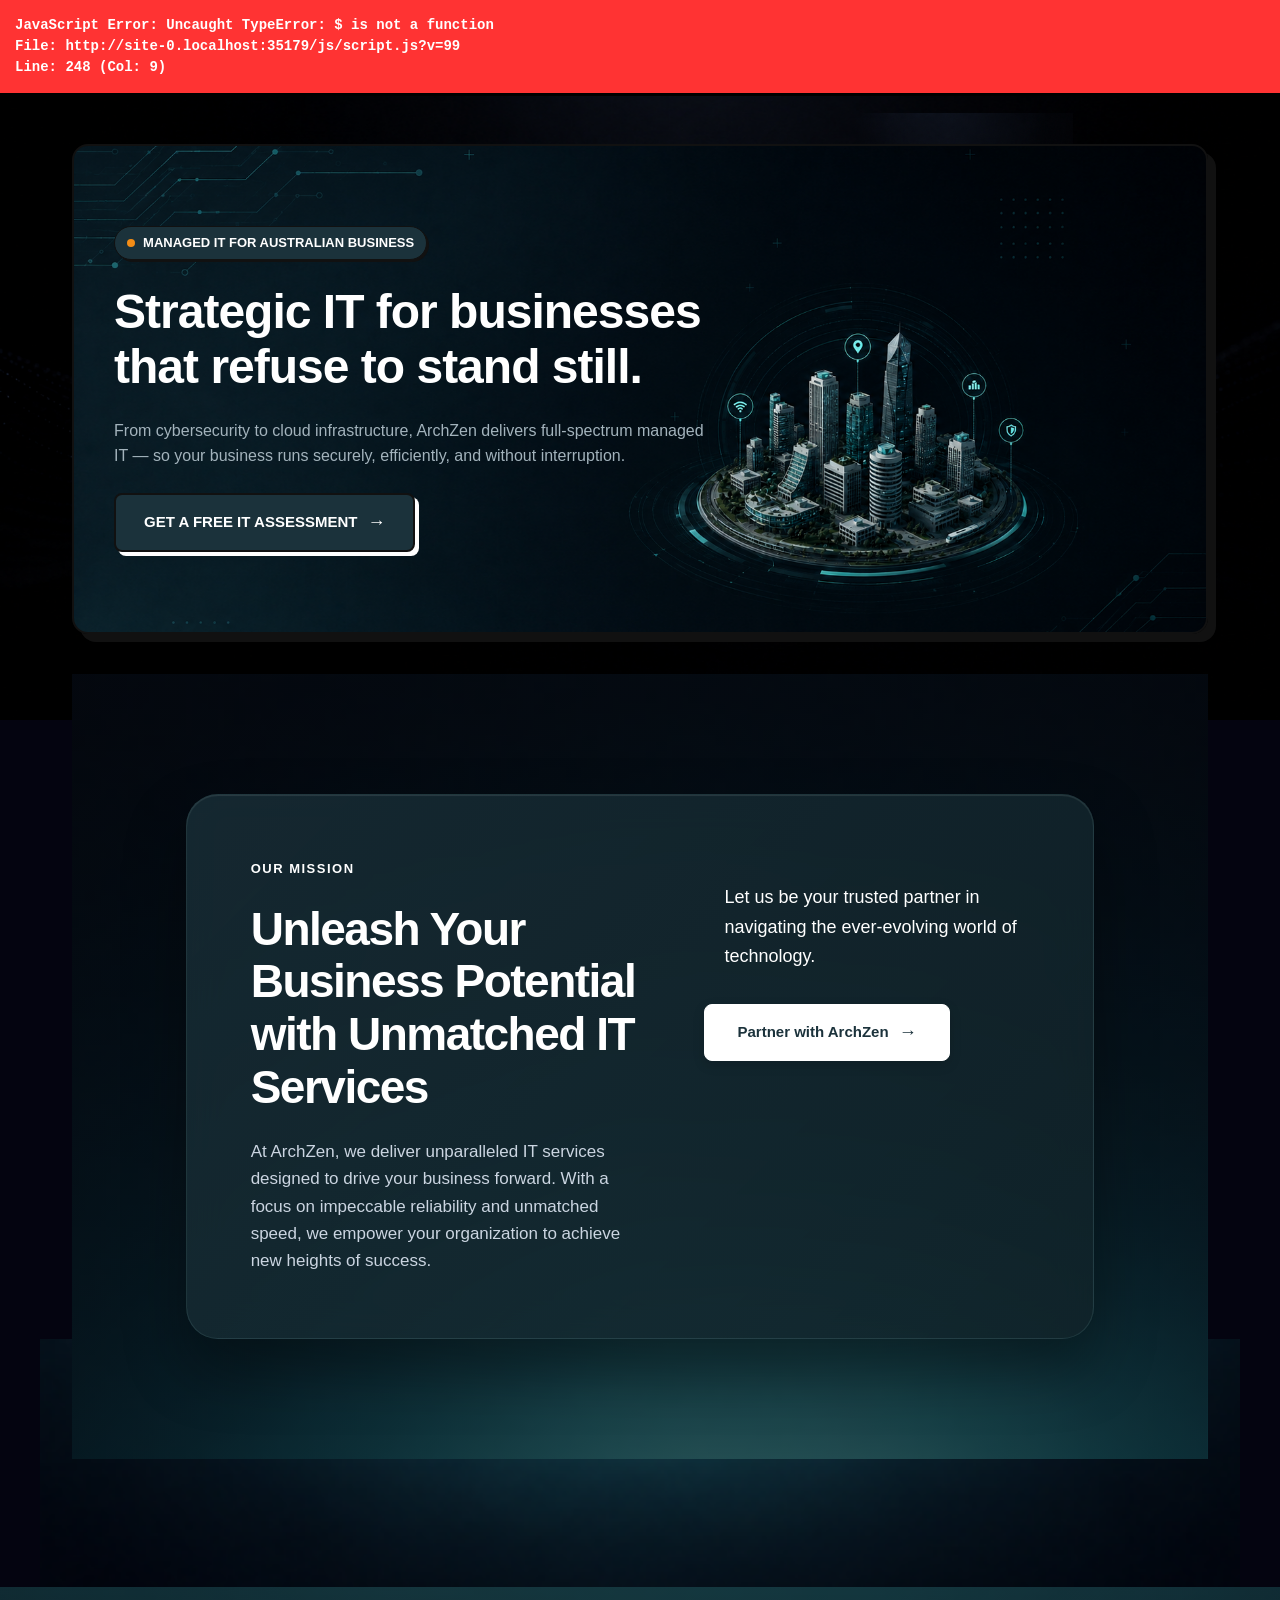
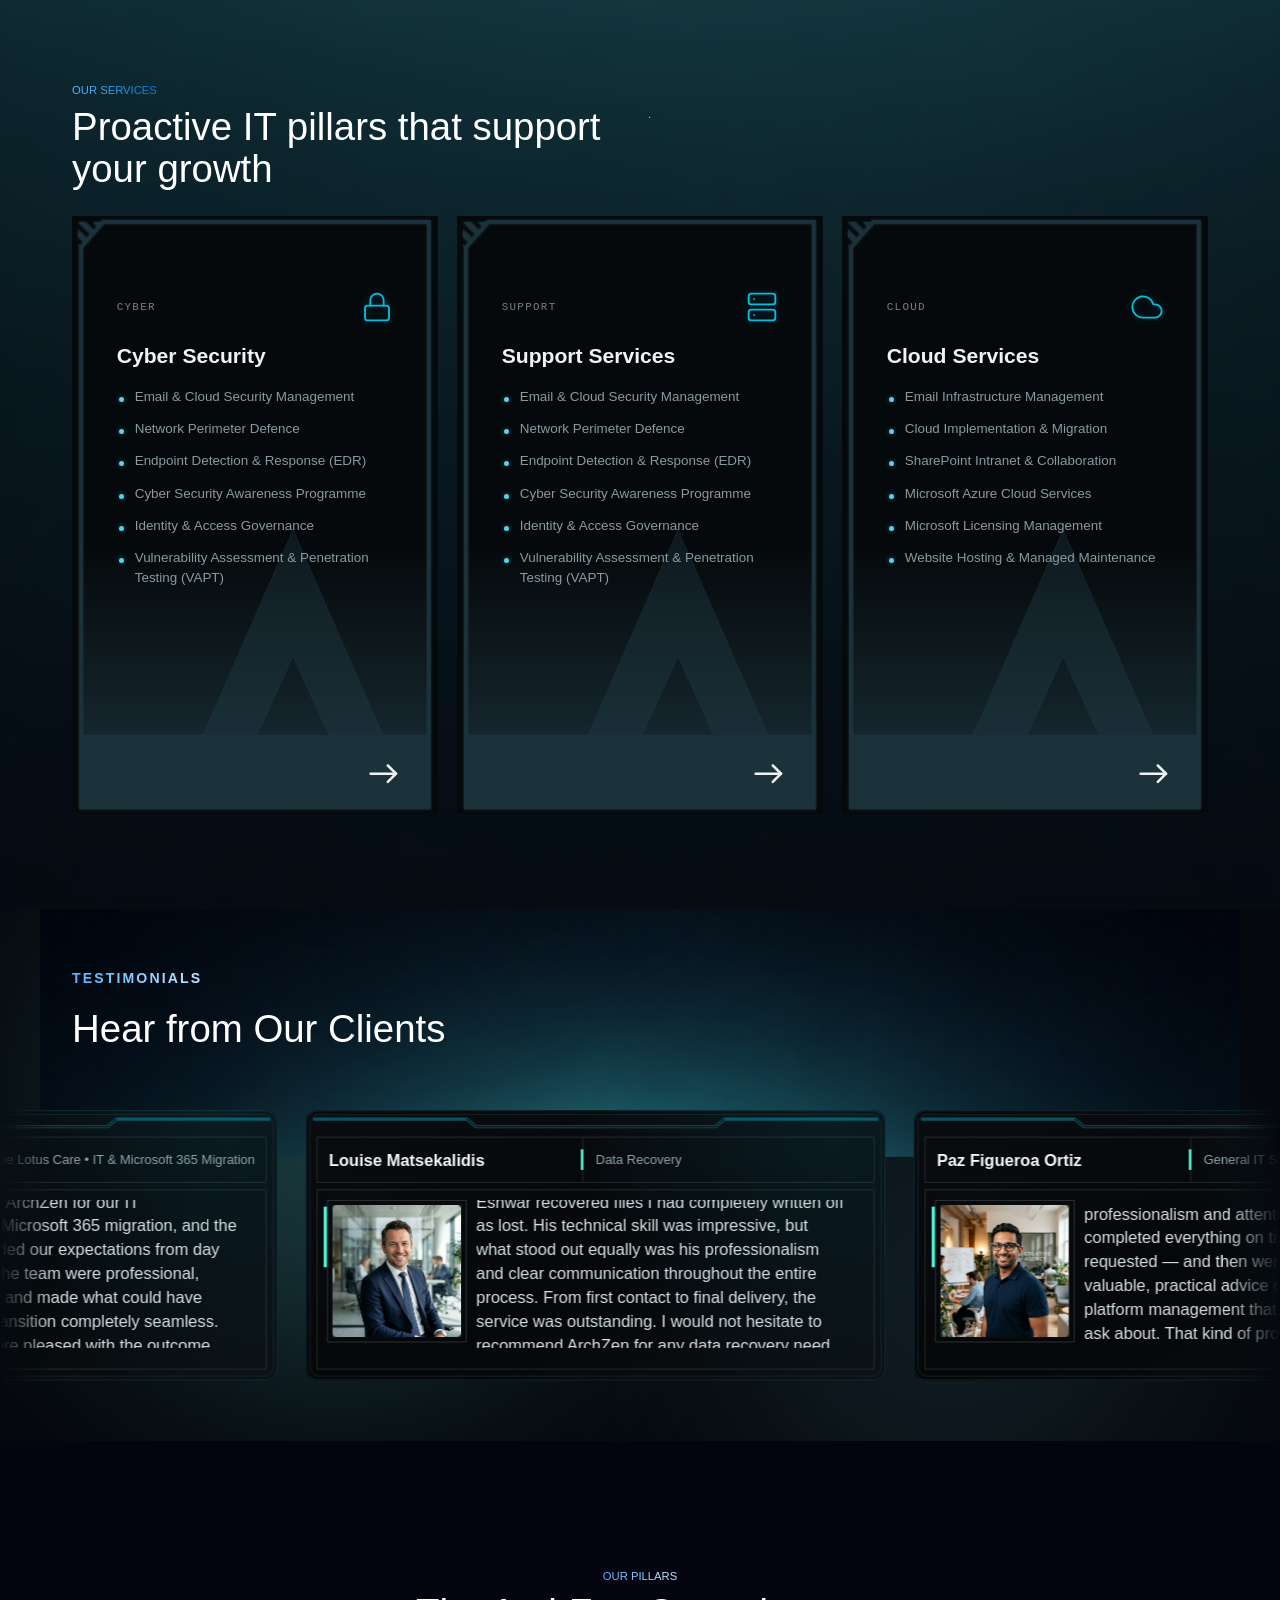
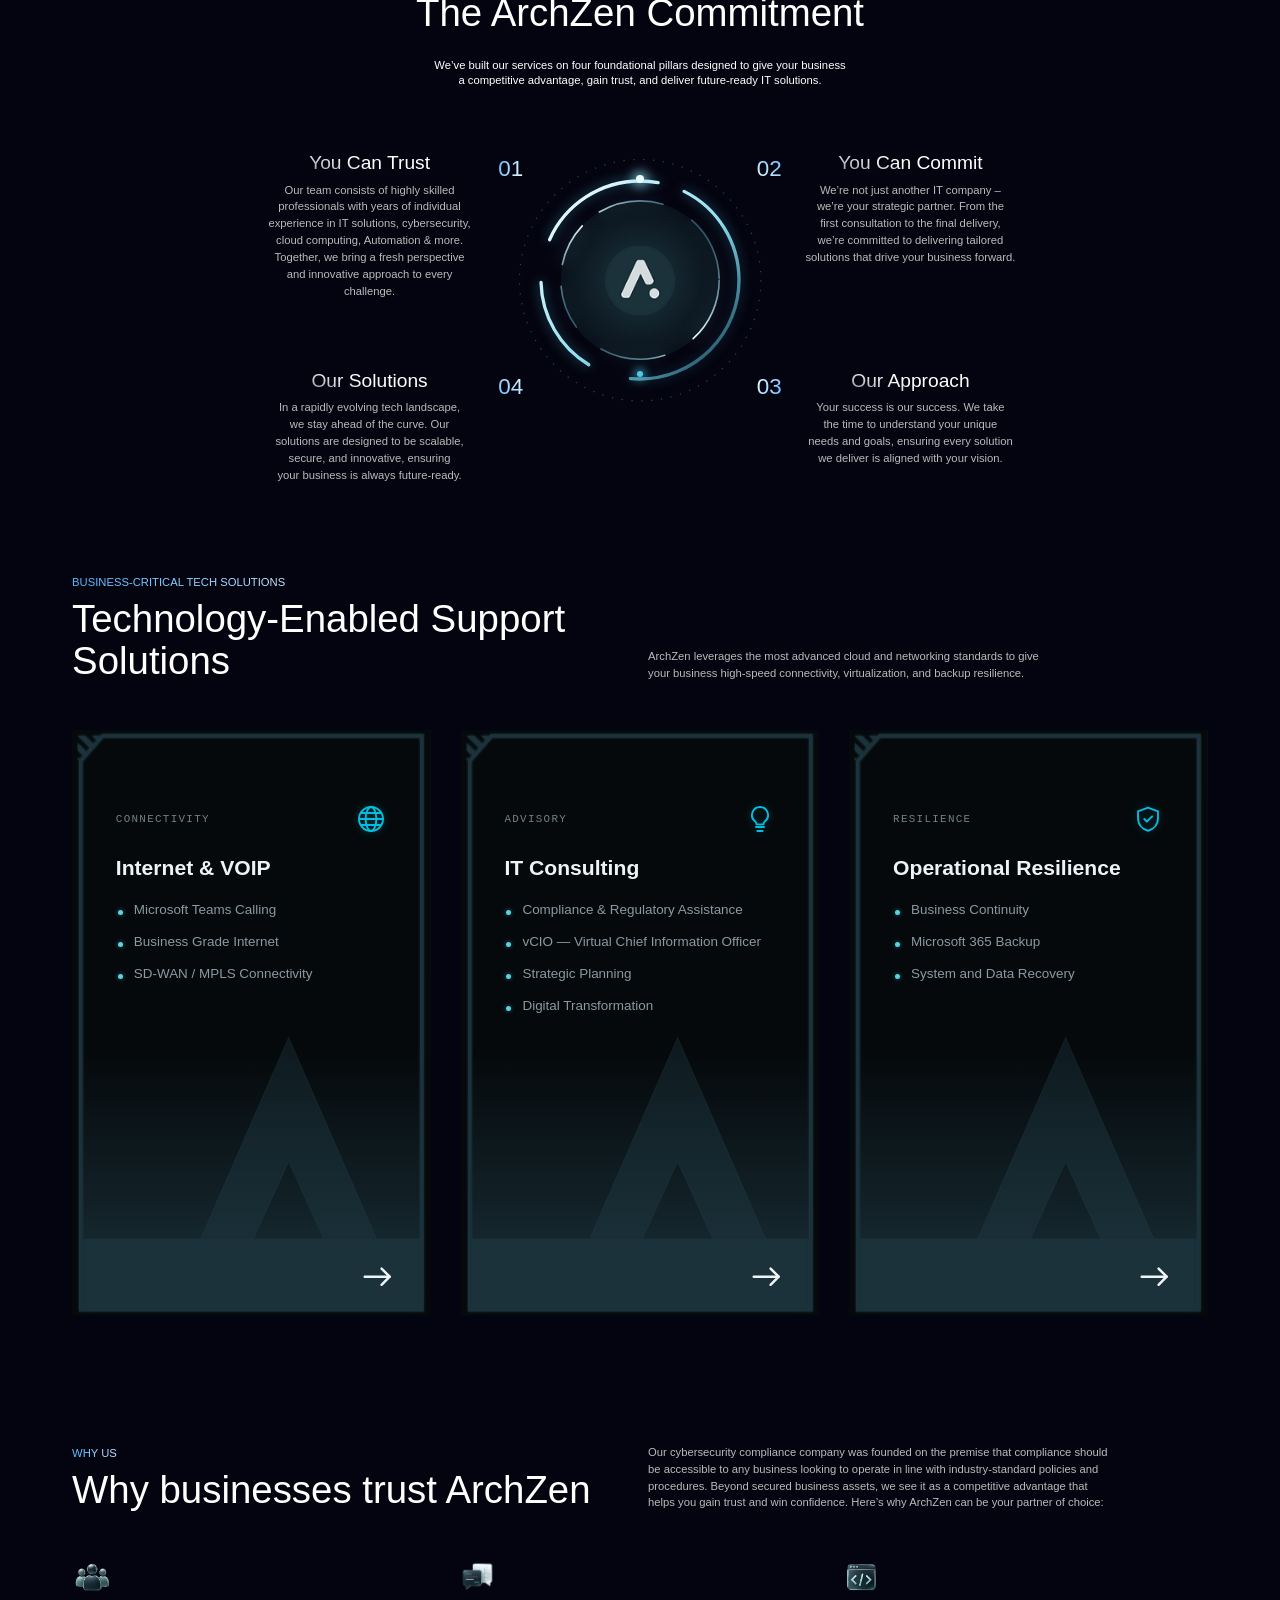
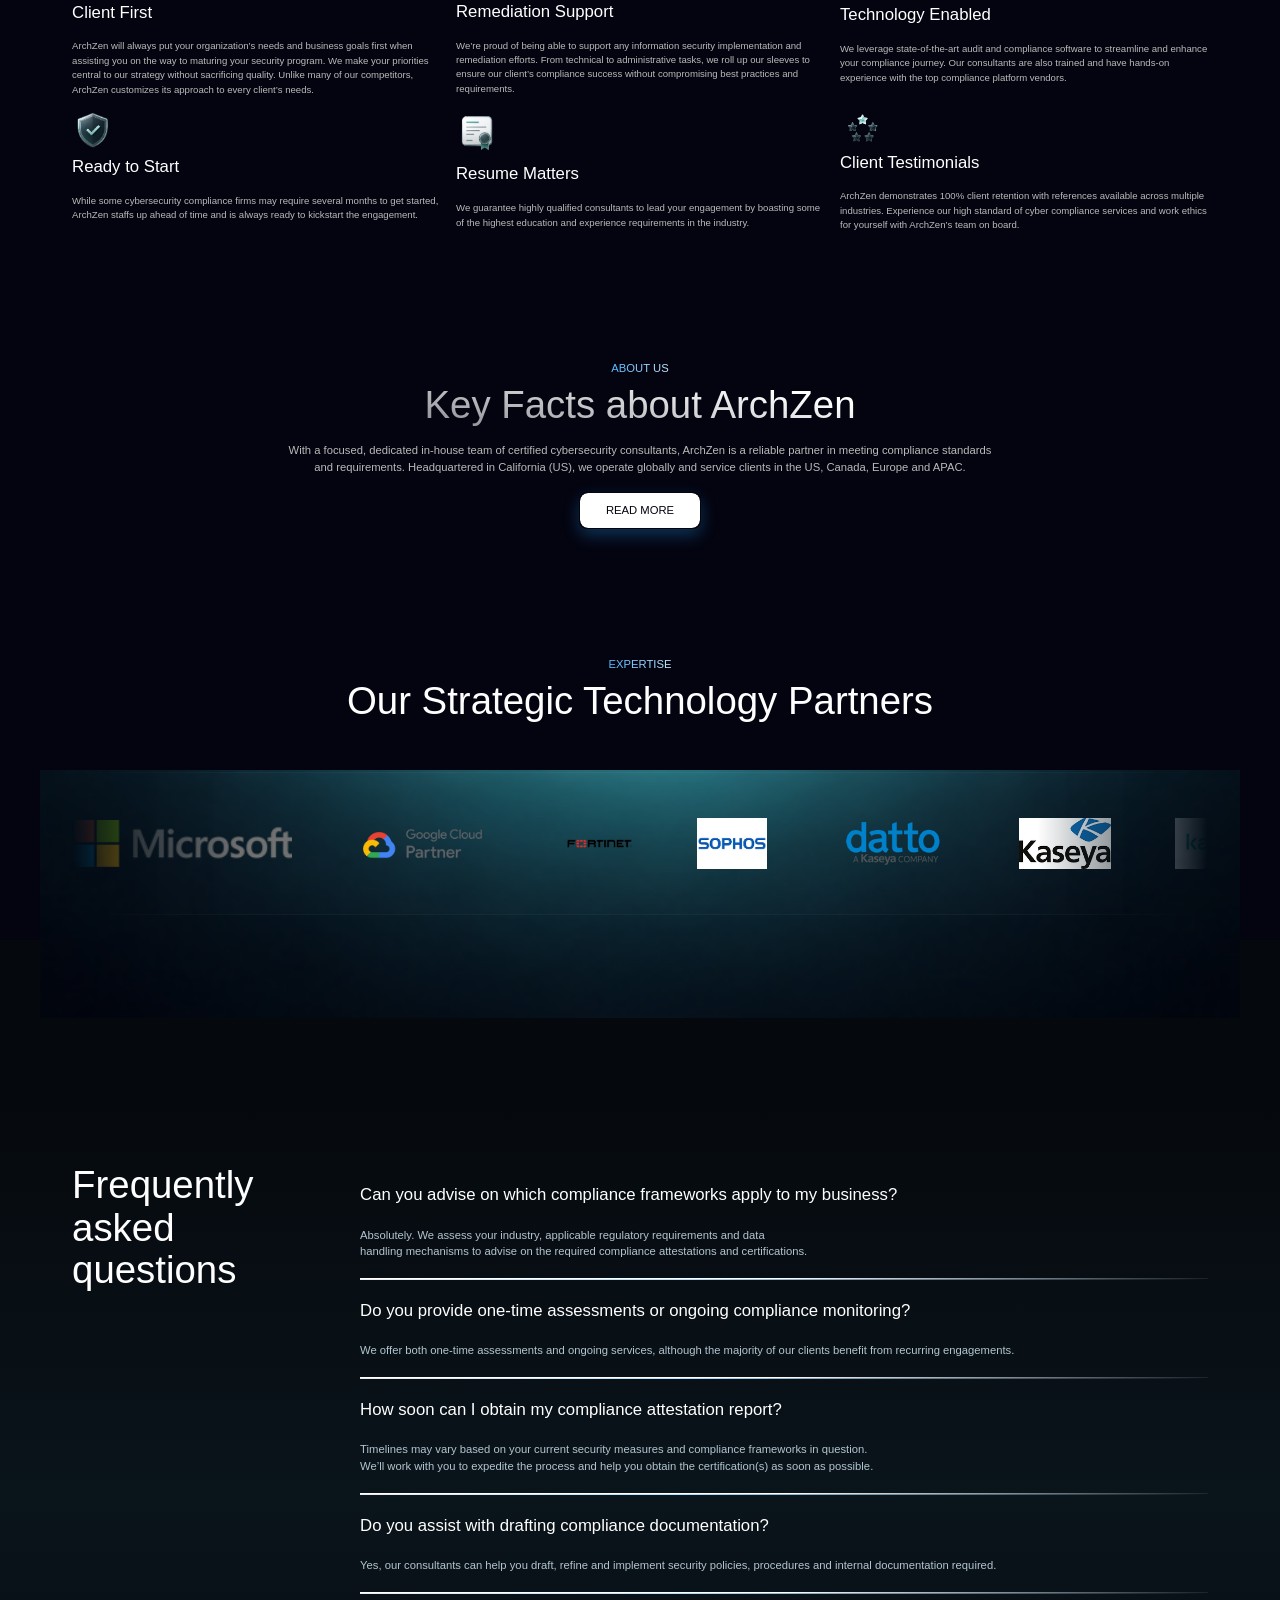
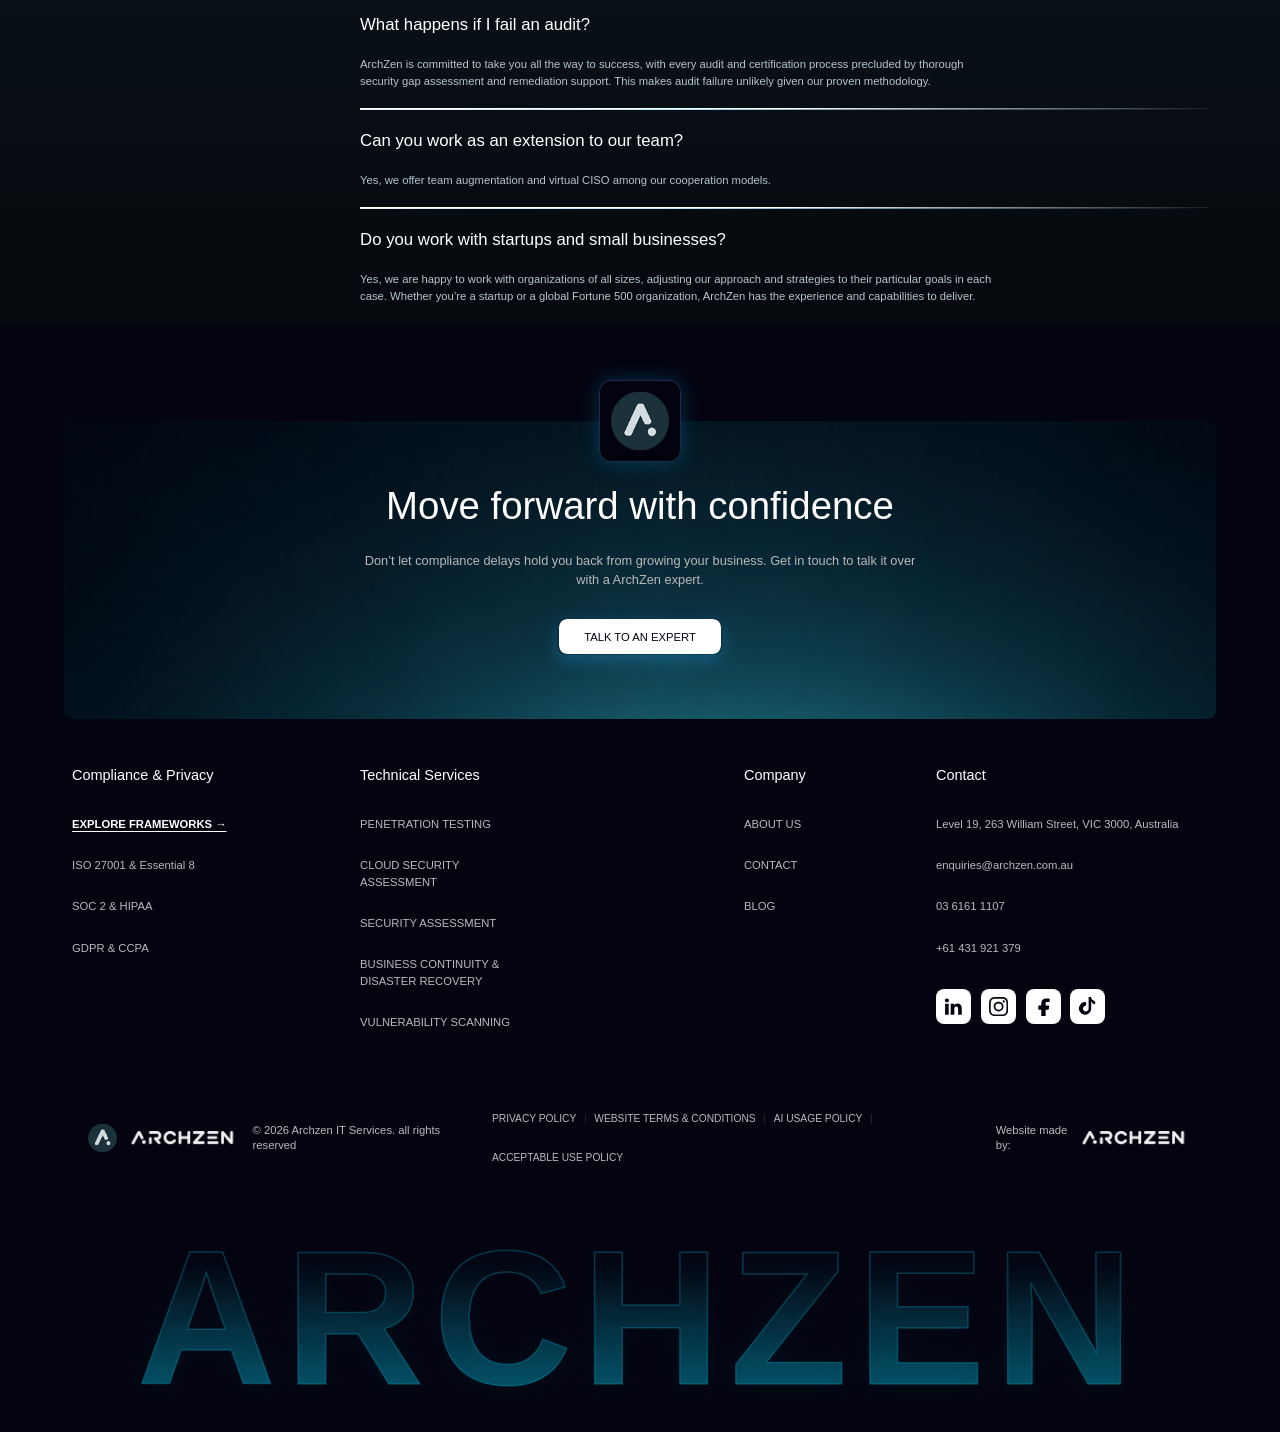
==== index.html @ bd1f860b "Vertically translate section background image to perfectly center marquee logos inside gradient glow" ====
<!DOCTYPE html>
<!-- This site was created in Webflow. https://webflow.com --><!-- Last Published: Thu Mar 12 2026 13:46:48 GMT+0000 (Coordinated Universal Time) -->
<html data-wf-domain="www.archzen.com.au" data-wf-page="67c995cf629758b15942fb16"
    data-wf-site="67c995cf629758b15942fb10" lang="en">

<head>
    <script>
        window.onerror = function (msg, url, line, col, error) {
            var div = document.createElement('div');
            div.style.position = 'fixed';
            div.style.top = '0';
            div.style.left = '0';
            div.style.width = '100%';
            div.style.background = '#ff3333';
            div.style.color = '#ffffff';
            div.style.padding = '15px';
            div.style.zIndex = '999999';
            div.style.fontSize = '14px';
            div.style.fontWeight = 'bold';
            div.style.fontFamily = 'monospace';
            div.style.borderBottom = '3px solid black';
            div.innerText = 'JavaScript Error: ' + msg + '\nFile: ' + url + '\nLine: ' + line + ' (Col: ' + col + ')';
            document.body.appendChild(div);
            return false;
        };
    </script>
    <meta charset="utf-8" />

    <title>ArchZen - Strategic Managed IT &amp; Cybersecurity for Australian Businesses</title>
    <meta
        content="From cybersecurity to cloud infrastructure, ArchZen delivers full-spectrum managed IT so your business runs securely, efficiently, and without interruption."
        name="description" />
    <meta content="ArchZen - Strategic Managed IT &amp; Cybersecurity" property="og:title" />
    <meta
        content="From cybersecurity to cloud infrastructure, ArchZen delivers full-spectrum managed IT so your business runs securely, efficiently, and without interruption."
        property="og:description" />
    <meta content="resources/67d0495e961b951773255d77_Open graph.jpg" property="og:image" />
    <meta content="ArchZen - Strategic Managed IT &amp; Cybersecurity" name="twitter:title" />
    <meta
        content="From cybersecurity to cloud infrastructure, ArchZen delivers full-spectrum managed IT so your business runs securely, efficiently, and without interruption."
        name="twitter:description" />
    <meta content="resources/67d0495e961b951773255d77_Open graph.jpg" name="twitter:image" />
    <meta property="og:type" content="website" />
    <meta content="summary_large_image" name="twitter:card" />
    <meta content="width=device-width, initial-scale=1" name="viewport" />
    <meta content="Webflow" name="generator" />
    <link href="css/webflow.css" rel="stylesheet" type="text/css" />
    <script src="js/init.js" type="text/javascript"></script>
    <link href="resources/A Icon 1.png" rel="shortcut icon" type="image/x-icon" />

    <link href="https://www.archzen.com.au" rel="canonical" />
    <script type="application/ld+json">
{
  "@context": "https://schema.org",
  "@type": "Organization",
  "@id": "https://www.archzen.com.au/#organization",
  "name": "ArchZen Compliance",
  "legalName": "ArchZen Compliance",
  "url": "https://www.archzen.com.au",
  "description": "Streamline your cybersecurity compliance with our holistic compliance support, audit and attestation services from an accredited compliance & security company.",
  "email": "enquiries@archzen.com.au",
  "telephone": "03 6161 1107",
  "logo": {
    "@type": "ImageObject",
    "url": "resources/A Icon 1.png"
  },
  "image": "resources/67d0495e961b951773255d77_Open graph.jpg",
  "address": {
    "@type": "PostalAddress",
    "streetAddress": "Level 19, 263 William Street",
    "addressLocality": "Melbourne",
    "addressRegion": "VIC",
    "postalCode": "3000",
    "addressCountry": "AU"
  },
  "contactPoint": {
    "@type": "ContactPoint",
    "telephone": "03 6161 1107",
    "email": "enquiries@archzen.com.au",
    "contactType": "sales"
  },
  "sameAs": [
    "https://www.linkedin.com/company/archzen-pty-ltd/posts/?feedView=all"
  ]
}
</script>

    <script type="application/ld+json">
{
  "@context": "https://schema.org",
  "@type": "WebSite",
  "@id": "https://www.archzen.com.au/#website",
  "name": "ArchZen Compliance",
  "url": "https://www.archzen.com.au",
  "publisher": {
    "@id": "https://www.archzen.com.au/#organization"
  },
  "inLanguage": "en-US"
}
</script>

    <script type="application/ld+json">
{
  "@context": "https://schema.org",
  "@type": "WebPage",
  "@id": "https://www.archzen.com.au/#webpage",
  "url": "https://www.archzen.com.au",
  "name": "Cybersecurity & Information Security Compliance Services - ArchZen",
  "description": "Streamline your cybersecurity compliance with our holistic compliance support, audit and attestation services from an accredited compliance & security company.",
  "isPartOf": {
    "@id": "https://www.archzen.com.au/#website"
  },
  "about": {
    "@type": "Thing",
    "name": "Cybersecurity Compliance Services"
  },
  "publisher": {
    "@id": "https://www.archzen.com.au/#organization"
  },
  "inLanguage": "en-US",
  "primaryImageOfPage": {
    "@type": "ImageObject",
    "url": "resources/67d0495e961b951773255d77_Open graph.jpg"
  }
}
</script>
    <script src="https://www.google.com/recaptcha/api.js" type="text/javascript"></script>
    <meta name="google-site-verification" content="d85EmcezbmZoRT5DeIhBW94NulRVvIyrrSBhWHPMQU0" />

    <!-- Google Tag Manager -->
    <script>(function (w, d, s, l, i) {
            w[l] = w[l] || []; w[l].push({
                'gtm.start':
                    new Date().getTime(), event: 'gtm.js'
            }); var f = d.getElementsByTagName(s)[0],
                j = d.createElement(s), dl = l != 'dataLayer' ? '&l=' + l : ''; j.async = true; j.src =
                    'https://www.googletagmanager.com/gtm.js?id=' + i + dl; f.parentNode.insertBefore(j, f);
        })(window, document, 'script', 'dataLayer', 'GTM-P4B5MC7C');</script>
    <!-- End Google Tag Manager -->

    <link rel="stylesheet" href="https://cdn.jsdelivr.net/npm/swiper@11/swiper-bundle.min.css" />


    <link rel="stylesheet" href="css/style.css?v=12" />
    <link rel="stylesheet" href="css/mobile.css?v=13" media="screen and (max-width: 991px)" />
</head>

<body>
    <div class="page-wrapper">
        <div>
            <div class="global-styles w-embed">

            </div>
            <div class="btn-style-embed w-embed">

            </div>
            <div class="nav-wr">
                <div data-w-id="16a33179-36c8-d806-b49b-97b66be518c0" data-animation="default" data-collapse="tiny"
                    data-duration="500" data-easing="ease-out" data-easing2="ease-in" role="banner"
                    class="navbar w-nav">
                    <div class="container">
                        <div class="navbar-wr">

                            <div class="brand" style="display: flex; align-items: center; gap: 0.5rem;">
                                <a href="#"
                                    style="text-decoration: none; color: inherit; display: flex; align-items: center; gap: 0.5rem;">
                                    <img src="resources/A Icon 1.png" alt="ArchZen Logo"
                                        style="height: 2.2rem; width: auto;" />
                                    <img src="resources/archzen_logo_text_white.png" alt="ArchZen"
                                        class="nav-logo-text" />
                                </a>
                            </div>
                            <nav role="navigation" class="nav-menu w-nav-menu">
                                <div class="nav-menu-inner">

                                    <div class="nav-menu-links-wr">
                                        <div data-delay="0" data-hover="true" class="nav-dropdown w-dropdown">
                                            <a href="#services" class="nav-dropdown-toggle w-dropdown-toggle"
                                                style="text-decoration: none; color: inherit; display: flex; align-items: center; gap: 0.25rem;">
                                                <p style="margin: 0;">Services</p>
                                                <div class="nav-dropdown-icon w-icon-dropdown-toggle"></div>
                                            </a>
                                            <nav class="nav-dropdown-list w-dropdown-list"
                                                style="max-width: 15rem !important;">
                                                <div class="nav-dropdown-inner-wr" style="padding: 1.5rem;">
                                                    <div class="nav-dropdown-links-wr"
                                                        style="display: flex; flex-direction: column; gap: 0.75rem;">
                                                        <a href="services.html#cyber-security" class="nav-dropdown-link"
                                                            style="padding: 0.25rem 0; font-weight: 500;">Cyber
                                                            Security</a>
                                                        <a href="services.html#support-services"
                                                            class="nav-dropdown-link"
                                                            style="padding: 0.25rem 0; font-weight: 500;">Support
                                                            Services</a>
                                                        <a href="services.html#cloud-services" class="nav-dropdown-link"
                                                            style="padding: 0.25rem 0; font-weight: 500;">Cloud
                                                            Services</a>
                                                    </div>
                                                </div>
                                            </nav>
                                        </div>
                                        <div class="nav-divider"></div>
                                        <div data-delay="0" data-hover="true" class="nav-dropdown w-dropdown">
                                            <a href="#solutions" class="nav-dropdown-toggle w-dropdown-toggle"
                                                style="text-decoration: none; color: inherit; display: flex; align-items: center; gap: 0.25rem;">
                                                <p style="margin: 0;">Solutions</p>
                                                <div class="nav-dropdown-icon w-icon-dropdown-toggle"></div>
                                            </a>
                                            <nav class="nav-dropdown-list is-2 w-dropdown-list"
                                                style="max-width: 15rem !important;">
                                                <div class="nav-dropdown-inner-wr" style="padding: 1.5rem;">
                                                    <div class="nav-dropdown-links-wr"
                                                        style="display: flex; flex-direction: column; gap: 0.75rem;">
                                                        <a href="solutions.html#internet-voip" class="nav-dropdown-link"
                                                            style="padding: 0.25rem 0; font-weight: 500;">Internet &amp;
                                                            VOIP</a>
                                                        <a href="solutions.html#it-consulting" class="nav-dropdown-link"
                                                            style="padding: 0.25rem 0; font-weight: 500;">IT
                                                            Consulting</a>
                                                        <a href="solutions.html#operational-resilience"
                                                            class="nav-dropdown-link"
                                                            style="padding: 0.25rem 0; font-weight: 500;">Operational
                                                            Resilience</a>
                                                        <a href="solutions.html#cx-test-automation"
                                                            class="nav-dropdown-link"
                                                            style="padding: 0.25rem 0; font-weight: 500;">CX Test
                                                            Automation</a>
                                                        <a href="solutions.html#conversational-ai"
                                                            class="nav-dropdown-link"
                                                            style="padding: 0.25rem 0; font-weight: 500;">Conversational
                                                            AI</a>
                                                    </div>
                                                </div>
                                            </nav>
                                        </div>
                                        <div class="nav-divider"></div>
                                        <div data-delay="0" data-hover="true" class="nav-dropdown w-dropdown">
                                            <a href="industries.html" class="nav-dropdown-toggle w-dropdown-toggle"
                                                style="text-decoration: none; color: inherit; display: flex; align-items: center; gap: 0.25rem;">
                                                <p style="margin: 0;">Industries</p>
                                                <div class="nav-dropdown-icon w-icon-dropdown-toggle"></div>
                                            </a>
                                            <nav class="nav-dropdown-list is-3 w-dropdown-list">
                                                <div class="nav-dropdown-inner-wr">
                                                    <div class="text-weight-medium hide-on-mobile">
                                                        <div class="text-size-medium-18">Sectors Supported</div>
                                                    </div>
                                                    <div class="spacer-medium-10 hide-on-mobile"></div>
                                                    <div class="nav-dropdown-links-wr">
                                                        <a href="industries.html#financial"
                                                            class="nav-dropdown-link">Professional
                                                            Services</a>
                                                        <a href="industries.html#healthcare"
                                                            class="nav-dropdown-link">Healthcare &amp;
                                                            NDIS</a>
                                                        <a href="industries.html#legal" class="nav-dropdown-link">Law
                                                            Firm</a>
                                                        <a href="industries.html#all-industries"
                                                            class="nav-dropdown-link">Co-Managed
                                                            IT</a>
                                                    </div>
                                                </div>
                                            </nav>
                                        </div>
                                        <div class="nav-divider"></div>
                                        <a href="compliance-privacy.html" class="nav-link">Compliance</a>
                                        <a href="about.html" class="nav-link">About Us</a>
                                    </div>
                                </div>
                            </nav>
                            <div data-lenis-toggle="" class="nav-burger-link w-nav-button">
                                <div class="nav-burger-inner">
                                    <div class="nav-burger-icons-wr"><img loading="eager"
                                            src="resources/67dc026489c617fcaabbb106_menu.svg" alt=""
                                            class="nav-burger-icon is-1" /><img loading="eager"
                                            src="resources/67dc02645b95e32899fab030_Close.svg" alt=""
                                            class="nav-burger-icon is-2" /></div>
                                </div>
                            </div>
                        </div>
                    </div>
                </div>
            </div>

        </div>
        <div class="page-embed w-embed">

        </div>
        <main class="main-wrapper">
            <section class="section">
                <div class="nav-placeholder"></div>
                <div class="section-padding top-100 bottom-160">
                    <div class="container">
                        <div class="nb-hero">
                            <!-- Mobile background video -->
                            <div class="nb-hero-video-bg" aria-hidden="true">
                                <video autoplay muted loop playsinline>
                                    <source src="resources/bgvideo_mobileview.mp4" type="video/mp4">
                                </video>
                            </div>
                            <style>
                                .nb-hero {
                                    --nb-bg: #13252d;
                                    --nb-text: #ffffff;
                                    --nb-muted: #a3b3bc;
                                    --nb-orange: #f48d16;
                                    --nb-border: #111111;
                                    --nb-card-bg: #1B323B;


                                    .nb-hero-video-bg {
                                        display: none;
                                    }

                                    background-image: url('resources/background1b.png');
                                    background-size: cover;
                                    background-position: center;
                                    color: var(--nb-text);
                                    padding: 80px 40px;
                                    border: 2px solid var(--nb-border);
                                    border-radius: 16px;
                                    text-align: left;
                                    display: flex;
                                    gap: 48px;
                                    align-items: center;
                                    justify-content: space-between;
                                    margin-bottom: 40px;
                                    box-shadow: 8px 8px 0px var(--nb-border);
                                    font-family: 'Inter',
                                    sans-serif;
                                    width: 100%;
                                }

                                .nb-hero-left {
                                    width: 100%;
                                    display: flex;
                                    flex-direction: column;
                                    align-items: flex-start;
                                    gap: 24px;
                                }

                                .nb-badge {
                                    background-color: var(--nb-card-bg);
                                    border: 1px solid var(--nb-border);
                                    padding: 6px 12px;
                                    border-radius: 100px;
                                    font-size: 13px;
                                    font-weight: 700;
                                    display: inline-flex;
                                    align-items: center;
                                    gap: 8px;
                                    box-shadow: 2px 2px 0px var(--nb-border);
                                    color: var(--nb-text);
                                }

                                .nb-badge-dot {
                                    width: 8px;
                                    height: 8px;
                                    background-color: var(--nb-orange);
                                    border-radius: 50%;
                                }

                                .nb-title {
                                    font-size: 48px;
                                    font-weight: 800;
                                    line-height: 1.15;
                                    color: var(--nb-text);
                                    margin: 0;
                                    letter-spacing: -1px;
                                    font-family: 'Geist', sans-serif;
                                    text-align: left;
                                }

                                .nb-subtitle {
                                    font-size: 16px;
                                    color: var(--nb-muted);
                                    line-height: 1.6;
                                    margin: 0;
                                    max-width: 600px;
                                    text-align: left;
                                }

                                .nb-btn {
                                    background-color: #1b323b;
                                    color: #ffffff;
                                    border: 2px solid var(--nb-border);
                                    padding: 14px 28px;
                                    font-size: 15px;
                                    font-weight: 700;
                                    border-radius: 8px;
                                    cursor: pointer;
                                    text-decoration: none;
                                    display: inline-flex;
                                    align-items: center;
                                    gap: 10px;
                                    box-shadow: 4px 4px 0px #ffffff;
                                    transition: all 0.2s ease;
                                }

                                .nb-btn:hover {
                                    transform: translate(-2px, -2px);
                                    box-shadow: 6px 6px 0px #1b323b;
                                    background-color: #ffffff;
                                    color: #1b323b;
                                    border-color: #1b323b;
                                }

                                .nb-btn:active {
                                    transform: translate(2px, 2px);
                                    box-shadow: 2px 2px 0px #1b323b;
                                }

                                .nb-hero-right {
                                    flex: 1;
                                    display: grid;
                                    grid-template-columns: 1fr;
                                    gap: 20px;
                                    min-width: 320px;
                                }

                                .nb-card {
                                    background-color: var(--nb-card-bg);
                                    border: 2px solid var(--nb-border);
                                    border-radius: 12px;
                                    padding: 24px;
                                    box-shadow: 4px 4px 0px var(--nb-border);
                                    display: flex;
                                    flex-direction: column;
                                    gap: 12px;
                                    position: relative;
                                    overflow: hidden;
                                }

                                .nb-card-header {
                                    display: flex;
                                    justify-content: space-between;
                                    align-items: center;
                                    border-bottom: 1px dashed var(--nb-border);
                                    padding-bottom: 8px;
                                    color: var(--nb-text);
                                }

                                .nb-card-title {
                                    font-size: 13px;
                                    font-weight: 700;
                                    text-transform: uppercase;
                                    letter-spacing: 0.5px;
                                    color: var(--nb-muted);
                                }

                                .nb-card-stat {
                                    font-size: 32px;
                                    font-weight: 800;
                                    color: var(--nb-text);
                                    font-family: 'Geist', sans-serif;
                                }

                                .nb-card-chart {
                                    display: flex;
                                    align-items: flex-end;
                                    gap: 8px;
                                    height: 60px;
                                    margin-top: 10px;
                                }

                                .nb-chart-bar {
                                    flex: 1;
                                    background-color: rgba(255, 255, 255, 0.12);
                                    border: 1px solid var(--nb-border);
                                    border-radius: 4px 4px 0 0;
                                    transition: height 0.3s ease;
                                }

                                .nb-chart-bar.active {
                                    background-color: var(--nb-orange);
                                }

                                .nb-grid-layout {
                                    display: grid;
                                    grid-template-columns: 1fr 1fr;
                                    gap: 16px;
                                }

                                @media (max-width: 991px) {
                                    .nb-hero {
                                        flex-direction: column;
                                        align-items: stretch;
                                        padding: 40px 24px;
                                    }

                                    .nb-title {
                                        font-size: 36px;
                                    }
                                }

                                .nb-mission-section-premium {
                                    width: 100%;
                                    padding: 120px 0;
                                    display: flex;
                                    justify-content: center;
                                    align-items: center;
                                    box-sizing: border-box;
                                    background-image: linear-gradient(rgba(5, 8, 12, 0.55), rgba(5, 8, 12, 0.55)), url('resources/Screenshot 2026-07-23 221748.png');
                                    background-size: cover;
                                    background-position: center;
                                    background-repeat: no-repeat;
                                }

                                .nb-mission-card-premium {
                                    width: 80%;
                                    max-width: 1400px;
                                    background: linear-gradient(135deg, rgba(27, 50, 59, 0.75) 0%, rgba(17, 35, 41, 0.8) 100%);
                                    backdrop-filter: blur(20px);
                                    -webkit-backdrop-filter: blur(20px);
                                    border: 1px solid rgba(107, 148, 152, 0.18);
                                    border-radius: 32px;
                                    padding: 64px;
                                    box-shadow: 0 30px 60px rgba(0, 0, 0, 0.35), inset 0 1px 1px rgba(255, 255, 255, 0.1);
                                    color: #ffffff;
                                    display: grid;
                                    grid-template-columns: 1.2fr 1fr;
                                    gap: 64px;
                                    align-items: start;
                                    text-align: left;
                                    font-family: 'Inter', sans-serif;
                                    box-sizing: border-box;
                                    transition: transform 0.4s cubic-bezier(0.16, 1, 0.3, 1), box-shadow 0.4s cubic-bezier(0.16, 1, 0.3, 1);
                                }

                                .nb-mission-card-premium:hover {
                                    transform: translateY(-8px);
                                    box-shadow: 0 40px 80px rgba(0, 0, 0, 0.45), inset 0 1px 1px rgba(255, 255, 255, 0.15);
                                }

                                .nb-mission-left-premium {
                                    display: flex;
                                    flex-direction: column;
                                    gap: 24px;
                                }

                                .nb-mission-right-premium {
                                    display: flex;
                                    flex-direction: column;
                                    gap: 32px;
                                    padding-top: 24px;
                                }

                                .nb-mission-tagline-premium {
                                    font-size: 13px;
                                    font-weight: 700;
                                    color: var(--nb-orange);
                                    text-transform: uppercase;
                                    letter-spacing: 1.5px;
                                    margin: 0;
                                }

                                .nb-mission-title-premium {
                                    font-size: 46px;
                                    font-weight: 800;
                                    color: #ffffff;
                                    line-height: 1.15;
                                    margin: 0;
                                    font-family: 'Geist', sans-serif;
                                    letter-spacing: -1.5px;
                                }

                                .nb-mission-desc-premium {
                                    font-size: 17px;
                                    color: #cbd5e1;
                                    line-height: 1.6;
                                    margin: 0;
                                }

                                .nb-mission-support-premium {
                                    font-size: 18px;
                                    color: #ffffff;
                                    line-height: 1.65;
                                    margin: 0;
                                    font-weight: 500;
                                    border-left: 2px solid var(--nb-orange);
                                    padding-left: 20px;
                                }

                                .nb-mission-cta-premium {
                                    align-self: start;
                                    background-color: #ffffff;
                                    color: #1b323b;
                                    border: 1px solid #ffffff;
                                    padding: 14px 32px;
                                    font-size: 15px;
                                    font-weight: 700;
                                    border-radius: 8px;
                                    cursor: pointer;
                                    text-decoration: none;
                                    display: inline-flex;
                                    align-items: center;
                                    gap: 10px;
                                    box-shadow: 0 4px 12px rgba(0, 0, 0, 0.15);
                                    transition: all 0.3s ease;
                                }

                                .nb-mission-cta-premium:hover {
                                    transform: translateY(-2px);
                                    background-color: #1b323b;
                                    color: #ffffff;
                                    border-color: #ffffff;
                                    box-shadow: 0 8px 16px rgba(0, 0, 0, 0.3);
                                }

                                .nb-mission-cta-premium:active {
                                    transform: translateY(1px);
                                    box-shadow: 0 4px 6px rgba(0, 0, 0, 0.15);
                                }

                                @media (max-width: 1200px) {
                                    .nb-mission-card-premium {
                                        width: 90%;
                                        padding: 48px;
                                        gap: 40px;
                                    }

                                    .nb-mission-title-premium {
                                        font-size: 38px;
                                    }
                                }

                                @media (max-width: 991px) {
                                    .nb-mission-card-premium {
                                        grid-template-columns: 1fr;
                                        gap: 32px;
                                        padding: 40px;
                                    }

                                    .nb-mission-right-premium {
                                        padding-top: 0;
                                    }
                                }

                                @media (max-width: 768px) {
                                    .nb-mission-card-premium {
                                        width: 92%;
                                        padding: 32px 24px;
                                        border-radius: 24px;
                                    }

                                    .nb-mission-title-premium {
                                        font-size: 30px;
                                    }

                                    .nb-mission-support-premium {
                                        font-size: 16px;
                                        padding-left: 16px;
                                    }
                                }

                                .left-padding {
                                    padding-left: 0 !important;
                                }

                                /* Our Mission Entrance Scroll Animation */
                                .nb-reveal-card {
                                    opacity: 0;
                                    transform: translateY(30px);
                                    transition: opacity 1s cubic-bezier(0.16, 1, 0.3, 1), transform 1s cubic-bezier(0.16, 1, 0.3, 1);
                                }

                                .nb-reveal-card.active {
                                    opacity: 1;
                                    transform: translateY(0);
                                }

                                .nb-reveal-card .nb-mission-left-premium,
                                .nb-reveal-card .nb-mission-right-premium {
                                    opacity: 0;
                                    transform: translateY(20px);
                                    transition: opacity 0.8s cubic-bezier(0.16, 1, 0.3, 1), transform 0.8s cubic-bezier(0.16, 1, 0.3, 1);
                                }

                                .nb-reveal-card.active .nb-mission-left-premium {
                                    opacity: 1;
                                    transform: translateY(0);
                                    transition-delay: 0.2s;
                                }

                                .nb-reveal-card.active .nb-mission-right-premium {
                                    opacity: 1;
                                    transform: translateY(0);
                                    transition-delay: 0.4s;
                                }

                                /* Hero Left Content Fade In Up Animation */
                                @keyframes fadeInUp {
                                    from {
                                        opacity: 0;
                                        transform: translateY(30px);
                                    }

                                    to {
                                        opacity: 1;
                                        transform: translateY(0);
                                    }
                                }

                                .nb-hero-fade-in-up {
                                    opacity: 0;
                                    animation: fadeInUp 0.8s cubic-bezier(0.16, 1, 0.3, 1) forwards;
                                }

                                .nb-hero-left .nb-badge.nb-hero-fade-in-up {
                                    animation-delay: 0.1s;
                                }

                                .nb-hero-left .nb-title.nb-hero-fade-in-up {
                                    animation-delay: 0.25s;
                                }

                                .nb-hero-left .nb-subtitle.nb-hero-fade-in-up {
                                    animation-delay: 0.4s;
                                }

                                .nb-hero-left .nb-btn.nb-hero-fade-in-up {
                                    animation-delay: 0.55s;
                                }

                                /* Services Section Background & Text Color Override */
                                #services {
                                    background-image: linear-gradient(rgba(5, 8, 12, 0.55), rgba(5, 8, 12, 0.55)), url('resources/Screenshot%202026-07-29%20234919.png') !important;
                                    background-size: cover !important;
                                    background-position: center !important;
                                    background-repeat: no-repeat !important;
                                    color: #ffffff !important;
                                }

                                #services .heading-style-48 {
                                    color: #ffffff !important;
                                }

                                #services .text-color-grey {
                                    color: #b3c5cf !important;
                                }

                                /* FAQ Section Dark Gradient Override */
                                #faq-section {
                                    background-image: linear-gradient(180deg, #05080c 0%, #0a141b 50%, #05080c 100%) !important;
                                    color: #ffffff !important;
                                }

                                #faq-section .home_faq-block,
                                #faq-section .home_faq-title-wr,
                                #faq-section .left-padding {
                                    background: transparent !important;
                                    background-color: transparent !important;
                                    background-image: none !important;
                                    border: none !important;
                                    box-shadow: none !important;
                                }

                                #faq-section .heading-style-48 {
                                    color: #ffffff !important;
                                    background: transparent !important;
                                    background-color: transparent !important;
                                }

                                #faq-section .faq_question p {
                                    color: #ffffff !important;
                                }

                                #faq-section .faq_answer p {
                                    color: #b3c5cf !important;
                                }

                                #faq-section .faq_line-white {
                                    background-color: rgba(255, 255, 255, 0.08) !important;
                                }

                                /* Methodology Section Alignment Overrides */
                                #methodology .heading-align-center {
                                    text-align: center !important;
                                    align-items: center !important;
                                }

                                #methodology .max-width-520 {
                                    margin-left: auto !important;
                                    margin-right: auto !important;
                                    text-align: center !important;
                                }

                                #methodology .home_approach-item-txt-wr {
                                    text-align: center !important;
                                    align-items: center !important;
                                }

                                #methodology .home_approach {
                                    margin-left: auto !important;
                                    margin-right: auto !important;
                                }
                            </style>

                            <div class="nb-hero-left">
                                <div class="nb-badge nb-hero-fade-in-up">
                                    <div class="nb-badge-dot"></div>
                                    <span>MANAGED IT FOR AUSTRALIAN BUSINESS</span>
                                </div>
                                <h1 class="nb-title nb-hero-fade-in-up">Strategic IT for businesses<br />that refuse to
                                    stand still.</h1>
                                <p class="nb-subtitle nb-hero-fade-in-up">
                                    From cybersecurity to cloud infrastructure, ArchZen delivers full-spectrum managed
                                    IT — so your business runs securely, efficiently, and without interruption.
                                </p>
                                <a href="contact.html" class="nb-btn nb-hero-fade-in-up">
                                    GET A FREE IT ASSESSMENT
                                    <span style="font-size: 18px;">→</span>
                                </a>
                            </div>


                        </div>
                        <div class="anim_appear-on-scroll">
                            <section id="mission" class="nb-mission-section-premium">
                                <div class="nb-mission-card-premium nb-reveal-card">
                                    <!-- Mobile-only HUD background scene -->
                                    <div class="mission-hud-scene" aria-hidden="true">
                                        <div class="blob blob-a"></div>
                                        <div class="blob blob-b"></div>
                                        <div class="blob blob-c"></div>

                                        <svg class="waves" viewBox="0 0 2400 400" preserveAspectRatio="none">
                                            <path class="wave wave-back" d="M0,220 C150,170 350,270 600,220 C850,170 1050,270 1200,220
                                                     C1350,170 1550,270 1800,220 C1950,170 2150,270 2400,220
                                                     V400 H0 Z" />
                                            <path class="wave wave-mid" d="M0,260 C200,300 400,220 600,260 C800,300 1000,220 1200,260
                                                     C1400,300 1600,220 1800,260 C2000,300 2200,220 2400,260
                                                     V400 H0 Z" />
                                            <path class="wave wave-front" d="M0,300 C180,250 420,340 600,300 C780,250 1020,340 1200,300
                                                     C1380,250 1620,340 1800,300 C1980,250 2220,340 2400,300
                                                     V400 H0 Z" />
                                        </svg>

                                        <div class="stage-glow"></div>
                                        <div class="vignette"></div>

                                        <div class="amb-plus" style="top:18%;left:12%;"><svg width="16" height="16">
                                                <path d="M8 2v12M2 8h12" />
                                            </svg></div>
                                        <div class="amb-plus" style="top:75%;right:15%;"><svg width="16" height="16">
                                                <path d="M8 1v14M1 8h14" />
                                            </svg></div>
                                        <div class="amb-plus" style="bottom:20%;left:22%;"><svg width="14" height="14">
                                                <path d="M7 1v12M1 7h12" />
                                            </svg></div>
                                        <div class="amb-dot" style="top:30%;left:8%;"></div>
                                        <div class="amb-dot" style="top:65%;right:8%;animation-delay:1s;"></div>
                                        <div class="amb-dot" style="top:12%;right:30%;animation-delay:2s;"></div>
                                        <div class="amb-dot" style="bottom:30%;left:15%;animation-delay:0.5s;"></div>

                                        <div class="system-wrap" id="orbitalSystem">
                                            <div class="orbit-ring orbit-ring-3"></div>
                                            <div class="orbit-ring orbit-ring-2"></div>
                                            <div class="orbit-ring orbit-ring-1"></div>

                                            <div class="pin-node o3-n1">
                                                <div class="pin-badge">
                                                    <svg viewBox="0 0 24 24">
                                                        <circle cx="12" cy="12" r="10" />
                                                        <line x1="2" y1="12" x2="22" y2="12" />
                                                        <path
                                                            d="M12 2a15.3 15.3 0 0 1 4 10 15.3 15.3 0 0 1-4 10 15.3 15.3 0 0 1-4-10 15.3 15.3 0 0 1 4-10z" />
                                                    </svg>
                                                </div>
                                            </div>
                                            <div class="pin-node o3-n2">
                                                <div class="pin-badge">
                                                    <svg viewBox="0 0 24 24">
                                                        <circle cx="12" cy="12" r="3" />
                                                        <path
                                                            d="M19.4 15a1.65 1.65 0 0 0 .33 1.82l.06.06a2 2 0 0 1 0 2.83 2 2 0 0 1-2.83 0l-.06-.06a1.65 1.65 0 0 0-1.82-.33 1.65 1.65 0 0 0-1 1.51V21a2 2 0 0 1-2 2 2 2 0 0 1-2-2v-.09A1.65 1.65 0 0 0 9 19.4a1.65 1.65 0 0 0-1.82.33l-.06.06a2 2 0 0 1-2.83 0 2 2 0 0 1 0-2.83l.06-.06a1.65 1.65 0 0 0 .33-1.82 1.65 1.65 0 0 0-1.51-1H3a2 2 0 0 1-2-2 2 2 0 0 1 2-2h.09A1.65 1.65 0 0 0 4.6 9a1.65 1.65 0 0 0-.33-1.82l-.06-.06a2 2 0 0 1 0-2.83 2 2 0 0 1 2.83 0l.06.06a1.65 1.65 0 0 0 1.82.33H9a1.65 1.65 0 0 0 1-1.51V3a2 2 0 0 1 2-2 2 2 0 0 1 2 2v.09a1.65 1.65 0 0 0 1 1.51 1.65 1.65 0 0 0 1.82-.33l.06-.06a2 2 0 0 1 2.83 0 2 2 0 0 1 0 2.83l-.06.06a1.65 1.65 0 0 0-.33 1.82V9a1.65 1.65 0 0 0 1.51 1H21a2 2 0 0 1 2 2 2 2 0 0 1-2 2h-.09a1.65 1.65 0 0 0-1.51 1z" />
                                                    </svg>
                                                </div>
                                            </div>
                                            <div class="pin-node o3-n3">
                                                <div class="pin-badge">
                                                    <svg viewBox="0 0 24 24">
                                                        <rect x="3" y="11" width="18" height="11" rx="2" />
                                                        <path d="M7 11V7a5 5 0 0 1 10 0v4" />
                                                        <circle cx="12" cy="16" r="1" fill="#56D2EC" />
                                                    </svg>
                                                </div>
                                            </div>
                                            <div class="pin-node o3-n4">
                                                <div class="pin-badge">
                                                    <svg viewBox="0 0 24 24">
                                                        <rect x="5" y="2" width="14" height="20" rx="2" />
                                                        <line x1="12" y1="18" x2="12.01" y2="18" />
                                                    </svg>
                                                </div>
                                            </div>
                                            <div class="pin-node o3-n5">
                                                <div class="pin-badge">
                                                    <svg viewBox="0 0 24 24">
                                                        <line x1="18" y1="20" x2="18" y2="10" />
                                                        <line x1="12" y1="20" x2="12" y2="4" />
                                                        <line x1="6" y1="20" x2="6" y2="14" />
                                                    </svg>
                                                </div>
                                            </div>
                                            <div class="pin-node o3-n6">
                                                <div class="pin-badge">
                                                    <svg viewBox="0 0 24 24">
                                                        <rect x="2" y="2" width="20" height="8" rx="2" />
                                                        <rect x="2" y="14" width="20" height="8" rx="2" />
                                                        <line x1="6" y1="6" x2="6.01" y2="6" />
                                                        <line x1="6" y1="18" x2="6.01" y2="18" />
                                                    </svg>
                                                </div>
                                            </div>

                                            <div class="pin-node o2-n1">
                                                <div class="pin-badge">
                                                    <svg viewBox="0 0 24 24">
                                                        <path
                                                            d="M9.5 2A2.5 2.5 0 0 1 12 4.5v15a2.5 2.5 0 0 1-4.96.44 2.5 2.5 0 0 1-2.96-3.08 3 3 0 0 1-.34-5.58 2.5 2.5 0 0 1 1.32-4.24 2.5 2.5 0 0 1 4.44-1.04z" />
                                                        <path
                                                            d="M14.5 2A2.5 2.5 0 0 0 12 4.5v15a2.5 2.5 0 0 0 4.96.44 2.5 2.5 0 0 0 2.96-3.08 3 3 0 0 0 .34-5.58 2.5 2.5 0 0 0-1.32-4.24 2.5 2.5 0 0 0-4.44-1.04z" />
                                                        <circle cx="12" cy="12" r="1" fill="#56D2EC" />
                                                    </svg>
                                                </div>
                                            </div>
                                            <div class="pin-node o2-n2">
                                                <div class="pin-badge">
                                                    <svg viewBox="0 0 24 24">
                                                        <ellipse cx="12" cy="5" rx="9" ry="3" />
                                                        <path d="M21 12c0 1.66-4 3-9 3s-9-1.34-9-3" />
                                                        <path d="M3 5v14c0 1.66 4 3 9 3s9-1.34 9-3V5" />
                                                    </svg>
                                                </div>
                                            </div>
                                            <div class="pin-node o2-n3">
                                                <div class="pin-badge">
                                                    <svg viewBox="0 0 24 24">
                                                        <circle cx="5" cy="6" r="3" />
                                                        <circle cx="19" cy="6" r="3" />
                                                        <circle cx="12" cy="18" r="3" />
                                                        <line x1="5" y1="9" x2="12" y2="15" />
                                                        <line x1="19" y1="9" x2="12" y2="15" />
                                                    </svg>
                                                </div>
                                            </div>
                                            <div class="pin-node o2-n4">
                                                <div class="pin-badge">
                                                    <svg viewBox="0 0 24 24">
                                                        <polyline points="16 18 22 12 16 6" />
                                                        <polyline points="8 6 2 12 8 18" />
                                                    </svg>
                                                </div>
                                            </div>

                                            <div class="pin-node o1-n1">
                                                <div class="pin-badge">
                                                    <svg viewBox="0 0 24 24">
                                                        <path d="M12 22s8-4 8-10V5l-8-3-8 3v7c0 6 8 10 8 10z" />
                                                        <path d="M9 12l2 2 4-4" />
                                                    </svg>
                                                </div>
                                            </div>
                                            <div class="pin-node o1-n2">
                                                <div class="pin-badge">
                                                    <svg viewBox="0 0 24 24">
                                                        <path d="M17.5 19c0-1.7-1.3-3-3-3h-5c-1.7 0-3 1.3-3 3" />
                                                        <path
                                                            d="M17.5 19c1.4 0 2.5-1.1 2.5-2.5S18.9 14 17.5 14c-.2 0-.4 0-.5.1C16.6 11.4 14.4 9.5 11.8 9.5c-2.8 0-5.1 2.1-5.4 4.9-.1 0-.3-.1-.4-.1-1.9 0-3.5 1.6-3.5 3.5S4.1 21.3 6 21.3" />
                                                    </svg>
                                                </div>
                                            </div>

                                            <div class="city-wrap">
                                                <svg viewBox="0 0 800 700" xmlns="http://www.w3.org/2000/svg">
                                                    <defs>
                                                        <radialGradient id="platformGlow-mission" cx="50%" cy="50%"
                                                            r="50%">
                                                            <stop offset="0%" stop-color="#56D2EC"
                                                                stop-opacity="0.32" />
                                                            <stop offset="70%" stop-color="#56D2EC"
                                                                stop-opacity="0.06" />
                                                            <stop offset="100%" stop-color="#56D2EC" stop-opacity="0" />
                                                        </radialGradient>
                                                        <linearGradient id="frontFace-mission" x1="0" y1="0" x2="0"
                                                            y2="1">
                                                            <stop offset="0" stop-color="#2c4750" />
                                                            <stop offset="1" stop-color="#182c33" />
                                                        </linearGradient>
                                                        <linearGradient id="frontFaceLight-mission" x1="0" y1="0" x2="0"
                                                            y2="1">
                                                            <stop offset="0" stop-color="#3a5a66" />
                                                            <stop offset="1" stop-color="#1f3a44" />
                                                        </linearGradient>
                                                    </defs>
                                                    <ellipse cx="400" cy="562" rx="270" ry="74"
                                                        fill="url(#platformGlow-mission)" />
                                                    <ellipse cx="400" cy="562" rx="255" ry="66" fill="none"
                                                        stroke="rgba(86,210,236,0.5)" stroke-width="1.4" />

                                                    <g>
                                                        <path d="M230,560 H285 V420 H230 Z"
                                                            fill="url(#frontFace-mission)" stroke="#1B323B"
                                                            stroke-width="0.75" />
                                                        <path d="M230,420 H285 L299,410 H244 Z" fill="#35545f"
                                                            stroke="#1B323B" stroke-width="0.75" />
                                                    </g>
                                                    <g>
                                                        <path d="M270,580 H310 V490 H270 Z"
                                                            fill="url(#frontFaceLight-mission)" stroke="#1B323B"
                                                            stroke-width="0.75" />
                                                        <path d="M270,490 H310 L322,482 H282 Z" fill="#35545f"
                                                            stroke="#1B323B" stroke-width="0.75" />
                                                    </g>
                                                    <g>
                                                        <path d="M292,560 H337 V370 H292 Z"
                                                            fill="url(#frontFace-mission)" stroke="#1B323B"
                                                            stroke-width="0.75" />
                                                        <path d="M292,370 H337 L350,361 H305 Z" fill="#35545f"
                                                            stroke="#1B323B" stroke-width="0.75" />
                                                        <rect x="304" y="390" width="4" height="150" fill="#56D2EC"
                                                            opacity="0.55" class="b-glow" />
                                                    </g>
                                                    <g>
                                                        <path d="M337,545 H397 V315 H337 Z"
                                                            fill="url(#frontFaceLight-mission)" stroke="#1B323B"
                                                            stroke-width="0.75" />
                                                        <path d="M337,315 H397 L412,304 H352 Z" fill="#35545f"
                                                            stroke="#1B323B" stroke-width="0.75" />
                                                    </g>
                                                    <g>
                                                        <path d="M397,520 H447 V200 H397 Z"
                                                            fill="url(#frontFace-mission)" stroke="#1B323B"
                                                            stroke-width="0.75" />
                                                        <path d="M397,200 H447 L461,188 H411 Z" fill="#35545f"
                                                            stroke="#1B323B" stroke-width="0.75" />
                                                        <rect x="411" y="220" width="5" height="270" fill="#56D2EC"
                                                            opacity="0.55" class="b-glow" />
                                                        <circle cx="422" cy="192" r="4" fill="#56D2EC" class="beacon" />
                                                    </g>
                                                    <g>
                                                        <path d="M447,555 H512 V355 H447 Z"
                                                            fill="url(#frontFaceLight-mission)" stroke="#1B323B"
                                                            stroke-width="0.75" />
                                                        <path d="M447,355 H512 L526,344 H461 Z" fill="#35545f"
                                                            stroke="#1B323B" stroke-width="0.75" />
                                                    </g>
                                                    <g>
                                                        <path d="M512,560 H562 V390 H512 Z"
                                                            fill="url(#frontFace-mission)" stroke="#1B323B"
                                                            stroke-width="0.75" />
                                                        <path d="M512,390 H562 L575,380 H525 Z" fill="#35545f"
                                                            stroke="#1B323B" stroke-width="0.75" />
                                                        <rect x="524" y="405" width="4" height="120" fill="#56D2EC"
                                                            opacity="0.55" class="b-glow" />
                                                    </g>
                                                    <g>
                                                        <path d="M505,585 H545 V490 H505 Z"
                                                            fill="url(#frontFaceLight-mission)" stroke="#1B323B"
                                                            stroke-width="0.75" />
                                                        <path d="M505,490 H545 L557,482 H517 Z" fill="#35545f"
                                                            stroke="#1B323B" stroke-width="0.75" />
                                                    </g>
                                                    <g>
                                                        <path d="M560,565 H605 V435 H560 Z"
                                                            fill="url(#frontFace-mission)" stroke="#1B323B"
                                                            stroke-width="0.75" />
                                                        <path d="M560,435 H605 L618,425 H573 Z" fill="#35545f"
                                                            stroke="#1B323B" stroke-width="0.75" />
                                                    </g>
                                                </svg>
                                            </div>
                                        </div>
                                    </div>

                                    <div class="nb-mission-left-premium">
                                        <p class="nb-mission-tagline-premium">OUR MISSION</p>
                                        <h2 class="nb-mission-title-premium">Unleash Your Business Potential with
                                            Unmatched IT Services</h2>
                                        <p class="nb-mission-desc-premium">At ArchZen, we deliver unparalleled IT
                                            services designed to drive your business forward. With a focus on impeccable
                                            reliability and unmatched speed, we empower your organization to achieve new
                                            heights of success.</p>
                                    </div>
                                    <div class="nb-mission-right-premium">
                                        <p class="nb-mission-support-premium">Let us be your trusted partner in
                                            navigating the ever-evolving world of technology.</p>
                                        <a href="contact.html" class="nb-mission-cta-premium">
                                            <span>Partner with ArchZen</span>
                                            <span style="font-size: 18px;">→</span>
                                        </a>
                                    </div>
                                </div>
                            </section>
                        </div>
                    </div>
                </div>
                <div class="section-bg">
                    <div class="home_hero-media-wr">
                        <div class="hide-on-desktop">
                            <div class="home_hero-bg-img-wr"><img
                                    src="resources/4cfff1a1-5163-48c4-814f-5d712df8a8d7.png" loading="eager" alt=""
                                    class="home_hero-bg-img-mob" />
                                <div class="home_hero-bg-gradient-mob"></div>
                            </div>
                        </div>
                        <div class="hide-on-mobile">
                            <div class="container is-for-bg"><img
                                    src="resources/4cfff1a1-5163-48c4-814f-5d712df8a8d7.png" loading="lazy" alt=""
                                    class="home_hero-bg-img" />
                                <div class="home_hero-video-wr">
                                    <div data-poster-url="resources/4cfff1a1-5163-48c4-814f-5d712df8a8d7.png"
                                        data-video-urls="resources/bgvideo.mp4" data-autoplay="true" data-loop="true"
                                        data-wf-ignore="true"
                                        class="home_hero-video w-background-video w-background-video-atom"><video
                                            id="23c8e3f3-836f-98ff-86af-09e582eee22c-video" autoplay="" loop=""
                                            style="background-image:url(resources/4cfff1a1-5163-48c4-814f-5d712df8a8d7.png)"
                                            muted="" playsinline="" data-wf-ignore="true" data-object-fit="cover">
                                            <source src="resources/bgvideo.mp4" data-wf-ignore="true" />
                                            <source src="resources/bgvideo.mp4" data-wf-ignore="true" />
                                        </video></div>
                                </div>
                            </div>
                        </div>
                    </div>
                    <div class="section-bg-bottom-img-wr"><img src="resources/Screenshot%202026-07-29%20234919.png"
                            loading="lazy" width="1499"
                            alt="Abstract horizontal gradient blend of blue and purple hues with soft, blurry edges on a black background."
                            class="section-bg-bottom-img" /></div>
                </div>
            </section>
            <div class="home_sticky-box">
                <div class="home_sections-wr">
                    <section id="services" class="section bg-color-secondary">
                        <div class="section-padding top-120 bottom-120">
                            <div class="container anim_appear-on-scroll">
                                <div class="left-padding">
                                    <div class="align-left">
                                        <p class="tagline-text-blue-gradient is-on-white">OUR SERVICES</p>
                                        <div class="txt-2col-grid">
                                            <h2 class="heading-style-48">Proactive IT pillars that support your growth
                                            </h2>
                                            <div class="text-color-grey">
                                                <p class="text-size-small-14">.</p>
                                            </div>
                                        </div>
                                        <div class="spacer-medium-32"></div>

                                        <style>
                                            .home_services-grid {
                                                display: grid !important;
                                                grid-template-columns: repeat(3, 1fr) !important;
                                                gap: 1.5rem !important;
                                                width: 100% !important;
                                            }

                                            @media screen and (max-width: 991px) {
                                                .home_services-grid {
                                                    grid-template-columns: 1fr !important;
                                                }
                                            }
                                        </style>

                                        <div class="home_services-grid">
                                            <!-- Pillar 1: Cyber Security -->
                                            <a href="services.html#cyber-security" class="card" style="--d:0s">
                                                <svg class="frame" xmlns="http://www.w3.org/2000/svg"
                                                    viewBox="0 0 490 800">

                                                    <!-- ============================================================
       "AMPLIFY" LAYOUT CARD — design/frame only, no text content.
       Drop your own <text> (eyebrow, title, subtitle, "Learn more")
       into the marked empty zones below.

       Corrected against the reference:
         - only the top-left corner is chamfered — the other three
           are sharp/square, not rounded
         - single border only, no inner hairline

       Palette (re-themed to #1B323B):
         border / accent   #1B323B  (outer border, corner flag stripes)
         watermark         #1B323B  (giant background "A", low opacity)
         bottom bar        #1B323B  (solid CTA band)
         bg gradient       #05090b → #1B323B  (near-black to theme color)
  ============================================================= -->

                                                    <defs>
                                                        <linearGradient id="bgGrad-ser1" x1="0" y1="0" x2="0" y2="1">
                                                            <stop offset="0%" stop-color="#05090b" />
                                                            <stop offset="55%" stop-color="#05090b" />
                                                            <stop offset="100%" stop-color="#1B323B" />
                                                        </linearGradient>

                                                        <linearGradient id="aGrad-ser1" x1="0" y1="0" x2="0" y2="1">
                                                            <stop offset="0%" stop-color="#1B323B" stop-opacity="0.4" />
                                                            <stop offset="70%" stop-color="#1B323B"
                                                                stop-opacity="0.65" />
                                                            <stop offset="100%" stop-color="#1B323B"
                                                                stop-opacity="0.85" />
                                                        </linearGradient>

                                                        <filter id="borderGlow-ser1" x="-30%" y="-30%" width="160%"
                                                            height="160%">
                                                            <feGaussianBlur stdDeviation="2.2" result="blur" />
                                                            <feMerge>
                                                                <feMergeNode in="blur" />
                                                                <feMergeNode in="SourceGraphic" />
                                                            </feMerge>
                                                        </filter>

                                                        <!-- outer border shape: sharp on 3 corners, chamfered top-left only -->
                                                        <clipPath id="cardInner-ser1">
                                                            <path d="M42,8 H478 V792 H12 V42 Z" />
                                                        </clipPath>

                                                        <!-- notch region that holds the 3 corner-flag stripes -->
                                                        <clipPath id="flagNotch-ser1">
                                                            <path d="M8,8 H42 L8,42 Z" />
                                                        </clipPath>

                                                        <pattern id="flagStripes-ser1" width="14" height="14"
                                                            patternTransform="rotate(-45)"
                                                            patternUnits="userSpaceOnUse">
                                                            <rect width="14" height="14" fill="transparent" />
                                                            <rect width="7" height="14" fill="#1B323B" />
                                                        </pattern>
                                                    </defs>

                                                    <!-- page backdrop -->
                                                    <rect x="0" y="0" width="490" height="800" fill="#05090b" />

                                                    <!-- card background + giant watermark "A" + bottom bar, all clipped to the card shape -->
                                                    <g clip-path="url(#cardInner-ser1)">
                                                        <rect x="0" y="0" width="490" height="800"
                                                            fill="url(#bgGrad-ser1)" />

                                                        <!-- watermark monogram, bleeds off the bottom edge -->
                                                        <path
                                                            d="M296,420 L462,800 L392,800 L296,590 L200,800 L130,800 Z"
                                                            fill="url(#aGrad-ser1)" />
                                                        <path
                                                            d="M296,420 L462,800 L392,800 L296,590 L200,800 L130,800 Z"
                                                            fill="none" stroke="#2c505c" stroke-width="1"
                                                            opacity="0.3" />

                                                        <!-- bottom CTA bar -->
                                                        <rect x="0" y="695" width="490" height="105" fill="#1B323B" />

                                                        <!-- arrow icon, right side of the bar — swap position/size as needed -->
                                                        <g transform="translate(400,747)" stroke="#eef4f5"
                                                            stroke-width="3.4" stroke-linecap="round"
                                                            stroke-linejoin="round" fill="none">
                                                            <path d="M0,0 H34" />
                                                            <path d="M23,-11 L34,0 L23,11" />
                                                        </g>

                                                        <!-- ===== empty text zones (for reference only — delete these guides) ===== -->
                                                        <!-- eyebrow zone:   x=60  y=150-210            -->
                                                        <!-- title zone:     x=60  y=330-560            -->
                                                        <!-- subtitle zone:  x=60  y=610-770            -->
                                                        <!-- "learn more" zone: x=60-360 y=720-775 (left side of bottom bar) -->
                                                    </g>

                                                    <!-- outer border — sharp corners except the chamfered top-left -->
                                                    <path d="M42,8 H478 V792 H12 V42 Z" fill="none" stroke="#1B323B"
                                                        stroke-width="5" filter="url(#borderGlow-ser1)" />

                                                    <!-- top-left corner flag: diagonal stripe pattern filling the chamfer notch -->
                                                    <path d="M8,8 H42 L8,42 Z" fill="url(#flagStripes-ser1)"
                                                        filter="url(#borderGlow-ser1)" />

                                                </svg>
                                                <div class="card-body-new">
                                                    <div class="card-header-row">
                                                        <span class="card-tagline">Cyber</span>
                                                        <div class="card-icon-top-right">
                                                            <svg viewBox="0 0 24 24" fill="none" stroke="currentColor"
                                                                stroke-linecap="round" stroke-linejoin="round">
                                                                <rect x="3" y="11" width="18" height="11" rx="2"
                                                                    ry="2" />
                                                                <path d="M7 11V7a5 5 0 0 1 10 0v4" />
                                                            </svg>
                                                        </div>
                                                    </div>
                                                    <h3 class="card-title-new">Cyber Security</h3>
                                                    <ul class="feature-list">
                                                        <li>Email &amp; Cloud Security Management</li>
                                                        <li>Network Perimeter Defence</li>
                                                        <li>Endpoint Detection &amp; Response (EDR)</li>
                                                        <li>Cyber Security Awareness Programme</li>
                                                        <li>Identity &amp; Access Governance</li>
                                                        <li>Vulnerability Assessment &amp; Penetration Testing (VAPT)
                                                        </li>
                                                    </ul>
                                                    <div class="card-footer-new">
                                                        <span class="learn-more-text"></span>
                                                    </div>
                                                </div>
                                            </a>

                                            <!-- Pillar 2: Support Services -->
                                            <a href="services.html#support-services" class="card" style="--d:.12s">
                                                <svg class="frame" xmlns="http://www.w3.org/2000/svg"
                                                    viewBox="0 0 490 800">

                                                    <!-- ============================================================
       "AMPLIFY" LAYOUT CARD — design/frame only, no text content.
       Drop your own <text> (eyebrow, title, subtitle, "Learn more")
       into the marked empty zones below.

       Corrected against the reference:
         - only the top-left corner is chamfered — the other three
           are sharp/square, not rounded
         - single border only, no inner hairline

       Palette (re-themed to #1B323B):
         border / accent   #1B323B  (outer border, corner flag stripes)
         watermark         #1B323B  (giant background "A", low opacity)
         bottom bar        #1B323B  (solid CTA band)
         bg gradient       #05090b → #1B323B  (near-black to theme color)
  ============================================================= -->

                                                    <defs>
                                                        <linearGradient id="bgGrad-ser2" x1="0" y1="0" x2="0" y2="1">
                                                            <stop offset="0%" stop-color="#05090b" />
                                                            <stop offset="55%" stop-color="#05090b" />
                                                            <stop offset="100%" stop-color="#1B323B" />
                                                        </linearGradient>

                                                        <linearGradient id="aGrad-ser2" x1="0" y1="0" x2="0" y2="1">
                                                            <stop offset="0%" stop-color="#1B323B" stop-opacity="0.4" />
                                                            <stop offset="70%" stop-color="#1B323B"
                                                                stop-opacity="0.65" />
                                                            <stop offset="100%" stop-color="#1B323B"
                                                                stop-opacity="0.85" />
                                                        </linearGradient>

                                                        <filter id="borderGlow-ser2" x="-30%" y="-30%" width="160%"
                                                            height="160%">
                                                            <feGaussianBlur stdDeviation="2.2" result="blur" />
                                                            <feMerge>
                                                                <feMergeNode in="blur" />
                                                                <feMergeNode in="SourceGraphic" />
                                                            </feMerge>
                                                        </filter>

                                                        <!-- outer border shape: sharp on 3 corners, chamfered top-left only -->
                                                        <clipPath id="cardInner-ser2">
                                                            <path d="M42,8 H478 V792 H12 V42 Z" />
                                                        </clipPath>

                                                        <!-- notch region that holds the 3 corner-flag stripes -->
                                                        <clipPath id="flagNotch-ser2">
                                                            <path d="M8,8 H42 L8,42 Z" />
                                                        </clipPath>

                                                        <pattern id="flagStripes-ser2" width="14" height="14"
                                                            patternTransform="rotate(-45)"
                                                            patternUnits="userSpaceOnUse">
                                                            <rect width="14" height="14" fill="transparent" />
                                                            <rect width="7" height="14" fill="#1B323B" />
                                                        </pattern>
                                                    </defs>

                                                    <!-- page backdrop -->
                                                    <rect x="0" y="0" width="490" height="800" fill="#05090b" />

                                                    <!-- card background + giant watermark "A" + bottom bar, all clipped to the card shape -->
                                                    <g clip-path="url(#cardInner-ser2)">
                                                        <rect x="0" y="0" width="490" height="800"
                                                            fill="url(#bgGrad-ser2)" />

                                                        <!-- watermark monogram, bleeds off the bottom edge -->
                                                        <path
                                                            d="M296,420 L462,800 L392,800 L296,590 L200,800 L130,800 Z"
                                                            fill="url(#aGrad-ser2)" />
                                                        <path
                                                            d="M296,420 L462,800 L392,800 L296,590 L200,800 L130,800 Z"
                                                            fill="none" stroke="#2c505c" stroke-width="1"
                                                            opacity="0.3" />

                                                        <!-- bottom CTA bar -->
                                                        <rect x="0" y="695" width="490" height="105" fill="#1B323B" />

                                                        <!-- arrow icon, right side of the bar — swap position/size as needed -->
                                                        <g transform="translate(400,747)" stroke="#eef4f5"
                                                            stroke-width="3.4" stroke-linecap="round"
                                                            stroke-linejoin="round" fill="none">
                                                            <path d="M0,0 H34" />
                                                            <path d="M23,-11 L34,0 L23,11" />
                                                        </g>

                                                        <!-- ===== empty text zones (for reference only — delete these guides) ===== -->
                                                        <!-- eyebrow zone:   x=60  y=150-210            -->
                                                        <!-- title zone:     x=60  y=330-560            -->
                                                        <!-- subtitle zone:  x=60  y=610-770            -->
                                                        <!-- "learn more" zone: x=60-360 y=720-775 (left side of bottom bar) -->
                                                    </g>

                                                    <!-- outer border — sharp corners except the chamfered top-left -->
                                                    <path d="M42,8 H478 V792 H12 V42 Z" fill="none" stroke="#1B323B"
                                                        stroke-width="5" filter="url(#borderGlow-ser2)" />

                                                    <!-- top-left corner flag: diagonal stripe pattern filling the chamfer notch -->
                                                    <path d="M8,8 H42 L8,42 Z" fill="url(#flagStripes-ser2)"
                                                        filter="url(#borderGlow-ser2)" />

                                                </svg>
                                                <div class="card-body-new">
                                                    <div class="card-header-row">
                                                        <span class="card-tagline">Support</span>
                                                        <div class="card-icon-top-right">
                                                            <svg viewBox="0 0 24 24" fill="none" stroke="currentColor"
                                                                stroke-linecap="round" stroke-linejoin="round">
                                                                <rect x="2" y="2" width="20" height="8" rx="2" ry="2" />
                                                                <rect x="2" y="14" width="20" height="8" rx="2"
                                                                    ry="2" />
                                                                <line x1="6" y1="6" x2="6" y2="6" />
                                                                <line x1="6" y1="18" x2="6" y2="18" />
                                                            </svg>
                                                        </div>
                                                    </div>
                                                    <h3 class="card-title-new">Support Services</h3>
                                                    <ul class="feature-list">
                                                        <li>Email &amp; Cloud Security Management</li>
                                                        <li>Network Perimeter Defence</li>
                                                        <li>Endpoint Detection &amp; Response (EDR)</li>
                                                        <li>Cyber Security Awareness Programme</li>
                                                        <li>Identity &amp; Access Governance</li>
                                                        <li>Vulnerability Assessment &amp; Penetration Testing (VAPT)
                                                        </li>
                                                    </ul>
                                                    <div class="card-footer-new">
                                                        <span class="learn-more-text"></span>
                                                    </div>
                                                </div>
                                            </a>

                                            <!-- Pillar 3: Cloud Services -->
                                            <a href="services.html#cloud-services" class="card" style="--d:.24s">
                                                <svg class="frame" xmlns="http://www.w3.org/2000/svg"
                                                    viewBox="0 0 490 800">

                                                    <!-- ============================================================
       "AMPLIFY" LAYOUT CARD — design/frame only, no text content.
       Drop your own <text> (eyebrow, title, subtitle, "Learn more")
       into the marked empty zones below.

       Corrected against the reference:
         - only the top-left corner is chamfered — the other three
           are sharp/square, not rounded
         - single border only, no inner hairline

       Palette (re-themed to #1B323B):
         border / accent   #1B323B  (outer border, corner flag stripes)
         watermark         #1B323B  (giant background "A", low opacity)
         bottom bar        #1B323B  (solid CTA band)
         bg gradient       #05090b → #1B323B  (near-black to theme color)
  ============================================================= -->

                                                    <defs>
                                                        <linearGradient id="bgGrad-ser3" x1="0" y1="0" x2="0" y2="1">
                                                            <stop offset="0%" stop-color="#05090b" />
                                                            <stop offset="55%" stop-color="#05090b" />
                                                            <stop offset="100%" stop-color="#1B323B" />
                                                        </linearGradient>

                                                        <linearGradient id="aGrad-ser3" x1="0" y1="0" x2="0" y2="1">
                                                            <stop offset="0%" stop-color="#1B323B" stop-opacity="0.4" />
                                                            <stop offset="70%" stop-color="#1B323B"
                                                                stop-opacity="0.65" />
                                                            <stop offset="100%" stop-color="#1B323B"
                                                                stop-opacity="0.85" />
                                                        </linearGradient>

                                                        <filter id="borderGlow-ser3" x="-30%" y="-30%" width="160%"
                                                            height="160%">
                                                            <feGaussianBlur stdDeviation="2.2" result="blur" />
                                                            <feMerge>
                                                                <feMergeNode in="blur" />
                                                                <feMergeNode in="SourceGraphic" />
                                                            </feMerge>
                                                        </filter>

                                                        <!-- outer border shape: sharp on 3 corners, chamfered top-left only -->
                                                        <clipPath id="cardInner-ser3">
                                                            <path d="M42,8 H478 V792 H12 V42 Z" />
                                                        </clipPath>

                                                        <!-- notch region that holds the 3 corner-flag stripes -->
                                                        <clipPath id="flagNotch-ser3">
                                                            <path d="M8,8 H42 L8,42 Z" />
                                                        </clipPath>

                                                        <pattern id="flagStripes-ser3" width="14" height="14"
                                                            patternTransform="rotate(-45)"
                                                            patternUnits="userSpaceOnUse">
                                                            <rect width="14" height="14" fill="transparent" />
                                                            <rect width="7" height="14" fill="#1B323B" />
                                                        </pattern>
                                                    </defs>

                                                    <!-- page backdrop -->
                                                    <rect x="0" y="0" width="490" height="800" fill="#05090b" />

                                                    <!-- card background + giant watermark "A" + bottom bar, all clipped to the card shape -->
                                                    <g clip-path="url(#cardInner-ser3)">
                                                        <rect x="0" y="0" width="490" height="800"
                                                            fill="url(#bgGrad-ser3)" />

                                                        <!-- watermark monogram, bleeds off the bottom edge -->
                                                        <path
                                                            d="M296,420 L462,800 L392,800 L296,590 L200,800 L130,800 Z"
                                                            fill="url(#aGrad-ser3)" />
                                                        <path
                                                            d="M296,420 L462,800 L392,800 L296,590 L200,800 L130,800 Z"
                                                            fill="none" stroke="#2c505c" stroke-width="1"
                                                            opacity="0.3" />

                                                        <!-- bottom CTA bar -->
                                                        <rect x="0" y="695" width="490" height="105" fill="#1B323B" />

                                                        <!-- arrow icon, right side of the bar — swap position/size as needed -->
                                                        <g transform="translate(400,747)" stroke="#eef4f5"
                                                            stroke-width="3.4" stroke-linecap="round"
                                                            stroke-linejoin="round" fill="none">
                                                            <path d="M0,0 H34" />
                                                            <path d="M23,-11 L34,0 L23,11" />
                                                        </g>

                                                        <!-- ===== empty text zones (for reference only — delete these guides) ===== -->
                                                        <!-- eyebrow zone:   x=60  y=150-210            -->
                                                        <!-- title zone:     x=60  y=330-560            -->
                                                        <!-- subtitle zone:  x=60  y=610-770            -->
                                                        <!-- "learn more" zone: x=60-360 y=720-775 (left side of bottom bar) -->
                                                    </g>

                                                    <!-- outer border — sharp corners except the chamfered top-left -->
                                                    <path d="M42,8 H478 V792 H12 V42 Z" fill="none" stroke="#1B323B"
                                                        stroke-width="5" filter="url(#borderGlow-ser3)" />

                                                    <!-- top-left corner flag: diagonal stripe pattern filling the chamfer notch -->
                                                    <path d="M8,8 H42 L8,42 Z" fill="url(#flagStripes-ser3)"
                                                        filter="url(#borderGlow-ser3)" />

                                                </svg>
                                                <div class="card-body-new">
                                                    <div class="card-header-row">
                                                        <span class="card-tagline">Cloud</span>
                                                        <div class="card-icon-top-right">
                                                            <svg viewBox="0 0 24 24" fill="none" stroke="currentColor"
                                                                stroke-linecap="round" stroke-linejoin="round">
                                                                <path
                                                                    d="M18 10h-1.26A8 8 0 1 0 9 20h9a5 5 0 0 0 0-10z" />
                                                            </svg>
                                                        </div>
                                                    </div>
                                                    <h3 class="card-title-new">Cloud Services</h3>
                                                    <ul class="feature-list">
                                                        <li>Email Infrastructure Management</li>
                                                        <li>Cloud Implementation &amp; Migration</li>
                                                        <li>SharePoint Intranet &amp; Collaboration</li>
                                                        <li>Microsoft Azure Cloud Services</li>
                                                        <li>Microsoft Licensing Management</li>
                                                        <li>Website Hosting &amp; Managed Maintenance</li>
                                                    </ul>
                                                    <div class="card-footer-new">
                                                        <span class="learn-more-text"></span>
                                                    </div>
                                                </div>
                                            </a>
                                        </div>
                                    </div>
                                </div>
                            </div>
                    </section>
                </div>
            </div>
                <section id="testimonials" data-wf--section-testimonials--variant="no-bottom-padding" class="section">
                    <style>
                        :root {
                            /* ===== ArchZen dark glow theme ===== */
                            --bg: #05080C;
                            --card-bg: #0b1116;
                            --card-bg-active: linear-gradient(155deg, #101a20, #142229);
                            --border: rgba(60, 130, 140, 0.28);
                            --border-active: rgba(120, 220, 235, 0.55);
                            --accent: #1B323B;
                            --cyan: #5fe0e8;
                            --text-hi: #f4f7f8;
                            --text-body: #d7e2e4;
                            --text-lo: #8fa3a8;
                            --ease-hover: 350ms cubic-bezier(0.16, 1, 0.3, 1);
                        }

                        #testimonials {
                            background-color: var(--bg) !important;
                            position: relative;
                            overflow: hidden;
                        }

                        /* ambient glow behind everything in the section */
                        .glow-testimonials {
                            position: absolute;
                            border-radius: 50%;
                            filter: blur(110px);
                            opacity: 0.22;
                            pointer-events: none;
                            z-index: 1;
                        }

                        .glow-testimonials-a {
                            width: 520px;
                            height: 520px;
                            background: var(--cyan);
                            top: -10%;
                            left: 6%;
                        }

                        .glow-testimonials-b {
                            width: 460px;
                            height: 460px;
                            background: #3a6b78;
                            bottom: -15%;
                            right: 8%;
                        }

                        /* ============ MARQUEE ============ */
                        .marquee-viewport {
                            position: relative;
                            width: 100%;
                            overflow: hidden;
                            padding: 60px 0;
                            z-index: 2;
                            -webkit-mask-image: linear-gradient(90deg, transparent, #000 4%, #000 96%, transparent);
                            mask-image: linear-gradient(90deg, transparent, #000 4%, #000 96%, transparent);
                        }

                        .marquee-track {
                            display: flex;
                            gap: 28px;
                            width: max-content;
                            will-change: transform;
                            transform: translate3d(0, 0, 0);
                        }

                        .t-card {
                            flex: 0 0 auto;
                            width: 580px;
                            aspect-ratio: 900 / 420;
                            position: relative;
                            background: transparent;
                            border: none;
                            box-shadow: none;
                            padding: 0;
                            display: flex;
                            flex-direction: column;
                            justify-content: space-between;
                            transition: transform var(--ease-hover);
                        }

                        .t-card-frame {
                            position: absolute;
                            inset: 0;
                            width: 100%;
                            height: 100%;
                            z-index: 1;
                            pointer-events: none;
                            transition: filter 0.3s ease;
                        }

                        .t-card-frame .t-border {
                            stroke: rgba(47, 224, 255, 0.2);
                            transition: stroke 0.3s ease;
                        }

                        .t-card-frame .t-accent-top {
                            stroke: rgba(4, 190, 224, 0.4);
                            transition: stroke 0.3s ease;
                        }

                        .t-card-content {
                            position: absolute;
                            inset: 0;
                            z-index: 2;
                            width: 100%;
                            height: 100%;
                            pointer-events: auto;
                        }

                        .t-card.active {
                            transform: translate3d(0, -4px, 0);
                        }

                        .t-card.active .t-card-frame {
                            filter: drop-shadow(0 0 16px rgba(47, 224, 255, 0.3));
                        }

                        .t-card.active .t-card-frame .t-border {
                            stroke: #2FE0FF;
                        }

                        .t-card.active .t-card-frame .t-accent-top {
                            stroke: #04BEE0;
                        }

                        .t-header-name {
                            position: absolute;
                            left: 4%;
                            top: 13.5%;
                            width: 42%;
                            height: 10%;
                            display: flex;
                            align-items: center;
                            justify-content: flex-start;
                            font-size: clamp(13px, 1.75vw, 16.5px);
                            font-weight: 600;
                            color: var(--text-hi);
                            white-space: nowrap;
                            overflow: hidden;
                            text-overflow: ellipsis;
                        }

                        .t-header-role {
                            position: absolute;
                            left: 50%;
                            top: 13.5%;
                            width: 46%;
                            height: 10%;
                            display: flex;
                            align-items: center;
                            justify-content: flex-start;
                            font-size: clamp(10.5px, 1.4vw, 13px);
                            color: var(--text-lo);
                            white-space: nowrap;
                            overflow: hidden;
                            text-overflow: ellipsis;
                        }

                        .t-photo-wr {
                            position: absolute;
                            left: 4.67%;
                            top: 35.2%;
                            width: 22.1%;
                            height: 48.6%;
                            display: flex;
                            align-items: center;
                            justify-content: center;
                            overflow: hidden;
                            border-radius: 4px;
                        }

                        .t-avatar {
                            width: 100%;
                            height: 100%;
                            border-radius: 0;
                            display: flex;
                            align-items: center;
                            justify-content: center;
                            font-size: clamp(14px, 2.5vw, 22px);
                            font-weight: bold;
                            background: linear-gradient(135deg, var(--cyan), #2f8f97);
                            color: #05080C;
                            transition: filter var(--ease-hover);
                        }

                        .t-avatar-img {
                            width: 100%;
                            height: 100%;
                            object-fit: cover;
                            transition: filter var(--ease-hover);
                        }

                        .t-card.active .t-avatar,
                        .t-card.active .t-avatar-img {
                            filter: brightness(1.15);
                        }

                        .t-quote-body {
                            position: absolute;
                            left: 29.4%;
                            top: 33.3%;
                            width: 65.6%;
                            height: 54.8%;
                            display: flex;
                            align-items: center;
                            font-size: clamp(12.5px, 1.6vw, 16.5px);
                            line-height: 1.45;
                            color: var(--text-body);
                            overflow-y: auto;
                            text-align: left;
                            padding-right: 10px;
                            box-sizing: border-box;
                        }

                        .t-quote-body::-webkit-scrollbar {
                            width: 4px;
                        }

                        .t-quote-body::-webkit-scrollbar-track {
                            background: rgba(255, 255, 255, 0.02);
                        }

                        .t-quote-body::-webkit-scrollbar-thumb {
                            background: rgba(95, 224, 232, 0.2);
                            border-radius: 2px;
                        }

                        @media (max-width: 600px) {
                            .t-card {
                                width: 330px;
                            }
                        }

                        #testimonials .tagline-text-blue-gradient {
                            font-size: 1.1rem !important;
                            letter-spacing: 0.15em !important;
                            font-weight: 700 !important;
                        }

                        @media (prefers-reduced-motion: reduce) {
                            .t-card {
                                transition: none;
                            }
                        }
                    </style>

                    <div class="glow-testimonials glow-testimonials-a"></div>
                    <div class="glow-testimonials glow-testimonials-b"></div>

                    <div class="container anim_appear-on-scroll"
                        style="position: relative; z-index: 3; padding-top: 60px;">
                        <div class="left-padding">
                            <div class="align-left">
                                <p class="tagline-text-blue-gradient">TESTIMONIALS</p>
                                <h2 class="heading-style-48"
                                    style="color: #ffffff; margin-top: 12px; margin-bottom: 0px;">Hear from Our Clients
                                </h2>
                            </div>
                        </div>
                    </div>

                    <div class="marquee-viewport" id="marqueeViewport">
                        <div class="marquee-track" id="marqueeTrack"></div>
                    </div>

                    <script>
                        (function () {
                            const SPEED_PX_PER_SEC = 72;
                            const ANIMATION_ENABLED = true;

                            const cardsData = [
                                {
                                    quote: "We partnered with ArchZen for our IT infrastructure and Microsoft 365 migration, and the experience exceeded our expectations from day one. Eshwar and the team were professional, highly responsive, and made what could have been a complex transition completely seamless. We couldn't be more pleased with the outcome.",
                                    name: "Ashika",
                                    role: "Blue Lotus Care • IT & Microsoft 365 Migration",
                                    initials: "A",
                                    image: "resources/testimonial_user_1.png"
                                },
                                {
                                    quote: "Eshwar recovered files I had completely written off as lost. His technical skill was impressive, but what stood out equally was his professionalism and clear communication throughout the entire process. From first contact to final delivery, the service was outstanding. I would not hesitate to recommend ArchZen for any data recovery need.",
                                    name: "Louise Matsekalidis",
                                    role: "Data Recovery",
                                    initials: "LM",
                                    image: "resources/testimonial_user_2.png"
                                },
                                {
                                    quote: "Eshwar approached the task with genuine professionalism and attention to detail. He completed everything on time and exactly as requested — and then went further, offering valuable, practical advice on online security and platform management that I hadn't even thought to ask about. That kind of proactive care is rare, and it made a real difference.",
                                    name: "Paz Figueroa Ortiz",
                                    role: "General IT Support & Security Advisory",
                                    initials: "PO",
                                    image: "resources/testimonial_user_3.png"
                                },
                                {
                                    quote: "As a new business, getting our IT systems set up from scratch felt daunting. ArchZen made the process straightforward and stress-free. They took the time to understand what we needed, set everything up properly, and left us with systems we could actually rely on from day one.",
                                    name: "Diamond Cleaning Services",
                                    role: "Business Setup IT Support",
                                    initials: "DC",
                                    image: "resources/testimonial_user_1.png"
                                },
                                {
                                    quote: "As someone with limited computer knowledge, I was unsure where to turn. Eshwar guided me through everything with remarkable patience and genuine care, and resolved my issue completely. It's not easy to find someone who combines real technical expertise with the ability to explain things simply and without judgement. I highly recommend ArchZen.",
                                    name: "Sam Athans",
                                    role: "Patient IT Guidance",
                                    initials: "SA",
                                    image: "resources/testimonial_user_2.png"
                                },
                                {
                                    quote: "Eshwar's knowledge and integrity genuinely stood out. He resolved more than he was originally engaged to fix, and declined to charge extra for the additional work. His advice was honest, his approach was trustworthy, and the results spoke for themselves. I've already referred him to family and will continue to use ArchZen for all future IT needs.",
                                    name: "Tiff C",
                                    role: "IT Support",
                                    initials: "TC",
                                    image: "resources/testimonial_user_3.png"
                                }
                            ];

                            const viewport = document.getElementById('marqueeViewport');
                            const track = document.getElementById('marqueeTrack');

                            function cardHTML(c, index) {
                                const id = 'tc-' + index;
                                return '<div class="t-card">' +
                                    '<svg class="t-card-frame" viewBox="0 0 900 420" fill="none" aria-hidden="true">' +
                                    '<defs>' +
                                    '<linearGradient id="bg-' + id + '" x1="0" y1="0" x2="1" y2="1">' +
                                    '<stop offset="0%" stop-color="#0A0D10"/>' +
                                    '<stop offset="55%" stop-color="#050709"/>' +
                                    '<stop offset="100%" stop-color="#0B1115"/>' +
                                    '</linearGradient>' +
                                    '<radialGradient id="light-' + id + '" cx="0" cy="0" r="1" gradientUnits="userSpaceOnUse" gradientTransform="translate(820 28) rotate(135) scale(420)">' +
                                    '<stop offset="0%" stop-color="#34D8FF" stop-opacity=".10"/>' +
                                    '<stop offset="100%" stop-color="#34D8FF" stop-opacity="0"/>' +
                                    '</radialGradient>' +
                                    '<pattern id="dots-' + id + '" width="12" height="12" patternUnits="userSpaceOnUse">' +
                                    '<circle cx="1" cy="1" r=".65" fill="#29CFFF" opacity=".18"/>' +
                                    '</pattern>' +
                                    '</defs>' +
                                    '<rect width="900" height="420" rx="18" fill="url(#bg-' + id + ')"/>' +
                                    '<rect width="900" height="420" rx="18" fill="url(#light-' + id + ')"/>' +
                                    '<rect x="1" y="1" width="898" height="418" rx="18" stroke="#2FE0FF" stroke-width="1" class="t-border" />' +
                                    '<rect x="7" y="7" width="886" height="406" rx="14" stroke="#27343B" stroke-width=".8"/>' +
                                    '<path d="M14 14 H250 L264 26 H636 L650 14 H886" stroke="#04BEE0" stroke-width="5" stroke-linecap="square" stroke-linejoin="miter" class="t-accent-top"/>' +
                                    '<path d="M250 14 L264 26 H636 L650 14" stroke="#11181C" stroke-width="2" fill="none"/>' +
                                    '<rect x="18" y="42" width="864" height="70" stroke="#3B4448" stroke-width=".8"/>' +
                                    '<line x1="430" y1="42" x2="430" y2="112" stroke="#3B4448" stroke-width=".8"/>' +
                                    '<rect x="427" y="61" width="4" height="32" fill="#4CF7D5" class="t-accent-middle"/>' +
                                    '<rect x="18" y="124" width="864" height="278" stroke="#3B4448" stroke-width=".8"/>' +
                                    '<rect x="34" y="140" width="215" height="220" stroke="#50585C" stroke-width=".8"/>' +
                                    '<rect x="42" y="148" width="199" height="204" stroke="#3B4448" stroke-width=".8"/>' +
                                    '<rect x="28" y="150" width="5" height="94" fill="#4CF7D5" class="t-accent-photo"/>' +
                                    '<rect x="760" y="18" width="110" height="40" fill="url(#dots-' + id + ')" opacity=".55"/>' +
                                    '</svg>' +
                                    '<div class="t-card-content">' +
                                    '<div class="t-header-name">' + c.name + '</div>' +
                                    '<div class="t-header-role">' + c.role + '</div>' +
                                    '<div class="t-photo-wr">' +
                                    (c.image ? '<img src="' + c.image + '" alt="' + c.name + '" class="t-avatar-img" />' : '<div class="t-avatar">' + c.initials + '</div>') +
                                    '</div>' +
                                    '<div class="t-quote-body">' + c.quote + '</div>' +
                                    '</div>' +
                                    '</div>';
                            }

                            const html = cardsData.map((c, i) => cardHTML(c, i)).join('') + cardsData.map((c, i) => cardHTML(c, i + cardsData.length)).join('');
                            track.innerHTML = html;

                            track.querySelectorAll('.t-card').forEach(card => {
                                card.addEventListener('mouseenter', () => card.classList.add('active'));
                                card.addEventListener('mouseleave', () => card.classList.remove('active'));
                            });

                            const prefersReducedMotion = window.matchMedia('(prefers-reduced-motion: reduce)').matches;

                            let setWidth = 0;
                            let pos = 0;
                            let isPaused = false;
                            let lastTime = null;
                            let rafId = null;

                            function measure() {
                                const children = Array.from(track.children);
                                const half = children.length / 2;
                                if (half === 0) return;
                                const firstOfSecondSet = children[half].getBoundingClientRect().left;
                                const firstOfFirstSet = children[0].getBoundingClientRect().left;
                                setWidth = firstOfSecondSet - firstOfFirstSet;
                            }

                            function tick(timestamp) {
                                if (lastTime === null) lastTime = timestamp;
                                const dt = (timestamp - lastTime) / 1000;
                                lastTime = timestamp;

                                if (!isPaused && ANIMATION_ENABLED && !prefersReducedMotion && setWidth > 0) {
                                    pos -= SPEED_PX_PER_SEC * dt;
                                    if (pos <= -setWidth) pos += setWidth;
                                    track.style.transform = `translate3d(${pos}px, 0, 0)`;
                                }

                                rafId = requestAnimationFrame(tick);
                            }

                            viewport.addEventListener('mouseenter', () => { isPaused = true; });
                            viewport.addEventListener('mouseleave', () => {
                                isPaused = false;
                                lastTime = null;
                            });

                            window.addEventListener('resize', measure);

                            function initMarquee() {
                                measure();
                                if (ANIMATION_ENABLED && !prefersReducedMotion) {
                                    rafId = requestAnimationFrame(tick);
                                }
                            }

                            if (document.readyState === 'complete') {
                                initMarquee();
                            } else {
                                window.addEventListener('load', initMarquee);
                            }
                        })();
                    </script>
                    <div class="section-bg">
                        <div class="section-bg-bottom-img-wr is-on-top"><img
                                src="resources/Screenshot%202026-07-29%20234919.png" loading="lazy" width="1180"
                                alt="Abstract horizontal gradient blend of blue and purple hues with soft, blurry edges on a black background."
                                class="section-bg-bottom-img is-on-top" /></div>
                    </div>
                </section>
                <section id="methodology" class="section">
                    <div class="section-padding top-160">
                        <div class="container anim_appear-on-scroll">
                            <div class="left-padding">
                                <div class="home_approach">
                                    <div class="heading-align-center">
                                        <p class="tagline-text-blue-gradient">OUR PILLARS</p>
                                        <h2 class="heading-style-48">The ArchZen Commitment</h2>
                                        <div class="spacer-medium-30"></div>
                                        <div class="max-width-520">
                                            <p class="text-size-small-14-rm">We’ve built our services on four
                                                foundational pillars designed to give your business a competitive
                                                advantage, gain trust, and deliver future-ready IT solutions.</p>
                                        </div>
                                    </div>
                                    <div class="spacer-medium-32"></div>
                                    <div class="home_approach-circle">
                                        <style>
                                            .home_approach-media-wr {
                                                position: relative !important;
                                            }

                                            .ring-stage {
                                                position: absolute !important;
                                                top: 50% !important;
                                                left: 50% !important;
                                                transform: translate(-50%, -50%) !important;
                                                width: 220px;
                                                height: 220px;
                                                z-index: 5;
                                                display: flex;
                                                align-items: center;
                                                justify-content: center;
                                            }

                                            .ring-spin {
                                                position: absolute;
                                                inset: 0;
                                                width: 100%;
                                                height: 100%;
                                                animation: spin 14s linear infinite;
                                            }

                                            .ring-spin.inner {
                                                animation: spin-rev 9s linear infinite;
                                            }

                                            @keyframes spin {
                                                to {
                                                    transform: rotate(360deg);
                                                }
                                            }

                                            @keyframes spin-rev {
                                                to {
                                                    transform: rotate(-360deg);
                                                }
                                            }

                                            .ring-spin svg {
                                                width: 100%;
                                                height: 100%;
                                                overflow: visible;
                                                filter: drop-shadow(0 0 6px rgba(79, 200, 232, 0.55));
                                            }

                                            .ring-spin.inner svg {
                                                filter: drop-shadow(0 0 8px rgba(143, 224, 240, 0.7));
                                            }

                                            /* orbiting glow dots */
                                            .orbit {
                                                position: absolute;
                                                inset: 0;
                                                animation: spin 6s linear infinite;
                                            }

                                            .orbit-dot {
                                                position: absolute;
                                                top: 2%;
                                                left: 50%;
                                                width: 8px;
                                                height: 8px;
                                                margin-left: -4px;
                                                border-radius: 50%;
                                                background: #eafcff;
                                                box-shadow: 0 0 12px 3px rgba(143, 224, 240, 0.9);
                                            }

                                            .orbit.reverse {
                                                animation: spin-rev 6s linear infinite;
                                            }

                                            .orbit.reverse .orbit-dot {
                                                top: auto;
                                                bottom: 6%;
                                                width: 6px;
                                                height: 6px;
                                                margin-left: -3px;
                                                background: #4fc8e8;
                                                box-shadow: 0 0 10px 2px rgba(79, 200, 232, 0.8);
                                            }

                                            /* pulsing backdrop disc */
                                            .backdrop-disc {
                                                position: absolute;
                                                top: 50%;
                                                left: 50%;
                                                width: 72%;
                                                height: 72%;
                                                transform: translate(-50%, -50%);
                                                border-radius: 50%;
                                                background: radial-gradient(circle, rgba(30, 60, 68, 0.9), rgba(20, 40, 46, 0.4) 70%, transparent 100%);
                                                animation: pulse-glow 3.2s ease-in-out infinite;
                                            }

                                            @keyframes pulse-glow {

                                                0%,
                                                100% {
                                                    box-shadow: 0 0 30px 6px rgba(79, 200, 232, 0.08);
                                                }

                                                50% {
                                                    box-shadow: 0 0 44px 10px rgba(79, 200, 232, 0.18);
                                                }
                                            }

                                            /* faint outer tick ring */
                                            .ticks {
                                                position: absolute;
                                                inset: -6%;
                                                animation: spin 40s linear infinite;
                                            }

                                            .ticks svg {
                                                width: 100%;
                                                height: 100%;
                                                opacity: 0.35;
                                            }

                                            .home_approach-logo-wr {
                                                position: absolute !important;
                                                top: 50% !important;
                                                left: 50% !important;
                                                transform: translate(-50%, -50%) !important;
                                                z-index: 10 !important;
                                                display: flex !important;
                                                align-items: center !important;
                                                justify-content: center !important;
                                                margin: 0 !important;
                                            }
                                        </style>
                                        <div class="home_approach-media-wr">
                                            <div data-poster-url="resources/67d19929ce302806a82b5117_testvideo8-ezgifcom-video-to-mp4-converter-poster-00001.jpg"
                                                data-video-urls="resources/82cba81b17e24f5ab3e49d1977e42da2.webm"
                                                data-autoplay="true" data-loop="true" data-wf-ignore="true"
                                                class="home_approach-video w-background-video w-background-video-atom">
                                                <video id="be28b102-14b8-8c85-fb23-ad98ca702d62-video" autoplay=""
                                                    loop=""
                                                    style="background-image:url(resources/67d19929ce302806a82b5117_testvideo8-ezgifcom-video-to-mp4-converter-poster-00001.jpg)"
                                                    muted="" playsinline="" data-wf-ignore="true"
                                                    data-object-fit="cover">
                                                    <source
                                                        src="resources/67d19929ce302806a82b5117_testvideo8-ezgifcom-video-to-mp4-converter-transcode.mp4"
                                                        data-wf-ignore="true" />
                                                    <source
                                                        src="resources/67d19929ce302806a82b5117_testvideo8-ezgifcom-video-to-mp4-converter-transcode.webm"
                                                        data-wf-ignore="true" />
                                                </video>
                                            </div>
                                            <div class="ring-stage">
                                                <div class="backdrop-disc"></div>

                                                <div class="ticks">
                                                    <svg viewBox="0 0 200 200">
                                                        <circle cx="100" cy="100" r="98" fill="none" stroke="#4fc8e8"
                                                            stroke-width="1" stroke-dasharray="1 7" />
                                                    </svg>
                                                </div>

                                                <div class="ring-spin">
                                                    <svg viewBox="0 0 200 200">
                                                        <defs>
                                                            <linearGradient id="ringGrad" x1="0%" y1="0%" x2="100%"
                                                                y2="100%">
                                                                <stop offset="0%" stop-color="#ffffff" />
                                                                <stop offset="55%" stop-color="#8fe0f0" />
                                                                <stop offset="100%" stop-color="#4fc8e8"
                                                                    stop-opacity="0.2" />
                                                            </linearGradient>
                                                        </defs>
                                                        <circle cx="100" cy="100" r="90" fill="none"
                                                            stroke="url(#ringGrad)" stroke-width="3"
                                                            stroke-linecap="round"
                                                            stroke-dasharray="150 40 90 40 120 25" />
                                                    </svg>
                                                </div>

                                                <div class="ring-spin inner">
                                                    <svg viewBox="0 0 200 200">
                                                        <defs>
                                                            <linearGradient id="ringGrad2" x1="100%" y1="0%" x2="0%"
                                                                y2="100%">
                                                                <stop offset="0%" stop-color="#4fc8e8"
                                                                    stop-opacity="0.1" />
                                                                <stop offset="50%" stop-color="#eafcff" />
                                                                <stop offset="100%" stop-color="#4fc8e8"
                                                                    stop-opacity="0.1" />
                                                            </linearGradient>
                                                        </defs>
                                                        <circle cx="100" cy="100" r="72" fill="none"
                                                            stroke="url(#ringGrad2)" stroke-width="1.5"
                                                            stroke-linecap="round"
                                                            stroke-dasharray="60 30 60 30 40 20 40 20" />
                                                    </svg>
                                                </div>

                                                <div class="orbit">
                                                    <div class="orbit-dot"></div>
                                                </div>
                                                <div class="orbit reverse">
                                                    <div class="orbit-dot"></div>
                                                </div>

                                                <div class="home_approach-logo-wr">
                                                    <img src="resources/A Icon 1.png" loading="lazy" alt=""
                                                        class="home_approach-logo-img"
                                                        style="width: 70px !important; height: auto !important;" />
                                                </div>
                                            </div>
                                        </div>
                                        <div class="home_approach-content-wr">
                                            <div class="home_approach-item">
                                                <div class="home_approach-item-txt-wr">
                                                    <p class="home_approach-item-title">You Can Trust</p>
                                                    <div class="text-color-light-grey">
                                                        <p class="text-size-small-14">Our team consists of highly
                                                            skilled professionals with years of individual experience in
                                                            IT solutions, cybersecurity, cloud computing, Automation
                                                            &amp; more. Together, we bring a fresh perspective and
                                                            innovative approach to every challenge.
                                                        </p>
                                                    </div>
                                                </div>
                                                <div class="home_approach-number">01</div>
                                            </div>
                                            <div class="home_approach-item is-2">
                                                <div class="home_approach-item-txt-wr">
                                                    <p class="home_approach-item-title">You Can Commit</p>
                                                    <div class="text-color-light-grey">
                                                        <p class="text-size-small-14">We’re not just another IT company
                                                            – we’re your strategic partner. From the first consultation
                                                            to the final delivery, we’re committed to delivering
                                                            tailored solutions that drive your business forward.</p>
                                                    </div>
                                                </div>
                                                <div class="home_approach-number is-2">02</div>
                                            </div>
                                            <div class="home_approach-item is-4">
                                                <div class="home_approach-item-txt-wr">
                                                    <p class="home_approach-item-title">Our Solutions</p>
                                                    <div class="text-color-light-grey">
                                                        <p class="text-size-small-14">In a rapidly evolving tech
                                                            landscape, we stay ahead of the curve. Our solutions are
                                                            designed to be scalable, secure, and innovative, ensuring
                                                            your business is always future-ready.</p>
                                                    </div>
                                                </div>
                                                <div class="home_approach-number is-4">04</div>
                                            </div>
                                            <div class="home_approach-item is-3">
                                                <div class="home_approach-item-txt-wr">
                                                    <p class="home_approach-item-title">Our Approach</p>
                                                    <div class="text-color-light-grey">
                                                        <p class="text-size-small-14">Your success is our success. We
                                                            take the time to understand your unique needs and goals,
                                                            ensuring every solution we deliver is aligned with your
                                                            vision.
                                                        </p>
                                                    </div>
                                                </div>
                                                <div class="home_approach-number is-3">03</div>
                                            </div>
                                        </div>
                                    </div>
                                </div>
                            </div>
                        </div>
                    </div>
                </section>
                <section id="solutions" class="section">
                    <div class="section-padding top-160">
                        <div class="container anim_appear-on-scroll">
                            <div class="left-padding">
                                <div class="txt-2col-grid is-align-bottom">
                                    <div class="align-left">
                                        <p class="tagline-text-blue-gradient">BUSINESS-CRITICAL TECH SOLUTIONS</p>
                                        <h2 class="heading-style-48">Technology-Enabled Support Solutions</h2>
                                    </div>
                                    <div class="text-color-light-grey">
                                        <p class="text-size-small-14">ArchZen leverages the most advanced cloud and
                                            networking standards to give your business high-speed connectivity,
                                            virtualization, and backup resilience.</p>
                                    </div>
                                </div>
                                <div class="spacer-xlarge-60"></div>

                                <div class="cards-grid">

                                    <!-- ============ CARD 1 ============ -->
                                    <a href="solutions.html#internet-voip" class="card" style="--d:0s">
                                        <svg class="frame" xmlns="http://www.w3.org/2000/svg" viewBox="0 0 490 800">

                                            <!-- ============================================================
       "AMPLIFY" LAYOUT CARD — design/frame only, no text content.
       Drop your own <text> (eyebrow, title, subtitle, "Learn more")
       into the marked empty zones below.

       Corrected against the reference:
         - only the top-left corner is chamfered — the other three
           are sharp/square, not rounded
         - single border only, no inner hairline

       Palette (re-themed to #1B323B):
         border / accent   #1B323B  (outer border, corner flag stripes)
         watermark         #1B323B  (giant background "A", low opacity)
         bottom bar        #1B323B  (solid CTA band)
         bg gradient       #05090b → #1B323B  (near-black to theme color)
  ============================================================= -->

                                            <defs>
                                                <linearGradient id="bgGrad-sc1" x1="0" y1="0" x2="0" y2="1">
                                                    <stop offset="0%" stop-color="#05090b" />
                                                    <stop offset="55%" stop-color="#05090b" />
                                                    <stop offset="100%" stop-color="#1B323B" />
                                                </linearGradient>

                                                <linearGradient id="aGrad-sc1" x1="0" y1="0" x2="0" y2="1">
                                                    <stop offset="0%" stop-color="#1B323B" stop-opacity="0.4" />
                                                    <stop offset="70%" stop-color="#1B323B" stop-opacity="0.65" />
                                                    <stop offset="100%" stop-color="#1B323B" stop-opacity="0.85" />
                                                </linearGradient>

                                                <filter id="borderGlow-sc1" x="-30%" y="-30%" width="160%"
                                                    height="160%">
                                                    <feGaussianBlur stdDeviation="2.2" result="blur" />
                                                    <feMerge>
                                                        <feMergeNode in="blur" />
                                                        <feMergeNode in="SourceGraphic" />
                                                    </feMerge>
                                                </filter>

                                                <!-- outer border shape: sharp on 3 corners, chamfered top-left only -->
                                                <clipPath id="cardInner-sc1">
                                                    <path d="M42,8 H478 V792 H12 V42 Z" />
                                                </clipPath>

                                                <!-- notch region that holds the 3 corner-flag stripes -->
                                                <clipPath id="flagNotch-sc1">
                                                    <path d="M8,8 H42 L8,42 Z" />
                                                </clipPath>

                                                <pattern id="flagStripes-sc1" width="14" height="14"
                                                    patternTransform="rotate(-45)" patternUnits="userSpaceOnUse">
                                                    <rect width="14" height="14" fill="transparent" />
                                                    <rect width="7" height="14" fill="#1B323B" />
                                                </pattern>
                                            </defs>

                                            <!-- page backdrop -->
                                            <rect x="0" y="0" width="490" height="800" fill="#05090b" />

                                            <!-- card background + giant watermark "A" + bottom bar, all clipped to the card shape -->
                                            <g clip-path="url(#cardInner-sc1)">
                                                <rect x="0" y="0" width="490" height="800" fill="url(#bgGrad-sc1)" />

                                                <!-- watermark monogram, bleeds off the bottom edge -->
                                                <path d="M296,420 L462,800 L392,800 L296,590 L200,800 L130,800 Z"
                                                    fill="url(#aGrad-sc1)" />
                                                <path d="M296,420 L462,800 L392,800 L296,590 L200,800 L130,800 Z"
                                                    fill="none" stroke="#2c505c" stroke-width="1" opacity="0.3" />

                                                <!-- bottom CTA bar -->
                                                <rect x="0" y="695" width="490" height="105" fill="#1B323B" />

                                                <!-- arrow icon, right side of the bar — swap position/size as needed -->
                                                <g transform="translate(400,747)" stroke="#eef4f5" stroke-width="3.4"
                                                    stroke-linecap="round" stroke-linejoin="round" fill="none">
                                                    <path d="M0,0 H34" />
                                                    <path d="M23,-11 L34,0 L23,11" />
                                                </g>

                                                <!-- ===== empty text zones (for reference only — delete these guides) ===== -->
                                                <!-- eyebrow zone:   x=60  y=150-210            -->
                                                <!-- title zone:     x=60  y=330-560            -->
                                                <!-- subtitle zone:  x=60  y=610-770            -->
                                                <!-- "learn more" zone: x=60-360 y=720-775 (left side of bottom bar) -->
                                            </g>

                                            <!-- outer border — sharp corners except the chamfered top-left -->
                                            <path d="M42,8 H478 V792 H12 V42 Z" fill="none" stroke="#1B323B"
                                                stroke-width="5" filter="url(#borderGlow-sc1)" />

                                            <!-- top-left corner flag: diagonal stripe pattern filling the chamfer notch -->
                                            <path d="M8,8 H42 L8,42 Z" fill="url(#flagStripes-sc1)"
                                                filter="url(#borderGlow-sc1)" />

                                        </svg>
                                        <div class="card-body-new">
                                            <div class="card-header-row">
                                                <span class="card-tagline">Connectivity</span>
                                                <div class="card-icon-top-right">
                                                    <svg viewBox="0 0 24 24" fill="none" stroke="currentColor"
                                                        stroke-linecap="round" stroke-linejoin="round">
                                                        <circle cx="12" cy="12" r="9" />
                                                        <ellipse cx="12" cy="12" rx="4" ry="9" />
                                                        <path d="M3 12h18" />
                                                        <path d="M4.6 7.5h14.8" />
                                                        <path d="M4.6 16.5h14.8" />
                                                    </svg>
                                                </div>
                                            </div>
                                            <h3 class="card-title-new">Internet &amp; VOIP</h3>
                                            <ul class="feature-list">
                                                <li>Microsoft Teams Calling</li>
                                                <li>Business Grade Internet</li>
                                                <li>SD-WAN / MPLS Connectivity</li>
                                            </ul>
                                            <div class="card-footer-new">
                                                <span class="learn-more-text"></span>
                                            </div>
                                        </div>
                                    </a>

                                    <!-- ============ CARD 2 ============ -->
                                    <a href="solutions.html#it-consulting" class="card" style="--d:.12s">
                                        <svg class="frame" xmlns="http://www.w3.org/2000/svg" viewBox="0 0 490 800">

                                            <!-- ============================================================
       "AMPLIFY" LAYOUT CARD — design/frame only, no text content.
       Drop your own <text> (eyebrow, title, subtitle, "Learn more")
       into the marked empty zones below.

       Corrected against the reference:
         - only the top-left corner is chamfered — the other three
           are sharp/square, not rounded
         - single border only, no inner hairline

       Palette (re-themed to #1B323B):
         border / accent   #1B323B  (outer border, corner flag stripes)
         watermark         #1B323B  (giant background "A", low opacity)
         bottom bar        #1B323B  (solid CTA band)
         bg gradient       #05090b → #1B323B  (near-black to theme color)
  ============================================================= -->

                                            <defs>
                                                <linearGradient id="bgGrad-sc2" x1="0" y1="0" x2="0" y2="1">
                                                    <stop offset="0%" stop-color="#05090b" />
                                                    <stop offset="55%" stop-color="#05090b" />
                                                    <stop offset="100%" stop-color="#1B323B" />
                                                </linearGradient>

                                                <linearGradient id="aGrad-sc2" x1="0" y1="0" x2="0" y2="1">
                                                    <stop offset="0%" stop-color="#1B323B" stop-opacity="0.4" />
                                                    <stop offset="70%" stop-color="#1B323B" stop-opacity="0.65" />
                                                    <stop offset="100%" stop-color="#1B323B" stop-opacity="0.85" />
                                                </linearGradient>

                                                <filter id="borderGlow-sc2" x="-30%" y="-30%" width="160%"
                                                    height="160%">
                                                    <feGaussianBlur stdDeviation="2.2" result="blur" />
                                                    <feMerge>
                                                        <feMergeNode in="blur" />
                                                        <feMergeNode in="SourceGraphic" />
                                                    </feMerge>
                                                </filter>

                                                <!-- outer border shape: sharp on 3 corners, chamfered top-left only -->
                                                <clipPath id="cardInner-sc2">
                                                    <path d="M42,8 H478 V792 H12 V42 Z" />
                                                </clipPath>

                                                <!-- notch region that holds the 3 corner-flag stripes -->
                                                <clipPath id="flagNotch-sc2">
                                                    <path d="M8,8 H42 L8,42 Z" />
                                                </clipPath>

                                                <pattern id="flagStripes-sc2" width="14" height="14"
                                                    patternTransform="rotate(-45)" patternUnits="userSpaceOnUse">
                                                    <rect width="14" height="14" fill="transparent" />
                                                    <rect width="7" height="14" fill="#1B323B" />
                                                </pattern>
                                            </defs>

                                            <!-- page backdrop -->
                                            <rect x="0" y="0" width="490" height="800" fill="#05090b" />

                                            <!-- card background + giant watermark "A" + bottom bar, all clipped to the card shape -->
                                            <g clip-path="url(#cardInner-sc2)">
                                                <rect x="0" y="0" width="490" height="800" fill="url(#bgGrad-sc2)" />

                                                <!-- watermark monogram, bleeds off the bottom edge -->
                                                <path d="M296,420 L462,800 L392,800 L296,590 L200,800 L130,800 Z"
                                                    fill="url(#aGrad-sc2)" />
                                                <path d="M296,420 L462,800 L392,800 L296,590 L200,800 L130,800 Z"
                                                    fill="none" stroke="#2c505c" stroke-width="1" opacity="0.3" />

                                                <!-- bottom CTA bar -->
                                                <rect x="0" y="695" width="490" height="105" fill="#1B323B" />

                                                <!-- arrow icon, right side of the bar — swap position/size as needed -->
                                                <g transform="translate(400,747)" stroke="#eef4f5" stroke-width="3.4"
                                                    stroke-linecap="round" stroke-linejoin="round" fill="none">
                                                    <path d="M0,0 H34" />
                                                    <path d="M23,-11 L34,0 L23,11" />
                                                </g>

                                                <!-- ===== empty text zones (for reference only — delete these guides) ===== -->
                                                <!-- eyebrow zone:   x=60  y=150-210            -->
                                                <!-- title zone:     x=60  y=330-560            -->
                                                <!-- subtitle zone:  x=60  y=610-770            -->
                                                <!-- "learn more" zone: x=60-360 y=720-775 (left side of bottom bar) -->
                                            </g>

                                            <!-- outer border — sharp corners except the chamfered top-left -->
                                            <path d="M42,8 H478 V792 H12 V42 Z" fill="none" stroke="#1B323B"
                                                stroke-width="5" filter="url(#borderGlow-sc2)" />

                                            <!-- top-left corner flag: diagonal stripe pattern filling the chamfer notch -->
                                            <path d="M8,8 H42 L8,42 Z" fill="url(#flagStripes-sc2)"
                                                filter="url(#borderGlow-sc2)" />

                                        </svg>
                                        <div class="card-body-new">
                                            <div class="card-header-row">
                                                <span class="card-tagline">Advisory</span>
                                                <div class="card-icon-top-right">
                                                    <svg viewBox="0 0 24 24" fill="none" stroke="currentColor"
                                                        stroke-linecap="round" stroke-linejoin="round">
                                                        <path d="M9 18h6" />
                                                        <path d="M10 21h4" />
                                                        <path
                                                            d="M12 3a6 6 0 0 0-3.6 10.8c.6.45 1 1.15 1 1.95V16h5.2v-.25c0-.8.4-1.5 1-1.95A6 6 0 0 0 12 3Z" />
                                                        <path d="M12 3v0" />
                                                    </svg>
                                                </div>
                                            </div>
                                            <h3 class="card-title-new">IT Consulting</h3>
                                            <ul class="feature-list">
                                                <li>Compliance &amp; Regulatory Assistance</li>
                                                <li>vCIO — Virtual Chief Information Officer</li>
                                                <li>Strategic Planning</li>
                                                <li>Digital Transformation</li>
                                            </ul>
                                            <div class="card-footer-new">
                                                <span class="learn-more-text"></span>
                                            </div>
                                        </div>
                                    </a>

                                    <!-- ============ CARD 3 ============ -->
                                    <a href="solutions.html#operational-resilience" class="card" style="--d:.24s">
                                        <svg class="frame" xmlns="http://www.w3.org/2000/svg" viewBox="0 0 490 800">

                                            <!-- ============================================================
       "AMPLIFY" LAYOUT CARD — design/frame only, no text content.
       Drop your own <text> (eyebrow, title, subtitle, "Learn more")
       into the marked empty zones below.

       Corrected against the reference:
         - only the top-left corner is chamfered — the other three
           are sharp/square, not rounded
         - single border only, no inner hairline

       Palette (re-themed to #1B323B):
         border / accent   #1B323B  (outer border, corner flag stripes)
         watermark         #1B323B  (giant background "A", low opacity)
         bottom bar        #1B323B  (solid CTA band)
         bg gradient       #05090b → #1B323B  (near-black to theme color)
  ============================================================= -->

                                            <defs>
                                                <linearGradient id="bgGrad-sc3" x1="0" y1="0" x2="0" y2="1">
                                                    <stop offset="0%" stop-color="#05090b" />
                                                    <stop offset="55%" stop-color="#05090b" />
                                                    <stop offset="100%" stop-color="#1B323B" />
                                                </linearGradient>

                                                <linearGradient id="aGrad-sc3" x1="0" y1="0" x2="0" y2="1">
                                                    <stop offset="0%" stop-color="#1B323B" stop-opacity="0.4" />
                                                    <stop offset="70%" stop-color="#1B323B" stop-opacity="0.65" />
                                                    <stop offset="100%" stop-color="#1B323B" stop-opacity="0.85" />
                                                </linearGradient>

                                                <filter id="borderGlow-sc3" x="-30%" y="-30%" width="160%"
                                                    height="160%">
                                                    <feGaussianBlur stdDeviation="2.2" result="blur" />
                                                    <feMerge>
                                                        <feMergeNode in="blur" />
                                                        <feMergeNode in="SourceGraphic" />
                                                    </feMerge>
                                                </filter>

                                                <!-- outer border shape: sharp on 3 corners, chamfered top-left only -->
                                                <clipPath id="cardInner-sc3">
                                                    <path d="M42,8 H478 V792 H12 V42 Z" />
                                                </clipPath>

                                                <!-- notch region that holds the 3 corner-flag stripes -->
                                                <clipPath id="flagNotch-sc3">
                                                    <path d="M8,8 H42 L8,42 Z" />
                                                </clipPath>

                                                <pattern id="flagStripes-sc3" width="14" height="14"
                                                    patternTransform="rotate(-45)" patternUnits="userSpaceOnUse">
                                                    <rect width="14" height="14" fill="transparent" />
                                                    <rect width="7" height="14" fill="#1B323B" />
                                                </pattern>
                                            </defs>

                                            <!-- page backdrop -->
                                            <rect x="0" y="0" width="490" height="800" fill="#05090b" />

                                            <!-- card background + giant watermark "A" + bottom bar, all clipped to the card shape -->
                                            <g clip-path="url(#cardInner-sc3)">
                                                <rect x="0" y="0" width="490" height="800" fill="url(#bgGrad-sc3)" />

                                                <!-- watermark monogram, bleeds off the bottom edge -->
                                                <path d="M296,420 L462,800 L392,800 L296,590 L200,800 L130,800 Z"
                                                    fill="url(#aGrad-sc3)" />
                                                <path d="M296,420 L462,800 L392,800 L296,590 L200,800 L130,800 Z"
                                                    fill="none" stroke="#2c505c" stroke-width="1" opacity="0.3" />

                                                <!-- bottom CTA bar -->
                                                <rect x="0" y="695" width="490" height="105" fill="#1B323B" />

                                                <!-- arrow icon, right side of the bar — swap position/size as needed -->
                                                <g transform="translate(400,747)" stroke="#eef4f5" stroke-width="3.4"
                                                    stroke-linecap="round" stroke-linejoin="round" fill="none">
                                                    <path d="M0,0 H34" />
                                                    <path d="M23,-11 L34,0 L23,11" />
                                                </g>

                                                <!-- ===== empty text zones (for reference only — delete these guides) ===== -->
                                                <!-- eyebrow zone:   x=60  y=150-210            -->
                                                <!-- title zone:     x=60  y=330-560            -->
                                                <!-- subtitle zone:  x=60  y=610-770            -->
                                                <!-- "learn more" zone: x=60-360 y=720-775 (left side of bottom bar) -->
                                            </g>

                                            <!-- outer border — sharp corners except the chamfered top-left -->
                                            <path d="M42,8 H478 V792 H12 V42 Z" fill="none" stroke="#1B323B"
                                                stroke-width="5" filter="url(#borderGlow-sc3)" />

                                            <!-- top-left corner flag: diagonal stripe pattern filling the chamfer notch -->
                                            <path d="M8,8 H42 L8,42 Z" fill="url(#flagStripes-sc3)"
                                                filter="url(#borderGlow-sc3)" />

                                        </svg>
                                        <div class="card-body-new">
                                            <div class="card-header-row">
                                                <span class="card-tagline">Resilience</span>
                                                <div class="card-icon-top-right">
                                                    <svg viewBox="0 0 24 24" fill="none" stroke="currentColor"
                                                        stroke-linecap="round" stroke-linejoin="round">
                                                        <path
                                                            d="M12 3.5 4.5 6.2V11c0 5.1 3.2 8.6 7.5 9.8 4.3-1.2 7.5-4.7 7.5-9.8V6.2L12 3.5Z" />
                                                        <path d="m9.2 12 1.9 1.9L15.1 10" />
                                                    </svg>
                                                </div>
                                            </div>
                                            <h3 class="card-title-new">Operational Resilience</h3>
                                            <ul class="feature-list">
                                                <li>Business Continuity</li>
                                                <li>Microsoft 365 Backup</li>
                                                <li>System and Data Recovery</li>
                                            </ul>
                                            <div class="card-footer-new">
                                                <span class="learn-more-text"></span>
                                            </div>
                                        </div>
                                    </a>

                                </div>

                            </div>
                        </div>
                </section>
                <section id="why-us" class="section">
                    <div class="section-padding top-160">
                        <div class="container anim_appear-on-scroll">
                            <div class="txt-2col-grid is-align-bottom">
                                <div class="align-left">
                                    <p class="tagline-text-blue-gradient">WHY US</p>
                                    <h2 class="heading-style-48">Why businesses trust ArchZen</h2>
                                </div>
                                <div class="text-color-light-grey">
                                    <p class="text-size-small-14">Our cybersecurity compliance company was
                                        founded on the premise that compliance should be accessible to any
                                        business looking to operate in line with industry-standard policies and
                                        procedures. Beyond secured business assets, we see it as a competitive
                                        advantage that helps you gain trust and win confidence. Here’s why
                                        ArchZen can be your partner of choice:</p>
                                </div>
                            </div>
                            <div class="spacer-xlarge-60"></div>
                            <div class="home_features-wr">
                                <div class="home_features-card">
                                    <div class="home_features-card-top"><img
                                            src="resources/client_first-removebg-preview.png" loading="lazy" alt=""
                                            class="home_features-card-img" />
                                        <h3 class="heading-style-21">Client First</h3>
                                    </div>
                                    <div class="text-color-light-grey">
                                        <p class="text-size-tiny-12">ArchZen will always put your
                                            organization’s needs and business goals first when assisting you on
                                            the way to maturing your security program. We make your priorities
                                            central to our strategy without sacrificing quality. Unlike many of
                                            our competitors, ArchZen customizes its approach to every
                                            client’s needs.</p>
                                    </div>
                                </div>
                                <div class="home_features-card">
                                    <div class="home_features-card-top"><img
                                            src="resources/support-removebg-preview.png" loading="lazy" alt=""
                                            class="home_features-card-img" />
                                        <h3 class="heading-style-21">Remediation Support</h3>
                                    </div>
                                    <div class="text-color-light-grey">
                                        <p class="text-size-tiny-12">We’re proud of being able to support any
                                            information security implementation and remediation efforts. From
                                            technical to administrative tasks, we roll up our sleeves to ensure
                                            our client’s compliance success without compromising best practices
                                            and requirements.</p>
                                    </div>
                                </div>
                                <div class="home_features-card">
                                    <div class="home_features-card-top"><img
                                            src="resources/technology_enabled-removebg-preview.png" loading="lazy"
                                            alt="" class="home_features-card-img" />
                                        <h3 class="heading-style-21">Technology Enabled</h3>
                                    </div>
                                    <div class="text-color-light-grey">
                                        <p class="text-size-tiny-12">We leverage state-of-the-art audit and
                                            compliance software to streamline and enhance your compliance
                                            journey. Our consultants are also trained and have hands-on
                                            experience with the top compliance platform vendors. </p>
                                    </div>
                                </div>
                                <div class="home_features-card">
                                    <div class="home_features-card-top"><img
                                            src="resources/ready_to_start-removebg-preview.png" loading="lazy" alt=""
                                            class="home_features-card-img" />
                                        <h3 class="heading-style-21">Ready to Start</h3>
                                    </div>
                                    <div class="text-color-light-grey">
                                        <p class="text-size-tiny-12">While some cybersecurity compliance firms
                                            may require several months to get started, ArchZen staffs up
                                            ahead of time and is always ready to kickstart the engagement.</p>
                                    </div>
                                </div>
                                <div class="home_features-card">
                                    <div class="home_features-card-top"><img
                                            src="resources/reseme_matters-removebg-preview.png" loading="lazy" alt=""
                                            class="home_features-card-img" />
                                        <h3 class="heading-style-21">Resume Matters</h3>
                                    </div>
                                    <div class="text-color-light-grey">
                                        <p class="text-size-tiny-12">We guarantee highly qualified consultants
                                            to lead your engagement by boasting some of the highest education
                                            and experience requirements in the industry.</p>
                                    </div>
                                </div>
                                <div class="home_features-card">
                                    <div class="home_features-card-top"><img
                                            src="resources/client_testimonials-removebg-preview.png" loading="lazy"
                                            alt="" class="home_features-card-img" />
                                        <h3 class="heading-style-21">Client Testimonials</h3>
                                    </div>
                                    <div class="text-color-light-grey">
                                        <p class="text-size-tiny-12">ArchZen demonstrates 100% client
                                            retention with references available across multiple industries.
                                            Experience our high standard of cyber compliance services and work
                                            ethics for yourself with ArchZen’s team on board.</p>
                                    </div>
                                </div>
                            </div>
                        </div>
                    </div>
                </section>

                <section id="facts" class="section">
                    <div class="section-padding top-160">
                        <div class="container anim_appear-on-scroll">
                            <div class="txt-2col-grid is-with-sticky-title"
                                style="display: flex !important; flex-direction: column !important; align-items: center !important; text-align: center !important; max-width: 800px; margin: 0 auto;">
                                <div class="home_about-sticky">
                                    <div class="align-center">
                                        <p class="tagline-text-blue-gradient">ABOUT US</p>
                                        <div class="grey-text-gradient">
                                            <h2 class="heading-style-48">Key Facts about ArchZen</h2>
                                        </div>
                                        <div class="spacer-medium-20"></div>
                                        <div class="text-color-light-grey">
                                            <p class="text-size-small-14">With a focused, dedicated in-house
                                                team of certified cybersecurity consultants, ArchZen is a
                                                reliable partner in meeting compliance standards and
                                                requirements. Headquartered in California (US), we operate
                                                globally and service clients in the US, Canada, Europe and APAC.
                                            </p>
                                        </div>
                                        <div class="spacer-medium-20"></div>
                                        <div><a href="about.html" class="button-glow w-inline-block">
                                                <div class="button-glow-text-wr">
                                                    <div>READ MORE</div>
                                                </div>
                                            </a></div>
                                    </div>
                                </div>

                            </div>
                        </div>
                    </div>
                    <div class="section-bg"><img src="resources/67d2d8fd99e4e95a9923a2e5_Inner Container.avif"
                            loading="lazy" width="940" data-w-id="1577504c-31a1-276a-28c1-c7850db3abc7" alt=""
                            class="home_about-bg-img" />
                        <div class="home_about-bg-mob-wr"><img
                                src="resources/67dbd68978d1e4d3694f915e_Inner Container2.avif" loading="lazy"
                                width="940" data-w-id="1577504c-31a1-276a-28c1-c7850db3abc9" alt=""
                                class="home_about-bg-img is-mob" /></div>
                    </div>
                </section>
                <section id="accreditations" class="section">
                    <div class="section-padding top-160">
                        <div class="container anim_appear-on-scroll">
                            <div class="heading-align-center">
                                <p class="tagline-text-blue-gradient">EXPERTISE</p>
                                <h2 class="heading-style-48">Our Strategic Technology Partners</h2>
                            </div>
                            <div class="spacer-medium-30"></div>
                            <div class="home_expertise">
                                <div class="home_expertise-bg-wr"><img
                                        src="resources/67d2e7595224be0fe139b926_Ellipse 13.svg" loading="lazy" alt=""
                                        class="home_expertise-bg-img" /><img
                                        src="resources/67dbda2c4edcf87c33cb26fe_Ellipse 13-2.svg" loading="lazy" alt=""
                                        class="home_expertise-bg-img is-mob" /></div>


                                <style>
                                    .tech-marquee-container {
                                        overflow: hidden;
                                        width: 100%;
                                        position: relative;
                                        padding: 2.5rem 0;
                                        background: rgba(255, 255, 255, 0.01);
                                        border-top: 1px solid rgba(255, 255, 255, 0.03);
                                        border-bottom: 1px solid rgba(255, 255, 255, 0.03);
                                        border-radius: 12px;
                                        mask-image: linear-gradient(to right, transparent, #000 15%, #000 85%, transparent);
                                        -webkit-mask-image: linear-gradient(to right, transparent, #000 15%, #000 85%, transparent);
                                        margin: 2rem 0;
                                    }

                                    

                                    .tech-marquee-track {
                                        display: flex;
                                        gap: 5rem;
                                        width: max-content;
                                        animation: scroll-tech 40s linear infinite;
                                        align-items: center;
                                    }

                                    .tech-marquee-track:hover {
                                        animation-play-state: paused;
                                    }

                                    .tech-marquee-item {
                                        display: flex;
                                        align-items: center;
                                        justify-content: center;
                                        height: 6rem;
                                        transition: transform 0.3s ease;
                                    }

                                    .tech-marquee-img {
                                        height: 4rem;
                                        width: auto;
                                        max-width: 220px;
                                        object-fit: contain;
                                        transition: all 0.3s ease;
                                    }

                                    .tech-marquee-item:hover .tech-marquee-img {
                                        opacity: 0.9;
                                    }

                                    .tech-marquee-item:hover {
                                        transform: scale(1.08);
                                    }

                                    @keyframes scroll-tech {
                                        0% {
                                            transform: translateX(0);
                                        }

                                        100% {
                                            transform: translateX(-50%);
                                        }
                                    }
                                </style>

                                <div class="tech-marquee-container">
                                    <div class="tech-marquee-track">
                                        <!-- Set 1 -->
                                        <div class="tech-marquee-item">
                                            <img src="resources/Microsoft_logo_(2012)_svg.png" class="tech-marquee-img"
                                                alt="Microsoft" />
                                        </div>
                                        <div class="tech-marquee-item">
                                            <img src="resources/654bda7f55747d2628e81451_[NOV-2023]-Google-Cloud-Partner_website_badge.png"
                                                class="tech-marquee-img" alt="Google Cloud" />
                                        </div>
                                        <div class="tech-marquee-item">
                                            <img src="resources/FortinetLogo.png" class="tech-marquee-img"
                                                alt="Fortinet" />
                                        </div>
                                        <div class="tech-marquee-item">
                                            <img src="resources/sophos.png" class="tech-marquee-img" alt="Sophos" />
                                        </div>
                                        <div class="tech-marquee-item">
                                            <img src="resources/datto.png" class="tech-marquee-img" alt="Datto" />
                                        </div>
                                        <div class="tech-marquee-item">
                                            <img src="resources/kaseya.png" class="tech-marquee-img" alt="Kaseya" />
                                        </div>
                                        <div class="tech-marquee-item">
                                            <img src="resources/kaspersky.png" class="tech-marquee-img"
                                                alt="Kaspersky" />
                                        </div>
                                        <div class="tech-marquee-item">
                                            <img src="resources/LEADETR COMPUTERS.png" class="tech-marquee-img"
                                                alt="Leader Computers" />
                                        </div>
                                        <div class="tech-marquee-item">
                                            <img src="resources/jun.png" class="tech-marquee-img"
                                                alt="Juniper Networks" />
                                        </div>
                                        <div class="tech-marquee-item">
                                            <img src="resources/fw.png" class="tech-marquee-img" alt="WatchGuard" />
                                        </div>
                                        <div class="tech-marquee-item">
                                            <img src="resources/aa.png" class="tech-marquee-img"
                                                alt="Aussie Broadband" />
                                        </div>
                                        <div class="tech-marquee-item">
                                            <img src="resources/ig.jpg" class="tech-marquee-img" alt="Interactive" />
                                        </div>

                                        <!-- Set 2 (Duplicate for infinite seamless scroll) -->
                                        <div class="tech-marquee-item">
                                            <img src="resources/Microsoft_logo_(2012)_svg.png" class="tech-marquee-img"
                                                alt="Microsoft" />
                                        </div>
                                        <div class="tech-marquee-item">
                                            <img src="resources/654bda7f55747d2628e81451_[NOV-2023]-Google-Cloud-Partner_website_badge.png"
                                                class="tech-marquee-img" alt="Google Cloud" />
                                        </div>
                                        <div class="tech-marquee-item">
                                            <img src="resources/FortinetLogo.png" class="tech-marquee-img"
                                                alt="Fortinet" />
                                        </div>
                                        <div class="tech-marquee-item">
                                            <img src="resources/sophos.png" class="tech-marquee-img" alt="Sophos" />
                                        </div>
                                        <div class="tech-marquee-item">
                                            <img src="resources/datto.png" class="tech-marquee-img" alt="Datto" />
                                        </div>
                                        <div class="tech-marquee-item">
                                            <img src="resources/kaseya.png" class="tech-marquee-img" alt="Kaseya" />
                                        </div>
                                        <div class="tech-marquee-item">
                                            <img src="resources/kaspersky.png" class="tech-marquee-img"
                                                alt="Kaspersky" />
                                        </div>
                                        <div class="tech-marquee-item">
                                            <img src="resources/LEADETR COMPUTERS.png" class="tech-marquee-img"
                                                alt="Leader Computers" />
                                        </div>
                                        <div class="tech-marquee-item">
                                            <img src="resources/jun.png" class="tech-marquee-img"
                                                alt="Juniper Networks" />
                                        </div>
                                        <div class="tech-marquee-item">
                                            <img src="resources/fw.png" class="tech-marquee-img" alt="WatchGuard" />
                                        </div>
                                        <div class="tech-marquee-item">
                                            <img src="resources/aa.png" class="tech-marquee-img"
                                                alt="Aussie Broadband" />
                                        </div>
                                        <div class="tech-marquee-item">
                                            <img src="resources/ig.jpg" class="tech-marquee-img" alt="Interactive" />
                                        </div>
                                    </div>
                                </div>
                            </div>
                        </div>
                    </div>
            </div>
            </section>
            <div class="section" style="background-color: #05080c !important;">
                <div class="section-padding bottom-160"></div>
                <div class="section-bg">
                    <div class="section-bg-bottom-img-wr"><img src="resources/Screenshot%202026-07-29%20234919.png"
                            loading="lazy" width="1499"
                            alt="Abstract horizontal gradient blend of blue and purple hues with soft, blurry edges on a black background."
                            class="section-bg-bottom-img" style="transform: translateY(-50px) !important;" /></div>
                </div>
            </div>
            <section id="faq-section" class="section bg-color-secondary">
                <div class="section-padding top-120">
                    <div class="container anim_appear-on-scroll">
                        <div class="left-padding">
                            <div class="home_faq-block">
                                <div class="home_faq-title-wr">
                                    <h2 class="heading-style-48">Frequently asked questions</h2>
                                </div>
                                <div class="faq-wr">
                                    <div class="faq_item-wrapper">
                                        <div class="faq_question">
                                            <p class="text-size-large-21 gradient-text-on-hover">Can you advise on which
                                                compliance frameworks apply to my business?</p><img
                                                src="resources/67d32ef5f2c13b180466b3c8_FAQ Toggle Container.svg"
                                                loading="lazy" alt="" class="faq_icon-img" />
                                        </div>
                                        <div class="faq_answer">
                                            <div class="faq_answer-wrapper">
                                                <div class="text-size-small-14 w-richtext">
                                                    <p>Absolutely. We assess your industry, applicable regulatory
                                                        requirements and data handling mechanisms to advise on the
                                                        required compliance attestations and certifications.</p>
                                                </div>
                                            </div>
                                        </div>
                                        <div class="faq_line-wr">
                                            <div class="faq_line-white"></div>
                                            <div class="faq_line-blue"></div>
                                        </div>
                                    </div>
                                    <div class="faq_item-wrapper">
                                        <div class="faq_question">
                                            <p class="text-size-large-21 gradient-text-on-hover">Do you provide one-time
                                                assessments or ongoing compliance monitoring?</p><img
                                                src="resources/67d32ef5f2c13b180466b3c8_FAQ Toggle Container.svg"
                                                loading="lazy" alt="" class="faq_icon-img" />
                                        </div>
                                        <div class="faq_answer">
                                            <div class="faq_answer-wrapper">
                                                <div class="text-size-small-14 w-richtext">
                                                    <p>We offer both one-time assessments and ongoing services, although
                                                        the majority of our clients benefit from recurring engagements.
                                                    </p>
                                                </div>
                                            </div>
                                        </div>
                                        <div class="faq_line-wr">
                                            <div class="faq_line-white"></div>
                                            <div class="faq_line-blue"></div>
                                        </div>
                                    </div>
                                    <div class="faq_item-wrapper">
                                        <div class="faq_question">
                                            <p class="text-size-large-21 gradient-text-on-hover">How soon can I obtain
                                                my compliance attestation report? </p><img
                                                src="resources/67d32ef5f2c13b180466b3c8_FAQ Toggle Container.svg"
                                                loading="lazy" alt="" class="faq_icon-img" />
                                        </div>
                                        <div class="faq_answer">
                                            <div class="faq_answer-wrapper">
                                                <div class="text-size-small-14 w-richtext">
                                                    <p>Timelines may vary based on your current security measures and
                                                        compliance frameworks in question. We’ll work with you to
                                                        expedite the process and help you obtain the certification(s) as
                                                        soon as possible. </p>
                                                </div>
                                            </div>
                                        </div>
                                        <div class="faq_line-wr">
                                            <div class="faq_line-white"></div>
                                            <div class="faq_line-blue"></div>
                                        </div>
                                    </div>
                                    <div class="faq_item-wrapper">
                                        <div class="faq_question">
                                            <p class="text-size-large-21 gradient-text-on-hover">Do you assist with
                                                drafting compliance documentation? </p><img
                                                src="resources/67d32ef5f2c13b180466b3c8_FAQ Toggle Container.svg"
                                                loading="lazy" alt="" class="faq_icon-img" />
                                        </div>
                                        <div class="faq_answer">
                                            <div class="faq_answer-wrapper">
                                                <div class="text-size-small-14 w-richtext">
                                                    <p>Yes, our consultants can help you draft, refine and implement
                                                        security policies, procedures and internal documentation
                                                        required.<br /></p>
                                                </div>
                                            </div>
                                        </div>
                                        <div class="faq_line-wr">
                                            <div class="faq_line-white"></div>
                                            <div class="faq_line-blue"></div>
                                        </div>
                                    </div>
                                    <div class="faq_item-wrapper">
                                        <div class="faq_question">
                                            <p class="text-size-large-21 gradient-text-on-hover">What happens if I fail
                                                an audit? </p><img
                                                src="resources/67d32ef5f2c13b180466b3c8_FAQ Toggle Container.svg"
                                                loading="lazy" alt="" class="faq_icon-img" />
                                        </div>
                                        <div class="faq_answer">
                                            <div class="faq_answer-wrapper">
                                                <div class="text-size-small-14 w-richtext">
                                                    <p>ArchZen is committed to take you all the way to success, with
                                                        every audit and certification process precluded by thorough
                                                        security gap assessment and remediation support. This makes
                                                        audit failure unlikely given our proven methodology.</p>
                                                </div>
                                            </div>
                                        </div>
                                        <div class="faq_line-wr">
                                            <div class="faq_line-white"></div>
                                            <div class="faq_line-blue"></div>
                                        </div>
                                    </div>
                                    <div class="faq_item-wrapper">
                                        <div class="faq_question">
                                            <p class="text-size-large-21 gradient-text-on-hover">Can you work as an
                                                extension to our team?</p><img
                                                src="resources/67d32ef5f2c13b180466b3c8_FAQ Toggle Container.svg"
                                                loading="lazy" alt="" class="faq_icon-img" />
                                        </div>
                                        <div class="faq_answer">
                                            <div class="faq_answer-wrapper">
                                                <div class="text-size-small-14 w-richtext">
                                                    <p>Yes, we offer team augmentation and virtual CISO among our
                                                        cooperation models.</p>
                                                </div>
                                            </div>
                                        </div>
                                        <div class="faq_line-wr">
                                            <div class="faq_line-white"></div>
                                            <div class="faq_line-blue"></div>
                                        </div>
                                    </div>
                                    <div class="faq_item-wrapper">
                                        <div class="faq_question">
                                            <p class="text-size-large-21 gradient-text-on-hover">Do you work with
                                                startups and small businesses?</p><img
                                                src="resources/67d32ef5f2c13b180466b3c8_FAQ Toggle Container.svg"
                                                loading="lazy" alt="" class="faq_icon-img" />
                                        </div>
                                        <div class="faq_answer">
                                            <div class="faq_answer-wrapper">
                                                <div class="text-size-small-14 w-richtext">
                                                    <p>Yes, we are happy to work with organizations of all sizes,
                                                        adjusting our approach and strategies to their particular goals
                                                        in each case. Whether you’re a startup or a global Fortune 500
                                                        organization, ArchZen has the experience and capabilities to
                                                        deliver.</p>
                                                </div>
                                            </div>
                                        </div>
                                    </div>
                                </div><img src="resources/67dd6e680b8ce16c28c99348_FAQ Image.svg" loading="lazy" alt=""
                                    class="faq-bg-img" />
                            </div>
                        </div>
                    </div>
                </div>
            </section>
    </div>
    </div>

    <section class="section is-footer">
        <div class="section-padding">
            <div class="container">
                <div class="footer-wr">
                    <div class="footer-cta-wr">
                        <div class="anim_appear-on-scroll">
                            <div class="cta-wr">
                                <div class="cta-stroke">
                                    <div class="cta-content is-footer">
                                        <img src="resources/Screenshot%202026-07-23%20221748.png" loading="lazy" alt=""
                                            class="cta-content-bg" /><img
                                            src="resources/Screenshot%202026-07-23%20221748.png" loading="lazy" alt=""
                                            class="cta-content-bg is-mob" />
                                        <h2 class="heading-style-48">Move forward with confidence</h2>
                                        <div class="spacer-medium-30 is-mob-30"></div>
                                        <div class="max-width-700">
                                            <div class="text-font-rm text-color-light-grey">
                                                <p class="text-size-regular-16">Don’t let compliance delays hold
                                                    you back from growing your business. Get in touch to talk it
                                                    over with a ArchZen expert.</p>
                                            </div>
                                        </div>
                                        <div class="spacer-medium-36 is-mob-52"></div><a href="contact.html"
                                            class="button-glow w-inline-block">
                                            <div class="button-glow-text-wr">
                                                <div>TALK TO AN EXPERT</div>
                                            </div>
                                        </a>
                                    </div>
                                    <div class="cta-back-bg"></div>
                                    <div class="cta-back-bg-mob"></div>
                                </div>
                                <div class="cta-logo-wr">
                                    <div class="cta-logo-img"
                                        style="display: flex; align-items: center; justify-content: center; background: #03030f; border: 1.5px solid #232a45; border-radius: 12px; box-shadow: 0 0 20px rgba(0, 180, 255, 0.25); width: 6.4rem; height: 6.4rem; margin-top: -3.2rem; pointer-events: auto;">
                                        <img src="resources/A Icon 1.png" style="width: 4.6rem; height: auto;"
                                            alt="ArchZen Logo" />
                                    </div>
                                </div>
                            </div>
                        </div>
                    </div>
                    <div class="footer-content-wr">
                        <div class="footer_item-wr">
                            <div data-w-id="59a0f660-a3bc-1ff9-50ca-423c1f21a528" class="footer-item-title-wr">
                                <p>Compliance &amp; Privacy</p><img
                                    src="resources/67d3f3b16f6c5be986785d95_Footer Toggle Container.svg" loading="lazy"
                                    alt="" class="footer_icon-img" />
                            </div>
                            <div class="footer-item-content">
                                <div class="footer-item-content-wr">
                                    <div class="footer-links-wr with-gap">
                                        <a href="compliance-privacy.html" class="footer-link"
                                            style="color: #FFFFFF; font-weight: bold; text-decoration: underline;">EXPLORE
                                            FRAMEWORKS →</a>
                                        <a href="compliance-privacy.html#security-standards" class="footer-link">ISO
                                            27001 &amp; Essential 8</a>
                                        <a href="compliance-privacy.html#industry-compliance" class="footer-link">SOC 2
                                            &amp; HIPAA</a>
                                        <a href="compliance-privacy.html#privacy-cloud" class="footer-link">GDPR &amp;
                                            CCPA</a>
                                    </div>
                                </div>
                            </div>
                        </div>
                        <div class="footer_item-wr is-2">
                            <div data-w-id="59a0f660-a3bc-1ff9-50ca-423c1f21a549" class="footer-item-title-wr">
                                <p>Technical Services</p><img
                                    src="resources/67d3f3b16f6c5be986785d95_Footer Toggle Container.svg" loading="lazy"
                                    alt="" class="footer_icon-img" />
                            </div>
                            <div class="footer-item-content">
                                <div class="footer-item-content-wr">
                                    <div class="footer-links-wr with-gap"><a href="#services"
                                            class="footer-link">PENETRATION TESTING</a><a href="#services"
                                            class="footer-link">CLOUD SECURITY ASSESSMENT</a><a href="#services"
                                            class="footer-link">SECURITY ASSESSMENT</a><a href="#solutions"
                                            class="footer-link">BUSINESS CONTINUITY &amp; DISASTER
                                            RECOVERY</a><a href="#services" class="footer-link">VULNERABILITY
                                            SCANNING</a></div>
                                </div>
                            </div>
                        </div>
                        <div class="footer_item-wr is-3">
                            <div data-w-id="59a0f660-a3bc-1ff9-50ca-423c1f21a55b" class="footer-item-title-wr">
                                <p>Company</p><img src="resources/67d3f3b16f6c5be986785d95_Footer Toggle Container.svg"
                                    loading="lazy" alt="" class="footer_icon-img" />
                            </div>
                            <div class="footer-item-content">
                                <div class="footer-item-content-wr">
                                    <div class="footer-links-wr with-gap"><a href="about.html" class="footer-link">ABOUT
                                            US</a><a href="contact.html" class="footer-link">CONTACT</a><a href="#"
                                            class="footer-link">BLOG</a></div>
                                </div>
                            </div>
                        </div>
                        <div class="footer_item-wr">
                            <div data-w-id="59a0f660-a3bc-1ff9-50ca-423c1f21a56b" class="footer-item-title-wr">
                                <p>Contact</p><img src="resources/67d3f3b16f6c5be986785d95_Footer Toggle Container.svg"
                                    loading="lazy" alt="" class="footer_icon-img" />
                            </div>
                            <div class="footer-item-content">
                                <div class="footer-item-content-wr">
                                    <div class="footer-links-wr with-gap"><a href="#" target="_blank"
                                            class="footer-link">Level 19,

                                            263 William Street,

                                            VIC 3000, Australia</a><a href="mailto:enquiries@archzen.com.au"
                                            class="footer-link">enquiries@archzen.com.au</a><a href="tel:0361611107"
                                            class="footer-link">03 6161 1107</a><a href="tel:+61431921379"
                                            class="footer-link">+61 431 921 379</a>
                                        <div class="spacer-medium-10"></div>
                                        <div
                                            style="display: flex; gap: 0.75rem; align-items: center; justify-content: flex-start; flex-wrap: wrap;">
                                            <a href="https://www.linkedin.com/company/archzen-pty-ltd/posts/?feedView=all"
                                                target="_blank" class="div-link w-inline-block">
                                                <div class="social-button">
                                                    <div class="social-button-icon w-embed"><svg width="100%"
                                                            height="100%" viewBox="0 0 24 24" fill="none"
                                                            xmlns="http://www.w3.org/2000/svg">
                                                            <path fill-rule="evenodd" clip-rule="evenodd"
                                                                d="M6.18881 4.35225C6.18881 5.65983 5.20455 6.70613 3.62417 6.70613H3.5952C2.07356 6.70613 1.08984 5.65983 1.08984 4.35225C1.08984 3.017 2.10351 2 3.65403 2C5.20455 2 6.15939 3.017 6.18881 4.35225ZM5.88962 8.56494V22.183H1.35717V8.56494H5.88962ZM22.2349 22.183L22.2351 14.3748C22.2351 10.1919 19.999 8.24511 17.0166 8.24511C14.6101 8.24511 13.5327 9.5669 12.9312 10.4942V8.56526H8.39819C8.45793 9.84311 8.39819 22.1833 8.39819 22.1833H12.9312V14.5779C12.9312 14.1709 12.9606 13.7649 13.0804 13.4735C13.408 12.6604 14.1539 11.8185 15.406 11.8185C17.0467 11.8185 17.7027 13.0673 17.7027 14.8973V22.183H22.2349Z"
                                                                fill="currentColor" />
                                                        </svg></div>
                                                </div>
                                            </a>
                                            <a href="https://www.instagram.com/_archzen/" target="_blank"
                                                class="div-link w-inline-block">
                                                <div class="social-button">
                                                    <div class="social-button-icon w-embed"><svg width="100%"
                                                            height="100%" viewBox="0 0 24 24" fill="none"
                                                            xmlns="http://www.w3.org/2000/svg">
                                                            <path
                                                                d="M12 2.163c3.204 0 3.584.012 4.85.07 3.252.148 4.771 1.691 4.919 4.919.058 1.265.069 1.645.069 4.849 0 3.205-.012 3.584-.069 4.849-.149 3.225-1.664 4.771-4.919 4.919-1.266.058-1.644.07-4.85.07-3.204 0-3.584-.012-4.849-.07-3.26-.149-4.771-1.699-4.919-4.92-.058-1.265-.07-1.644-.07-4.849 0-3.204.013-3.583.07-4.849.149-3.227 1.664-4.771 4.919-4.919 1.266-.057 1.645-.069 4.849-.069zM12 0C8.741 0 8.333.014 7.053.072 2.695.272.273 2.69.073 7.051.014 8.333 0 8.741 0 12c0 3.259.014 3.668.072 4.948.2 4.358 2.618 6.78 6.98 6.98 1.281.058 1.689.072 4.948.072 3.259 0 3.668-.014 4.948-.072 4.354-.2 6.782-2.618 6.979-6.98.059-1.28.073-1.689.073-4.948 0-3.259-.014-3.667-.072-4.947-.196-4.354-2.617-6.78-6.979-6.98C15.668.014 15.259 0 12 0zm0 5.838a6.162 6.162 0 1 0 0 12.324 6.162 6.162 0 0 0 0-12.324zM12 16a4 4 0 1 1 0-8 4 4 0 0 1 0 8zm6.406-11.845a1.44 1.44 0 1 0 0 2.881 1.44 1.44 0 0 0 0-2.881z"
                                                                fill="currentColor" />
                                                        </svg></div>
                                                </div>
                                            </a>
                                            <a href="https://www.facebook.com/ArchzenPtyLtd" target="_blank"
                                                class="div-link w-inline-block">
                                                <div class="social-button">
                                                    <div class="social-button-icon w-embed"><svg width="100%"
                                                            height="100%" viewBox="0 0 24 24" fill="none"
                                                            xmlns="http://www.w3.org/2000/svg">
                                                            <path
                                                                d="M18.896 2H14.85c-3.13 0-5.74 2.45-5.74 5.5v3.13H6.104c-.39 0-.71.32-.71.71v3.91c0 .39.32.71.71.71H9.11v8.83c0 .39.32.71.71.71h4.05c.39 0 .71-.32.71-.71V16H17.75c.35 0 .66-.26.7-.61l.52-3.91c.03-.23-.04-.46-.2-.62-.16-.17-.39-.26-.62-.26h-3.66V7.5c0-.62.5-1.12 1.12-1.12h3.28c.39 0 .71-.32.71-.71V2.71c0-.39-.32-.71-.71-.71z"
                                                                fill="currentColor" />
                                                        </svg></div>
                                                </div>
                                            </a>
                                            <a href="https://www.tiktok.com/@_archzen" target="_blank"
                                                class="div-link w-inline-block">
                                                <div class="social-button">
                                                    <div class="social-button-icon w-embed"><svg width="100%"
                                                            height="100%" viewBox="0 0 24 24" fill="none"
                                                            xmlns="http://www.w3.org/2000/svg">
                                                            <path
                                                                d="M12.525.02c1.31-.02 2.61-.01 3.91-.01.08 1.54.81 2.94 1.99 3.84a8.13 8.13 0 0 0 3.01 1.34v3.89c-1.24-.04-2.4-.55-3.32-1.39-.77-.7-1.32-1.63-1.57-2.66-.02-.02-.03-.02-.05-.05v9.39c.02 3.42-2.15 6.55-5.41 7.55a7.8 7.8 0 0 1-8.54-3.14 8.01 8.01 0 0 1 .49-9.52c1.61-2.15 4.39-3.28 7.07-2.73v3.98a4.01 4.01 0 0 0-3.23 1.93 4 4 0 0 0 .54 4.88c.95.89 2.37 1.13 3.56.61a4 4 0 0 0 2.29-3.64V0c-.33.02-.66.02-.97.02z"
                                                                fill="currentColor" />
                                                        </svg></div>
                                                </div>
                                            </a>
                                        </div>
                                    </div>
                                </div>
                            </div>
                        </div>
                    </div>
                    <div class="footer-bottom">
                        <div class="footer-bottom-left-wr">

                            <div class="footer-logo-wr" style="display: flex; align-items: center; gap: 0.5rem;">
                                <img src="resources/A Icon 1.png" alt="ArchZen Logo"
                                    style="height: 2.2rem; width: auto;" />
                                <img src="resources/archzen_logo_text_white.png" alt="ArchZen" class="nav-logo-text" />
                            </div>
                            <div class="text-color-light-grey">
                                <p class="text-size-small-14-rm">© <span class="year">2026</span> Archzen
                                    IT Services. all rights reserved</p>

                            </div>
                        </div>
                        <div class="footer-bottom-legacy-wr"
                            style="display: flex; gap: 0.6rem; align-items: center; flex-wrap: wrap; font-size: 0.8rem;">
                            <a href="compliance-privacy.html#privacy-policy" class="footer-link"
                                style="font-size: 0.8rem;">PRIVACY POLICY</a>
                            <span style="color: rgba(255, 255, 255, 0.15);">|</span>
                            <a href="compliance-privacy.html#terms-conditions" class="footer-link"
                                style="font-size: 0.8rem;">WEBSITE TERMS &amp; CONDITIONS</a>
                            <span style="color: rgba(255, 255, 255, 0.15);">|</span>
                            <a href="compliance-privacy.html#ai-usage-policy" class="footer-link"
                                style="font-size: 0.8rem;">AI USAGE POLICY</a>
                            <span style="color: rgba(255, 255, 255, 0.15);">|</span>
                            <a href="compliance-privacy.html#acceptable-use-policy" class="footer-link"
                                style="font-size: 0.8rem;">ACCEPTABLE USE POLICY</a>
                        </div>
                        <div class="footer-bottom-foursets-wr">
                            <div class="text-color-light-grey" style="display: flex; align-items: center; gap: 0.4rem;">
                                <p class="text-size-small-14-rm">Website made by:</p>
                                <img src="resources/archzen_logo_text_white.png" alt="ArchZen" class="nav-logo-text" />
                            </div>
                        </div>
                    </div>
                    <div class="footer-brand-text-container">
                        <div class="footer-brand-text">ARCHZEN</div>
                    </div>
                </div>
            </div>
        </div>
    </section>
    </main>
    </div>
    <script src="https://d3e54v103j8qbb.cloudfront.net/js/jquery-3.5.1.min.dc5e7f18c8.js?site=67c995cf629758b15942fb10"
        type="text/javascript" integrity="sha256-9/aliU8dGd2tb6OSsuzixeV4y/faTqgFtohetphbbj0="
        crossorigin="anonymous"></script>
    <script src="js/webflow.schunk.36b8fb49256177c8.js" type="text/javascript"
        integrity="sha384-4abIlA5/v7XaW1HMXKBgnUuhnjBYJ/Z9C1OSg4OhmVw9O3QeHJ/qJqFBERCDPv7G"
        crossorigin="anonymous"></script>
    <script src="js/webflow.schunk.d9fac0197bbf1620.js" type="text/javascript"
        integrity="sha384-3LGd2PPe0vsNPlYPJ8WkvD4G6tVTYmVfw1o8exDTt8GTnRnSy05tuV0oatZLwhG+"
        crossorigin="anonymous"></script>
    <script src="js/webflow.81c3df57.aa0bb3188abb363d.js" type="text/javascript"
        integrity="sha384-uScabh9j8MNI167300pWvkWwyzUwTolouTPamI0QPa3BUI4m9XgthkYYsAsEgI/f"
        crossorigin="anonymous"></script><!-- Google Tag Manager (noscript) -->
    <noscript><iframe src="https://www.googletagmanager.com/ns.html?id=GTM-P4B5MC7C" height="0" width="0"
            style="display:none;visibility:hidden"></iframe></noscript>
    <!-- End Google Tag Manager (noscript) -->

    <!-- Cookie concern -->



    <!-- Lenis smooth scroll-->
    <script defer src="https://unpkg.com/lenis@1.1.16/dist/lenis.min.js"></script>

    <!-- END Lenis smooth scroll -->


    <!-- START Remove duplicate slashes in URL  -->

    <!-- END Remove duplicate slashes in URL  -->






    <!-- START Adding rel attribute to links  -->

    <!-- END Adding rel attribute to links  -->



    <!-- Swiper Slider-->
    <script src="https://cdn.jsdelivr.net/npm/swiper@11/swiper-bundle.min.js"></script>

    <!-- END Swiper Slider-->


    <!-- Button glow -->
    <script src="https://cdn.jsdelivr.net/npm/gsap@3.12.5/dist/gsap.min.js"></script>
    <script src="https://cdn.jsdelivr.net/npm/chroma-js@2.1.2/chroma.min.js"></script>


    <!-- END Button glow -->


    <script src="https://hubspotonwebflow.com/assets/js/form-124.js" type="text/javascript"
        integrity="sha384-bjyNIOqAKScdeQ3THsDZLGagNN56B4X2Auu9YZIGu+tA/PlggMk4jbWruG/P6zYj"
        crossorigin="anonymous"></script>
    <script src="js/script.js?v=99"></script>
    <script src="js/mobile.js"></script>
    <script>
        document.addEventListener("DOMContentLoaded", function () {
            const observer = new IntersectionObserver((entries) => {
                entries.forEach(entry => {
                    if (entry.isIntersecting) {
                        entry.target.classList.add("active");
                        observer.unobserve(entry.target);
                    }
                });
            }, {
                threshold: 0.15
            });

            document.querySelectorAll(".nb-reveal-card").forEach(el => {
                observer.observe(el);
            });

            // Micro-Interactive 3D Tilt (Interactive Hover) for Mission Card
            const card = document.querySelector('.nb-reveal-card');
            if (card) {
                const parent = card.parentElement;
                if (parent) {
                    parent.style.perspective = "1200px";
                }
                card.style.transformStyle = "preserve-3d";

                card.addEventListener('mousemove', (e) => {
                    // Only apply 3D tilt if the entrance transition has finished/triggered
                    if (!card.classList.contains('active')) return;

                    const rect = card.getBoundingClientRect();
                    const x = e.clientX - rect.left;
                    const y = e.clientY - rect.top;
                    const xc = rect.width / 2;
                    const yc = rect.height / 2;
                    const rotateX = (yc - y) / 22; // subtle tilt angle
                    const rotateY = (x - xc) / 35; // subtle tilt angle

                    card.style.transform = `rotateX(${rotateX}deg) rotateY(${rotateY}deg)`;
                    card.style.transition = 'none';
                });

                card.addEventListener('mouseleave', () => {
                    card.style.transform = 'rotateX(0deg) rotateY(0deg)';
                    card.style.transition = 'transform 0.6s cubic-bezier(0.16, 1, 0.3, 1)';
                });
            }

            // Interactive Mouse-Following Parallax Effect for Methodology Rings & Logo
            const approachSection = document.querySelector('#methodology');
            const ringStageEl = document.querySelector('.ring-stage');
            const logoEl = document.querySelector('.home_approach-logo-wr');

            if (approachSection && ringStageEl && logoEl) {
                // Ensure transitions are set
                ringStageEl.style.transition = 'transform 0.2s cubic-bezier(0.25, 0.46, 0.45, 0.94)';
                logoEl.style.transition = 'transform 0.2s cubic-bezier(0.25, 0.46, 0.45, 0.94)';

                approachSection.addEventListener('mousemove', (e) => {
                    const rect = approachSection.getBoundingClientRect();
                    // Get normalized coordinates (-1 to 1) relative to center of methodology section
                    const x = (e.clientX - rect.left) / rect.width - 0.5;
                    const y = (e.clientY - rect.top) / rect.height - 0.5;

                    // Rings follow the mouse coordinates
                    const ringX = x * 28;
                    const ringY = y * 28;

                    // Logo shifts slightly in the opposite direction for premium 3D depth effect
                    const logoX = x * -14;
                    const logoY = y * -14;

                    ringStageEl.style.transform = `translate3d(calc(-50% + ${ringX}px), calc(-50% + ${ringY}px), 0)`;
                    logoEl.style.transform = `translate3d(calc(-50% + ${logoX}px), calc(-50% + ${logoY}px), 0)`;
                });

                approachSection.addEventListener('mouseleave', () => {
                    // Smoothly reset back to center
                    ringStageEl.style.transition = 'transform 0.8s cubic-bezier(0.16, 1, 0.3, 1)';
                    logoEl.style.transition = 'transform 0.8s cubic-bezier(0.16, 1, 0.3, 1)';

                    ringStageEl.style.transform = 'translate3d(-50%, -50%, 0)';
                    logoEl.style.transform = 'translate3d(-50%, -50%, 0)';
                });
            }
        });
    </script>
</body>

</html>
---- css/webflow.css ----
html{-webkit-text-size-adjust:100%;-ms-text-size-adjust:100%;font-family:sans-serif}body{margin:0}article,aside,details,figcaption,figure,footer,header,hgroup,main,menu,nav,section,summary{display:block}audio,canvas,progress,video{vertical-align:baseline;display:inline-block}audio:not([controls]){height:0;display:none}[hidden],template{display:none}a{background-color:#0000}a:active,a:hover{outline:0}abbr[title]{border-bottom:1px dotted}b,strong{font-weight:700}dfn{font-style:italic}h1{margin:.67em 0;font-size:2em}mark{color:#000;background:#ff0}small{font-size:80%}sub,sup{vertical-align:baseline;font-size:75%;line-height:0;position:relative}sup{top:-.5em}sub{bottom:-.25em}img{border:0}svg:not(:root){overflow:hidden}hr{box-sizing:content-box;height:0}pre{overflow:auto}code,kbd,pre,samp{font-family:monospace;font-size:1em}button,input,optgroup,select,textarea{color:inherit;font:inherit;margin:0}button{overflow:visible}button,select{text-transform:none}button,html input[type=button],input[type=reset]{-webkit-appearance:button;cursor:pointer}button[disabled],html input[disabled]{cursor:default}button::-moz-focus-inner,input::-moz-focus-inner{border:0;padding:0}input{line-height:normal}input[type=checkbox],input[type=radio]{box-sizing:border-box;padding:0}input[type=number]::-webkit-inner-spin-button,input[type=number]::-webkit-outer-spin-button{height:auto}input[type=search]{-webkit-appearance:none}input[type=search]::-webkit-search-cancel-button,input[type=search]::-webkit-search-decoration{-webkit-appearance:none}legend{border:0;padding:0}textarea{overflow:auto}optgroup{font-weight:700}table{border-collapse:collapse;border-spacing:0}td,th{padding:0}@font-face{font-family:webflow-icons;src:url([data-uri])format("truetype");font-weight:400;font-style:normal}[class^=w-icon-],[class*=\ w-icon-]{speak:none;font-variant:normal;text-transform:none;-webkit-font-smoothing:antialiased;-moz-osx-font-smoothing:grayscale;font-style:normal;font-weight:400;line-height:1;font-family:webflow-icons!important}.w-icon-slider-right:before{content:""}.w-icon-slider-left:before{content:""}.w-icon-nav-menu:before{content:""}.w-icon-arrow-down:before,.w-icon-dropdown-toggle:before{content:""}.w-icon-file-upload-remove:before{content:""}.w-icon-file-upload-icon:before{content:""}*{box-sizing:border-box}html{height:100%}body{color:#333;background-color:#fff;min-height:100%;margin:0;font-family:Arial,sans-serif;font-size:14px;line-height:20px}img{vertical-align:middle;max-width:100%;display:inline-block}html.w-mod-touch *{background-attachment:scroll!important}.w-block{display:block}.w-inline-block{max-width:100%;display:inline-block}.w-clearfix:before,.w-clearfix:after{content:" ";grid-area:1/1/2/2;display:table}.w-clearfix:after{clear:both}.w-hidden{display:none}.w-button{color:#fff;line-height:inherit;cursor:pointer;background-color:#3898ec;border:0;border-radius:0;padding:9px 15px;text-decoration:none;display:inline-block}input.w-button{-webkit-appearance:button}html[data-w-dynpage] [data-w-cloak]{color:#0000!important}.w-code-block{margin:unset}pre.w-code-block code{all:inherit}.w-optimization{display:contents}.w-webflow-badge,.w-webflow-badge>img{box-sizing:unset;width:unset;height:unset;max-height:unset;max-width:unset;min-height:unset;min-width:unset;margin:unset;padding:unset;float:unset;clear:unset;border:unset;border-radius:unset;background:unset;background-image:unset;background-position:unset;background-size:unset;background-repeat:unset;background-origin:unset;background-clip:unset;background-attachment:unset;background-color:unset;box-shadow:unset;transform:unset;direction:unset;font-family:unset;font-weight:unset;color:unset;font-size:unset;line-height:unset;font-style:unset;font-variant:unset;text-align:unset;letter-spacing:unset;-webkit-text-decoration:unset;text-decoration:unset;text-indent:unset;text-transform:unset;list-style-type:unset;text-shadow:unset;vertical-align:unset;cursor:unset;white-space:unset;word-break:unset;word-spacing:unset;word-wrap:unset;transition:unset}.w-webflow-badge{white-space:nowrap;cursor:pointer;box-shadow:0 0 0 1px #0000001a,0 1px 3px #0000001a;visibility:visible!important;opacity:1!important;z-index:2147483647!important;color:#aaadb0!important;overflow:unset!important;background-color:#fff!important;border-radius:3px!important;width:auto!important;height:auto!important;margin:0!important;padding:6px!important;font-size:12px!important;line-height:14px!important;text-decoration:none!important;display:inline-block!important;position:fixed!important;inset:auto 12px 12px auto!important;transform:none!important}.w-webflow-badge>img{position:unset;visibility:unset!important;opacity:1!important;vertical-align:middle!important;display:inline-block!important}h1,h2,h3,h4,h5,h6{margin-bottom:10px;font-weight:700}h1{margin-top:20px;font-size:38px;line-height:44px}h2{margin-top:20px;font-size:32px;line-height:36px}h3{margin-top:20px;font-size:24px;line-height:30px}h4{margin-top:10px;font-size:18px;line-height:24px}h5{margin-top:10px;font-size:14px;line-height:20px}h6{margin-top:10px;font-size:12px;line-height:18px}p{margin-top:0;margin-bottom:10px}blockquote{border-left:5px solid #e2e2e2;margin:0 0 10px;padding:10px 20px;font-size:18px;line-height:22px}figure{margin:0 0 10px}ul,ol{margin-top:0;margin-bottom:10px;padding-left:40px}.w-list-unstyled{padding-left:0;list-style:none}.w-embed:before,.w-embed:after{content:" ";grid-area:1/1/2/2;display:table}.w-embed:after{clear:both}.w-video{width:100%;padding:0;position:relative}.w-video iframe,.w-video object,.w-video embed{border:none;width:100%;height:100%;position:absolute;top:0;left:0}fieldset{border:0;margin:0;padding:0}button,[type=button],[type=reset]{cursor:pointer;-webkit-appearance:button;border:0}.w-form{margin:0 0 15px}.w-form-done{text-align:center;background-color:#ddd;padding:20px;display:none}.w-form-fail{background-color:#ffdede;margin-top:10px;padding:10px;display:none}label{margin-bottom:5px;font-weight:700;display:block}.w-input,.w-select{color:#333;vertical-align:middle;background-color:#fff;border:1px solid #ccc;width:100%;height:38px;margin-bottom:10px;padding:8px 12px;font-size:14px;line-height:1.42857;display:block}.w-input::placeholder,.w-select::placeholder{color:#999}.w-input:focus,.w-select:focus{border-color:#3898ec;outline:0}.w-input[disabled],.w-select[disabled],.w-input[readonly],.w-select[readonly],fieldset[disabled] .w-input,fieldset[disabled] .w-select{cursor:not-allowed}.w-input[disabled]:not(.w-input-disabled),.w-select[disabled]:not(.w-input-disabled),.w-input[readonly],.w-select[readonly],fieldset[disabled]:not(.w-input-disabled) .w-input,fieldset[disabled]:not(.w-input-disabled) .w-select{background-color:#eee}textarea.w-input,textarea.w-select{height:auto}.w-select{background-color:#f3f3f3}.w-select[multiple]{height:auto}.w-form-label{cursor:pointer;margin-bottom:0;font-weight:400;display:inline-block}.w-radio{margin-bottom:5px;padding-left:20px;display:block}.w-radio:before,.w-radio:after{content:" ";grid-area:1/1/2/2;display:table}.w-radio:after{clear:both}.w-radio-input{float:left;margin:3px 0 0 -20px;line-height:normal}.w-file-upload{margin-bottom:10px;display:block}.w-file-upload-input{opacity:0;z-index:-100;width:.1px;height:.1px;position:absolute;overflow:hidden}.w-file-upload-default,.w-file-upload-uploading,.w-file-upload-success{color:#333;display:inline-block}.w-file-upload-error{margin-top:10px;display:block}.w-file-upload-default.w-hidden,.w-file-upload-uploading.w-hidden,.w-file-upload-error.w-hidden,.w-file-upload-success.w-hidden{display:none}.w-file-upload-uploading-btn{cursor:pointer;background-color:#fafafa;border:1px solid #ccc;margin:0;padding:8px 12px;font-size:14px;font-weight:400;display:flex}.w-file-upload-file{background-color:#fafafa;border:1px solid #ccc;flex-grow:1;justify-content:space-between;margin:0;padding:8px 9px 8px 11px;display:flex}.w-file-upload-file-name{font-size:14px;font-weight:400;display:block}.w-file-remove-link{cursor:pointer;width:auto;height:auto;margin-top:3px;margin-left:10px;padding:3px;display:block}.w-icon-file-upload-remove{margin:auto;font-size:10px}.w-file-upload-error-msg{color:#ea384c;padding:2px 0;display:inline-block}.w-file-upload-info{padding:0 12px;line-height:38px;display:inline-block}.w-file-upload-label{cursor:pointer;background-color:#fafafa;border:1px solid #ccc;margin:0;padding:8px 12px;font-size:14px;font-weight:400;display:inline-block}.w-icon-file-upload-icon,.w-icon-file-upload-uploading{width:20px;margin-right:8px;display:inline-block}.w-icon-file-upload-uploading{height:20px}.w-container{max-width:940px;margin-left:auto;margin-right:auto}.w-container:before,.w-container:after{content:" ";grid-area:1/1/2/2;display:table}.w-container:after{clear:both}.w-container .w-row{margin-left:-10px;margin-right:-10px}.w-row:before,.w-row:after{content:" ";grid-area:1/1/2/2;display:table}.w-row:after{clear:both}.w-row .w-row{margin-left:0;margin-right:0}.w-col{float:left;width:100%;min-height:1px;padding-left:10px;padding-right:10px;position:relative}.w-col .w-col{padding-left:0;padding-right:0}.w-col-1{width:8.33333%}.w-col-2{width:16.6667%}.w-col-3{width:25%}.w-col-4{width:33.3333%}.w-col-5{width:41.6667%}.w-col-6{width:50%}.w-col-7{width:58.3333%}.w-col-8{width:66.6667%}.w-col-9{width:75%}.w-col-10{width:83.3333%}.w-col-11{width:91.6667%}.w-col-12{width:100%}.w-hidden-main{display:none!important}@media screen and (max-width:991px){.w-container{max-width:728px}.w-hidden-main{display:inherit!important}.w-hidden-medium{display:none!important}.w-col-medium-1{width:8.33333%}.w-col-medium-2{width:16.6667%}.w-col-medium-3{width:25%}.w-col-medium-4{width:33.3333%}.w-col-medium-5{width:41.6667%}.w-col-medium-6{width:50%}.w-col-medium-7{width:58.3333%}.w-col-medium-8{width:66.6667%}.w-col-medium-9{width:75%}.w-col-medium-10{width:83.3333%}.w-col-medium-11{width:91.6667%}.w-col-medium-12{width:100%}.w-col-stack{width:100%;left:auto;right:auto}}@media screen and (max-width:767px){.w-hidden-main,.w-hidden-medium{display:inherit!important}.w-hidden-small{display:none!important}.w-row,.w-container .w-row{margin-left:0;margin-right:0}.w-col{width:100%;left:auto;right:auto}.w-col-small-1{width:8.33333%}.w-col-small-2{width:16.6667%}.w-col-small-3{width:25%}.w-col-small-4{width:33.3333%}.w-col-small-5{width:41.6667%}.w-col-small-6{width:50%}.w-col-small-7{width:58.3333%}.w-col-small-8{width:66.6667%}.w-col-small-9{width:75%}.w-col-small-10{width:83.3333%}.w-col-small-11{width:91.6667%}.w-col-small-12{width:100%}}@media screen and (max-width:479px){.w-container{max-width:none}.w-hidden-main,.w-hidden-medium,.w-hidden-small{display:inherit!important}.w-hidden-tiny{display:none!important}.w-col{width:100%}.w-col-tiny-1{width:8.33333%}.w-col-tiny-2{width:16.6667%}.w-col-tiny-3{width:25%}.w-col-tiny-4{width:33.3333%}.w-col-tiny-5{width:41.6667%}.w-col-tiny-6{width:50%}.w-col-tiny-7{width:58.3333%}.w-col-tiny-8{width:66.6667%}.w-col-tiny-9{width:75%}.w-col-tiny-10{width:83.3333%}.w-col-tiny-11{width:91.6667%}.w-col-tiny-12{width:100%}}.w-widget{position:relative}.w-widget-map{width:100%;height:400px}.w-widget-map label{width:auto;display:inline}.w-widget-map img{max-width:inherit}.w-widget-map .gm-style-iw{text-align:center}.w-widget-map .gm-style-iw>button{display:none!important}.w-widget-twitter{overflow:hidden}.w-widget-twitter-count-shim{vertical-align:top;text-align:center;background:#fff;border:1px solid #758696;border-radius:3px;width:28px;height:20px;display:inline-block;position:relative}.w-widget-twitter-count-shim *{pointer-events:none;-webkit-user-select:none;user-select:none}.w-widget-twitter-count-shim .w-widget-twitter-count-inner{text-align:center;color:#999;font-family:serif;font-size:15px;line-height:12px;position:relative}.w-widget-twitter-count-shim .w-widget-twitter-count-clear{display:block;position:relative}.w-widget-twitter-count-shim.w--large{width:36px;height:28px}.w-widget-twitter-count-shim.w--large .w-widget-twitter-count-inner{font-size:18px;line-height:18px}.w-widget-twitter-count-shim:not(.w--vertical){margin-left:5px;margin-right:8px}.w-widget-twitter-count-shim:not(.w--vertical).w--large{margin-left:6px}.w-widget-twitter-count-shim:not(.w--vertical):before,.w-widget-twitter-count-shim:not(.w--vertical):after{content:" ";pointer-events:none;border:solid #0000;width:0;height:0;position:absolute;top:50%;left:0}.w-widget-twitter-count-shim:not(.w--vertical):before{border-width:4px;border-color:#75869600 #5d6c7b #75869600 #75869600;margin-top:-4px;margin-left:-9px}.w-widget-twitter-count-shim:not(.w--vertical).w--large:before{border-width:5px;margin-top:-5px;margin-left:-10px}.w-widget-twitter-count-shim:not(.w--vertical):after{border-width:4px;border-color:#fff0 #fff #fff0 #fff0;margin-top:-4px;margin-left:-8px}.w-widget-twitter-count-shim:not(.w--vertical).w--large:after{border-width:5px;margin-top:-5px;margin-left:-9px}.w-widget-twitter-count-shim.w--vertical{width:61px;height:33px;margin-bottom:8px}.w-widget-twitter-count-shim.w--vertical:before,.w-widget-twitter-count-shim.w--vertical:after{content:" ";pointer-events:none;border:solid #0000;width:0;height:0;position:absolute;top:100%;left:50%}.w-widget-twitter-count-shim.w--vertical:before{border-width:5px;border-color:#5d6c7b #75869600 #75869600;margin-left:-5px}.w-widget-twitter-count-shim.w--vertical:after{border-width:4px;border-color:#fff #fff0 #fff0;margin-left:-4px}.w-widget-twitter-count-shim.w--vertical .w-widget-twitter-count-inner{font-size:18px;line-height:22px}.w-widget-twitter-count-shim.w--vertical.w--large{width:76px}.w-background-video{color:#fff;height:500px;position:relative;overflow:hidden}.w-background-video>video{object-fit:cover;z-index:-100;background-position:50%;background-size:cover;width:100%;height:100%;margin:auto;position:absolute;inset:-100%}.w-background-video>video::-webkit-media-controls-start-playback-button{-webkit-appearance:none;display:none!important}.w-background-video--control{background-color:#0000;padding:0;position:absolute;bottom:1em;right:1em}.w-background-video--control>[hidden]{display:none!important}.w-slider{text-align:center;clear:both;-webkit-tap-highlight-color:#0000;tap-highlight-color:#0000;background:#ddd;height:300px;position:relative}.w-slider-mask{z-index:1;white-space:nowrap;height:100%;display:block;position:relative;left:0;right:0;overflow:hidden}.w-slide{vertical-align:top;white-space:normal;text-align:left;width:100%;height:100%;display:inline-block;position:relative}.w-slider-nav{z-index:2;text-align:center;-webkit-tap-highlight-color:#0000;tap-highlight-color:#0000;height:40px;margin:auto;padding-top:10px;position:absolute;inset:auto 0 0}.w-slider-nav.w-round>div{border-radius:100%}.w-slider-nav.w-num>div{font-size:inherit;line-height:inherit;width:auto;height:auto;padding:.2em .5em}.w-slider-nav.w-shadow>div{box-shadow:0 0 3px #3336}.w-slider-nav-invert{color:#fff}.w-slider-nav-invert>div{background-color:#2226}.w-slider-nav-invert>div.w-active{background-color:#222}.w-slider-dot{cursor:pointer;background-color:#fff6;width:1em;height:1em;margin:0 3px .5em;transition:background-color .1s,color .1s;display:inline-block;position:relative}.w-slider-dot.w-active{background-color:#fff}.w-slider-dot:focus{outline:none;box-shadow:0 0 0 2px #fff}.w-slider-dot:focus.w-active{box-shadow:none}.w-slider-arrow-left,.w-slider-arrow-right{cursor:pointer;color:#fff;-webkit-tap-highlight-color:#0000;tap-highlight-color:#0000;-webkit-user-select:none;user-select:none;width:80px;margin:auto;font-size:40px;position:absolute;inset:0;overflow:hidden}.w-slider-arrow-left [class^=w-icon-],.w-slider-arrow-right [class^=w-icon-],.w-slider-arrow-left [class*=\ w-icon-],.w-slider-arrow-right [class*=\ w-icon-]{position:absolute}.w-slider-arrow-left:focus,.w-slider-arrow-right:focus{outline:0}.w-slider-arrow-left{z-index:3;right:auto}.w-slider-arrow-right{z-index:4;left:auto}.w-icon-slider-left,.w-icon-slider-right{width:1em;height:1em;margin:auto;inset:0}.w-slider-aria-label{clip:rect(0 0 0 0);border:0;width:1px;height:1px;margin:-1px;padding:0;position:absolute;overflow:hidden}.w-slider-force-show{display:block!important}.w-dropdown{text-align:left;z-index:900;margin-left:auto;margin-right:auto;display:inline-block;position:relative}.w-dropdown-btn,.w-dropdown-toggle,.w-dropdown-link{vertical-align:top;color:#222;text-align:left;white-space:nowrap;margin-left:auto;margin-right:auto;padding:20px;text-decoration:none;position:relative}.w-dropdown-toggle{-webkit-user-select:none;user-select:none;cursor:pointer;padding-right:40px;display:inline-block}.w-dropdown-toggle:focus{outline:0}.w-icon-dropdown-toggle{width:1em;height:1em;margin:auto 20px auto auto;position:absolute;top:0;bottom:0;right:0}.w-dropdown-list{background:#ddd;min-width:100%;display:none;position:absolute}.w-dropdown-list.w--open{display:block}.w-dropdown-link{color:#222;padding:10px 20px;display:block}.w-dropdown-link.w--current{color:#0082f3}.w-dropdown-link:focus{outline:0}@media screen and (max-width:767px){.w-nav-brand{padding-left:10px}}.w-lightbox-backdrop{cursor:auto;letter-spacing:normal;text-indent:0;text-shadow:none;text-transform:none;visibility:visible;white-space:normal;word-break:normal;word-spacing:normal;word-wrap:normal;color:#fff;text-align:center;z-index:2000;opacity:0;-webkit-user-select:none;-moz-user-select:none;-webkit-tap-highlight-color:transparent;background:#000000e6;outline:0;font-family:Helvetica Neue,Helvetica,Ubuntu,Segoe UI,Verdana,sans-serif;font-size:17px;font-style:normal;font-weight:300;line-height:1.2;list-style:disc;position:fixed;inset:0;-webkit-transform:translate(0)}.w-lightbox-backdrop,.w-lightbox-container{-webkit-overflow-scrolling:touch;height:100%;overflow:auto}.w-lightbox-content{height:100vh;position:relative;overflow:hidden}.w-lightbox-view{opacity:0;width:100vw;height:100vh;position:absolute}.w-lightbox-view:before{content:"";height:100vh}.w-lightbox-group,.w-lightbox-group .w-lightbox-view,.w-lightbox-group .w-lightbox-view:before{height:86vh}.w-lightbox-frame,.w-lightbox-view:before{vertical-align:middle;display:inline-block}.w-lightbox-figure{margin:0;position:relative}.w-lightbox-group .w-lightbox-figure{cursor:pointer}.w-lightbox-img{width:auto;max-width:none;height:auto}.w-lightbox-image{float:none;max-width:100vw;max-height:100vh;display:block}.w-lightbox-group .w-lightbox-image{max-height:86vh}.w-lightbox-caption{text-align:left;text-overflow:ellipsis;white-space:nowrap;background:#0006;padding:.5em 1em;position:absolute;bottom:0;left:0;right:0;overflow:hidden}.w-lightbox-embed{width:100%;height:100%;position:absolute;inset:0}.w-lightbox-control{cursor:pointer;background-position:50%;background-repeat:no-repeat;background-size:24px;width:4em;transition:all .3s;position:absolute;top:0}.w-lightbox-left{background-image:url([data-uri]);display:none;bottom:0;left:0}.w-lightbox-right{background-image:url([data-uri]);display:none;bottom:0;right:0}.w-lightbox-close{background-image:url([data-uri]);background-size:18px;height:2.6em;right:0}.w-lightbox-strip{white-space:nowrap;padding:0 1vh;line-height:0;position:absolute;bottom:0;left:0;right:0;overflow:auto hidden}.w-lightbox-item{box-sizing:content-box;cursor:pointer;width:10vh;padding:2vh 1vh;display:inline-block;-webkit-transform:translate(0,0)}.w-lightbox-active{opacity:.3}.w-lightbox-thumbnail{background:#222;height:10vh;position:relative;overflow:hidden}.w-lightbox-thumbnail-image{position:absolute;top:0;left:0}.w-lightbox-thumbnail .w-lightbox-tall{width:100%;top:50%;transform:translateY(-50%)}.w-lightbox-thumbnail .w-lightbox-wide{height:100%;left:50%;transform:translate(-50%)}.w-lightbox-spinner{box-sizing:border-box;border:5px solid #0006;border-radius:50%;width:40px;height:40px;margin-top:-20px;margin-left:-20px;animation:.8s linear infinite spin;position:absolute;top:50%;left:50%}.w-lightbox-spinner:after{content:"";border:3px solid #0000;border-bottom-color:#fff;border-radius:50%;position:absolute;inset:-4px}.w-lightbox-hide{display:none}.w-lightbox-noscroll{overflow:hidden}@media (min-width:768px){.w-lightbox-content{height:96vh;margin-top:2vh}.w-lightbox-view,.w-lightbox-view:before{height:96vh}.w-lightbox-group,.w-lightbox-group .w-lightbox-view,.w-lightbox-group .w-lightbox-view:before{height:84vh}.w-lightbox-image{max-width:96vw;max-height:96vh}.w-lightbox-group .w-lightbox-image{max-width:82.3vw;max-height:84vh}.w-lightbox-left,.w-lightbox-right{opacity:.5;display:block}.w-lightbox-close{opacity:.8}.w-lightbox-control:hover{opacity:1}}.w-lightbox-inactive,.w-lightbox-inactive:hover{opacity:0}.w-richtext:before,.w-richtext:after{content:" ";grid-area:1/1/2/2;display:table}.w-richtext:after{clear:both}.w-richtext[contenteditable=true]:before,.w-richtext[contenteditable=true]:after{white-space:initial}.w-richtext ol,.w-richtext ul{overflow:hidden}.w-richtext .w-richtext-figure-selected.w-richtext-figure-type-video div:after,.w-richtext .w-richtext-figure-selected[data-rt-type=video] div:after,.w-richtext .w-richtext-figure-selected.w-richtext-figure-type-image div,.w-richtext .w-richtext-figure-selected[data-rt-type=image] div{outline:2px solid #2895f7}.w-richtext figure.w-richtext-figure-type-video>div:after,.w-richtext figure[data-rt-type=video]>div:after{content:"";display:none;position:absolute;inset:0}.w-richtext figure{max-width:60%;position:relative}.w-richtext figure>div:before{cursor:default!important}.w-richtext figure img{width:100%}.w-richtext figure figcaption.w-richtext-figcaption-placeholder{opacity:.6}.w-richtext figure div{color:#0000;font-size:0}.w-richtext figure.w-richtext-figure-type-image,.w-richtext figure[data-rt-type=image]{display:table}.w-richtext figure.w-richtext-figure-type-image>div,.w-richtext figure[data-rt-type=image]>div{display:inline-block}.w-richtext figure.w-richtext-figure-type-image>figcaption,.w-richtext figure[data-rt-type=image]>figcaption{caption-side:bottom;display:table-caption}.w-richtext figure.w-richtext-figure-type-video,.w-richtext figure[data-rt-type=video]{width:60%;height:0}.w-richtext figure.w-richtext-figure-type-video iframe,.w-richtext figure[data-rt-type=video] iframe{width:100%;height:100%;position:absolute;top:0;left:0}.w-richtext figure.w-richtext-figure-type-video>div,.w-richtext figure[data-rt-type=video]>div{width:100%}.w-richtext figure.w-richtext-align-center{clear:both;margin-left:auto;margin-right:auto}.w-richtext figure.w-richtext-align-center.w-richtext-figure-type-image>div,.w-richtext figure.w-richtext-align-center[data-rt-type=image]>div{max-width:100%}.w-richtext figure.w-richtext-align-normal{clear:both}.w-richtext figure.w-richtext-align-fullwidth{text-align:center;clear:both;width:100%;max-width:100%;margin-left:auto;margin-right:auto;display:block}.w-richtext figure.w-richtext-align-fullwidth>div{padding-bottom:inherit;display:inline-block}.w-richtext figure.w-richtext-align-fullwidth>figcaption{display:block}.w-richtext figure.w-richtext-align-floatleft{float:left;clear:none;margin-right:15px}.w-richtext figure.w-richtext-align-floatright{float:right;clear:none;margin-left:15px}.w-nav{z-index:1000;background:#ddd;position:relative}.w-nav:before,.w-nav:after{content:" ";grid-area:1/1/2/2;display:table}.w-nav:after{clear:both}.w-nav-brand{float:left;color:#333;text-decoration:none;position:relative}.w-nav-link{vertical-align:top;color:#222;text-align:left;margin-left:auto;margin-right:auto;padding:20px;text-decoration:none;display:inline-block;position:relative}.w-nav-link.w--current{color:#0082f3}.w-nav-menu{float:right;position:relative}[data-nav-menu-open]{text-align:center;background:#c8c8c8;min-width:200px;position:absolute;top:100%;left:0;right:0;overflow:visible;display:block!important}.w--nav-link-open{display:block;position:relative}.w-nav-overlay{width:100%;display:none;position:absolute;top:100%;left:0;right:0;overflow:hidden}.w-nav-overlay [data-nav-menu-open]{top:0}.w-nav[data-animation=over-left] .w-nav-overlay{width:auto}.w-nav[data-animation=over-left] .w-nav-overlay,.w-nav[data-animation=over-left] [data-nav-menu-open]{z-index:1;top:0;right:auto}.w-nav[data-animation=over-right] .w-nav-overlay{width:auto}.w-nav[data-animation=over-right] .w-nav-overlay,.w-nav[data-animation=over-right] [data-nav-menu-open]{z-index:1;top:0;left:auto}.w-nav-button{float:right;cursor:pointer;-webkit-tap-highlight-color:#0000;tap-highlight-color:#0000;-webkit-user-select:none;user-select:none;padding:18px;font-size:24px;display:none;position:relative}.w-nav-button:focus{outline:0}.w-nav-button.w--open{color:#fff;background-color:#c8c8c8}.w-nav[data-collapse=all] .w-nav-menu{display:none}.w-nav[data-collapse=all] .w-nav-button,.w--nav-dropdown-open,.w--nav-dropdown-toggle-open{display:block}.w--nav-dropdown-list-open{position:static}@media screen and (max-width:991px){.w-nav[data-collapse=medium] .w-nav-menu{display:none}.w-nav[data-collapse=medium] .w-nav-button{display:block}}@media screen and (max-width:767px){.w-nav[data-collapse=small] .w-nav-menu{display:none}.w-nav[data-collapse=small] .w-nav-button{display:block}.w-nav-brand{padding-left:10px}}@media screen and (max-width:479px){.w-nav[data-collapse=tiny] .w-nav-menu{display:none}.w-nav[data-collapse=tiny] .w-nav-button{display:block}}.w-tabs{position:relative}.w-tabs:before,.w-tabs:after{content:" ";grid-area:1/1/2/2;display:table}.w-tabs:after{clear:both}.w-tab-menu{position:relative}.w-tab-link{vertical-align:top;text-align:left;cursor:pointer;color:#222;background-color:#ddd;padding:9px 30px;text-decoration:none;display:inline-block;position:relative}.w-tab-link.w--current{background-color:#c8c8c8}.w-tab-link:focus{outline:0}.w-tab-content{display:block;position:relative;overflow:hidden}.w-tab-pane{display:none;position:relative}.w--tab-active{display:block}@media screen and (max-width:479px){.w-tab-link{display:block}}.w-ix-emptyfix:after{content:""}@keyframes spin{0%{transform:rotate(0)}to{transform:rotate(360deg)}}.w-dyn-empty{background-color:#ddd;padding:10px}.w-dyn-hide,.w-dyn-bind-empty,.w-condition-invisible{display:none!important}.wf-layout-layout{display:grid}@font-face{font-family:Poppins;src:url(https://cdn.prod.website-files.com/67c995cf629758b15942fb10/67c998068fadf0ee0588e7ce_Poppins-Bold.ttf)format("truetype");font-weight:700;font-style:normal;font-display:swap}@font-face{font-family:Poppins;src:url(https://cdn.prod.website-files.com/67c995cf629758b15942fb10/67c99820fee07cfc07a8dd9d_Poppins-Medium.ttf)format("truetype");font-weight:500;font-style:normal;font-display:swap}@font-face{font-family:Poppins;src:url(https://cdn.prod.website-files.com/67c995cf629758b15942fb10/67c9982ef717ed8358ecf1db_Poppins-Regular.ttf)format("truetype");font-weight:400;font-style:normal;font-display:swap}@font-face{font-family:Poppins;src:url(https://cdn.prod.website-files.com/67c995cf629758b15942fb10/67c9984ac30927fe87c54bf6_Poppins-Italic.ttf)format("truetype");font-weight:400;font-style:italic;font-display:swap}@font-face{font-family:Robotomono;src:url(https://cdn.prod.website-files.com/67c995cf629758b15942fb10/67c998790fa775185d4a959b_RobotoMono-Regular.ttf)format("truetype");font-weight:400;font-style:normal;font-display:swap}@font-face{font-family:Robotomono;src:url(https://cdn.prod.website-files.com/67c995cf629758b15942fb10/67c99886cd51ed0b68c1aee7_RobotoMono-Medium.ttf)format("truetype");font-weight:500;font-style:normal;font-display:swap}@font-face{font-family:Robotomono;src:url(https://cdn.prod.website-files.com/67c995cf629758b15942fb10/67c998922f537b97f47474a0_RobotoMono-Bold.ttf)format("truetype");font-weight:700;font-style:normal;font-display:swap}@font-face{font-family:Robotomono;src:url(https://cdn.prod.website-files.com/67c995cf629758b15942fb10/67c9989dfefa3ebfd8da54e8_RobotoMono-Italic.ttf)format("truetype");font-weight:400;font-style:italic;font-display:swap}:root{--black:#040410;--white:white;--grey:#636363;--transparent:transparent;--link-color:#cc7b1d;--primary:#229bf1;--black-gray:#41434d;--blue-active:#229bf1;--tertiary:#ff4040;--light-grey:#bababa;--grey-blue:#a3a3bb;--white-bg:#f6f6f6;--hint\<deleted\|variable-56fb2d62-e00f-2327-a00f-88c0544303c5\>:#909090;--success:#25ac1c}.w-form-formrecaptcha{margin-bottom:8px}.w-checkbox{margin-bottom:5px;padding-left:20px;display:block}.w-checkbox:before{content:" ";grid-area:1/1/2/2;display:table}.w-checkbox:after{content:" ";clear:both;grid-area:1/1/2/2;display:table}.w-checkbox-input{float:left;margin:4px 0 0 -20px;line-height:normal}.w-checkbox-input--inputType-custom{border:1px solid #ccc;border-radius:2px;width:12px;height:12px}.w-checkbox-input--inputType-custom.w--redirected-checked{background-color:#3898ec;background-image:url(https://d3e54v103j8qbb.cloudfront.net/static/custom-checkbox-checkmark.589d534424.svg);background-position:50%;background-repeat:no-repeat;background-size:cover;border-color:#3898ec}.w-checkbox-input--inputType-custom.w--redirected-focus{box-shadow:0 0 3px 1px #3898ec}.w-form-formradioinput--inputType-custom{border:1px solid #ccc;border-radius:50%;width:12px;height:12px}.w-form-formradioinput--inputType-custom.w--redirected-focus{box-shadow:0 0 3px 1px #3898ec}.w-form-formradioinput--inputType-custom.w--redirected-checked{border-width:4px;border-color:#3898ec}.w-pagination-wrapper{flex-wrap:wrap;justify-content:center;display:flex}.w-pagination-previous,.w-pagination-next{color:#333;background-color:#fafafa;border:1px solid #ccc;border-radius:2px;margin-left:10px;margin-right:10px;padding:9px 20px;font-size:14px;display:block}.w-page-count{text-align:center;width:100%;margin-top:20px}body{background-color:var(--black);color:var(--white);font-family:Poppins,Arial,sans-serif;font-size:1rem;line-height:1.5}h1{margin-top:0;margin-bottom:0;font-size:4rem;font-weight:500;line-height:1.2}h2{margin-top:0;margin-bottom:0;font-size:3.5rem;font-weight:500;line-height:1.2}h3{margin-top:0;margin-bottom:0;font-size:3rem;font-weight:500;line-height:1.2}h4{margin-top:0;margin-bottom:0;font-size:2.5rem;font-weight:500;line-height:1.2}h5{margin-top:0;margin-bottom:0;font-size:2rem;font-weight:500;line-height:1.2}h6{margin-top:0;margin-bottom:0;font-size:1.5rem;font-weight:500;line-height:1.2}p{margin-bottom:0}a{color:inherit;text-decoration:none}ul,ol{margin-top:0;margin-bottom:10px;padding-left:40px}img{max-width:100%;display:inline-block}label{margin-bottom:0;display:block}strong{font-weight:700}blockquote{border-left:5px solid #e2e2e2;margin-bottom:10px;padding:10px 20px;font-size:18px;line-height:22px}figure{margin-bottom:10px}figcaption{text-align:center;margin-top:5px}.text-align-right{text-align:right}.fs-styleguide_1-col{grid-column-gap:1rem;grid-row-gap:1rem;grid-template-rows:auto;grid-template-columns:1fr;grid-auto-columns:1fr;width:100%;display:grid}.fs-styleguide_3-col{grid-column-gap:2rem;grid-row-gap:2rem;grid-template-rows:auto;grid-template-columns:1fr 1fr 1fr;grid-auto-columns:1fr;align-items:stretch;width:100%;display:grid}.fs-styleguide_3-col.is-align-start{align-items:start}.text-weight-medium{flex:none;font-weight:500}.fs-styleguide_heading-medium{font-size:4rem}.padding-global{padding-left:2.5rem;padding-right:2.5rem}.fs-styleguide_section{grid-column-gap:2rem;grid-row-gap:2rem;grid-template-rows:auto;grid-template-columns:1fr;grid-auto-columns:1fr;place-items:start;display:grid}.fs-styleguide_section.is-vertical{grid-column-gap:4rem;grid-row-gap:4rem;grid-template-columns:1fr}.bg-color-white{color:var(--black);background-color:#fff}.text-align-left{text-align:left}.heading-style-60{font-size:3.75rem;font-weight:500;line-height:1.1}.align-center{flex-direction:column;justify-content:flex-start;align-items:center;margin-left:auto;margin-right:auto;display:flex}.text-style-italic{font-style:italic}.hide-on-desktop{display:none}.text-weight-normal{font-weight:400}.fs-styleguide_classes{grid-column-gap:1px;grid-row-gap:1px;grid-template-rows:auto;grid-template-columns:1fr;grid-auto-columns:1fr;display:grid}.heading-style-32{font-size:2rem}.text-color-grey{color:var(--grey)}.max-width-medium-512{width:100%;max-width:32rem}.button{background-color:var(--white);color:var(--black);text-align:center;text-transform:uppercase;white-space:nowrap;cursor:pointer;border-radius:.63rem;font-family:Robotomono,Arial,sans-serif;font-size:.88rem;font-weight:500;line-height:1.1;transition:all .3s ease-out}.button:where(.w-variant-09568581-b747-f3e0-5ddb-1d10003baaf6){background-color:var(--black);color:var(--white);box-shadow:0 .25rem .25rem #043d6833}.button:where(.w-variant-7f5e3533-da30-07fc-da18-b12db7e5dd2b){background-color:var(--transparent);color:var(--link-color)}.button:hover{color:var(--primary)}.button:hover:where(.w-variant-09568581-b747-f3e0-5ddb-1d10003baaf6){background-color:var(--black-gray);box-shadow:none;color:var(--white)}.button:hover:where(.w-variant-7f5e3533-da30-07fc-da18-b12db7e5dd2b){color:var(--white)}.button:active,.button:focus{color:var(--blue-active)}.button:focus:where(.w-variant-09568581-b747-f3e0-5ddb-1d10003baaf6){background-color:var(--black-gray);box-shadow:none;color:var(--white)}.button:focus:where(.w-variant-7f5e3533-da30-07fc-da18-b12db7e5dd2b){color:var(--white)}.button.is-form-submit{min-width:11.25rem;padding:.88rem 2rem}.button.text{background-color:var(--transparent);color:var(--link-color);position:relative}.button.text:hover,.button.text:focus{color:var(--white)}.button.prevnext_empty{color:#cc7b1d66;cursor:default}.button.text-2{background-color:var(--transparent);color:var(--link-color)}.button.text-2:hover,.button.text-2:focus{color:var(--white)}.hide-on-mobile{display:block}.spacer-small-16{width:100%;padding-top:1rem}.spacer-xsmall-8{width:100%;padding-top:.5rem}.fs-styleguide_background-space{width:1px;height:1px;margin:5rem}.text-style-quote{border-left:.25rem solid #e2e2e2;margin-bottom:0;padding:0 1.25rem;font-size:1.25rem;line-height:1.5}.global-styles{display:block;position:fixed;inset:0% auto auto 0%}.fs-styleguide_4-col{grid-column-gap:2rem;grid-row-gap:2rem;grid-template-rows:auto;grid-template-columns:1fr 1fr 1fr 1fr;grid-auto-columns:1fr;width:100%;display:grid}.fs-styleguide_spacing{grid-column-gap:.5rem;grid-row-gap:.5rem;background-image:linear-gradient(#fff0,#2d40ea1a);grid-template-rows:auto auto;grid-template-columns:1fr;grid-auto-columns:1fr;place-content:start;place-items:start stretch;display:grid;position:relative}.form_message-error{background-color:var(--transparent);color:var(--tertiary);margin-top:.75rem;padding:.75rem .75rem .75rem 0;font-size:.88rem}.text-rich-text-16 h1{margin-bottom:1rem;font-size:2.5rem}.text-rich-text-16 h2{margin-top:2.5rem;margin-bottom:1.25rem;font-size:2rem}.text-rich-text-16 h3{margin-top:2rem;margin-bottom:1.25rem;font-size:1.5rem}.text-rich-text-16 h4{margin-top:1rem;margin-bottom:1.2rem;font-size:1.25rem}.text-rich-text-16 h5{margin-top:.6rem;margin-bottom:1rem;font-size:1.13rem}.text-rich-text-16 h6{margin-bottom:1rem;font-size:1.13rem}.text-rich-text-16 p{color:var(--light-grey);margin-bottom:1.25rem;font-size:1rem}.text-rich-text-16 ul,.text-rich-text-16 ol{color:var(--light-grey);margin-bottom:1.25rem;padding-left:2.5rem;font-size:1rem}.text-rich-text-16 blockquote{color:var(--light-grey);border-left-width:4px;border-left-color:#fff;margin-top:1.25rem;margin-bottom:1.25rem;padding:0 0 0 .75rem;font-size:1rem;line-height:150%}.text-rich-text-16 img{border-radius:.63rem}.text-rich-text-16 figure{margin-top:1rem;margin-bottom:1.5rem}.text-rich-text-16 figcaption{color:var(--light-grey);font-family:Robotomono,Arial,sans-serif}.text-rich-text-16 a{color:var(--link-color);text-decoration:none;transition:all .3s ease-out}.text-rich-text-16 a:hover{text-decoration:underline}.text-rich-text-16 li{margin-bottom:.6rem}.text-rich-text-16 strong{font-weight:700}.fs-styleguide_row{grid-column-gap:.75rem;grid-row-gap:.75rem;flex-direction:row;grid-template-rows:auto;grid-template-columns:auto;grid-auto-columns:auto;grid-auto-flow:column;justify-content:flex-start;align-items:center;display:flex}.text-weight-semibold{font-weight:600}.form_input{background-color:var(--black);color:var(--white);border:1px solid #1d283f;border-radius:.25rem;min-height:2.75rem;max-height:2.75rem;margin-bottom:0;padding:.75rem;font-size:.88rem;line-height:1;transition:all .3s ease-out}.form_input:hover,.form_input:active,.form_input:focus{border-color:var(--grey-blue)}.form_input::placeholder{color:var(--light-grey)}.form_input.is-search{min-width:17.5rem;padding-right:3.5rem;font-family:Robotomono,Arial,sans-serif}.form_input.is-text-area{min-height:6.13rem;max-height:none}.overflow-hidden{overflow:hidden}.fs-styleguide_label{color:#fff;background-color:#2d40ea;flex-direction:row;justify-content:flex-start;align-items:center;padding:.25rem .75rem .3rem;font-weight:600;display:flex}.fs-styleguide_label.is-tag{background-color:#be4aa5}.form_message-success{background-color:var(--transparent);padding:1.25rem}.padding-section-small{padding-top:3rem;padding-bottom:3rem}.hide{display:none}.spacer-large-48{padding-top:3rem}.tabs-menu{background-color:#fff;border:1px solid #b4b59b;border-radius:1.25rem;min-height:3.75rem;margin-bottom:2.5rem;padding:.25rem;display:flex}.text-size-large-21{font-size:1.31rem;line-height:1.33}.fs-styleguide_spacer-box{background-color:#2d40ea1a;border:1px dashed #2d40ea;width:100%;position:relative}.text-size-medium-18{font-size:1.13rem}.form_radio-icon{width:.875rem;height:.875rem;margin-top:0;margin-left:0;margin-right:.5rem}.form_radio-icon.w--redirected-checked{border-width:.25rem;width:.875rem;height:.875rem}.form_radio-icon.w--redirected-focus{width:.875rem;height:.875rem;box-shadow:0 0 .25rem 0 #3898ec}.tab-link{background-color:#fff0;border-radius:1.13rem;align-items:center;padding:.8rem 1rem;display:flex}.tab-link.w--current{color:#fff;background-color:#656c4b}.form_checkbox-label{color:var(--light-grey);font-family:Robotomono,Arial,sans-serif;font-size:.75rem}.spacer-xlarge-64{width:100%;padding-top:4rem}.spacer-xxlarge-80{width:100%;padding-top:5rem}.text-size-regular-16{font-size:1rem}.fs-styleguide_item{grid-column-gap:1.125rem;grid-row-gap:1.125rem;border-bottom:1px solid #0000001a;grid-template-rows:auto;grid-template-columns:1fr;grid-auto-columns:1fr;place-content:start;place-items:start;display:grid;position:relative}.fs-styleguide_item.is-stretch{justify-items:stretch}.fs-styleguide_item.is-image{width:12em;height:12rem}.fs-styleguide_section-header{grid-column-gap:1rem;grid-row-gap:1rem;border-bottom:1px solid #000;grid-template-rows:auto;grid-template-columns:1fr;grid-auto-columns:1fr;width:100%;padding-bottom:3rem;line-height:1.4;display:grid}.text-color-primary{color:var(--primary)}.text-style-muted{opacity:.6}.text-color-white{color:#fff}.spacer-medium-32{width:100%;padding-top:2rem}.tabs-main{flex-direction:column;align-items:flex-start;display:flex}.fs-styleguide_empty-box{z-index:-1;background-color:#fff0;border:1px dashed #2d40ea;min-width:3rem;height:3rem}.fs-styleguide_background{border:1px solid #0000001a;flex-direction:column;justify-content:center;align-items:stretch;width:100%;display:flex}.form_checkbox-icon{background-color:var(--white);border:1px solid #a3a3bb;border-radius:.25rem;flex:none;width:1.13rem;height:1.13rem;margin:0 .75rem 0 0;font-size:.2rem;transition:background-color .3s ease-out}.form_checkbox-icon.w--redirected-checked{background-color:var(--white);background-image:url(https://cdn.prod.website-files.com/67c995cf629758b15942fb10/67e1699a7740550bb5d8e75d_fa-solid_check.svg);background-position:50%;background-size:.625rem .625rem;border:1px solid #a3a3bb;border-radius:.25rem;margin:0 .75rem 0 0}.form_checkbox-icon.w--redirected-focus{margin:0 .75rem 0 0;box-shadow:0 2px 5px #0000}.text-style-nowrap{white-space:nowrap}.fs-styleguide_header{background-color:#0000000d}.form_checkbox{flex-direction:row;justify-content:flex-start;align-items:center;margin-bottom:0;padding-left:0;display:flex}.fs-styleguide_version{z-index:5;color:#000;font-weight:500;text-decoration:none}.spacer-tiny-2{width:100%;padding-top:.125rem}.text-style-underline{text-underline-offset:.25rem;text-decoration:underline}.heading-style-21{font-family:Robotomono,Arial,sans-serif;font-size:1.31rem;line-height:1.3}.heading-style-21.is-rm{font-family:Robotomono,Arial,sans-serif}.text-align-center{text-align:center}.fs-styleguide_item-wrapper{grid-column-gap:1rem;grid-row-gap:1rem;flex-direction:column;justify-content:flex-start;align-items:flex-start;width:100%;display:flex}.container-large{width:100%;max-width:80rem;margin-left:auto;margin-right:auto}.fs-styleguide_header-block{grid-column-gap:2rem;grid-row-gap:2rem;grid-template-rows:auto;grid-template-columns:1fr;grid-auto-columns:1fr;place-items:center start;display:grid}.fs-styleguide_heading-large{font-size:6rem}.form_component{z-index:2;margin-bottom:0;position:relative}.text-size-small-14{text-wrap:balance;font-size:.88rem}.text-size-small-14 p{margin-bottom:.63rem}.text-size-small-14 ul{margin-bottom:.63rem;padding-left:3rem}.section-padding{z-index:2;position:relative}.section-padding.bottom-120{padding-bottom:7.5rem}.section-padding.bottom-48{padding-bottom:3rem}.section-padding.top-48{padding-top:3rem}.section-padding.top-120{padding-top:7.5rem}.section-padding.top-80{padding-top:5rem}.section-padding.bottom-80{padding-bottom:5rem}.section-padding.top-64{padding-top:4rem}.section-padding.bottom-64{padding-bottom:4rem}.section-padding.top-160{padding-top:10rem}.section-padding.top-160.bottom-160:where(.w-variant-6dba62da-a257-14f6-8316-e7655ef041b9){padding-bottom:0}.section-padding.bottom-160{padding-bottom:10rem}.section-padding.top-100{padding-top:6.25rem}.section-padding.top-30{padding-top:1.88rem}.background-color-black{color:#f5f5f5;background-color:#000}.form_radio{flex-direction:row;align-items:center;margin-bottom:.5rem;padding-left:0;display:flex}.text-style-allcaps{text-transform:uppercase}.text-size-tiny-12{font-size:.75rem}.spacer-huge-96{width:100%;padding-top:6rem}.text-style-strikethrough{text-decoration:line-through}.spacer-xxsmall-4{width:100%;padding-top:.25rem}.fs-styleguide_2-col{grid-column-gap:1rem;grid-row-gap:1rem;grid-template-rows:auto;grid-template-columns:1fr 1fr;grid-auto-columns:1fr;width:100%;display:grid}.fs-styleguide_item-header{border-bottom:1px solid #0000001a;width:100%;padding-bottom:1rem}.text-color-black{color:#000}.heading-style-48{font-size:3rem;line-height:1.1}.nav-placeholder{height:5rem}.section{position:relative}.section.is-footer{z-index:1}.section.is-z-index-2{z-index:2}.section.is-404{flex-flow:column;justify-content:center;align-items:center;min-height:100vh;display:flex}.container{z-index:56;width:100%;max-width:90rem;margin-left:auto;margin-right:auto;padding-left:.63rem;padding-right:.63rem}.container.is-for-bg{flex-flow:column;justify-content:flex-start;align-items:center;height:100%;display:flex;position:relative}.container.is-relative{height:100%;position:relative}.bg-color-dark{background-color:var(--black);color:var(--white)}.bg-color-secondary{background-color:var(--white-bg);color:var(--black)}.input-search-wr{position:relative}.input-searcg-icon{width:1.25rem}.input-searcg-icon-wr{justify-content:center;align-items:center;display:flex;position:absolute;inset:0% .75rem 0% auto}.navbar{z-index:999;background-color:var(--transparent);-webkit-backdrop-filter:blur();backdrop-filter:blur();justify-content:center;align-items:stretch;min-height:5rem;display:flex;position:fixed;inset:0% 0% auto}.logo-img{width:17.13rem}.logo-img.is-mob{display:none}.navbar-wr{justify-content:space-between;align-items:center;width:100%;height:100%;display:flex}.nav-menu{background-color:var(--transparent);flex:1;padding-left:2.5rem;padding-right:2.5rem;position:static}.div-link{margin:-.5rem;padding:.5rem}.nav-dropdown{margin-left:0;margin-right:0;position:relative}.nav-dropdown-icon{margin:0;position:static}.nav-dropdown-toggle{grid-column-gap:.63rem;grid-row-gap:.63rem;text-transform:uppercase;border-radius:.63rem;justify-content:center;align-items:center;padding:.75rem .88rem .75rem 1.5rem;font-family:Robotomono,Arial,sans-serif;font-size:.88rem;transition:background-color .3s ease-out;display:flex}.nav-dropdown-toggle:hover{background-color:#04041080}.nav-dropdown-list{width:100vw;inset:0% auto auto 0%}.nav-dropdown-list.w--open{background-color:var(--transparent);max-width:21.25rem;padding-top:2rem;inset:2rem auto auto 0%;overflow:hidden}.nav-dropdown-list.is-2.w--open{max-width:12.75rem}.nav-dropdown-list.is-3.w--open{max-width:24.2rem}.nav-dropdown-2col{grid-column-gap:1.25rem;grid-row-gap:1.25rem;grid-template-rows:auto;grid-template-columns:1fr 1fr;grid-auto-columns:1fr;display:grid}.nav-dropdown-links-wr{flex-flow:column;align-items:flex-start;display:flex}.footer-wr{padding-bottom:.63rem}.text-color-light-grey{color:var(--light-grey)}.spacer-medium-24{width:100%;padding-top:1.5rem}.spacer-large-40{padding-top:2.5rem}.section-embed{display:none}.faq-wr{flex-direction:column;display:flex}.faq-wr.in-blog{max-width:43.75rem;margin-right:auto}.faq_answer-wrapper{color:var(--grey);padding-bottom:1.56rem;padding-right:12.5rem}.faq_answer{z-index:2;position:relative;overflow:hidden}.faq_item-wrapper{position:relative}.faq_question{z-index:2;grid-column-gap:4rem;grid-row-gap:4rem;cursor:pointer;justify-content:space-between;align-items:flex-start;padding-top:1.56rem;padding-bottom:1.56rem;font-weight:500;display:flex;position:relative}.faq_question.in-blog{grid-column-gap:1rem;grid-row-gap:1rem}.privacy-wr{flex-flow:column;max-width:58.75rem;margin-left:auto;margin-right:auto;display:flex;position:relative}.form{grid-column-gap:2rem;grid-row-gap:2rem;flex-flow:column;display:flex}.form-inputs-wr{grid-column-gap:1.5rem;grid-row-gap:1.5rem;flex-flow:column;display:flex}.form-field-wr{grid-column-gap:.25rem;grid-row-gap:.25rem;flex-flow:column;align-items:flex-start;width:100%;display:flex}.form-field-wr.hide{display:none}.form-label{font-family:Robotomono,Arial,sans-serif;font-size:.88rem;font-weight:400;line-height:1.33}.form-input-2col{grid-column-gap:1.25rem;grid-row-gap:1.25rem;justify-content:flex-start;display:flex}.brand{padding-left:0;position:relative}.nav-menu-links-wr{justify-content:flex-end;align-items:center;display:flex}.nav-link{text-transform:uppercase;border-radius:.63rem;padding:.75rem 1.5rem;font-family:Robotomono,Arial,sans-serif;font-size:.88rem;transition:background-color .3s}.nav-link:hover{background-color:#04041080}.nav-mob-btn-wr{display:none}.buttons-group{grid-column-gap:1.25rem;grid-row-gap:1.25rem;display:flex}.page-embed{display:none}.spacer-small-12{width:100%;padding-top:.75em}.image-cover{object-fit:cover;width:100%;height:100%}.image-contain{object-fit:contain;width:100%;height:100%}.marquee{grid-column-gap:.75rem;grid-row-gap:.75rem;display:flex}.marquee.is-logos{grid-column-gap:2rem;grid-row-gap:2rem}.marquee-logo-img-row{object-fit:contain;width:5rem;height:5rem}.marquee-content-logos{grid-column-gap:4.5rem;grid-row-gap:4.5rem;flex:none;justify-content:flex-start;align-items:center;display:flex}.marquee-content-logos.logo-scroll-left{grid-column-gap:2rem;grid-row-gap:2rem}.home_logos-running-wr{width:100%;overflow:hidden;-webkit-mask-image:linear-gradient(90deg,#0000 0%,#fff 20% 80%,#0000 100%);mask-image:linear-gradient(90deg,#0000 0%,#fff 20% 80%,#0000 100%)}.anim-for-text{overflow:hidden}.cl-blog-categories{flex-flow:wrap;justify-content:center;align-items:center;display:flex}.blog-filters-wr{flex-flow:row;justify-content:flex-start;align-items:center;display:flex}.clear-button{color:#326fcb;text-align:center;background-color:#326fcb1f;border-radius:3rem;margin-bottom:0;padding:.5rem 1.25rem;transition:background-color .25s;position:relative}.clear-button:hover{background-color:#326fcb3d}.radio-btn-absolute{z-index:-1;opacity:0;width:100%;height:100%;margin-top:0;margin-left:0;position:absolute;inset:0%}.blog-filters-item{justify-content:center;align-items:center;display:flex}.tag-filter{text-align:center;text-transform:uppercase;cursor:pointer;border-radius:.63rem;margin-bottom:0;padding:.75rem 1.5rem;font-size:.88rem;line-height:1.3;transition:all .3s ease-out;position:relative}.tag-filter:hover{background-color:#04041080}.tag-filter.fs-cmsfilter_active{color:var(--link-color);background-color:#04041080}.tag-filter.is-filters-dropdown{color:var(--light-grey);text-align:left;text-transform:none;padding-left:0;padding-right:0;font-family:Robotomono,Arial,sans-serif}.tag-filter.is-filters-dropdown:hover{color:var(--white)}.tag-filter.is-filters-dropdown.fs-cmsfilter_active{color:var(--link-color)}.sign{background-color:var(--black);justify-content:flex-start;align-items:center;width:6.8rem;margin-left:-.5rem;padding-top:1rem;padding-bottom:.6rem;padding-left:.5rem;font-size:.88rem;display:none;position:absolute;inset:-3.1rem auto auto 0%}.blog-post_share-links-icon{width:1.5rem}.blogpost_share-links-wr{grid-column-gap:.63rem;grid-row-gap:.63rem;justify-content:flex-start;align-items:center;display:flex}.form-block{margin-bottom:0}.button-text{grid-column-gap:.25rem;grid-row-gap:.25rem;color:var(--link-color);justify-content:center;align-items:center;margin:-.5rem;padding:.5rem;font-family:Robotomono,Arial,sans-serif;font-size:.88rem;font-weight:500;transition:color .3s ease-out;display:flex}.button-text:where(.w-variant-09568581-b747-f3e0-5ddb-1d10003baaf6){background-color:var(--black);color:var(--white)}.button-text:where(.w-variant-508eba05-eaf7-be3f-150c-1371b6323df1){padding:.63rem 1.5rem}.home_hero{grid-template-rows:auto;grid-template-columns:1fr 1fr;grid-auto-columns:1fr;display:grid}.home_hero-content{flex-flow:column;align-items:flex-start;display:flex}.home_hero-lottie-wr{position:relative}.home_hero-tagline-wr{grid-column-gap:.63rem;grid-row-gap:.63rem;text-transform:uppercase;flex-flow:column;min-width:18rem;font-family:Robotomono,Arial,sans-serif;font-size:.88rem;line-height:1.3;display:flex}.home_hero-tagline-wr.is-smaller{min-width:15rem}.home_hero-tagline-line{width:100%;height:1px;min-height:1px;max-height:1px;transform:translate(-1rem)}.home_hero-tagline-line.is-2{transform:translate(2rem)}.max-width-580{max-width:36.25rem}.section-bg{z-index:1;position:absolute;inset:0%}.home_hero-bg-img{z-index:2;mix-blend-mode:lighten;width:100vw;max-width:none;position:relative;inset:0% 0% auto}.home_mission{padding-top:7.5rem}.left-padding{padding-left:15rem}.tagline-text-blue-gradient{text-transform:uppercase;-webkit-text-fill-color:transparent;background-image:linear-gradient(90deg,#52b7ff,#c1e5ff);-webkit-background-clip:text;background-clip:text;margin-bottom:.63rem;font-family:Robotomono,Arial,sans-serif;font-size:.88rem;font-weight:500;line-height:1.33}.tagline-text-blue-gradient.is-on-white{background-image:linear-gradient(90deg,#52b7ff,#037bcf)}.align-left{flex-direction:column;justify-content:flex-start;align-items:flex-start;display:flex}.max-width-820{max-width:51.25rem}.txt-2col-grid{grid-column-gap:1.25rem;grid-row-gap:1.25rem;grid-template-rows:auto;grid-template-columns:1fr 1fr;grid-auto-columns:1fr;justify-items:stretch;width:100%;display:grid}.txt-2col-grid.is-align-bottom{align-items:end}.txt-2col-grid.is-with-sticky-title{place-items:start stretch;position:relative}.section-bg-bottom-img{z-index:2;width:93.75rem}.section-bg-bottom-img.is-on-top{inset:0% 0% auto;transform:rotate(-180deg)}.nav-dropdown-link{color:var(--light-grey);padding-top:.63rem;padding-bottom:.63rem;font-family:Robotomono,Arial,sans-serif;font-size:.88rem;transition:color .3s}.nav-dropdown-link:hover{color:var(--white);background-color:#04041080}.nav-dropdown-link.w--current{color:var(--white)}.spacer-medium-10{width:100%;padding-top:.63rem}.nav-dropdown-inner-wr{background-color:var(--black);border-radius:.63rem;width:100%;padding:1.25rem}.nav-dropdown-inner-wr.w--open{background-color:var(--black);border-radius:.63rem;width:21.25rem;margin-top:2rem;padding:1.25rem;inset:0 0% auto 0}.nav-divider{background-color:var(--grey);width:1px;height:1rem}.home_sticky-box{position:relative}.home_services-grid{grid-column-gap:1.25rem;grid-row-gap:1.25rem;flex-flow:wrap;grid-template-rows:auto;grid-template-columns:1fr 1.5fr;grid-auto-columns:1fr;justify-content:space-between;align-items:stretch;width:100%;display:flex}.home_services-card{border:3px solid var(--white);background-color:var(--black);color:var(--white);border-radius:.63rem;width:100%;max-width:28.75rem;min-height:19.13rem;padding:1.25rem;position:relative}.home_services-card.is-big{max-width:43.7rem}.home_services-card-bg-img{z-index:1;object-fit:cover;width:100%;height:100%;position:absolute;inset:0%}.home_services-card-bg-img.is-mob{display:none}.home_services-card-content{z-index:2;flex-flow:column;justify-content:space-between;width:100%;height:100%;display:flex;position:relative}.home_services-card-content.is-max-420{grid-column-gap:1rem;grid-row-gap:1rem;max-width:26.25rem}.home_services-card2-txt-wr{align-self:flex-end;max-width:26.25rem}.home_sticky-inner{pointer-events:auto;justify-content:flex-start;align-items:center;width:10.56rem;height:100vh;margin-bottom:-1.25rem;display:flex;position:sticky;top:0}.home_sticky-inner.is-blog-post{flex-flow:column;justify-content:flex-start;align-items:flex-start;width:100%;height:auto;max-height:calc(100svh - 6rem);top:6rem}.home_sticky-absolute{z-index:5;pointer-events:none;max-width:90rem;margin-left:auto;margin-right:auto;padding-bottom:10rem;position:absolute;inset:0%}.home_sticky-absolute.no-bottom-padding{padding-bottom:0}.home_sticky-absolute.bottom-padding-10{padding-bottom:.63rem}.home_sticky-content-links-wr{flex-flow:column;display:flex}.home_sticky-content-link{grid-column-gap:.25rem;grid-row-gap:.25rem;color:#989898;text-transform:uppercase;background-color:#04041000;border-radius:.63rem;padding:.63rem;font-family:Robotomono,Arial,sans-serif;font-size:.75rem;line-height:1.3;transition:color .3s ease-out,background-color .35s ease-out;display:flex}.home_sticky-content-link:hover{color:var(--white);background-color:#04041080}.home_sections-wr{z-index:2}.home_sticky-content-bottom-wr{background-color:var(--white);border-radius:.63rem;flex-flow:column;max-width:10.63rem;margin-bottom:1.25rem;padding-top:.31rem;padding-left:.31rem;padding-right:.31rem;display:flex;position:absolute;inset:auto 0% 0%}.home_services-card-bg{border-radius:.63rem;position:absolute;inset:0%;overflow:hidden}.home_services-card-bg-img-1{z-index:-1;width:12.19rem;position:absolute;inset:0% 100% 0% auto}.home_services-card-bg-img-2{z-index:1;width:28.75rem;position:absolute;inset:100% 0% auto}.home_cert-grid{grid-column-gap:1.25rem;grid-row-gap:1.25rem;grid-template-rows:auto auto auto;grid-template-columns:1fr 1fr 1fr 1fr 1fr;grid-auto-columns:1fr;width:100%;display:grid}.home_cert-card{border-radius:.63rem;justify-content:center;align-items:stretch;min-height:12rem;display:flex;position:relative;overflow:hidden}.home_cert-card-stroke{z-index:1;background-color:#1d283f;position:absolute;inset:0%}.home_cert-card-content{z-index:2;background-color:var(--black);border-radius:.63rem;flex-flow:column;justify-content:space-between;width:100%;margin:1px;padding:.63rem;display:flex;position:relative;overflow:hidden}.home_cert-card-gradient{background-image:linear-gradient(160deg,#93d4ff,#cce1ff00 65%);position:absolute;inset:0%}.home_cert-card-content-top{justify-content:space-between;align-items:center;font-family:Robotomono,Arial,sans-serif;font-size:.88rem;font-weight:500;display:flex}.home_cert-card-content-bottom{grid-column-gap:.5rem;grid-row-gap:.5rem;flex-flow:column;justify-content:flex-end;font-size:.75rem;display:flex}.home_cert-card-content-btn{grid-column-gap:.25rem;grid-row-gap:.25rem;justify-content:flex-start;align-items:center;font-family:Robotomono,Arial,sans-serif;font-size:.88rem;font-weight:500;display:flex}.btn-text-icon{width:1.13rem;height:1.19rem;transition:transform .3s ease-out}.home_cert-card-content-bg{z-index:-1;background-image:linear-gradient(152deg,#232b3f,#040410 85%);position:absolute;inset:0%}.home_cert-card-content-logo-wr{pointer-events:none;justify-content:center;align-items:center;display:flex;position:absolute;inset:0%}.home_cert-card-content-logo-img{opacity:.7;width:6.25rem}.home_cert-card-link{z-index:5;position:absolute;inset:0%}.home_cert-card-content-top-icon{width:1.5rem;display:none}.paragraph{font-size:.75rem}.heading-align-center{text-align:center;flex-direction:column;justify-content:flex-start;align-items:center;margin-left:auto;margin-right:auto;display:flex}.max-width-520{max-width:32.5rem}.text-font-rm{font-family:Robotomono,Arial,sans-serif}.spacer-xlarge-60{width:100%;padding-top:3.75rem}.home_solutions-wr{grid-column-gap:.63rem;grid-row-gap:.63rem;grid-template-rows:auto;grid-template-columns:1fr 1fr 1fr 1fr 1fr;grid-auto-columns:1fr;display:grid}.home_solutions-card{grid-column-gap:.56rem;grid-row-gap:.56rem;display:flex}.home_solutions-vertical-gradient{opacity:.5;background-image:linear-gradient(#fff0,#b3dfff 50%,#fff0 103%);flex:none;width:1px;transition:opacity .3s ease-out}.home_solutions-card-content{grid-column-gap:.63rem;grid-row-gap:.63rem;flex-flow:column;align-items:flex-start;padding-top:.63rem;padding-bottom:.63rem;display:flex}.spacer-medium-30{width:100%;padding-top:1.88rem}.home_solutions-card-btn-wr{margin-top:auto}.cta-wr{justify-content:center;max-width:90rem;margin-left:auto;margin-right:auto;display:flex;position:relative}.max-width-700{max-width:43.75rem}.spacer-medium-36{width:100%;padding-top:2.25rem}.button-text-wr{grid-column-gap:.5rem;grid-row-gap:.5rem;justify-content:center;align-items:center;padding:.88rem 2rem;display:flex}.button-text-wr:where(.w-variant-508eba05-eaf7-be3f-150c-1371b6323df1){padding:.63rem 1.5rem}.button-text-wr:where(.w-variant-7f5e3533-da30-07fc-da18-b12db7e5dd2b){grid-column-gap:.25rem;grid-row-gap:.25rem}.button-text-wr.is-home-popup-video{width:100%;padding:.63rem 1rem;font-size:.75rem;transition:color .3s ease-out}.button-text-wr.is-prevnext{grid-column-gap:0rem;grid-row-gap:0rem;padding-left:0;padding-right:0}.button-text-wr.text-no-margins{grid-column-gap:.25rem;grid-row-gap:.25rem;padding-left:0;padding-right:0}.cta-content{z-index:2;background-color:var(--black);text-align:center;border-radius:.63rem;flex-flow:column;justify-content:center;align-items:center;width:100%;min-height:23.25rem;padding:2.38rem 5rem;display:flex;position:relative;overflow:hidden}.cta-content.is-blog-post{padding:1.25rem}.cta-content-bg{z-index:-1;object-fit:cover;width:100%;height:100%;position:absolute;inset:0%}.cta-content-bg.is-mob,.cta-content-bg.title-is-smaller-5.is-mob{display:none}.cta-back-bg{pointer-events:none;position:absolute;inset:0%}.cta-back-bg-img-1{width:42.25rem;position:absolute;inset:auto auto -16.5rem -16.5rem}.cta-back-bg-img-2{width:41.6563rem;position:absolute;inset:-16.4rem -16.4rem auto auto}.home_features-wr{grid-column-gap:1.25rem;grid-row-gap:1.25rem;grid-template-rows:auto auto;grid-template-columns:1fr 1fr 1fr;grid-auto-columns:1fr;display:grid}.home_features-card{grid-column-gap:1.25rem;grid-row-gap:1.25rem;flex-flow:column;display:flex}.home_features-card-img{width:3.13rem}.spacer-medium-20{width:100%;padding-top:1.25rem}.home_hero-media-wr{z-index:1;position:absolute;inset:0%}.home_hero-video-wr{position:absolute;inset:18.2rem 11.2rem auto auto}.button-glow{background-color:var(--white);color:var(--black);text-align:center;text-transform:uppercase;white-space:nowrap;cursor:pointer;border-radius:.63rem;font-family:Robotomono,Arial,sans-serif;font-size:.88rem;font-weight:500;line-height:1.1;transition:all .3s ease-out}.button-glow:where(.w-variant-09568581-b747-f3e0-5ddb-1d10003baaf6){background-color:var(--black);color:var(--white)}.button-glow:where(.w-variant-508eba05-eaf7-be3f-150c-1371b6323df1){padding:.63rem 1.5rem}.button-glow:hover{color:var(--primary)}.button-glow:active,.button-glow:focus{color:var(--blue-active)}.button-glow-text-wr{grid-column-gap:.5rem;grid-row-gap:.5rem;background-color:var(--white);justify-content:center;align-items:center;padding:.88rem 2rem;font-family:Robotomono,Arial,sans-serif;font-weight:500;display:flex}.button-glow-text-wr:where(.w-variant-09568581-b747-f3e0-5ddb-1d10003baaf6){background-color:var(--black);color:var(--white)}.button-glow-text-wr:where(.w-variant-508eba05-eaf7-be3f-150c-1371b6323df1){padding:.63rem 1.5rem}.home_sticky-content-video{z-index:1;border-radius:.31rem;width:100%;height:6.25rem}.home_approach-circle{justify-content:center;align-items:center;width:100%;display:flex;position:relative}.home_approach-video{width:26rem;height:26rem}.home_approach-media-wr{position:relative}.circle{width:120%;max-width:none;transition:transform .5s ease-out;position:absolute;inset:-10%}.home_approach-content-wr{position:absolute;inset:0%}.home_approach-item{grid-column-gap:1.81rem;grid-row-gap:1.81rem;justify-content:flex-start;align-items:flex-start;max-width:22.25rem;margin:-1rem;padding:1rem;display:flex;position:absolute;inset:3rem auto auto 0}.home_approach-item.is-2{flex-flow:row-reverse;inset:3rem 0 auto auto}.home_approach-item.is-4{top:20rem}.home_approach-item.is-3{flex-flow:row-reverse;inset:20rem 0 auto auto}.home_approach-item-txt-wr{grid-column-gap:.63rem;grid-row-gap:.63rem;flex-flow:column;display:flex}.home_approach-item-title{-webkit-text-fill-color:transparent;background-image:linear-gradient(18deg,#8c8d94,#fff 43%);-webkit-background-clip:text;background-clip:text;font-size:1.5rem;font-weight:500;line-height:1.1}.home_approach-number{-webkit-text-fill-color:transparent;background-image:linear-gradient(110deg,#52b7ff,#fff);-webkit-background-clip:text;background-clip:text;font-family:Robotomono,Arial,sans-serif;font-size:1.75rem;font-weight:500}.home_approach-number.is-2{background-image:linear-gradient(219deg,#52b7ff,#fff)}.home_approach-number.is-3{background-image:linear-gradient(294deg,#52b7ff,#fff)}.home_approach-number.is-4{background-image:linear-gradient(51deg,#52b7ff,#fff)}.home_approach-img-wr{pointer-events:none;justify-content:center;align-items:center;display:flex;position:absolute;inset:0%;transform:rotate(45deg)}.home_hero-video{width:23rem;height:23rem}.home_quote{text-align:center;flex-direction:column;justify-content:flex-start;align-items:center;margin-left:auto;margin-right:auto;display:flex}.home_quote-icon{width:3.38rem}.max-width-940{max-width:58.75rem}.max-width-940:where(.w-variant-d1d33ff0-5e04-d289-c019-0aef3373bb21),.max-width-940.title-is-smaller-7{max-width:56rem}.home_quote-author-wr{grid-column-gap:.625rem;grid-row-gap:.625rem;justify-content:center;align-items:center;display:flex}.home_quote-author-wr.is-testimonials{justify-content:flex-start;align-items:center;margin-top:auto}.home_quote-author-img{aspect-ratio:1;object-fit:cover;border-radius:100%;width:2.5rem;overflow:hidden}.home_quote-author-img.is-smaller{width:2.25rem}.home_quote-author-info{grid-column-gap:.63rem;grid-row-gap:.63rem;text-align:left;justify-content:flex-start;align-items:center;display:flex}.home_about-sticky{position:sticky;top:5.63rem}.home_about-info-wr{grid-column-gap:2.5rem;grid-row-gap:2.5rem;flex-flow:column;align-items:flex-start;display:flex}.home_about-info-item{text-wrap:pretty;flex-flow:column;align-items:flex-start;max-width:21.25rem;display:flex}.home_about-item-gradient{-webkit-text-fill-color:transparent;background-image:linear-gradient(-15deg,#000 8%,#89c6ea 57%,#fff 82%);-webkit-background-clip:text;background-clip:text}.home_about-bg-img{width:58.75rem;max-width:none;margin-left:auto;margin-right:auto;position:absolute;inset:1.25rem 0% auto}.home_expertise-grid{z-index:2;grid-template-rows:auto auto;grid-template-columns:1fr 1fr 1fr 1fr 1fr;grid-auto-columns:1fr;display:grid;position:relative}.home_expertise-bg-img{width:70.31rem;max-width:none}.home_expertise-bg-img.is-mob{display:none}.home_expertise-grid-item{background-color:var(--transparent);text-align:center;flex-flow:column;justify-content:space-between;align-items:center;height:11.25rem;padding:.63rem;display:flex;position:relative}.home_expertise-item-logo-img{opacity:.7;width:12.5rem}.home_expertise-item-txt{color:var(--light-grey);font-family:Robotomono,Arial,sans-serif;font-size:.75rem;line-height:1.33}.home_expertise-border-img{z-index:2;height:22.5rem;position:absolute;inset:0% 0% 0% auto}.home_expertise-bg-wr{z-index:1;justify-content:center;align-items:center;display:flex;position:absolute;inset:0%}.home_expertise-line-wr{z-index:3;pointer-events:none;justify-content:center;align-items:center;display:flex;position:absolute;inset:0%}.home_expertise{position:relative}.home_expertise-line-img{width:73.75rem;max-width:none}.home_expertise-line-img.is-mob{display:none}.home_testimonials-heading{grid-column-gap:3rem;grid-row-gap:3rem;justify-content:space-between;align-items:flex-end;display:flex}.slider-controls{grid-column-gap:3.75rem;grid-row-gap:3.75rem;justify-content:flex-end;align-items:center;display:flex;position:absolute;inset:auto 2rem 2rem auto}.slider-controls.is-testimonials{grid-column-gap:1.25rem;grid-row-gap:1.25rem;position:static}.slider-arrow-embed{justify-content:center;align-items:center;width:.5rem;display:flex}.square-button{aspect-ratio:1;border:1px solid var(--white);cursor:pointer;border-radius:.63rem;flex:none;justify-content:center;align-items:center;width:2.75rem;height:2.75rem;transition:all .3s ease-out;display:flex;position:relative}.square-button:hover{background-color:#ffffff4d}.square-button.is-next{transform:rotate(-180deg)}.square-button.swiper-button-disabled{color:#fff6;cursor:auto;border-color:#fff6}.square-button.swiper-button-disabled:hover{background-color:var(--transparent)}.slider-arrows{grid-column-gap:1.25rem;grid-row-gap:1.25rem;justify-content:center;align-items:center;display:flex}.slider-pagination{grid-column-gap:.1rem;grid-row-gap:.1rem;color:var(--light-grey);justify-content:center;align-items:center;font-family:Robotomono,Arial,sans-serif;font-size:.88rem;display:none}.swiper-t{width:100%;overflow:hidden}.swiper-t-wr{width:100%;height:100%;display:flex}.swiper-t-slide{flex:none;width:39.75rem;padding-right:1.31rem;transition:transform .5s ease-out}.home_testimonials-card{background-color:var(--transparent);border:1px solid #1e1e33;border-radius:.63rem;flex-flow:column;width:100%;height:100%;padding:1.25rem;display:flex}.home_testimonials-icon{opacity:.5;width:2.5rem;transition:opacity .3s ease-out}.home_quote-author-img-wr{background-image:linear-gradient(50deg,#1d2a41 26%,#ecc68e 86%,#fff 95%);border-radius:100%;flex:none;padding:.063rem}.home_testimonials-line-wr{justify-content:flex-start;align-items:center;width:100%;height:3px;display:flex;position:relative}.home_testimonials-line-img{width:100%}.home_testimonials-line-img.is-mob{display:none}.progressbar-wr{flex-flow:column;justify-content:center;align-items:stretch;display:flex;position:absolute;inset:0%}.progressbar{transform-origin:0%;background-image:linear-gradient(90deg,#52b7ff 19%,#c1e5ff 72%,#fff);width:100%;height:3px;position:relative;transform:scale(0)}.progressbar-blur{filter:blur(5px);background-image:linear-gradient(90deg,#c1e5ff00,#52b7ff 29%,#0060ff 76%,#3d90de 97%);height:5px;position:absolute;inset:-2px 0% auto}.home_testimonials-slider-wr{margin-right:-5.75rem;position:relative}.home_testimonials-slider-bg{pointer-events:none;background-image:linear-gradient(90deg,#0000,#040410e6 89%);width:40rem;position:absolute;inset:0% 0% 0% auto}.home_quote-author-name{color:var(--light-grey);flex:none;font-weight:500;transition:color .3s ease-out}.home_faq-block{grid-column-gap:1.25rem;grid-row-gap:1.25rem;justify-content:space-between;align-items:flex-start;display:flex;position:relative}.home_faq-title-wr{background-image:linear-gradient(#f6f6f600,#f6f6f6 19% 80%,#fff0);flex:none;width:100%;max-width:21.25rem;position:sticky;top:5.63rem}.home_faq-title-wr.in-blog{background-image:none;padding-bottom:1.5625rem}.faq_icon-img{width:1.25rem;margin-top:.2rem}.heading-wr-with-btn{grid-column-gap:5rem;grid-row-gap:5rem;justify-content:space-between;align-items:flex-end;display:flex}.home_blog-cl-wr{width:100%}.home_blog-cl{grid-column-gap:1.25rem;grid-row-gap:1.25rem;grid-template-rows:auto;grid-template-columns:1.44fr 1fr 1fr;grid-auto-columns:1fr;width:100%;display:grid}.home_blog-cl-card{grid-column-gap:.63rem;grid-row-gap:.63rem;flex-flow:column;display:flex}.home_blog-cl-card-img-wr{aspect-ratio:400/256;border:3px solid var(--white);border-radius:.63rem;width:100%;overflow:hidden}.home_blog-cl-card-img-wr.with-dark-stroke{border-width:1px;border-color:#1d283f}.home_blog-cl-card-info-wr{grid-column-gap:.63rem;grid-row-gap:.63rem;text-transform:uppercase;justify-content:flex-start;align-items:center;font-family:Robotomono,Arial,sans-serif;font-size:.88rem;display:flex}.home_blog-cl-card-title-wr{font-size:1.31rem;font-weight:500;line-height:1.3;position:relative}.home_blog-cl-card-title-wr.is-32{font-size:2rem}.home_blog-bg-img-1{width:25rem;max-width:none;position:absolute;inset:9rem 1rem auto auto}.home_blog-bg-img-2{width:8.75rem;max-width:none;position:absolute;inset:18rem auto auto -7.9rem}.footer-cta-wr{margin-left:-2rem;margin-right:-2rem;padding-top:7.5rem}.cta-logo-wr{z-index:3;pointer-events:none;justify-content:center;align-items:flex-start;display:flex;position:absolute;inset:0%}.cta-logo-img{width:5.56rem;margin-top:-2.8rem}.footer-content-wr{grid-column-gap:1.25rem;grid-row-gap:1.25rem;padding-top:3.75rem;display:flex}.footer_item-wr{width:100%;max-width:21.25rem;position:relative}.footer_item-wr.is-2{max-width:13.75rem}.footer_item-wr.is-3{max-width:13.75rem;margin-left:auto}.footer-item-title-wr{z-index:2;grid-column-gap:1rem;grid-row-gap:1rem;justify-content:space-between;align-items:flex-start;padding-bottom:1.88rem;font-size:1.13rem;font-weight:500;line-height:1.2;display:flex}.footer_icon-img{width:1.25rem;margin-top:.2rem;display:none}.footer-item-content{z-index:2;position:relative;overflow:hidden}.footer-item-content-wr.is-2-col{grid-column-gap:1.25rem;grid-row-gap:1.25rem;grid-template-rows:auto;grid-template-columns:1fr 1fr;grid-auto-columns:1fr;display:grid}.faq_line-blue{background-image:linear-gradient(90deg,#e9ecf0,#b3dfff 38%,#fff0);width:100%;height:1px}.footer-links-wr{flex-flow:column;justify-content:space-between;align-items:flex-start;display:flex}.footer-links-wr.with-gap{grid-column-gap:.63rem;grid-row-gap:.63rem}.footer-link{color:var(--light-grey);margin-left:-.63rem;margin-right:-.63rem;padding:.63rem;font-family:Robotomono,Arial,sans-serif;font-size:.88rem;transition:all .3s ease-out;display:block}.footer-link:hover{color:var(--white);text-decoration:underline}.home_blog-cl-card-title-gradient{opacity:0;-webkit-text-fill-color:transparent;background-image:linear-gradient(90deg,#52b7ff,#037bcf);-webkit-background-clip:text;background-clip:text;transition:opacity .3s ease-out;position:absolute;inset:0%}.home_blog-cl-card-title{transition:opacity .3s ease-out}.footer-bottom{grid-column-gap:1.88rem;grid-row-gap:1.88rem;background-color:#151521;border-radius:.63rem;justify-content:space-between;align-items:center;width:100%;margin-top:1.88rem;padding:1.25rem;display:flex}.footer-logo-img{width:13.06rem}.footer-bottom-legacy-wr{grid-column-gap:1.25rem;grid-row-gap:1.25rem;justify-content:flex-start;align-items:center;display:flex}.home_hero-lottie-absolute{justify-content:center;align-items:center;display:flex;position:absolute;inset:-1rem 0% 0%}.btn-icon-embed{flex:none;width:1.19rem;height:1.19rem}.btn-icon-embed.is-left{transform:rotate(180deg)}.btn-icon-embed.is-left.is-arrow-left-transform,.btn-icon-embed.is-arrow-right,.btn-icon-embed.is-arrow-right:where(.w-variant-7f5e3533-da30-07fc-da18-b12db7e5dd2b),.btn-icon-embed.is-arrow-right.text-6{transition:transform .3s ease-out}.home_approach-logo-img{width:17.13rem;max-width:none}.home_approach-logo-wr{justify-content:center;align-items:center;display:flex;position:absolute;inset:0%}.home_approach{max-width:58.75rem}.cl-empty-hide,.home_hero-bg-img-mob{display:none}.section-bg-bottom-img-wr{justify-content:center;align-items:center;display:flex;position:absolute;inset:auto 0% 0%}.section-bg-bottom-img-wr.is-on-top{inset:0% 0% auto}.section-bg-bottom-img-wr.is-blog-filters{justify-content:center;align-items:flex-start;inset:4.9rem 0% auto}.text-size-small-14-rm{font-family:Robotomono,Arial,sans-serif;font-size:.88rem;line-height:1.33}.cta-stroke{background-image:linear-gradient(45deg,#652009,#040410 23%,#475676 76%,#176aa2);border-radius:.63rem;width:100%;height:100%;padding:.19rem;overflow:hidden}.cta-back-bg-mob{pointer-events:none;display:none;position:absolute;inset:0%}.home_features-card-top{grid-column-gap:.63rem;grid-row-gap:.63rem;flex-flow:column;display:flex}.home_quote-txt{font-size:1.31rem;line-height:1.3}.grey-text-gradient{-webkit-text-fill-color:transparent;background-image:linear-gradient(10deg,#8c8d94,#fff 82%);-webkit-background-clip:text;background-clip:text}.home_about-bg-mob-wr,.home_expertise-border-mob-img{display:none}.nav-menu-btn-wr{justify-content:center;align-items:center;display:flex}.contact_hero{grid-column-gap:1rem;grid-row-gap:1rem;grid-template-rows:auto;grid-template-columns:1fr 1fr;grid-auto-columns:1fr;justify-content:space-between;display:flex}.contact_hero-content{grid-column-gap:1rem;grid-row-gap:1rem;flex-flow:column;align-items:flex-start;width:100%;max-width:44rem;display:flex}.contact_hero-contacts-item{grid-column-gap:.25rem;grid-row-gap:.25rem;flex-flow:column;display:flex}.contact_hero-link{margin:-.63rem;padding:.63rem;font-size:1rem;font-weight:500;transition:all .3s ease-out}.contact_hero-link:hover{text-decoration:underline}.contact_hero-quote{flex-direction:column;justify-content:flex-start;align-items:flex-start;max-width:36.25rem;margin-top:auto;display:flex}.contact_quote-author-wr{grid-column-gap:.63rem;grid-row-gap:.63rem;justify-content:center;align-items:center;display:flex}.contact_testimonials-icon{width:2.5rem}.contact_hero-form{width:100%;max-width:36.25rem;position:relative}.contact_form-stroke{background-image:linear-gradient(115deg,#7fb1eb,#89c3ea 27%,#2f2f2f 67%,#2f2f2f);border-radius:.63rem;width:100%;height:100%;padding:1px}.contact_form-wr{z-index:2;border-radius:.63rem;flex-flow:column;justify-content:flex-start;align-items:stretch;width:100%;height:100%;padding:4.38rem 1.88rem 1.25rem;display:flex;position:relative;overflow:visible}.contact_form-bg{z-index:1;object-fit:cover;border-radius:.63rem;width:100%;height:100%;position:absolute;inset:0%;overflow:clip}.form-check-btn-wr{grid-column-gap:1.25rem;grid-row-gap:1.25rem;justify-content:space-between;align-items:center;display:flex}.span-link-orange{color:var(--link-color);transition:all .3s ease-out}.span-link-orange:hover{text-decoration:underline}.contact-back-bg{position:absolute;inset:0%}.contact-back-bg-img1{width:10rem;position:absolute;inset:0% auto auto -10rem}.contact-back-bg-img2{width:10rem;position:absolute;inset:auto -10rem 0% auto}.footer-bottom-foursets-wr{grid-column-gap:.63rem;grid-row-gap:.63rem;justify-content:flex-end;align-items:center;display:flex}.footer-foursets-icon{width:7.06rem}.footer-foursets-icon.is-blur{filter:blur(.3rem)}.footer-bottom-left-wr{grid-column-gap:1.88rem;grid-row-gap:1.88rem;justify-content:flex-start;align-items:center;display:flex}.faq-bg-img{z-index:-1;width:22.5rem;position:absolute;inset:-7.5rem auto auto 0%}.faq_line-wr{position:absolute;inset:auto 0% 0%}.faq_line-white{background-image:linear-gradient(90deg,#fff,#fff 50%,#fff0);width:100%;height:1px}.footer-foursets-icon-wr{justify-content:center;align-items:center;margin:-.5rem;padding:.5rem;display:flex;position:relative}.footer-foursets-blur-wr{opacity:0;justify-content:center;align-items:center;transition:opacity .3s ease-out;display:flex;position:absolute;inset:0%}.contact_success-popup{z-index:10;-webkit-backdrop-filter:blur(1.25rem);backdrop-filter:blur(1.25rem);background-color:#040410cc;justify-content:center;align-items:center;display:none;position:fixed;inset:0%}.contact_popup-wr{width:100%;max-width:24rem;position:relative}.contact_popup-stroke{background-image:linear-gradient(160deg,#93d4ff,#1e1e33 50%);border-radius:.63rem;width:100%;height:100%;padding:1px;overflow:hidden}.contact_popup-inner-wr{z-index:2;grid-column-gap:1.88rem;grid-row-gap:1.88rem;text-align:center;background-image:linear-gradient(157deg,#232b3f,#040410 85%);border-radius:.63rem;flex-flow:column;justify-content:flex-start;align-items:stretch;width:100%;height:100%;padding:3.75rem 1.25rem 1.25rem;font-weight:500;display:flex;position:relative;overflow:hidden}.trigger-popup{display:none}.about_hero{text-align:center;flex-flow:column;grid-template-rows:auto;grid-template-columns:1fr 1fr;grid-auto-columns:1fr;justify-content:flex-start;align-items:center;padding-top:14.3rem;display:flex}.about_hero-title-wr{-webkit-text-fill-color:transparent;background-image:radial-gradient(circle at 50% 0,#fff 24%,#8c8d94);-webkit-background-clip:text;background-clip:text;max-width:58.75rem}.about_hero-btn-row{grid-column-gap:1.25rem;grid-row-gap:1.25rem;justify-content:center;align-items:center;display:flex}.max-width-1060{max-width:66.25rem}.about_features-title-wr{grid-column-gap:1.25rem;grid-row-gap:1.25rem;grid-template-rows:auto;grid-template-columns:1.3fr 1fr;grid-auto-columns:1fr;place-items:end stretch;width:100%;display:grid}.about_features-grid{grid-column-gap:8.75rem;grid-row-gap:1.25rem;grid-template-rows:auto auto;grid-template-columns:1fr 1fr;grid-auto-columns:1fr;width:100%;display:grid}.about_features-item{grid-column-gap:.63rem;grid-row-gap:.63rem;flex-flow:column;display:flex}.about_features-icon{width:3.62rem}.max-width-340{max-width:21.25rem}.about_team-block{grid-column-gap:.63rem;grid-row-gap:.63rem;justify-content:flex-start;align-items:center;width:100%;display:flex}.about_team-title-wr{width:100%;max-width:23.75rem}.about_team-wr{grid-column-gap:.88rem;grid-row-gap:.88rem;justify-content:space-between;width:100%;display:flex}.about_team-item{width:15.69rem}.about_team-img-wr{border-radius:.63rem;height:15.69rem;overflow:hidden}.about_team-stroke-bg{z-index:1;background-image:linear-gradient(215deg,#93d4ff,var(--transparent)46%);opacity:0;transition:opacity .3s ease-out;position:absolute;inset:0%}.about_team-img{z-index:2;object-fit:cover;border-radius:.63rem;width:100%;height:100%;position:relative}.about_team-stroke-wr{background-color:#1e1e33;width:100%;height:100%;padding:1px;position:relative}.about_team-linkedin-img-wr{z-index:3;justify-content:center;align-items:center;width:3rem;height:3rem;display:flex;position:absolute;inset:auto .63rem .63rem auto}.service_hero{text-align:center;flex-flow:column;grid-template-rows:auto;grid-template-columns:1fr 1fr;grid-auto-columns:1fr;justify-content:flex-start;align-items:center;max-width:58.75rem;margin-left:auto;margin-right:auto;display:flex}.service_hero-img{object-fit:cover;width:13.75rem;height:13.75rem}.service_hero-bg-img{z-index:2;mix-blend-mode:lighten;width:100vw;max-width:none}.max-width-800{max-width:50rem}.service_steps-title-wr{grid-column-gap:1.25rem;grid-row-gap:1.25rem;grid-template-rows:auto;grid-template-columns:28.75rem 1fr;grid-auto-columns:1fr;align-items:flex-end;display:grid}.heading-style-38{font-size:2.38rem}.service_steps-grid{grid-column-gap:1.25rem;grid-row-gap:1.25rem;justify-content:space-between;width:100%;display:flex}.service_steps-item{grid-column-gap:2rem;grid-row-gap:2rem;cursor:pointer;flex-flow:column;width:13.75rem;min-height:18rem;padding-top:1.25rem;padding-bottom:1.25rem;padding-left:.63rem;transition:all .3s ease-out;display:flex;position:relative;overflow:hidden}.service_steps-line-gradient{z-index:2;opacity:.5;background-image:linear-gradient(#b3dfff00,#b3dfff 50%,#fff0);flex:none;width:1px;height:100%;transition:opacity .3s ease-out;position:absolute;inset:0% auto 0% 0%}.service_steps-bottom{margin-top:auto;position:relative}.service_steps-txt-wr{width:43.19rem;transition:all .3s ease-out}.service_steps-btn{aspect-ratio:1;border:1px solid var(--white);border-radius:.63rem;flex:none;justify-content:center;align-items:center;width:2.75rem;transition:opacity .3s ease-out,background-color .3s ease-out;display:flex;position:absolute;inset:auto auto 0% 0%}.service_steps-btn-icon{width:1.5rem}.service_steps-item-title-wr{max-width:13.13rem}.service_features-heading{grid-column-gap:1.25rem;grid-row-gap:1.25rem;justify-content:space-between;align-items:flex-end;display:flex}.service_features-slider-wr{margin-right:-13.75rem;position:relative;overflow:hidden}.service_features-slider-bg{pointer-events:none;background-image:linear-gradient(90deg,#0000,#040410e6 89%);width:40rem;position:absolute;inset:0% 0% 0% auto}.swiper-f{max-width:60rem}.swiper-f-wr{width:100%;height:100%;display:flex}.swiper-f-slide{flex:none;width:30rem;padding-right:1.25rem}.service_features-item-wr{grid-column-gap:.63rem;grid-row-gap:.63rem;flex-flow:column;justify-content:flex-start;align-items:stretch;display:flex}.text-rich-text-14{color:var(--light-grey)}.text-rich-text-14 h1{margin-bottom:1rem;font-size:2.5rem}.text-rich-text-14 h2{margin-top:2.2rem;margin-bottom:1rem;font-size:2rem}.text-rich-text-14 h3{color:var(--white);margin-top:1.6rem;margin-bottom:1rem;font-family:Robotomono,Arial,sans-serif;font-size:1.31rem}.text-rich-text-14 h4{margin-top:1rem;margin-bottom:1rem;font-size:1.25rem}.text-rich-text-14 h5{margin-top:.6rem;margin-bottom:1rem;font-size:1.13rem}.text-rich-text-14 h6{margin-bottom:1rem;font-size:1.13rem}.text-rich-text-14 p{margin-bottom:.75rem;font-size:.88rem}.text-rich-text-14 ul{margin-bottom:1.2rem;padding-left:0;font-size:.88rem}.text-rich-text-14 ol{margin-bottom:1.2rem;padding-left:2.5rem;font-size:.88rem}.text-rich-text-14 blockquote{border-left-width:4px;border-left-color:#fff;margin-top:3rem;margin-bottom:3rem;padding:0 0 0 .75rem;font-size:.88rem;line-height:150%}.text-rich-text-14 img{border-radius:2rem}.text-rich-text-14 figure{margin-top:1rem;margin-bottom:1.5rem}.text-rich-text-14 figcaption{color:var(--hint\<deleted\|variable-56fb2d62-e00f-2327-a00f-88c0544303c5\>)}.text-rich-text-14 a{color:var(--link-color);text-decoration:none;transition:all .3s ease-out}.text-rich-text-14 a:hover{text-decoration:underline}.text-rich-text-14 li{background-image:url(https://cdn.prod.website-files.com/67c995cf629758b15942fb10/67e2b3e3bd41ab13ba9f41e9_Bullet%20List.svg);background-position:0 0;background-repeat:no-repeat;background-size:.5rem .5rem;margin-bottom:.75rem;padding-left:1.25rem}.text-rich-text-14 strong{font-weight:700}.service_features-title-wr{grid-column-gap:1.25rem;grid-row-gap:1.25rem;grid-template-rows:auto;grid-template-columns:1fr 1.24fr;grid-auto-columns:1fr;place-items:end stretch;width:100%;display:grid}.heading-grid-1fr-15fr{grid-column-gap:1.25rem;grid-row-gap:1.25rem;grid-template-rows:auto;grid-template-columns:1fr 1.5fr;grid-auto-columns:1fr;place-items:end stretch;width:100%;display:grid}.service_related-list{grid-column-gap:1.25rem;grid-row-gap:1.25rem;grid-template-rows:auto;grid-template-columns:1fr 1fr 1fr;grid-auto-columns:1fr;display:grid}.service_related-item{background-color:#1e1e33;border-radius:.63rem;width:100%;height:100%;padding:1px;position:relative;overflow:hidden}.service_related-stroke-bg{z-index:1;background-image:linear-gradient(160deg,#93d4ff,var(--transparent)53%);opacity:0;border-radius:.63rem;transition:opacity .3s ease-out;position:absolute;inset:0%}.service_related-bg-gradient{z-index:-1;opacity:0;background-image:linear-gradient(155deg,#232b3f 10%,#040410 90%);transition:opacity .3s ease-out;position:absolute;inset:0%}.service_related-content{z-index:2;grid-column-gap:.63rem;grid-row-gap:.63rem;background-color:#151521;border-radius:.63rem;flex-flow:column;justify-content:space-between;align-items:flex-start;width:100%;height:100%;min-height:12.5rem;padding:1.25rem;display:flex;position:relative;overflow:hidden}.overflow-clip{overflow:clip}.blog_hero{grid-column-gap:1.25rem;grid-row-gap:1.25rem;justify-content:space-between;display:flex}.blog_hero-left{grid-column-gap:9.13rem;grid-row-gap:9.13rem;flex-flow:column;width:100%;max-width:51.25rem;display:flex}.blog_hero-right{width:100%;max-width:36.13rem}.blog_hero-latest-list{grid-column-gap:1.25rem;grid-row-gap:1.25rem;grid-template-rows:auto;grid-template-columns:1fr 1fr;grid-auto-columns:1fr;display:grid}.blog_hero-latest-list-big-card{grid-template-rows:auto auto;grid-template-columns:1fr 1fr;grid-auto-columns:1fr}.blog_hero-big-card{grid-column-gap:.63rem;grid-row-gap:.63rem;flex-flow:column;display:flex}.blog_hero-big-card-img-wr{border:1px solid #1d283f;border-radius:.63rem;width:100%;height:23.13rem;overflow:hidden}.breadcrumbs-wr{grid-column-gap:.63rem;grid-row-gap:.63rem;justify-content:flex-start;align-items:center;margin-bottom:2.5rem;display:flex}.breadcrumbs-link{color:var(--light-grey);text-transform:uppercase;margin:-.5rem;padding:.5rem;font-family:Robotomono,Arial,sans-serif;font-size:.88rem;line-height:1.3;transition:all .3s ease-out}.breadcrumbs-link:hover{color:var(--white);text-decoration:underline}.breadcrumbs-link.is-last:hover{color:var(--light-grey);text-decoration:none}.blog_filters-block{grid-column-gap:2rem;grid-row-gap:2rem;background-color:#151521;border:1px solid #1d283f;border-radius:.63rem;justify-content:space-between;align-items:center;padding:1.25rem;display:flex}.blog_main-list{grid-column-gap:1.25rem;grid-row-gap:3.75rem;grid-template-rows:auto;grid-template-columns:1fr 1fr;grid-auto-columns:1fr;display:grid}.blog_main-list-card{grid-column-gap:1.25rem;grid-row-gap:1.25rem;height:100%;display:flex}.blog_main-list-img-wr{border:1px solid #1d283f;border-radius:.63rem;flex:none;width:100%;max-width:21rem;height:100%;overflow:hidden}.blog_main-list-content-wr{grid-column-gap:.63rem;grid-row-gap:.63rem;flex-flow:column;display:flex}.blog_main-list-description-wr{margin-top:auto}.blog_author-wr{grid-column-gap:.5rem;grid-row-gap:.5rem;justify-content:flex-start;align-items:center;display:flex}.blog_quote-author-info{text-align:left;flex-flow:column;justify-content:flex-start;align-items:flex-start;display:flex}.blog-pagination{grid-column-gap:1.25rem;grid-row-gap:1.25rem;justify-content:center;align-items:center;margin-top:3.75rem}.blog-pagination-numbers-wr{grid-column-gap:.63rem;grid-row-gap:.63rem;justify-content:center;align-items:center;display:flex}.blog-pagination-btn{background-color:var(--transparent);color:inherit;border-style:none;border-radius:0;margin-left:0;margin-right:0;padding:0}.blog-pagination-number-btn{aspect-ratio:1;border:1px solid var(--grey);cursor:pointer;border-radius:.63rem;flex:none;justify-content:center;align-items:center;width:2.75rem;font-family:Robotomono,Arial,sans-serif;font-size:.88rem;font-weight:500;line-height:1.33;transition:all .3s ease-out;display:flex}.blog-pagination-number-btn:hover{background-color:#ffffff4d}.blog-pagination-number-btn.w--current{border-color:var(--white)}.blog_filters-total-txt{-webkit-text-fill-color:transparent;background-image:linear-gradient(90deg,#52b7ff,#037bcf);-webkit-background-clip:text;background-clip:text;font-family:Robotomono,Arial,sans-serif}.tag-filter-line{background-color:var(--grey);width:1px;height:1rem;margin-top:auto;margin-bottom:auto;position:absolute;inset:0% 0% 0% auto}.text-color-link{color:var(--link-color)}.blog_main-list-wr{min-height:13.44rem}.blog_filters-dropdown-toggle{grid-column-gap:.63rem;grid-row-gap:.63rem;text-transform:uppercase;border-radius:.63rem;justify-content:center;align-items:center;padding:.75rem .88rem .75rem 1.5rem;font-family:Robotomono,Arial,sans-serif;font-size:.88rem;transition:background-color .3s ease-out;display:flex}.blog_filters-dropdown-toggle:hover{background-color:#04041080}.blog_filters-dropdown-list{z-index:10;width:14rem;padding-top:1.7rem;display:block;position:absolute;inset:2.4rem auto auto 0%;overflow:hidden}.blog_filters-dropdown-list.w--open{background-color:var(--transparent);max-width:14rem;padding-top:2rem;inset:2rem auto auto 0%;overflow:hidden}.blog_filters-inner-wr{background-color:var(--black);border-radius:.63rem;width:100%;padding:1.25rem}.blog_filters-inner-wr.w--open{background-color:var(--black);border-radius:.63rem;width:21.25rem;margin-top:2rem;padding:1.25rem;inset:0 0% auto 0}.blog-filters-dropdown{display:none;position:relative}.blog-post_content{width:13.88rem;height:100%;position:relative}.blog-post_content-top{z-index:2;pointer-events:auto;padding-top:12.06rem}.blog-post_hero-info-wr{grid-column-gap:.63rem;grid-row-gap:.63rem;color:var(--light-grey);text-transform:uppercase;justify-content:flex-start;align-items:center;font-family:Robotomono,Arial,sans-serif;font-size:.88rem;display:flex}.blog-post_hero-img{border:1px solid #1d283f;border-radius:.63rem;width:100%;overflow:hidden}.blog-post_txt-wr{max-width:43.75rem;margin-left:auto;margin-right:auto}.blog-post_content-top-info{margin-top:6.25rem}.blog-post_bottom-info-block{background-color:#151521;border:1px solid #1d283f;border-radius:.63rem;justify-content:space-between;align-items:center;padding:1.25rem;display:flex}.blogpost_prevnext_wr{position:relative}.prevnext_item,.prevnext_link{z-index:10;position:absolute;inset:0%}.prevnext_link.w--current{position:absolute;inset:0%}.prevnext_empty{z-index:2;cursor:auto;background-color:#151521;position:absolute;inset:0%}.blog-post_bottom-info-item{grid-column-gap:.63rem;grid-row-gap:.63rem;justify-content:center;align-items:center;display:flex}.blog-post_bottom-info-item.hide{display:none}.blog-post_cta-wr{justify-content:center;width:100%;margin-top:3.75rem;margin-bottom:3.75rem;display:flex;position:relative}.blogpost_hero-bg-img{z-index:2;mix-blend-mode:lighten;width:100vw;max-width:none}.blogpost_hero-bg-img-mob{z-index:2;mix-blend-mode:lighten;width:100vw;max-width:none;display:none}.about_hero-bg-img{z-index:1;mix-blend-mode:lighten;width:100vw;max-width:none;position:relative}.about_hero-bg-img-mob{z-index:2;mix-blend-mode:lighten;width:100vw;max-width:none;display:none}.about_hero-video{z-index:2;mix-blend-mode:lighten;width:36rem;height:28rem;position:absolute;top:4rem}.about_map-block{position:relative}.about_map-img{z-index:1;position:absolute;inset:auto 0% 0%}.about_map-img.is-anim{z-index:2;mix-blend-mode:lighten}.about_map-content{z-index:3;flex-flow:column;justify-content:flex-end;max-width:44.38rem;min-height:37.5rem;padding-bottom:7.5rem;display:flex;position:relative}.about_map-img-wr{z-index:-1;position:absolute;inset:auto 0% 4.38rem}.about_geo-icon{z-index:3;width:2.38rem;position:absolute;inset:auto auto 11.1rem 15.9rem}._404-block{text-align:center;flex-flow:column;grid-template-rows:auto;grid-template-columns:1fr 1fr;grid-auto-columns:1fr;justify-content:center;align-items:center;padding-bottom:2rem;display:flex;position:relative}._404-img{width:29rem}.max-width-460{max-width:28.75rem}._404-bg-img{z-index:-1;position:absolute;inset:0% 0% auto}.fs-cc-banner_text{font-family:Robotomono,Arial,sans-serif;font-size:.75rem;line-height:1.3}.fs-cc-banner_component{z-index:998;background-color:var(--black);border-top:1px solid #4f515f;width:100%;display:flex;position:fixed;inset:auto 0% 0%}.fs-cc-banner_content{grid-column-gap:2.5rem;grid-row-gap:2.5rem;justify-content:space-between;align-items:center;width:100%;display:flex}.fs-cc-banner_buttons-wrapper{grid-column-gap:1rem;grid-row-gap:1rem;flex-direction:row;flex:none;grid-template-rows:auto;grid-template-columns:auto auto;grid-auto-columns:1fr;justify-content:flex-end;align-items:center;display:flex}.cookies-bg-wr{z-index:-1;position:absolute;inset:0%}.cookies-bg-img{object-fit:cover;width:100%;height:100%}.recaptcha-wr{filter:hue-rotate(180deg)invert()}.social-button{aspect-ratio:1;background-color:var(--white);color:var(--black);border-radius:.63rem;justify-content:center;align-items:center;width:2.75rem;transition:color .3s ease-out;display:flex}.social-button:hover{color:var(--primary)}.social-button-icon{width:1.5rem;height:1.5rem}.home_hero-circle{width:50rem;max-width:none;position:absolute}.link-absolute{position:absolute;inset:0%}.footer-logo-wr{position:relative}.fs-cc-banner_wr{z-index:998;background-color:#040410cc;border-radius:.63rem;width:100%;max-width:58.75rem;padding:.63rem;display:flex;position:absolute;inset:auto 0% 1.25rem auto;overflow:hidden}.max-width-870{max-width:54.37rem}.author-card{border:1px solid #1e1e33;border-radius:.625rem;max-width:43.75rem;margin-left:auto;margin-right:auto;padding:1.25rem;position:relative;overflow:hidden}.author_card-background{z-index:-1;width:100%;height:100%;position:absolute;inset:0%}.author-card_content-top{justify-content:space-between;align-items:center;display:flex}.author-card_social-icon{width:2.75rem}.author-card_info-wrapper{grid-column-gap:.625rem;grid-row-gap:.625rem;justify-content:flex-start;align-items:center;display:flex}.author-card_image{aspect-ratio:1;object-fit:cover;border-radius:100%;width:2.5rem;overflow:hidden}.author-card_info{grid-column-gap:.63rem;grid-row-gap:.63rem;text-align:left;justify-content:flex-start;align-items:center;display:flex}.author-image-wrapper{background-image:linear-gradient(50deg,#1d2a41 26%,#ecc68e 86%,#fff 95%);border-radius:100%;flex:none;padding:.063rem}.select-field{display:none}.dropdown_component{color:var(--light-grey);width:100%;margin-left:0;margin-right:0}.dropdown_toggle{grid-column-gap:.5rem;border:1px solid #1d283f;border-radius:.25rem;justify-content:space-between;align-items:center;min-height:2.75rem;max-height:2.75rem;padding:.75rem;font-size:.875rem;line-height:1;transition:all .3s ease-out;display:flex}.dropdown_toggle:hover{border-color:var(--grey-blue)}.dropdown-chevron{flex-direction:column;justify-content:center;align-items:center;width:1rem;height:1rem;display:flex}.dropdown_dropdown-list.w--open{border:1px solid #1d283f;border-radius:.25rem;margin-top:.25rem;padding-left:.75rem;padding-right:.75rem}.dropdown_dropdown-list.is-right.w--open{border-color:var(--grey-blue);background-color:var(--black);font-size:.88rem;line-height:1.33}.dropdown_dropdown-link{padding:.625rem 0 .625rem 0;transition:all .3s ease-out}.dropdown_dropdown-link:hover{color:var(--white)}.dropdown_dropdown-link.w--current{color:var(--\<unknown\|relume-variable-neutral-shade-7\>)}.text-block{flex:none}.text-color-light-grey-2{color:#bababa}.service_steps-item-text-content{opacity:0;padding-right:0;transition:opacity .2s;display:none}.service_steps-item-text-content.active{opacity:1;display:block}.service_steps-dropdown-btn{z-index:223343;aspect-ratio:1;border:1px solid #fff;border-radius:.63rem;flex:none;justify-content:center;align-items:center;width:2.75rem;height:2.75rem;transition:opacity .3s ease-out,background-color .3s ease-out;display:flex;position:relative;inset:0% 0% auto auto}.service_steps-dropdown-line-gradient{z-index:2;opacity:.5;background-image:linear-gradient(90deg,#b3dfff00,#b3dfff80 50%,#b3dfff00);width:44.38rem;height:1px;transition:opacity .3s ease-out}.service_steps-grid-2{grid-column-gap:1.25rem;grid-row-gap:1.25rem;flex-flow:column;grid-template-rows:auto;grid-template-columns:1fr;grid-auto-columns:1fr;width:44.38rem;display:flex}.service_steps-dropdown-item{grid-column-gap:8.31rem;grid-row-gap:8.31rem;cursor:pointer;flex-flow:row;transition:all .3s ease-out;display:flex;position:static;overflow:hidden}.service_steps-dropdown-item-title-wr{grid-column-gap:.63rem;grid-row-gap:.63rem;flex-flow:column;justify-content:center;align-items:flex-start;width:32.69rem;display:flex}.div-block{margin-bottom:11.5rem;overflow:scroll}@media screen and (max-width:991px){.fs-styleguide_1-col{grid-column-gap:2rem;grid-row-gap:2rem}.fs-styleguide_3-col{grid-template-columns:1fr}.fs-styleguide_heading-medium{font-size:3rem}.fs-styleguide_section{grid-column-gap:2.5rem;grid-template-columns:1fr}.fs-styleguide_4-col{grid-template-columns:1fr}.fs-styleguide_2-col{grid-column-gap:2rem;grid-row-gap:2rem;grid-template-columns:1fr}.recaptcha-wr{transform-origin:0 0;transform:scale(.7)}.dropdown-chevron{inset:auto 0% auto auto}}@media screen and (max-width:767px){.fs-styleguide_heading-medium{font-size:2rem}.padding-global{padding-left:1.25rem;padding-right:1.25rem}.padding-section-small{padding-top:2rem;padding-bottom:2rem}.fs-styleguide_section-header{font-size:.875rem}.text-style-nowrap{white-space:normal}.fs-styleguide_version{font-size:.875rem}.fs-styleguide_heading-large{font-size:3rem}.text-size-small-14,.text-size-tiny-12,.text-size-small-14-rm{font-size:1rem}.recaptcha-wr{transform:scale(.5)}}@media screen and (max-width:479px){.mob-text-size-16{font-size:1rem}.mob-text-size-14{font-size:.88rem}.heading-style-60{font-size:2.25rem}.heading-style-60.is-mob-32{font-size:2rem}.hide-on-desktop{display:block}.heading-style-32{font-size:1.5rem}.button{align-items:center;font-size:.75rem}.hide-on-mobile{display:none}.spacer-small-16.is-mob-20{padding-top:1.25rem}.spacer-xsmall-8{padding-top:.25rem}.text-rich-text-16 h1{font-size:2rem}.text-rich-text-16 h2{margin-top:1.6rem;font-size:1.63rem}.text-rich-text-16 h3{margin-top:1.2rem;font-size:1.25rem}.text-rich-text-16 h4{font-size:1.13rem}.text-rich-text-16 h5{font-size:1rem}.text-rich-text-16 h6,.text-rich-text-16 p,.text-rich-text-16 ul,.text-rich-text-16 ol,.text-rich-text-16 blockquote{font-size:.88rem}.text-rich-text-16 img{border-radius:1.5rem}.text-rich-text-16 figcaption{font-size:.88rem}.form_input.is-search{min-width:0}.spacer-large-48{padding-top:2rem}.tabs-menu{align-self:flex-start;margin-bottom:1.5rem;margin-right:-2rem;padding-right:2rem;overflow:auto}.text-size-large-21{font-size:1.13rem}.tab-link{flex:none;padding:.75rem .75rem .55rem}.form_checkbox-label{font-size:.69rem}.spacer-xlarge-64,.spacer-xxlarge-80{padding-top:2.5rem}.text-size-regular-16{font-size:.88rem}.mob-text-size-12{font-size:.75rem}.spacer-medium-32{padding-top:1.25rem}.tabs-main{margin-right:-1rem;padding-right:1rem;overflow:hidden}.heading-style-21{font-size:1.13rem}.text-size-small-14{font-size:.75rem}.section-padding.bottom-120{padding-bottom:5rem}.section-padding.bottom-48{padding-bottom:1.25rem}.section-padding.top-48{padding-top:1.25rem}.section-padding.top-120{padding-top:5rem}.section-padding.top-80{padding-top:2.5rem}.section-padding.bottom-80{padding-bottom:2.5rem}.section-padding.top-64{padding-top:2rem}.section-padding.bottom-64{padding-bottom:2rem}.section-padding.top-160{padding-top:5rem}.section-padding.bottom-160{padding-bottom:5rem}.section-padding.top-100{padding-top:2.5rem}.section-padding.top-30{padding-top:1.25rem}.text-size-tiny-12{font-size:.75rem}.spacer-huge-96{padding-top:4rem}.heading-style-48{font-size:2rem}.heading-style-48.is-contact-page{margin-right:-.06rem}.nav-placeholder{height:4rem}.section.is-404{min-height:0}.container{padding-left:.63rem;padding-right:.63rem}.input-search-wr{width:100%}.navbar{min-height:4rem}.logo-img{display:none}.logo-img.is-mob{width:2.75rem;display:block}.navbar-wr{grid-column-gap:.63rem;grid-row-gap:.63rem;justify-content:flex-end}.nav-menu{z-index:2;background-color:var(--black);height:100dvh;padding-left:0;padding-right:0;position:absolute}.nav-dropdown-icon{margin-left:0}.nav-dropdown-toggle{text-transform:none;justify-content:space-between;padding:.63rem 0;font-family:Poppins,Arial,sans-serif;font-size:1.13rem;font-weight:500;line-height:1.1}.nav-dropdown-list.w--open{width:100%;padding-top:0;padding-bottom:0;position:relative;top:0;bottom:0}.nav-dropdown-2col{grid-column-gap:1rem;grid-row-gap:1rem}.footer-wr{grid-column-gap:2.5rem;grid-row-gap:2.5rem}.spacer-medium-24{padding-top:1.25rem}.spacer-large-40{padding-top:2rem}.faq_answer-wrapper{padding-bottom:1.25rem;padding-right:0}.faq_question{grid-column-gap:.5rem;grid-row-gap:.5rem;padding-top:1.25rem;padding-bottom:1.25rem}.form,.form-inputs-wr{grid-column-gap:1.25rem;grid-row-gap:1.25rem}.form-label{font-size:.75rem}.form-input-2col{grid-column-gap:1.25rem;grid-row-gap:1.25rem;flex-flow:column;justify-content:flex-start;align-items:flex-start}.brand{margin-right:auto}.brand.w--current{z-index:3}.nav-burger-link{background-color:var(--black);border-radius:.63rem;width:2.75rem;height:2.75rem;padding:0}.nav-burger-link.w--open{z-index:3;background-color:var(--black)}.nav-burger-icon{width:100%;position:absolute;inset:0%}.nav-burger-icon.is-1{width:100%;display:block;position:static}.nav-burger-icon.is-2{opacity:0}.nav-burger-icons-wr{width:1.5rem;height:1.5rem;position:relative}.nav-menu-links-wr{flex-flow:column;justify-content:flex-start;align-items:stretch}.nav-link{text-align:left;text-transform:none;padding:.63rem 0;font-family:Poppins,Arial,sans-serif;font-size:1.13rem;font-weight:500}.nav-mob-btn-wr{flex-flow:column;width:100%;margin-top:2.5rem;display:flex}.buttons-group{grid-column-gap:.75rem;grid-row-gap:.75rem;flex-flow:column;align-self:stretch}.mob-text-size-10{font-size:.63rem}.marquee{grid-column-gap:.31rem;grid-row-gap:.31rem}.marquee.is-logos{grid-column-gap:1.25rem;grid-row-gap:1.25rem}.marquee-logo-img-row{width:3.75rem;height:3.75rem;transform:scale(.8)}.marquee-content-logos,.marquee-content-logos.logo-scroll-left{grid-column-gap:1.25rem;grid-row-gap:1.25rem}.home_logos-running-wr{grid-column-gap:1.75rem;grid-row-gap:1.75rem}.mob-text-size-18{font-size:1.13rem}.cl-blog-categories{grid-row-gap:.75rem}.tag-filter,.tag-filter.is-filters-dropdown{padding-top:.63rem;padding-bottom:.63rem;font-size:.75rem}.sign{padding:.4rem .6rem .2rem;top:-80%;left:0%}.home_hero{grid-column-gap:2.5rem;grid-row-gap:2.5rem;flex-flow:column;grid-template-columns:1fr;display:flex}.home_hero-lottie-wr{height:17.88rem}.home_hero-tagline-wr{font-size:.75rem}.home_mission{padding-top:0}.left-padding{padding-left:0}.tagline-text-blue-gradient{font-size:.75rem}.txt-2col-grid{grid-template-columns:1fr}.section-bg-bottom-img{width:62rem;max-width:none}.section-bg-bottom-img.is-blog-filters-mob{width:22.5rem}.nav-dropdown-inner-wr{max-width:none;padding:0 0 0 1.25rem}.nav-dropdown-inner-wr.w--open{width:100%;margin-bottom:-3rem;padding-top:1em;padding-bottom:1em;position:relative;top:0;bottom:0}.nav-divider{display:none}.home_services-card{max-width:none;min-height:17.5rem}.home_services-card-bg-img{display:none}.home_services-card-bg-img.is-mob{display:block}.home_sticky-absolute{display:none}.home_services-card-bg-img-1{width:14rem;inset:-100% 0% auto 16%;transform:rotate(90deg)}.home_services-card-bg-img-2{z-index:-1;inset:-5.1rem 0% auto;transform:rotate(180deg)}.home_cert-grid{grid-column-gap:.63rem;grid-row-gap:.63rem;grid-template-columns:1fr}.home_cert-card{min-height:0}.home_cert-card-content{opacity:1}.home_cert-card-content-top{font-size:.75rem}.home_cert-card-content-bottom{width:100%;padding-left:6.25rem;overflow:hidden}.home_cert-card-content-btn{color:var(--link-color);font-size:.75rem;position:relative}.home_cert-card-content-logo-wr{justify-content:flex-start;align-items:center;padding-top:2.6rem;padding-bottom:1rem;padding-left:.63rem}.home_cert-card-content-logo-img{width:4rem}.home_cert-card-content-top-icon{display:block}.paragraph{font-size:.63rem}.heading-align-center{text-align:left;justify-content:flex-start;align-items:flex-start}.spacer-xlarge-60{padding-top:2.5rem}.home_solutions-wr{margin-left:-.63rem;margin-right:-.63rem;padding-left:.63rem;padding-right:.63rem;display:flex;overflow:auto}.home_solutions-card{flex:none;width:13.75rem}.spacer-medium-30{padding-top:1.25rem}.spacer-medium-30.is-mob-30{padding-top:1.88rem}.spacer-medium-30.is-mob-60{padding-top:3.75rem}.cta-wr{margin-left:.63rem;margin-right:.63rem}.spacer-medium-36{padding-top:1.5rem}.spacer-medium-36.is-mob-52{padding-top:3.25rem}.spacer-medium-36.is-mob-36{padding-top:2.25rem}.button-text-wr{align-items:center;padding-left:1.75rem;padding-right:1.75rem}.button-text-wr.is-prevnext{justify-content:flex-start;align-items:center;padding-top:0;padding-bottom:0}.button-text-wr.is-prevnext.is-next{justify-content:flex-end;align-items:center}.cta-content{align-items:stretch;min-height:0;padding:2.5rem 1.06rem 1.25rem}.cta-content.is-footer{padding-top:3.13rem}.cta-content-bg{display:none}.cta-content-bg.is-mob,.cta-content-bg.title-is-smaller-5.is-mob{display:block}.cta-back-bg{display:none}.cta-back-bg-img-1{width:21.56rem;inset:auto auto -12rem -.63rem}.cta-back-bg-img-2{width:22.5rem;inset:-12rem -.63rem auto auto}.home_features-wr{grid-template-columns:1fr}.home_features-card{grid-column-gap:.38rem;grid-row-gap:.38rem}.spacer-medium-20{padding-top:1.25rem}.home_hero-video-wr{justify-content:center;align-items:center;display:flex;inset:40.5rem 0% auto}.button-glow{flex-flow:column;justify-content:center;align-items:stretch;font-size:.75rem;display:flex}.button-glow-text-wr{padding-left:1.75rem;padding-right:1.75rem}.home_approach-circle{position:static}.home_approach-video{width:15rem;height:15rem}.home_approach-media-wr{z-index:-1;position:absolute;inset:-3.6rem -.63rem auto auto}.home_approach-content-wr{grid-column-gap:1.25rem;grid-row-gap:1.25rem;flex-flow:column;display:flex;position:static}.home_approach-item{grid-column-gap:.63rem;grid-row-gap:.63rem;flex-flow:row-reverse;position:static}.home_approach-item.is-4{order:1}.home_approach-number{margin-top:-.13rem;line-height:1.1}.home_approach-img-wr{transform:none}.home_hero-video{width:11rem;height:11rem}.home_quote-author-wr{flex-flow:row;justify-content:flex-start;align-items:flex-start}.home_quote-author-info{grid-column-gap:0rem;grid-row-gap:0rem;flex-flow:column;justify-content:flex-start;align-items:flex-start}.home_about-sticky{position:static}.home_about-info-wr{grid-column-gap:1.88rem;grid-row-gap:1.88rem}.home_about-bg-img{display:none}.home_about-bg-img.is-mob{width:29.38rem;display:block;position:static}.home_expertise-grid{grid-template-columns:1fr 1fr}.home_expertise-bg-img{display:none}.home_expertise-bg-img.is-mob{width:20.69rem;display:block}.home_expertise-grid-item{grid-column-gap:1.25rem;grid-row-gap:1.25rem;height:auto}.home_expertise-item-logo-img{width:9.38rem}.home_expertise-item-txt{font-size:.69rem}.home_expertise-border-img,.home_expertise-line-img{display:none}.home_expertise-line-img.is-mob{width:auto;height:50rem;display:block}.home_testimonials-heading{grid-column-gap:.63rem;grid-row-gap:.63rem;flex-flow:column}.slider-controls{grid-column-gap:2rem;grid-row-gap:2rem;bottom:1rem;right:1rem}.slider-controls.is-testimonials{right:2.5rem}.slider-arrow-embed{width:.56rem}.slider-pagination{grid-column-gap:.5rem;grid-row-gap:.5rem}.swiper-t-slide{width:100%;padding-right:0}.home_testimonials-line-img{display:none}.home_testimonials-line-img.is-mob{display:block}.home_testimonials-slider-wr{margin-left:-.63rem;margin-right:-.63rem;padding-left:.63rem;padding-right:.63rem}.home_testimonials-slider-bg{display:none}.home_faq-block{grid-column-gap:.63rem;grid-row-gap:.63rem;flex-flow:column;justify-content:flex-start;align-items:stretch}.home_faq-title-wr{max-width:none;position:static}.heading-wr-with-btn{grid-column-gap:1.25rem;grid-row-gap:1.25rem;flex-flow:column;align-items:flex-start}.home_blog-cl{grid-template-columns:1.44fr}.home_blog-cl-card-info-wr{grid-column-gap:.5rem;grid-row-gap:.5rem;font-size:.75rem}.home_blog-cl-card-title-wr,.home_blog-cl-card-title-wr.is-32{font-size:1.13rem}.home_blog-bg-img-1{width:20rem;inset:7.4rem 0% auto}.home_blog-bg-img-2{display:none}.footer-cta-wr{margin-left:-.63rem;margin-right:-.63rem}.cta-logo-img{width:5rem;margin-top:-2.6rem}.footer-content-wr{grid-column-gap:0rem;grid-row-gap:0rem;flex-flow:column}.footer_item-wr,.footer_item-wr.is-2,.footer_item-wr.is-3{max-width:none}.footer-item-title-wr{grid-column-gap:1rem;grid-row-gap:1rem;padding-bottom:1.25rem}.footer_icon-img{display:block}.footer-item-content-wr{padding-bottom:1.25rem}.footer-links-wr.with-gap{grid-column-gap:0rem;grid-row-gap:0rem}.footer-link{font-size:.75rem}.footer-bottom{text-align:center;flex-flow:column;margin-top:1.25rem}.footer-bottom-legacy-wr{justify-content:center;align-items:center}.home_approach-logo-img{width:8rem}.home_approach{padding-top:6rem;position:relative}.home_hero-bg-img-mob{width:100%;display:block}.section-bg-bottom-img-wr.is-blog-filters{top:7.5rem}.text-size-small-14-rm{font-size:.88rem}.text-size-small-14-rm.mob-text-size-12{font-size:.75rem}.cta-back-bg-mob{z-index:-1;display:block}.home_features-card-top{grid-column-gap:1.25rem;grid-row-gap:1.25rem;flex-flow:row;justify-content:flex-start;align-items:center}.home_quote-txt{-webkit-text-fill-color:transparent;background-image:linear-gradient(90deg,#8c8d94,#fff 50%,#8c8d94);-webkit-background-clip:text;background-clip:text;font-size:1rem}.home_about-bg-mob-wr{justify-content:center;align-items:flex-start;display:flex;position:absolute;inset:1.25rem 0% auto}.home_expertise-border-mob-img{width:21.25rem;max-width:none;display:block;position:absolute;inset:auto auto 0% 0%}.nav-burger-inner{justify-content:center;align-items:center;width:100%;height:100%;display:flex}.nav-menu-inner{flex-flow:column;justify-content:flex-end;width:100%;height:100%;padding:5rem .63rem 1.25rem;display:flex}.contact_hero{grid-column-gap:5rem;grid-row-gap:5rem;flex-flow:column;grid-template-columns:1fr;display:flex}.contact_hero-link{font-size:.88rem}.contact_hero-quote{max-width:none;margin-left:.63rem;margin-right:.63rem;position:absolute;inset:auto 0% 0%}.contact_quote-author-wr{flex-flow:row;justify-content:flex-start;align-items:flex-start}.contact_form-wr{padding:4.38rem 1.25rem 1.25rem}.form-check-btn-wr{grid-column-gap:1.88rem;grid-row-gap:1.88rem;flex-flow:column;justify-content:flex-start;align-items:stretch}.footer-bottom-foursets-wr{justify-content:center;align-items:center}.footer-foursets-icon{width:6.4rem}.footer-bottom-left-wr{grid-column-gap:1.25rem;grid-row-gap:1.25rem;flex-flow:column}.faq-bg-img{display:none}.contact_success-popup{padding-left:.63rem;padding-right:.63rem}.contact_popup-inner-wr{grid-column-gap:1.25rem;grid-row-gap:1.25rem}.contact_mob-quote-wr{min-height:10.88rem;margin-top:4rem}.about_hero{grid-template-columns:1fr;padding-top:10.5rem}.about_hero-btn-row{grid-column-gap:.8rem;grid-row-gap:.8rem;flex-flow:column}.about_features-title-wr{grid-template-columns:1fr}.about_features-grid{grid-column-gap:1.25rem;grid-row-gap:1.25rem;flex-flow:column;display:flex}.about_features-item{grid-column-gap:.5rem;grid-row-gap:.5rem}.about_features-icon{margin-bottom:-.4rem}.about_features-top{grid-column-gap:.63rem;grid-row-gap:.63rem;align-items:center;display:flex}.about_team-block{grid-column-gap:1.25rem;grid-row-gap:1.25rem;flex-flow:column;justify-content:flex-start;align-items:flex-start}.about_team-wr{justify-content:flex-start;width:100vw;margin-left:-.63rem;margin-right:-.63rem;padding-left:.63rem;padding-right:.63rem;overflow:auto}.about_team-item{flex:none}.service_hero{grid-template-columns:1fr}.service_hero-img{width:10.63rem;height:10.63rem}.service_hero-bg-img{width:400vw}.service_steps-title-wr{grid-template-columns:1fr}.heading-style-38{font-size:2rem}.service_steps-grid{flex-flow:column}.service_steps-item{grid-column-gap:1.25rem;grid-row-gap:1.25rem;width:100%;min-height:0;padding-left:0}.service_steps-line-gradient{background-image:linear-gradient(90deg,#b3dfff00,#b3dfff80 50%,#fff0);width:100%;height:1px;inset:0% 0% auto}.service_steps-txt-wr{width:100%;height:2.75rem}.service_steps-item-title-wr{max-width:none}.service_features-heading{flex-flow:column}.service_features-slider-wr{margin-left:-.63rem;margin-right:-.63rem;padding-left:.63rem;padding-right:.63rem}.service_features-slider-bg{background-image:linear-gradient(90deg,#0000,#040410e6);width:20%}.swiper-f{max-width:20rem}.swiper-f-slide{width:100%}.text-rich-text-14 h1{font-size:2rem}.text-rich-text-14 h2{margin-top:1.6rem;font-size:1.8rem}.text-rich-text-14 h3{margin-top:1.2rem;font-size:1.13rem}.text-rich-text-14 p,.text-rich-text-14 ul,.text-rich-text-14 ol,.text-rich-text-14 blockquote{font-size:.75rem}.text-rich-text-14 img{border-radius:1.5rem}.text-rich-text-14 figcaption{font-size:.88rem}.service_features-title-wr,.heading-grid-1fr-15fr,.service_related-list{grid-template-columns:1fr}.home_hero-bg-gradient-mob{z-index:1;background-image:linear-gradient(180deg,var(--transparent)62%,var(--black)89%);position:absolute;inset:0%}.home_hero-bg-img-wr{position:absolute;inset:0% 0% auto}.blog_hero{flex-flow:column}.blog_hero-left{grid-column-gap:3.75rem;grid-row-gap:3.75rem;max-width:none}.blog_hero-right{max-width:none}.blog_hero-latest-list{grid-template-columns:1fr}.blog_hero-big-card-img-wr{height:13.56rem}.breadcrumbs-wr{margin-bottom:2rem}.breadcrumbs-link{flex:none;font-size:.75rem}.breadcrumbs-link.is-last{text-overflow:ellipsis;white-space:nowrap;max-width:12.5rem;overflow:hidden}.blog_filters-block{grid-column-gap:1.25rem;grid-row-gap:1.25rem;flex-flow:wrap;padding:.63rem}.blog_main-list{grid-row-gap:2.5rem;grid-template-columns:1fr}.blog_main-list-card{flex-flow:column}.blog_main-list-img-wr{max-width:none;height:13.44rem}.blog_author-wr{flex-flow:row;justify-content:flex-start;align-items:flex-start}.blog_quote-author-info{grid-column-gap:0rem;grid-row-gap:0rem;flex-flow:column;justify-content:flex-start;align-items:flex-start}.blog-pagination{margin-top:2.5rem}.blog_filters-total-txt{font-size:.88rem}.blog_filters-dropdown-toggle{padding-top:.63rem;padding-bottom:.63rem;font-size:.75rem}.blog_filters-dropdown-list{padding-top:.7rem;inset:2.4rem 0% auto auto}.blog_filters-dropdown-list.w--open{padding-top:0;inset:3.1rem 0% auto auto}.blog_filters-inner-wr.w--open{width:100%;margin-bottom:-3rem;padding-top:1em;padding-bottom:1em;position:relative;top:0;bottom:0}.blog-filters-dropdown{display:block}.blog-post_hero-info-wr{grid-column-gap:.5rem;grid-row-gap:.5rem;font-size:.75rem}.blog-post_txt-wr{max-width:none}.blog-post_bottom-info-block{grid-column-gap:1.25rem;grid-row-gap:1.25rem;grid-template-rows:auto auto;grid-template-columns:1fr 1fr;grid-auto-columns:1fr;display:grid}.blogpost_prevnext_wr{margin-top:.63rem}.blog-post_bottom-info-item{justify-content:flex-start;align-items:center}.blogpost_hero-bg-img{display:none}.blogpost_hero-bg-img-mob{display:block}.about_hero-bg-img{display:none}.about_hero-bg-img-mob{display:block}.about_hero-video{width:15rem;height:13rem;top:6rem}.about_map-img{width:29.88rem;max-width:none;inset:auto auto 0% -5rem}.about_map-content{min-height:22.5rem;padding-bottom:2.5rem}.about_map-img-wr{bottom:7.25rem}.about_geo-icon{width:1.44rem;inset:auto auto 3.8rem 0%}._404-block{grid-template-columns:1fr;padding-top:2.5rem;padding-bottom:2.5rem}._404-img{width:19.69rem}._404-bg-img{width:55rem;max-width:none;top:16%;bottom:16%;left:-80%}.fs-cc-banner_component{padding-left:.63rem;padding-right:.63rem}.fs-cc-banner_content{grid-column-gap:1rem;grid-row-gap:1rem;flex-flow:column;align-items:stretch}.cookies-bg-wr{display:none}.recaptcha-wr{transform:scale(.9)}.social-button.mob-is-alternate{border:1px solid var(--light-grey);background-color:var(--transparent)}.home_hero-circle{width:25rem}.fs-cc-banner_wr{padding-top:.5rem;bottom:.63rem}.author-card{margin-left:.63rem;margin-right:.63rem}.author-card_info-wrapper{flex-flow:row;justify-content:flex-start;align-items:flex-start}.author-card_info{grid-column-gap:.625rem;grid-row-gap:.625rem;flex-flow:row;justify-content:flex-start;align-items:center}.service_steps-dropdown-line-gradient{background-image:linear-gradient(90deg,#b3dfff00,#b3dfff80 50%,#fff0);width:100%;height:1px;inset:0% 0% auto}.service_steps-grid-2{flex-flow:column;width:100%}.service_steps-dropdown-item{grid-column-gap:1.25rem;grid-row-gap:1.25rem;width:100%;min-height:0;padding-left:0}.service_steps-dropdown-item-title-wr{width:16.345rem;max-width:none}}#w-node-_5367e69e-9610-0912-7842-d03ee47e7b92-5942fb16{grid-area:span 1/span 1/span 1/span 1}#w-node-d83f61fc-4c9b-04b3-556e-8296eaaaacbe-5942fb16{grid-area:span 1/span 3/span 1/span 3}@media screen and (max-width:479px){#w-node-d83f61fc-4c9b-04b3-556e-8296eaaaacbe-5942fb16{grid-column:span 1/span 1}#w-node-_8ae73b41-a759-cf5e-cc75-edefa78860ca-5942fb6f{grid-area:1/1/2/3}#w-node-_6bab9682-cde0-cd5f-302b-0fee9b49eb27-5942fb6f{grid-area:2/1/3/3}}
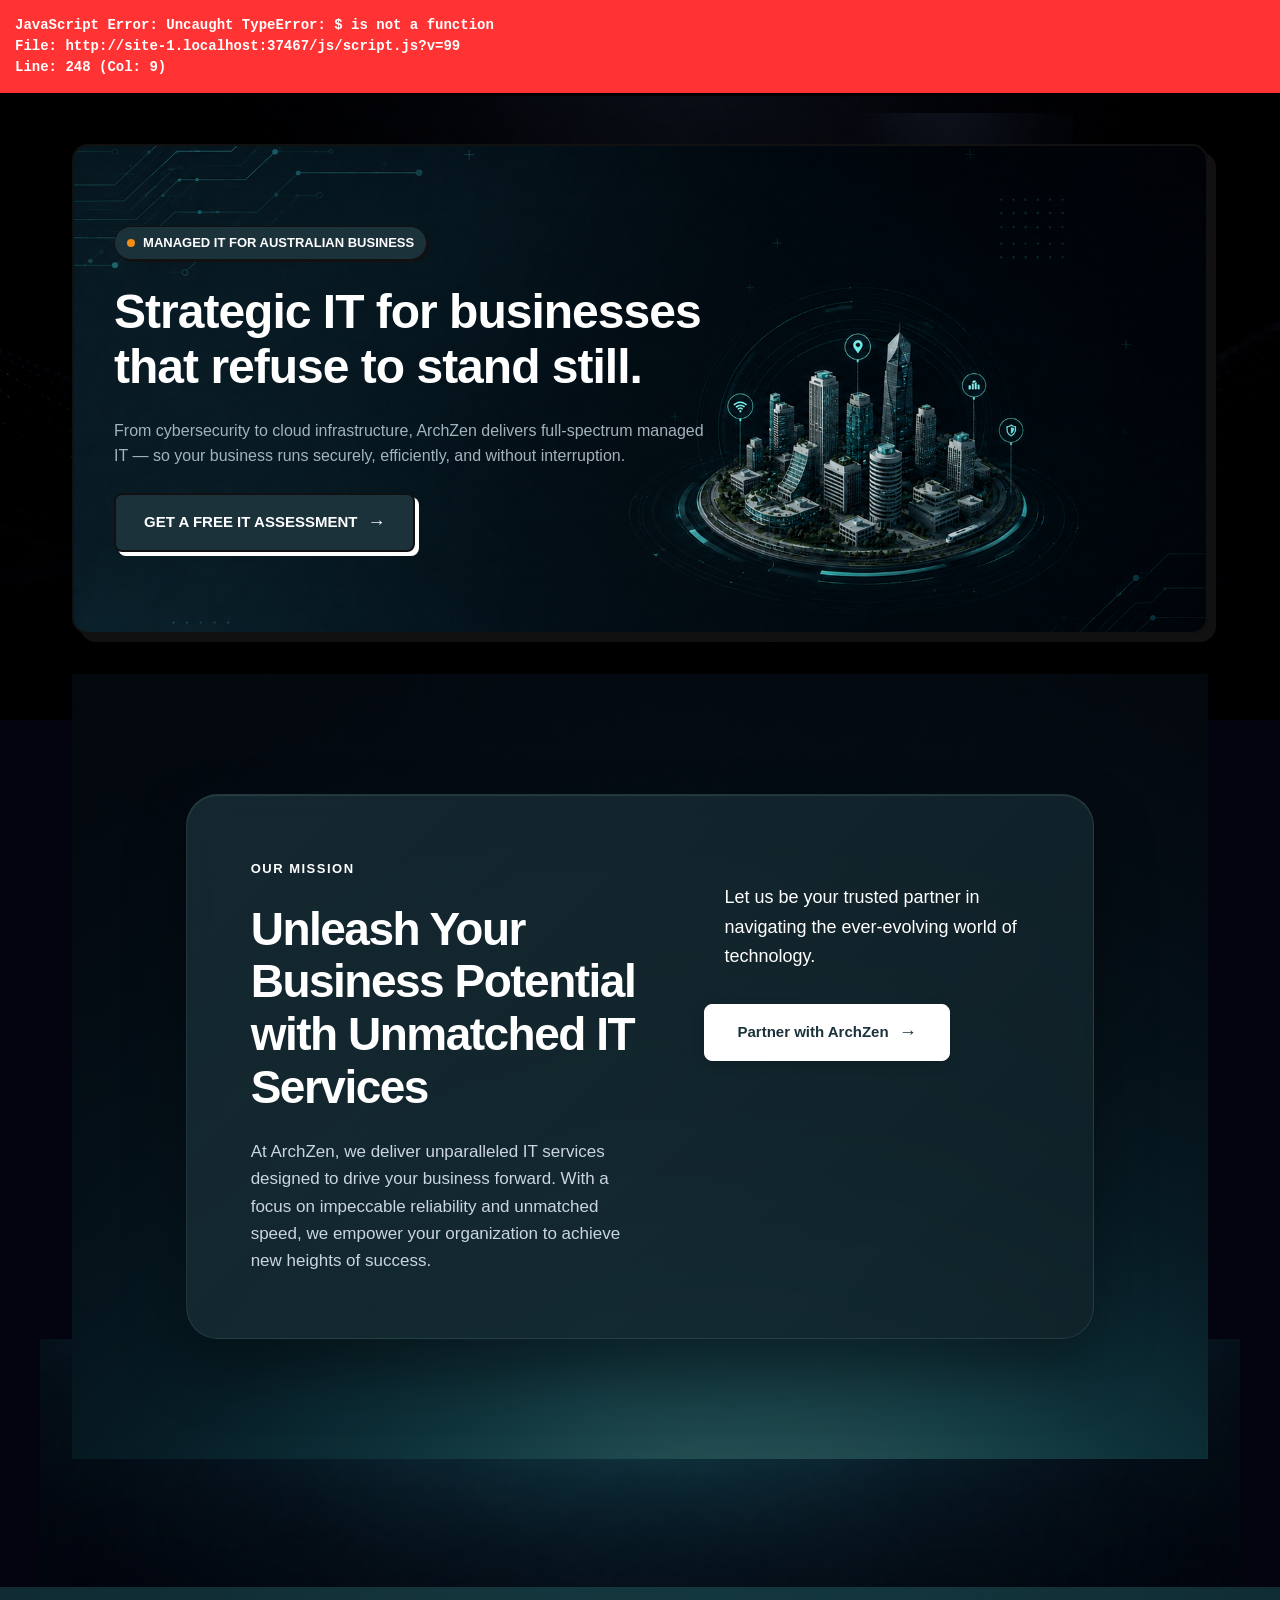
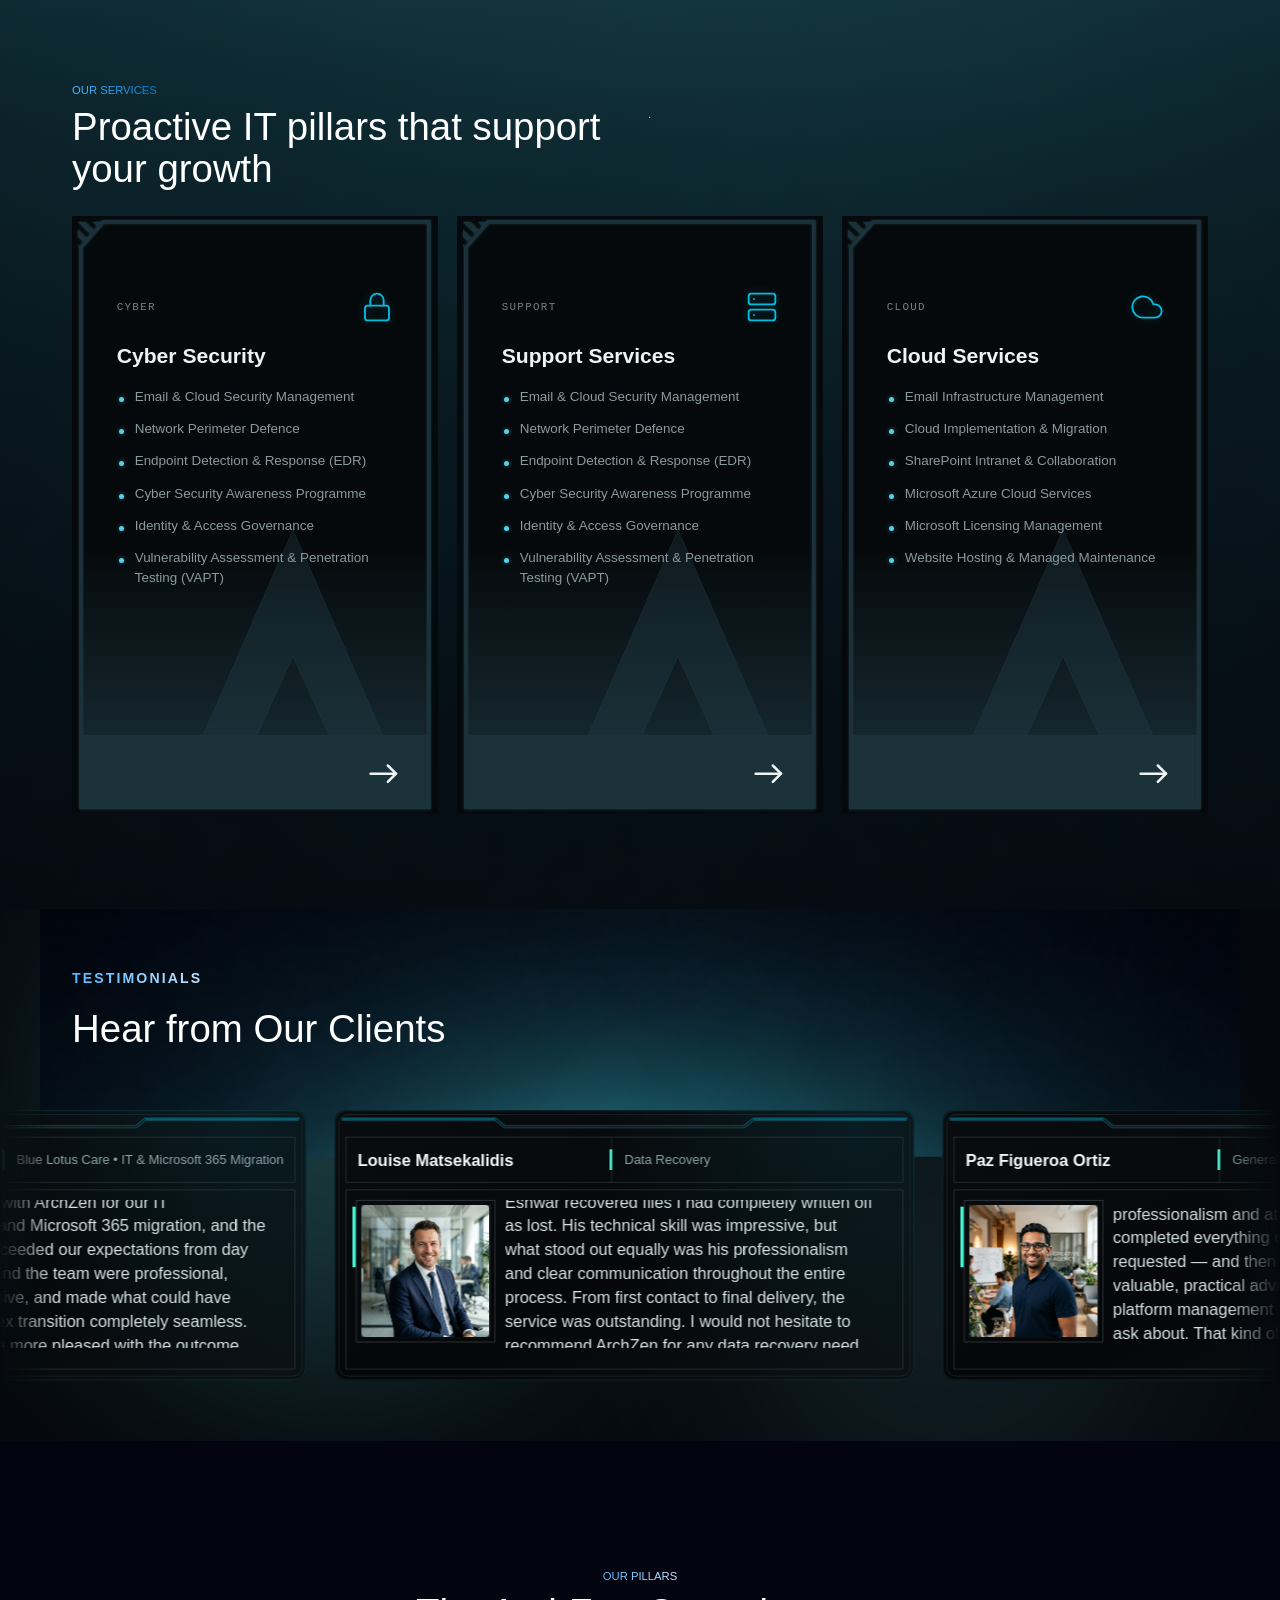
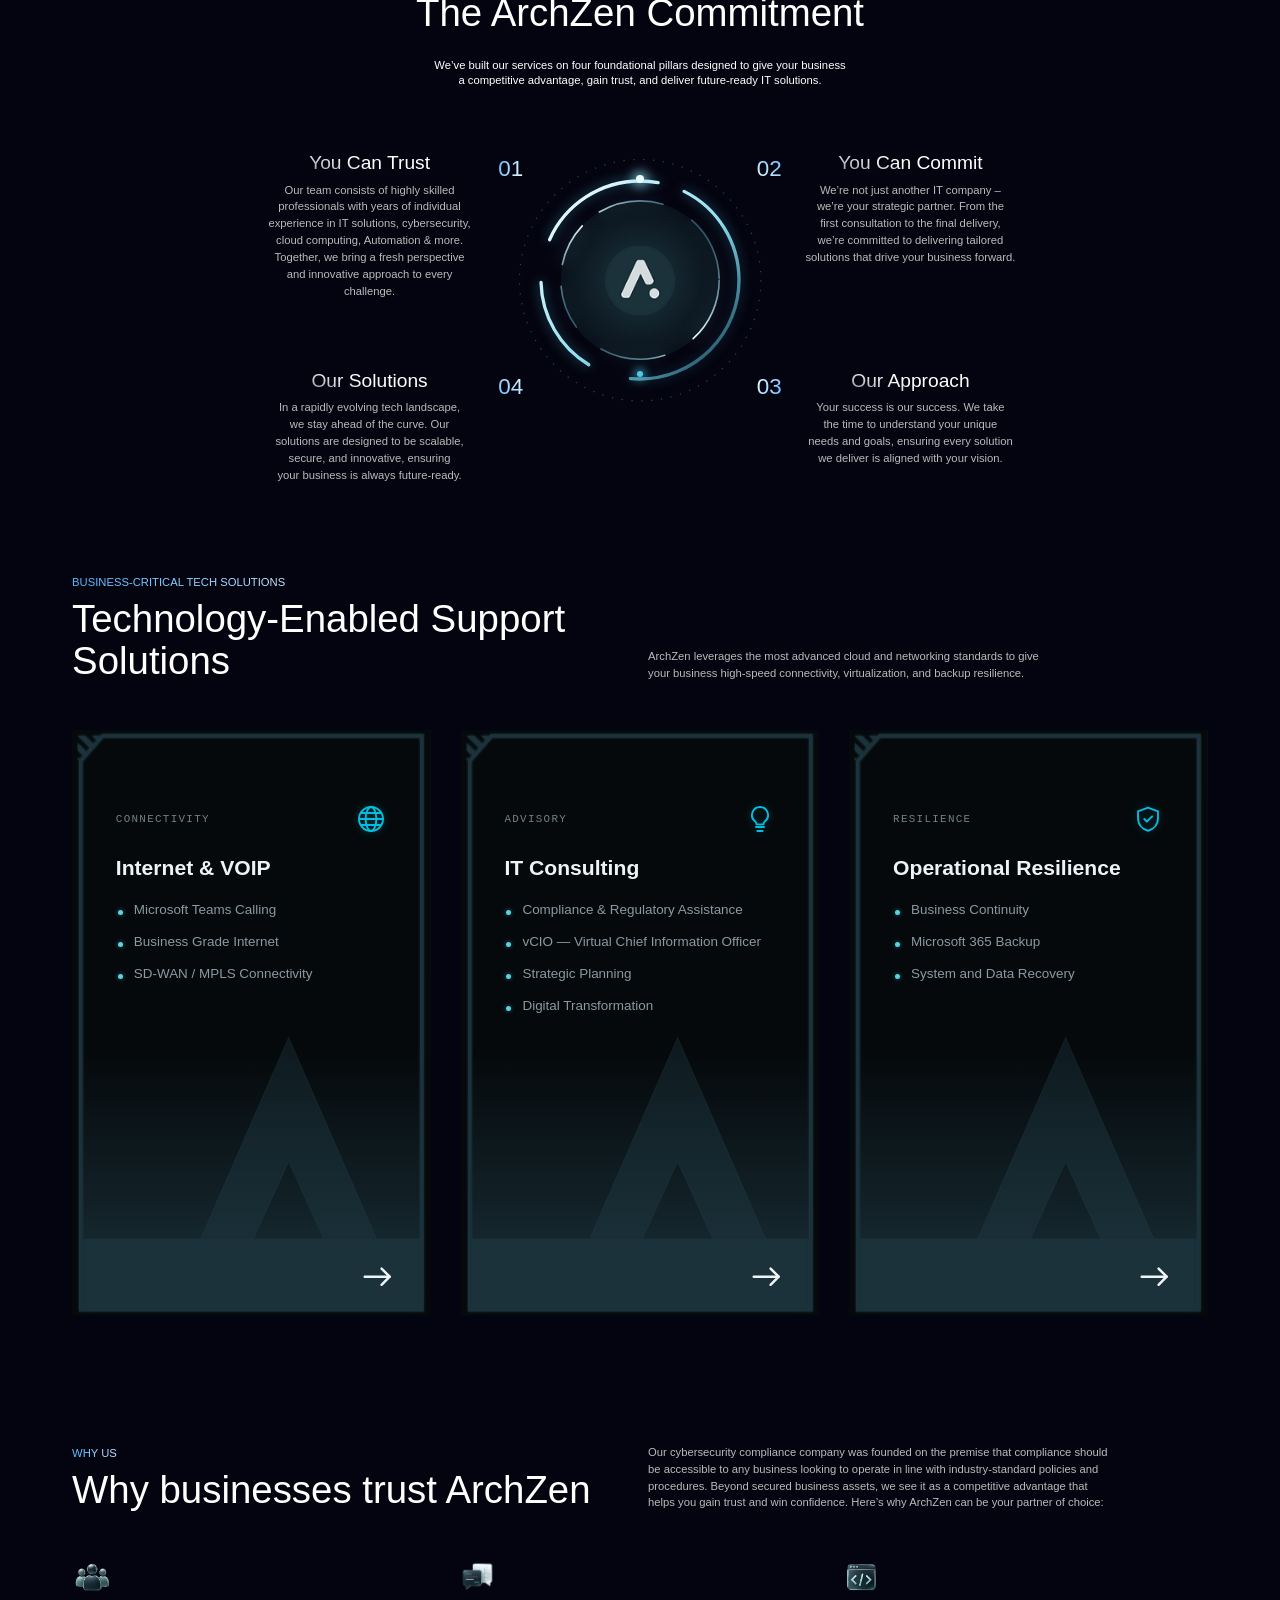
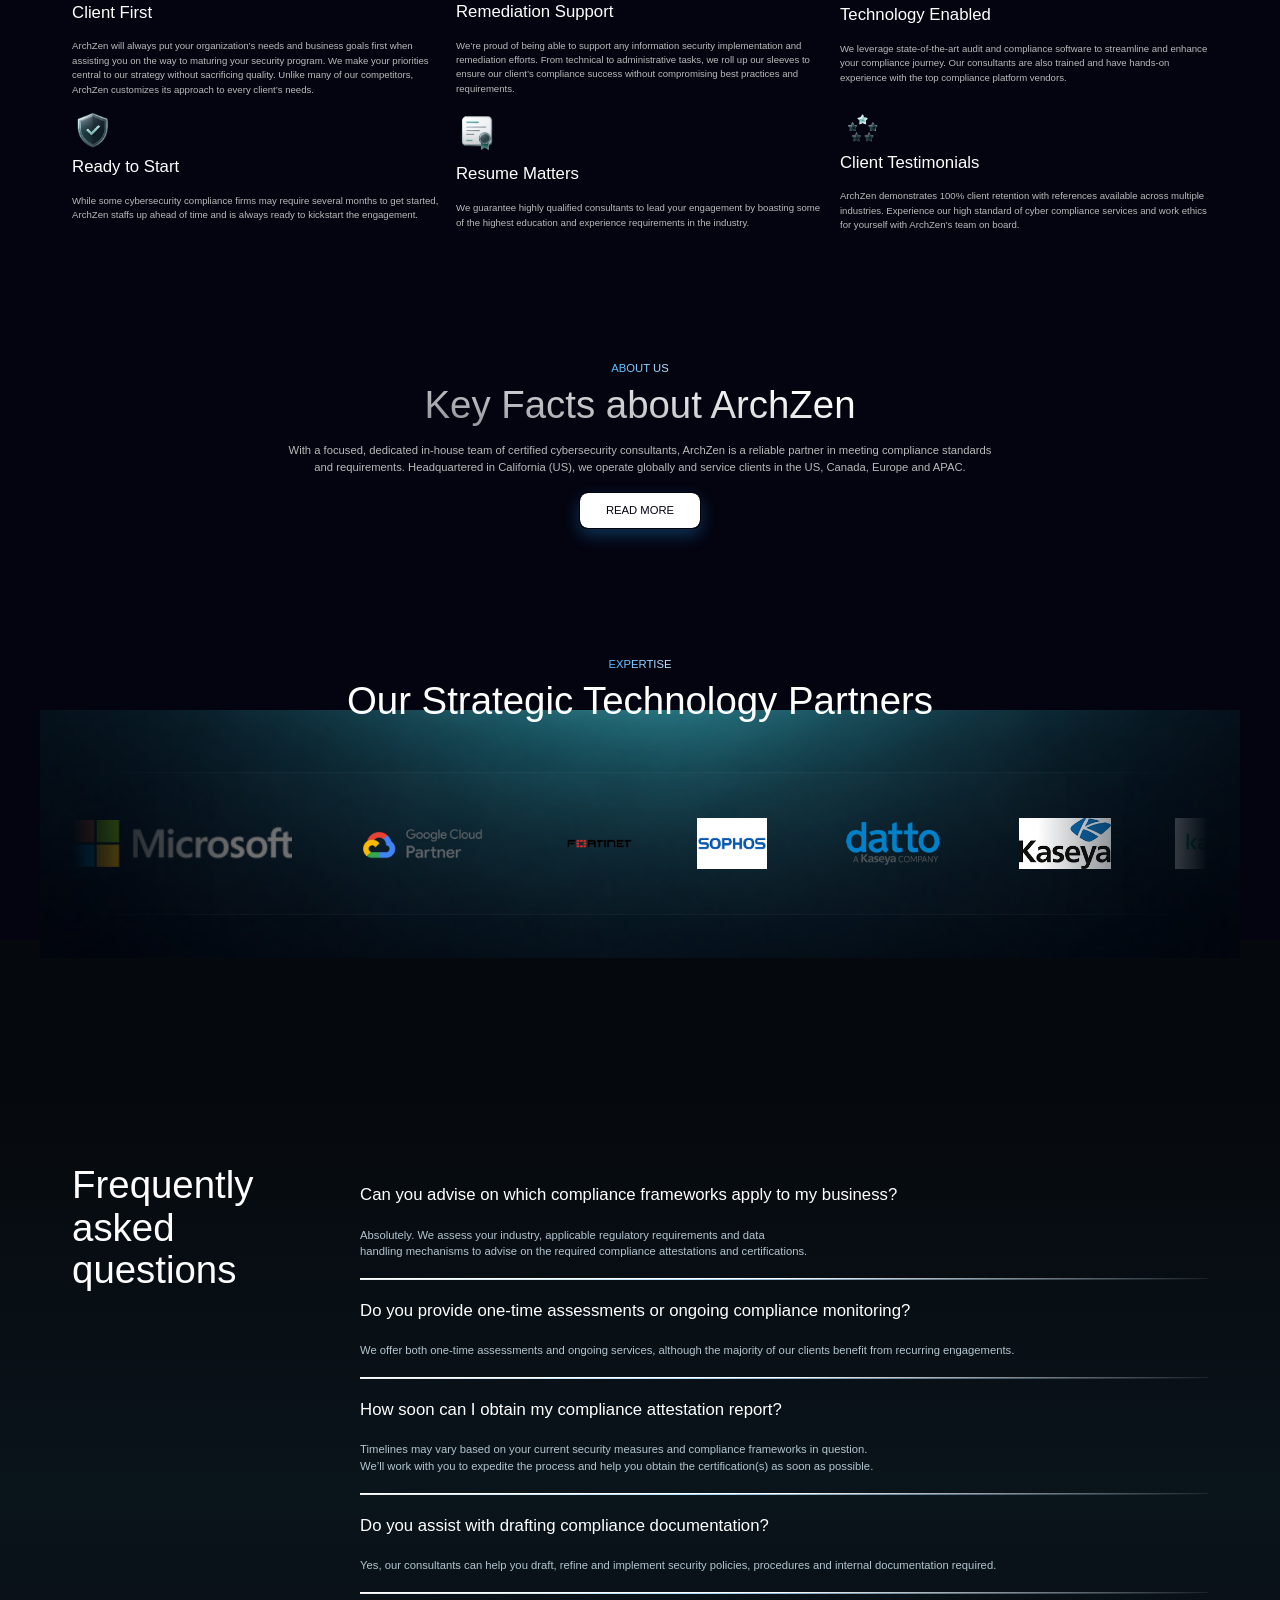
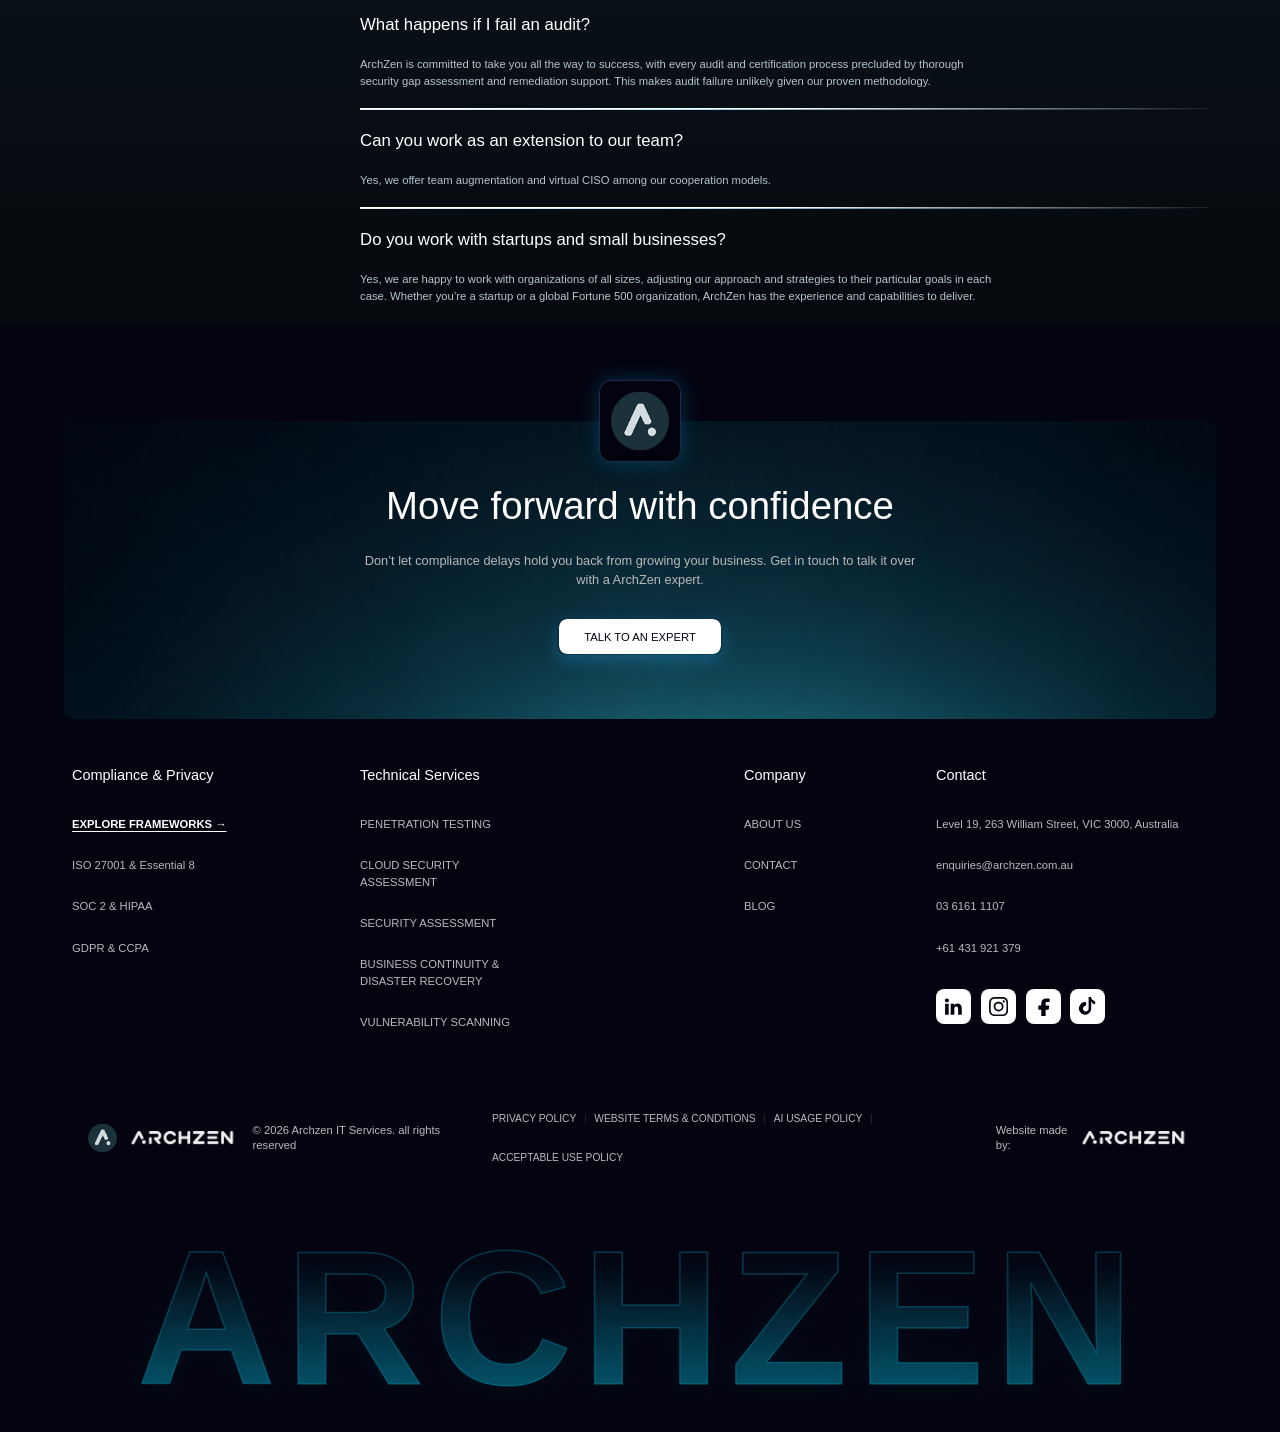
==== commit 18e4ece3: "Create design consistency token file with all website colors, fonts, and font-sizes" ====
--- a/index.html
+++ b/index.html
@@ -1577,754 +1577,749 @@
                     </section>
                 </div>
             </div>
-                <section id="testimonials" data-wf--section-testimonials--variant="no-bottom-padding" class="section">
-                    <style>
-                        :root {
-                            /* ===== ArchZen dark glow theme ===== */
-                            --bg: #05080C;
-                            --card-bg: #0b1116;
-                            --card-bg-active: linear-gradient(155deg, #101a20, #142229);
-                            --border: rgba(60, 130, 140, 0.28);
-                            --border-active: rgba(120, 220, 235, 0.55);
-                            --accent: #1B323B;
-                            --cyan: #5fe0e8;
-                            --text-hi: #f4f7f8;
-                            --text-body: #d7e2e4;
-                            --text-lo: #8fa3a8;
-                            --ease-hover: 350ms cubic-bezier(0.16, 1, 0.3, 1);
+            <section id="testimonials" data-wf--section-testimonials--variant="no-bottom-padding" class="section">
+                <style>
+                    :root {
+                        /* ===== ArchZen dark glow theme ===== */
+                        --bg: #05080C;
+                        --card-bg: #0b1116;
+                        --card-bg-active: linear-gradient(155deg, #101a20, #142229);
+                        --border: rgba(60, 130, 140, 0.28);
+                        --border-active: rgba(120, 220, 235, 0.55);
+                        --accent: #1B323B;
+                        --cyan: #5fe0e8;
+                        --text-hi: #f4f7f8;
+                        --text-body: #d7e2e4;
+                        --text-lo: #8fa3a8;
+                        --ease-hover: 350ms cubic-bezier(0.16, 1, 0.3, 1);
+                    }
+
+                    #testimonials {
+                        background-color: var(--bg) !important;
+                        position: relative;
+                        overflow: hidden;
+                    }
+
+                    /* ambient glow behind everything in the section */
+                    .glow-testimonials {
+                        position: absolute;
+                        border-radius: 50%;
+                        filter: blur(110px);
+                        opacity: 0.22;
+                        pointer-events: none;
+                        z-index: 1;
+                    }
+
+                    .glow-testimonials-a {
+                        width: 520px;
+                        height: 520px;
+                        background: var(--cyan);
+                        top: -10%;
+                        left: 6%;
+                    }
+
+                    .glow-testimonials-b {
+                        width: 460px;
+                        height: 460px;
+                        background: #3a6b78;
+                        bottom: -15%;
+                        right: 8%;
+                    }
+
+                    /* ============ MARQUEE ============ */
+                    .marquee-viewport {
+                        position: relative;
+                        width: 100%;
+                        overflow: hidden;
+                        padding: 60px 0;
+                        z-index: 2;
+                        -webkit-mask-image: linear-gradient(90deg, transparent, #000 4%, #000 96%, transparent);
+                        mask-image: linear-gradient(90deg, transparent, #000 4%, #000 96%, transparent);
+                    }
+
+                    .marquee-track {
+                        display: flex;
+                        gap: 28px;
+                        width: max-content;
+                        will-change: transform;
+                        transform: translate3d(0, 0, 0);
+                    }
+
+                    .t-card {
+                        flex: 0 0 auto;
+                        width: 580px;
+                        aspect-ratio: 900 / 420;
+                        position: relative;
+                        background: transparent;
+                        border: none;
+                        box-shadow: none;
+                        padding: 0;
+                        display: flex;
+                        flex-direction: column;
+                        justify-content: space-between;
+                        transition: transform var(--ease-hover);
+                    }
+
+                    .t-card-frame {
+                        position: absolute;
+                        inset: 0;
+                        width: 100%;
+                        height: 100%;
+                        z-index: 1;
+                        pointer-events: none;
+                        transition: filter 0.3s ease;
+                    }
+
+                    .t-card-frame .t-border {
+                        stroke: rgba(47, 224, 255, 0.2);
+                        transition: stroke 0.3s ease;
+                    }
+
+                    .t-card-frame .t-accent-top {
+                        stroke: rgba(4, 190, 224, 0.4);
+                        transition: stroke 0.3s ease;
+                    }
+
+                    .t-card-content {
+                        position: absolute;
+                        inset: 0;
+                        z-index: 2;
+                        width: 100%;
+                        height: 100%;
+                        pointer-events: auto;
+                    }
+
+                    .t-card.active {
+                        transform: translate3d(0, -4px, 0);
+                    }
+
+                    .t-card.active .t-card-frame {
+                        filter: drop-shadow(0 0 16px rgba(47, 224, 255, 0.3));
+                    }
+
+                    .t-card.active .t-card-frame .t-border {
+                        stroke: #2FE0FF;
+                    }
+
+                    .t-card.active .t-card-frame .t-accent-top {
+                        stroke: #04BEE0;
+                    }
+
+                    .t-header-name {
+                        position: absolute;
+                        left: 4%;
+                        top: 13.5%;
+                        width: 42%;
+                        height: 10%;
+                        display: flex;
+                        align-items: center;
+                        justify-content: flex-start;
+                        font-size: clamp(13px, 1.75vw, 16.5px);
+                        font-weight: 600;
+                        color: var(--text-hi);
+                        white-space: nowrap;
+                        overflow: hidden;
+                        text-overflow: ellipsis;
+                    }
+
+                    .t-header-role {
+                        position: absolute;
+                        left: 50%;
+                        top: 13.5%;
+                        width: 46%;
+                        height: 10%;
+                        display: flex;
+                        align-items: center;
+                        justify-content: flex-start;
+                        font-size: clamp(10.5px, 1.4vw, 13px);
+                        color: var(--text-lo);
+                        white-space: nowrap;
+                        overflow: hidden;
+                        text-overflow: ellipsis;
+                    }
+
+                    .t-photo-wr {
+                        position: absolute;
+                        left: 4.67%;
+                        top: 35.2%;
+                        width: 22.1%;
+                        height: 48.6%;
+                        display: flex;
+                        align-items: center;
+                        justify-content: center;
+                        overflow: hidden;
+                        border-radius: 4px;
+                    }
+
+                    .t-avatar {
+                        width: 100%;
+                        height: 100%;
+                        border-radius: 0;
+                        display: flex;
+                        align-items: center;
+                        justify-content: center;
+                        font-size: clamp(14px, 2.5vw, 22px);
+                        font-weight: bold;
+                        background: linear-gradient(135deg, var(--cyan), #2f8f97);
+                        color: #05080C;
+                        transition: filter var(--ease-hover);
+                    }
+
+                    .t-avatar-img {
+                        width: 100%;
+                        height: 100%;
+                        object-fit: cover;
+                        transition: filter var(--ease-hover);
+                    }
+
+                    .t-card.active .t-avatar,
+                    .t-card.active .t-avatar-img {
+                        filter: brightness(1.15);
+                    }
+
+                    .t-quote-body {
+                        position: absolute;
+                        left: 29.4%;
+                        top: 33.3%;
+                        width: 65.6%;
+                        height: 54.8%;
+                        display: flex;
+                        align-items: center;
+                        font-size: clamp(12.5px, 1.6vw, 16.5px);
+                        line-height: 1.45;
+                        color: var(--text-body);
+                        overflow-y: auto;
+                        text-align: left;
+                        padding-right: 10px;
+                        box-sizing: border-box;
+                    }
+
+                    .t-quote-body::-webkit-scrollbar {
+                        width: 4px;
+                    }
+
+                    .t-quote-body::-webkit-scrollbar-track {
+                        background: rgba(255, 255, 255, 0.02);
+                    }
+
+                    .t-quote-body::-webkit-scrollbar-thumb {
+                        background: rgba(95, 224, 232, 0.2);
+                        border-radius: 2px;
+                    }
+
+                    @media (max-width: 600px) {
+                        .t-card {
+                            width: 330px;
                         }
-
-                        #testimonials {
-                            background-color: var(--bg) !important;
-                            position: relative;
-                            overflow: hidden;
+                    }
+
+                    #testimonials .tagline-text-blue-gradient {
+                        font-size: 1.1rem !important;
+                        letter-spacing: 0.15em !important;
+                        font-weight: 700 !important;
+                    }
+
+                    @media (prefers-reduced-motion: reduce) {
+                        .t-card {
+                            transition: none;
                         }
-
-                        /* ambient glow behind everything in the section */
-                        .glow-testimonials {
-                            position: absolute;
-                            border-radius: 50%;
-                            filter: blur(110px);
-                            opacity: 0.22;
-                            pointer-events: none;
-                            z-index: 1;
+                    }
+                </style>
+
+                <div class="glow-testimonials glow-testimonials-a"></div>
+                <div class="glow-testimonials glow-testimonials-b"></div>
+
+                <div class="container anim_appear-on-scroll" style="position: relative; z-index: 3; padding-top: 60px;">
+                    <div class="left-padding">
+                        <div class="align-left">
+                            <p class="tagline-text-blue-gradient">TESTIMONIALS</p>
+                            <h2 class="heading-style-48" style="color: #ffffff; margin-top: 12px; margin-bottom: 0px;">
+                                Hear from Our Clients
+                            </h2>
+                        </div>
+                    </div>
+                </div>
+
+                <div class="marquee-viewport" id="marqueeViewport">
+                    <div class="marquee-track" id="marqueeTrack"></div>
+                </div>
+
+                <script>
+                    (function () {
+                        const SPEED_PX_PER_SEC = 72;
+                        const ANIMATION_ENABLED = true;
+
+                        const cardsData = [
+                            {
+                                quote: "We partnered with ArchZen for our IT infrastructure and Microsoft 365 migration, and the experience exceeded our expectations from day one. Eshwar and the team were professional, highly responsive, and made what could have been a complex transition completely seamless. We couldn't be more pleased with the outcome.",
+                                name: "Ashika",
+                                role: "Blue Lotus Care • IT & Microsoft 365 Migration",
+                                initials: "A",
+                                image: "resources/testimonial_user_1.png"
+                            },
+                            {
+                                quote: "Eshwar recovered files I had completely written off as lost. His technical skill was impressive, but what stood out equally was his professionalism and clear communication throughout the entire process. From first contact to final delivery, the service was outstanding. I would not hesitate to recommend ArchZen for any data recovery need.",
+                                name: "Louise Matsekalidis",
+                                role: "Data Recovery",
+                                initials: "LM",
+                                image: "resources/testimonial_user_2.png"
+                            },
+                            {
+                                quote: "Eshwar approached the task with genuine professionalism and attention to detail. He completed everything on time and exactly as requested — and then went further, offering valuable, practical advice on online security and platform management that I hadn't even thought to ask about. That kind of proactive care is rare, and it made a real difference.",
+                                name: "Paz Figueroa Ortiz",
+                                role: "General IT Support & Security Advisory",
+                                initials: "PO",
+                                image: "resources/testimonial_user_3.png"
+                            },
+                            {
+                                quote: "As a new business, getting our IT systems set up from scratch felt daunting. ArchZen made the process straightforward and stress-free. They took the time to understand what we needed, set everything up properly, and left us with systems we could actually rely on from day one.",
+                                name: "Diamond Cleaning Services",
+                                role: "Business Setup IT Support",
+                                initials: "DC",
+                                image: "resources/testimonial_user_1.png"
+                            },
+                            {
+                                quote: "As someone with limited computer knowledge, I was unsure where to turn. Eshwar guided me through everything with remarkable patience and genuine care, and resolved my issue completely. It's not easy to find someone who combines real technical expertise with the ability to explain things simply and without judgement. I highly recommend ArchZen.",
+                                name: "Sam Athans",
+                                role: "Patient IT Guidance",
+                                initials: "SA",
+                                image: "resources/testimonial_user_2.png"
+                            },
+                            {
+                                quote: "Eshwar's knowledge and integrity genuinely stood out. He resolved more than he was originally engaged to fix, and declined to charge extra for the additional work. His advice was honest, his approach was trustworthy, and the results spoke for themselves. I've already referred him to family and will continue to use ArchZen for all future IT needs.",
+                                name: "Tiff C",
+                                role: "IT Support",
+                                initials: "TC",
+                                image: "resources/testimonial_user_3.png"
+                            }
+                        ];
+
+                        const viewport = document.getElementById('marqueeViewport');
+                        const track = document.getElementById('marqueeTrack');
+
+                        function cardHTML(c, index) {
+                            const id = 'tc-' + index;
+                            return '<div class="t-card">' +
+                                '<svg class="t-card-frame" viewBox="0 0 900 420" fill="none" aria-hidden="true">' +
+                                '<defs>' +
+                                '<linearGradient id="bg-' + id + '" x1="0" y1="0" x2="1" y2="1">' +
+                                '<stop offset="0%" stop-color="#0A0D10"/>' +
+                                '<stop offset="55%" stop-color="#050709"/>' +
+                                '<stop offset="100%" stop-color="#0B1115"/>' +
+                                '</linearGradient>' +
+                                '<radialGradient id="light-' + id + '" cx="0" cy="0" r="1" gradientUnits="userSpaceOnUse" gradientTransform="translate(820 28) rotate(135) scale(420)">' +
+                                '<stop offset="0%" stop-color="#34D8FF" stop-opacity=".10"/>' +
+                                '<stop offset="100%" stop-color="#34D8FF" stop-opacity="0"/>' +
+                                '</radialGradient>' +
+                                '<pattern id="dots-' + id + '" width="12" height="12" patternUnits="userSpaceOnUse">' +
+                                '<circle cx="1" cy="1" r=".65" fill="#29CFFF" opacity=".18"/>' +
+                                '</pattern>' +
+                                '</defs>' +
+                                '<rect width="900" height="420" rx="18" fill="url(#bg-' + id + ')"/>' +
+                                '<rect width="900" height="420" rx="18" fill="url(#light-' + id + ')"/>' +
+                                '<rect x="1" y="1" width="898" height="418" rx="18" stroke="#2FE0FF" stroke-width="1" class="t-border" />' +
+                                '<rect x="7" y="7" width="886" height="406" rx="14" stroke="#27343B" stroke-width=".8"/>' +
+                                '<path d="M14 14 H250 L264 26 H636 L650 14 H886" stroke="#04BEE0" stroke-width="5" stroke-linecap="square" stroke-linejoin="miter" class="t-accent-top"/>' +
+                                '<path d="M250 14 L264 26 H636 L650 14" stroke="#11181C" stroke-width="2" fill="none"/>' +
+                                '<rect x="18" y="42" width="864" height="70" stroke="#3B4448" stroke-width=".8"/>' +
+                                '<line x1="430" y1="42" x2="430" y2="112" stroke="#3B4448" stroke-width=".8"/>' +
+                                '<rect x="427" y="61" width="4" height="32" fill="#4CF7D5" class="t-accent-middle"/>' +
+                                '<rect x="18" y="124" width="864" height="278" stroke="#3B4448" stroke-width=".8"/>' +
+                                '<rect x="34" y="140" width="215" height="220" stroke="#50585C" stroke-width=".8"/>' +
+                                '<rect x="42" y="148" width="199" height="204" stroke="#3B4448" stroke-width=".8"/>' +
+                                '<rect x="28" y="150" width="5" height="94" fill="#4CF7D5" class="t-accent-photo"/>' +
+                                '<rect x="760" y="18" width="110" height="40" fill="url(#dots-' + id + ')" opacity=".55"/>' +
+                                '</svg>' +
+                                '<div class="t-card-content">' +
+                                '<div class="t-header-name">' + c.name + '</div>' +
+                                '<div class="t-header-role">' + c.role + '</div>' +
+                                '<div class="t-photo-wr">' +
+                                (c.image ? '<img src="' + c.image + '" alt="' + c.name + '" class="t-avatar-img" />' : '<div class="t-avatar">' + c.initials + '</div>') +
+                                '</div>' +
+                                '<div class="t-quote-body">' + c.quote + '</div>' +
+                                '</div>' +
+                                '</div>';
                         }
 
-                        .glow-testimonials-a {
-                            width: 520px;
-                            height: 520px;
-                            background: var(--cyan);
-                            top: -10%;
-                            left: 6%;
+                        const html = cardsData.map((c, i) => cardHTML(c, i)).join('') + cardsData.map((c, i) => cardHTML(c, i + cardsData.length)).join('');
+                        track.innerHTML = html;
+
+                        track.querySelectorAll('.t-card').forEach(card => {
+                            card.addEventListener('mouseenter', () => card.classList.add('active'));
+                            card.addEventListener('mouseleave', () => card.classList.remove('active'));
+                        });
+
+                        const prefersReducedMotion = window.matchMedia('(prefers-reduced-motion: reduce)').matches;
+
+                        let setWidth = 0;
+                        let pos = 0;
+                        let isPaused = false;
+                        let lastTime = null;
+                        let rafId = null;
+
+                        function measure() {
+                            const children = Array.from(track.children);
+                            const half = children.length / 2;
+                            if (half === 0) return;
+                            const firstOfSecondSet = children[half].getBoundingClientRect().left;
+                            const firstOfFirstSet = children[0].getBoundingClientRect().left;
+                            setWidth = firstOfSecondSet - firstOfFirstSet;
                         }
 
-                        .glow-testimonials-b {
-                            width: 460px;
-                            height: 460px;
-                            background: #3a6b78;
-                            bottom: -15%;
-                            right: 8%;
+                        function tick(timestamp) {
+                            if (lastTime === null) lastTime = timestamp;
+                            const dt = (timestamp - lastTime) / 1000;
+                            lastTime = timestamp;
+
+                            if (!isPaused && ANIMATION_ENABLED && !prefersReducedMotion && setWidth > 0) {
+                                pos -= SPEED_PX_PER_SEC * dt;
+                                if (pos <= -setWidth) pos += setWidth;
+                                track.style.transform = `translate3d(${pos}px, 0, 0)`;
+                            }
+
+                            rafId = requestAnimationFrame(tick);
                         }
 
-                        /* ============ MARQUEE ============ */
-                        .marquee-viewport {
-                            position: relative;
-                            width: 100%;
-                            overflow: hidden;
-                            padding: 60px 0;
-                            z-index: 2;
-                            -webkit-mask-image: linear-gradient(90deg, transparent, #000 4%, #000 96%, transparent);
-                            mask-image: linear-gradient(90deg, transparent, #000 4%, #000 96%, transparent);
-                        }
-
-                        .marquee-track {
-                            display: flex;
-                            gap: 28px;
-                            width: max-content;
-                            will-change: transform;
-                            transform: translate3d(0, 0, 0);
-                        }
-
-                        .t-card {
-                            flex: 0 0 auto;
-                            width: 580px;
-                            aspect-ratio: 900 / 420;
-                            position: relative;
-                            background: transparent;
-                            border: none;
-                            box-shadow: none;
-                            padding: 0;
-                            display: flex;
-                            flex-direction: column;
-                            justify-content: space-between;
-                            transition: transform var(--ease-hover);
-                        }
-
-                        .t-card-frame {
-                            position: absolute;
-                            inset: 0;
-                            width: 100%;
-                            height: 100%;
-                            z-index: 1;
-                            pointer-events: none;
-                            transition: filter 0.3s ease;
-                        }
-
-                        .t-card-frame .t-border {
-                            stroke: rgba(47, 224, 255, 0.2);
-                            transition: stroke 0.3s ease;
-                        }
-
-                        .t-card-frame .t-accent-top {
-                            stroke: rgba(4, 190, 224, 0.4);
-                            transition: stroke 0.3s ease;
-                        }
-
-                        .t-card-content {
-                            position: absolute;
-                            inset: 0;
-                            z-index: 2;
-                            width: 100%;
-                            height: 100%;
-                            pointer-events: auto;
-                        }
-
-                        .t-card.active {
-                            transform: translate3d(0, -4px, 0);
-                        }
-
-                        .t-card.active .t-card-frame {
-                            filter: drop-shadow(0 0 16px rgba(47, 224, 255, 0.3));
-                        }
-
-                        .t-card.active .t-card-frame .t-border {
-                            stroke: #2FE0FF;
-                        }
-
-                        .t-card.active .t-card-frame .t-accent-top {
-                            stroke: #04BEE0;
-                        }
-
-                        .t-header-name {
-                            position: absolute;
-                            left: 4%;
-                            top: 13.5%;
-                            width: 42%;
-                            height: 10%;
-                            display: flex;
-                            align-items: center;
-                            justify-content: flex-start;
-                            font-size: clamp(13px, 1.75vw, 16.5px);
-                            font-weight: 600;
-                            color: var(--text-hi);
-                            white-space: nowrap;
-                            overflow: hidden;
-                            text-overflow: ellipsis;
-                        }
-
-                        .t-header-role {
-                            position: absolute;
-                            left: 50%;
-                            top: 13.5%;
-                            width: 46%;
-                            height: 10%;
-                            display: flex;
-                            align-items: center;
-                            justify-content: flex-start;
-                            font-size: clamp(10.5px, 1.4vw, 13px);
-                            color: var(--text-lo);
-                            white-space: nowrap;
-                            overflow: hidden;
-                            text-overflow: ellipsis;
-                        }
-
-                        .t-photo-wr {
-                            position: absolute;
-                            left: 4.67%;
-                            top: 35.2%;
-                            width: 22.1%;
-                            height: 48.6%;
-                            display: flex;
-                            align-items: center;
-                            justify-content: center;
-                            overflow: hidden;
-                            border-radius: 4px;
-                        }
-
-                        .t-avatar {
-                            width: 100%;
-                            height: 100%;
-                            border-radius: 0;
-                            display: flex;
-                            align-items: center;
-                            justify-content: center;
-                            font-size: clamp(14px, 2.5vw, 22px);
-                            font-weight: bold;
-                            background: linear-gradient(135deg, var(--cyan), #2f8f97);
-                            color: #05080C;
-                            transition: filter var(--ease-hover);
-                        }
-
-                        .t-avatar-img {
-                            width: 100%;
-                            height: 100%;
-                            object-fit: cover;
-                            transition: filter var(--ease-hover);
-                        }
-
-                        .t-card.active .t-avatar,
-                        .t-card.active .t-avatar-img {
-                            filter: brightness(1.15);
-                        }
-
-                        .t-quote-body {
-                            position: absolute;
-                            left: 29.4%;
-                            top: 33.3%;
-                            width: 65.6%;
-                            height: 54.8%;
-                            display: flex;
-                            align-items: center;
-                            font-size: clamp(12.5px, 1.6vw, 16.5px);
-                            line-height: 1.45;
-                            color: var(--text-body);
-                            overflow-y: auto;
-                            text-align: left;
-                            padding-right: 10px;
-                            box-sizing: border-box;
-                        }
-
-                        .t-quote-body::-webkit-scrollbar {
-                            width: 4px;
-                        }
-
-                        .t-quote-body::-webkit-scrollbar-track {
-                            background: rgba(255, 255, 255, 0.02);
-                        }
-
-                        .t-quote-body::-webkit-scrollbar-thumb {
-                            background: rgba(95, 224, 232, 0.2);
-                            border-radius: 2px;
-                        }
-
-                        @media (max-width: 600px) {
-                            .t-card {
-                                width: 330px;
+                        viewport.addEventListener('mouseenter', () => { isPaused = true; });
+                        viewport.addEventListener('mouseleave', () => {
+                            isPaused = false;
+                            lastTime = null;
+                        });
+
+                        window.addEventListener('resize', measure);
+
+                        function initMarquee() {
+                            measure();
+                            if (ANIMATION_ENABLED && !prefersReducedMotion) {
+                                rafId = requestAnimationFrame(tick);
                             }
                         }
 
-                        #testimonials .tagline-text-blue-gradient {
-                            font-size: 1.1rem !important;
-                            letter-spacing: 0.15em !important;
-                            font-weight: 700 !important;
+                        if (document.readyState === 'complete') {
+                            initMarquee();
+                        } else {
+                            window.addEventListener('load', initMarquee);
                         }
-
-                        @media (prefers-reduced-motion: reduce) {
-                            .t-card {
-                                transition: none;
-                            }
-                        }
-                    </style>
-
-                    <div class="glow-testimonials glow-testimonials-a"></div>
-                    <div class="glow-testimonials glow-testimonials-b"></div>
-
-                    <div class="container anim_appear-on-scroll"
-                        style="position: relative; z-index: 3; padding-top: 60px;">
+                    })();
+                </script>
+                <div class="section-bg">
+                    <div class="section-bg-bottom-img-wr is-on-top"><img
+                            src="resources/Screenshot%202026-07-29%20234919.png" loading="lazy" width="1180"
+                            alt="Abstract horizontal gradient blend of blue and purple hues with soft, blurry edges on a black background."
+                            class="section-bg-bottom-img is-on-top" /></div>
+                </div>
+            </section>
+            <section id="methodology" class="section">
+                <div class="section-padding top-160">
+                    <div class="container anim_appear-on-scroll">
                         <div class="left-padding">
-                            <div class="align-left">
-                                <p class="tagline-text-blue-gradient">TESTIMONIALS</p>
-                                <h2 class="heading-style-48"
-                                    style="color: #ffffff; margin-top: 12px; margin-bottom: 0px;">Hear from Our Clients
-                                </h2>
+                            <div class="home_approach">
+                                <div class="heading-align-center">
+                                    <p class="tagline-text-blue-gradient">OUR PILLARS</p>
+                                    <h2 class="heading-style-48">The ArchZen Commitment</h2>
+                                    <div class="spacer-medium-30"></div>
+                                    <div class="max-width-520">
+                                        <p class="text-size-small-14-rm">We’ve built our services on four
+                                            foundational pillars designed to give your business a competitive
+                                            advantage, gain trust, and deliver future-ready IT solutions.</p>
+                                    </div>
+                                </div>
+                                <div class="spacer-medium-32"></div>
+                                <div class="home_approach-circle">
+                                    <style>
+                                        .home_approach-media-wr {
+                                            position: relative !important;
+                                        }
+
+                                        .ring-stage {
+                                            position: absolute !important;
+                                            top: 50% !important;
+                                            left: 50% !important;
+                                            transform: translate(-50%, -50%) !important;
+                                            width: 220px;
+                                            height: 220px;
+                                            z-index: 5;
+                                            display: flex;
+                                            align-items: center;
+                                            justify-content: center;
+                                        }
+
+                                        .ring-spin {
+                                            position: absolute;
+                                            inset: 0;
+                                            width: 100%;
+                                            height: 100%;
+                                            animation: spin 14s linear infinite;
+                                        }
+
+                                        .ring-spin.inner {
+                                            animation: spin-rev 9s linear infinite;
+                                        }
+
+                                        @keyframes spin {
+                                            to {
+                                                transform: rotate(360deg);
+                                            }
+                                        }
+
+                                        @keyframes spin-rev {
+                                            to {
+                                                transform: rotate(-360deg);
+                                            }
+                                        }
+
+                                        .ring-spin svg {
+                                            width: 100%;
+                                            height: 100%;
+                                            overflow: visible;
+                                            filter: drop-shadow(0 0 6px rgba(79, 200, 232, 0.55));
+                                        }
+
+                                        .ring-spin.inner svg {
+                                            filter: drop-shadow(0 0 8px rgba(143, 224, 240, 0.7));
+                                        }
+
+                                        /* orbiting glow dots */
+                                        .orbit {
+                                            position: absolute;
+                                            inset: 0;
+                                            animation: spin 6s linear infinite;
+                                        }
+
+                                        .orbit-dot {
+                                            position: absolute;
+                                            top: 2%;
+                                            left: 50%;
+                                            width: 8px;
+                                            height: 8px;
+                                            margin-left: -4px;
+                                            border-radius: 50%;
+                                            background: #eafcff;
+                                            box-shadow: 0 0 12px 3px rgba(143, 224, 240, 0.9);
+                                        }
+
+                                        .orbit.reverse {
+                                            animation: spin-rev 6s linear infinite;
+                                        }
+
+                                        .orbit.reverse .orbit-dot {
+                                            top: auto;
+                                            bottom: 6%;
+                                            width: 6px;
+                                            height: 6px;
+                                            margin-left: -3px;
+                                            background: #4fc8e8;
+                                            box-shadow: 0 0 10px 2px rgba(79, 200, 232, 0.8);
+                                        }
+
+                                        /* pulsing backdrop disc */
+                                        .backdrop-disc {
+                                            position: absolute;
+                                            top: 50%;
+                                            left: 50%;
+                                            width: 72%;
+                                            height: 72%;
+                                            transform: translate(-50%, -50%);
+                                            border-radius: 50%;
+                                            background: radial-gradient(circle, rgba(30, 60, 68, 0.9), rgba(20, 40, 46, 0.4) 70%, transparent 100%);
+                                            animation: pulse-glow 3.2s ease-in-out infinite;
+                                        }
+
+                                        @keyframes pulse-glow {
+
+                                            0%,
+                                            100% {
+                                                box-shadow: 0 0 30px 6px rgba(79, 200, 232, 0.08);
+                                            }
+
+                                            50% {
+                                                box-shadow: 0 0 44px 10px rgba(79, 200, 232, 0.18);
+                                            }
+                                        }
+
+                                        /* faint outer tick ring */
+                                        .ticks {
+                                            position: absolute;
+                                            inset: -6%;
+                                            animation: spin 40s linear infinite;
+                                        }
+
+                                        .ticks svg {
+                                            width: 100%;
+                                            height: 100%;
+                                            opacity: 0.35;
+                                        }
+
+                                        .home_approach-logo-wr {
+                                            position: absolute !important;
+                                            top: 50% !important;
+                                            left: 50% !important;
+                                            transform: translate(-50%, -50%) !important;
+                                            z-index: 10 !important;
+                                            display: flex !important;
+                                            align-items: center !important;
+                                            justify-content: center !important;
+                                            margin: 0 !important;
+                                        }
+                                    </style>
+                                    <div class="home_approach-media-wr">
+                                        <div data-poster-url="resources/67d19929ce302806a82b5117_testvideo8-ezgifcom-video-to-mp4-converter-poster-00001.jpg"
+                                            data-video-urls="resources/82cba81b17e24f5ab3e49d1977e42da2.webm"
+                                            data-autoplay="true" data-loop="true" data-wf-ignore="true"
+                                            class="home_approach-video w-background-video w-background-video-atom">
+                                            <video id="be28b102-14b8-8c85-fb23-ad98ca702d62-video" autoplay="" loop=""
+                                                style="background-image:url(resources/67d19929ce302806a82b5117_testvideo8-ezgifcom-video-to-mp4-converter-poster-00001.jpg)"
+                                                muted="" playsinline="" data-wf-ignore="true" data-object-fit="cover">
+                                                <source
+                                                    src="resources/67d19929ce302806a82b5117_testvideo8-ezgifcom-video-to-mp4-converter-transcode.mp4"
+                                                    data-wf-ignore="true" />
+                                                <source
+                                                    src="resources/67d19929ce302806a82b5117_testvideo8-ezgifcom-video-to-mp4-converter-transcode.webm"
+                                                    data-wf-ignore="true" />
+                                            </video>
+                                        </div>
+                                        <div class="ring-stage">
+                                            <div class="backdrop-disc"></div>
+
+                                            <div class="ticks">
+                                                <svg viewBox="0 0 200 200">
+                                                    <circle cx="100" cy="100" r="98" fill="none" stroke="#4fc8e8"
+                                                        stroke-width="1" stroke-dasharray="1 7" />
+                                                </svg>
+                                            </div>
+
+                                            <div class="ring-spin">
+                                                <svg viewBox="0 0 200 200">
+                                                    <defs>
+                                                        <linearGradient id="ringGrad" x1="0%" y1="0%" x2="100%"
+                                                            y2="100%">
+                                                            <stop offset="0%" stop-color="#ffffff" />
+                                                            <stop offset="55%" stop-color="#8fe0f0" />
+                                                            <stop offset="100%" stop-color="#4fc8e8"
+                                                                stop-opacity="0.2" />
+                                                        </linearGradient>
+                                                    </defs>
+                                                    <circle cx="100" cy="100" r="90" fill="none" stroke="url(#ringGrad)"
+                                                        stroke-width="3" stroke-linecap="round"
+                                                        stroke-dasharray="150 40 90 40 120 25" />
+                                                </svg>
+                                            </div>
+
+                                            <div class="ring-spin inner">
+                                                <svg viewBox="0 0 200 200">
+                                                    <defs>
+                                                        <linearGradient id="ringGrad2" x1="100%" y1="0%" x2="0%"
+                                                            y2="100%">
+                                                            <stop offset="0%" stop-color="#4fc8e8" stop-opacity="0.1" />
+                                                            <stop offset="50%" stop-color="#eafcff" />
+                                                            <stop offset="100%" stop-color="#4fc8e8"
+                                                                stop-opacity="0.1" />
+                                                        </linearGradient>
+                                                    </defs>
+                                                    <circle cx="100" cy="100" r="72" fill="none"
+                                                        stroke="url(#ringGrad2)" stroke-width="1.5"
+                                                        stroke-linecap="round"
+                                                        stroke-dasharray="60 30 60 30 40 20 40 20" />
+                                                </svg>
+                                            </div>
+
+                                            <div class="orbit">
+                                                <div class="orbit-dot"></div>
+                                            </div>
+                                            <div class="orbit reverse">
+                                                <div class="orbit-dot"></div>
+                                            </div>
+
+                                            <div class="home_approach-logo-wr">
+                                                <img src="resources/A Icon 1.png" loading="lazy" alt=""
+                                                    class="home_approach-logo-img"
+                                                    style="width: 70px !important; height: auto !important;" />
+                                            </div>
+                                        </div>
+                                    </div>
+                                    <div class="home_approach-content-wr">
+                                        <div class="home_approach-item">
+                                            <div class="home_approach-item-txt-wr">
+                                                <p class="home_approach-item-title">You Can Trust</p>
+                                                <div class="text-color-light-grey">
+                                                    <p class="text-size-small-14">Our team consists of highly
+                                                        skilled professionals with years of individual experience in
+                                                        IT solutions, cybersecurity, cloud computing, Automation
+                                                        &amp; more. Together, we bring a fresh perspective and
+                                                        innovative approach to every challenge.
+                                                    </p>
+                                                </div>
+                                            </div>
+                                            <div class="home_approach-number">01</div>
+                                        </div>
+                                        <div class="home_approach-item is-2">
+                                            <div class="home_approach-item-txt-wr">
+                                                <p class="home_approach-item-title">You Can Commit</p>
+                                                <div class="text-color-light-grey">
+                                                    <p class="text-size-small-14">We’re not just another IT company
+                                                        – we’re your strategic partner. From the first consultation
+                                                        to the final delivery, we’re committed to delivering
+                                                        tailored solutions that drive your business forward.</p>
+                                                </div>
+                                            </div>
+                                            <div class="home_approach-number is-2">02</div>
+                                        </div>
+                                        <div class="home_approach-item is-4">
+                                            <div class="home_approach-item-txt-wr">
+                                                <p class="home_approach-item-title">Our Solutions</p>
+                                                <div class="text-color-light-grey">
+                                                    <p class="text-size-small-14">In a rapidly evolving tech
+                                                        landscape, we stay ahead of the curve. Our solutions are
+                                                        designed to be scalable, secure, and innovative, ensuring
+                                                        your business is always future-ready.</p>
+                                                </div>
+                                            </div>
+                                            <div class="home_approach-number is-4">04</div>
+                                        </div>
+                                        <div class="home_approach-item is-3">
+                                            <div class="home_approach-item-txt-wr">
+                                                <p class="home_approach-item-title">Our Approach</p>
+                                                <div class="text-color-light-grey">
+                                                    <p class="text-size-small-14">Your success is our success. We
+                                                        take the time to understand your unique needs and goals,
+                                                        ensuring every solution we deliver is aligned with your
+                                                        vision.
+                                                    </p>
+                                                </div>
+                                            </div>
+                                            <div class="home_approach-number is-3">03</div>
+                                        </div>
+                                    </div>
+                                </div>
                             </div>
                         </div>
                     </div>
-
-                    <div class="marquee-viewport" id="marqueeViewport">
-                        <div class="marquee-track" id="marqueeTrack"></div>
-                    </div>
-
-                    <script>
-                        (function () {
-                            const SPEED_PX_PER_SEC = 72;
-                            const ANIMATION_ENABLED = true;
-
-                            const cardsData = [
-                                {
-                                    quote: "We partnered with ArchZen for our IT infrastructure and Microsoft 365 migration, and the experience exceeded our expectations from day one. Eshwar and the team were professional, highly responsive, and made what could have been a complex transition completely seamless. We couldn't be more pleased with the outcome.",
-                                    name: "Ashika",
-                                    role: "Blue Lotus Care • IT & Microsoft 365 Migration",
-                                    initials: "A",
-                                    image: "resources/testimonial_user_1.png"
-                                },
-                                {
-                                    quote: "Eshwar recovered files I had completely written off as lost. His technical skill was impressive, but what stood out equally was his professionalism and clear communication throughout the entire process. From first contact to final delivery, the service was outstanding. I would not hesitate to recommend ArchZen for any data recovery need.",
-                                    name: "Louise Matsekalidis",
-                                    role: "Data Recovery",
-                                    initials: "LM",
-                                    image: "resources/testimonial_user_2.png"
-                                },
-                                {
-                                    quote: "Eshwar approached the task with genuine professionalism and attention to detail. He completed everything on time and exactly as requested — and then went further, offering valuable, practical advice on online security and platform management that I hadn't even thought to ask about. That kind of proactive care is rare, and it made a real difference.",
-                                    name: "Paz Figueroa Ortiz",
-                                    role: "General IT Support & Security Advisory",
-                                    initials: "PO",
-                                    image: "resources/testimonial_user_3.png"
-                                },
-                                {
-                                    quote: "As a new business, getting our IT systems set up from scratch felt daunting. ArchZen made the process straightforward and stress-free. They took the time to understand what we needed, set everything up properly, and left us with systems we could actually rely on from day one.",
-                                    name: "Diamond Cleaning Services",
-                                    role: "Business Setup IT Support",
-                                    initials: "DC",
-                                    image: "resources/testimonial_user_1.png"
-                                },
-                                {
-                                    quote: "As someone with limited computer knowledge, I was unsure where to turn. Eshwar guided me through everything with remarkable patience and genuine care, and resolved my issue completely. It's not easy to find someone who combines real technical expertise with the ability to explain things simply and without judgement. I highly recommend ArchZen.",
-                                    name: "Sam Athans",
-                                    role: "Patient IT Guidance",
-                                    initials: "SA",
-                                    image: "resources/testimonial_user_2.png"
-                                },
-                                {
-                                    quote: "Eshwar's knowledge and integrity genuinely stood out. He resolved more than he was originally engaged to fix, and declined to charge extra for the additional work. His advice was honest, his approach was trustworthy, and the results spoke for themselves. I've already referred him to family and will continue to use ArchZen for all future IT needs.",
-                                    name: "Tiff C",
-                                    role: "IT Support",
-                                    initials: "TC",
-                                    image: "resources/testimonial_user_3.png"
-                                }
-                            ];
-
-                            const viewport = document.getElementById('marqueeViewport');
-                            const track = document.getElementById('marqueeTrack');
-
-                            function cardHTML(c, index) {
-                                const id = 'tc-' + index;
-                                return '<div class="t-card">' +
-                                    '<svg class="t-card-frame" viewBox="0 0 900 420" fill="none" aria-hidden="true">' +
-                                    '<defs>' +
-                                    '<linearGradient id="bg-' + id + '" x1="0" y1="0" x2="1" y2="1">' +
-                                    '<stop offset="0%" stop-color="#0A0D10"/>' +
-                                    '<stop offset="55%" stop-color="#050709"/>' +
-                                    '<stop offset="100%" stop-color="#0B1115"/>' +
-                                    '</linearGradient>' +
-                                    '<radialGradient id="light-' + id + '" cx="0" cy="0" r="1" gradientUnits="userSpaceOnUse" gradientTransform="translate(820 28) rotate(135) scale(420)">' +
-                                    '<stop offset="0%" stop-color="#34D8FF" stop-opacity=".10"/>' +
-                                    '<stop offset="100%" stop-color="#34D8FF" stop-opacity="0"/>' +
-                                    '</radialGradient>' +
-                                    '<pattern id="dots-' + id + '" width="12" height="12" patternUnits="userSpaceOnUse">' +
-                                    '<circle cx="1" cy="1" r=".65" fill="#29CFFF" opacity=".18"/>' +
-                                    '</pattern>' +
-                                    '</defs>' +
-                                    '<rect width="900" height="420" rx="18" fill="url(#bg-' + id + ')"/>' +
-                                    '<rect width="900" height="420" rx="18" fill="url(#light-' + id + ')"/>' +
-                                    '<rect x="1" y="1" width="898" height="418" rx="18" stroke="#2FE0FF" stroke-width="1" class="t-border" />' +
-                                    '<rect x="7" y="7" width="886" height="406" rx="14" stroke="#27343B" stroke-width=".8"/>' +
-                                    '<path d="M14 14 H250 L264 26 H636 L650 14 H886" stroke="#04BEE0" stroke-width="5" stroke-linecap="square" stroke-linejoin="miter" class="t-accent-top"/>' +
-                                    '<path d="M250 14 L264 26 H636 L650 14" stroke="#11181C" stroke-width="2" fill="none"/>' +
-                                    '<rect x="18" y="42" width="864" height="70" stroke="#3B4448" stroke-width=".8"/>' +
-                                    '<line x1="430" y1="42" x2="430" y2="112" stroke="#3B4448" stroke-width=".8"/>' +
-                                    '<rect x="427" y="61" width="4" height="32" fill="#4CF7D5" class="t-accent-middle"/>' +
-                                    '<rect x="18" y="124" width="864" height="278" stroke="#3B4448" stroke-width=".8"/>' +
-                                    '<rect x="34" y="140" width="215" height="220" stroke="#50585C" stroke-width=".8"/>' +
-                                    '<rect x="42" y="148" width="199" height="204" stroke="#3B4448" stroke-width=".8"/>' +
-                                    '<rect x="28" y="150" width="5" height="94" fill="#4CF7D5" class="t-accent-photo"/>' +
-                                    '<rect x="760" y="18" width="110" height="40" fill="url(#dots-' + id + ')" opacity=".55"/>' +
-                                    '</svg>' +
-                                    '<div class="t-card-content">' +
-                                    '<div class="t-header-name">' + c.name + '</div>' +
-                                    '<div class="t-header-role">' + c.role + '</div>' +
-                                    '<div class="t-photo-wr">' +
-                                    (c.image ? '<img src="' + c.image + '" alt="' + c.name + '" class="t-avatar-img" />' : '<div class="t-avatar">' + c.initials + '</div>') +
-                                    '</div>' +
-                                    '<div class="t-quote-body">' + c.quote + '</div>' +
-                                    '</div>' +
-                                    '</div>';
-                            }
-
-                            const html = cardsData.map((c, i) => cardHTML(c, i)).join('') + cardsData.map((c, i) => cardHTML(c, i + cardsData.length)).join('');
-                            track.innerHTML = html;
-
-                            track.querySelectorAll('.t-card').forEach(card => {
-                                card.addEventListener('mouseenter', () => card.classList.add('active'));
-                                card.addEventListener('mouseleave', () => card.classList.remove('active'));
-                            });
-
-                            const prefersReducedMotion = window.matchMedia('(prefers-reduced-motion: reduce)').matches;
-
-                            let setWidth = 0;
-                            let pos = 0;
-                            let isPaused = false;
-                            let lastTime = null;
-                            let rafId = null;
-
-                            function measure() {
-                                const children = Array.from(track.children);
-                                const half = children.length / 2;
-                                if (half === 0) return;
-                                const firstOfSecondSet = children[half].getBoundingClientRect().left;
-                                const firstOfFirstSet = children[0].getBoundingClientRect().left;
-                                setWidth = firstOfSecondSet - firstOfFirstSet;
-                            }
-
-                            function tick(timestamp) {
-                                if (lastTime === null) lastTime = timestamp;
-                                const dt = (timestamp - lastTime) / 1000;
-                                lastTime = timestamp;
-
-                                if (!isPaused && ANIMATION_ENABLED && !prefersReducedMotion && setWidth > 0) {
-                                    pos -= SPEED_PX_PER_SEC * dt;
-                                    if (pos <= -setWidth) pos += setWidth;
-                                    track.style.transform = `translate3d(${pos}px, 0, 0)`;
-                                }
-
-                                rafId = requestAnimationFrame(tick);
-                            }
-
-                            viewport.addEventListener('mouseenter', () => { isPaused = true; });
-                            viewport.addEventListener('mouseleave', () => {
-                                isPaused = false;
-                                lastTime = null;
-                            });
-
-                            window.addEventListener('resize', measure);
-
-                            function initMarquee() {
-                                measure();
-                                if (ANIMATION_ENABLED && !prefersReducedMotion) {
-                                    rafId = requestAnimationFrame(tick);
-                                }
-                            }
-
-                            if (document.readyState === 'complete') {
-                                initMarquee();
-                            } else {
-                                window.addEventListener('load', initMarquee);
-                            }
-                        })();
-                    </script>
-                    <div class="section-bg">
-                        <div class="section-bg-bottom-img-wr is-on-top"><img
-                                src="resources/Screenshot%202026-07-29%20234919.png" loading="lazy" width="1180"
-                                alt="Abstract horizontal gradient blend of blue and purple hues with soft, blurry edges on a black background."
-                                class="section-bg-bottom-img is-on-top" /></div>
-                    </div>
-                </section>
-                <section id="methodology" class="section">
-                    <div class="section-padding top-160">
-                        <div class="container anim_appear-on-scroll">
-                            <div class="left-padding">
-                                <div class="home_approach">
-                                    <div class="heading-align-center">
-                                        <p class="tagline-text-blue-gradient">OUR PILLARS</p>
-                                        <h2 class="heading-style-48">The ArchZen Commitment</h2>
-                                        <div class="spacer-medium-30"></div>
-                                        <div class="max-width-520">
-                                            <p class="text-size-small-14-rm">We’ve built our services on four
-                                                foundational pillars designed to give your business a competitive
-                                                advantage, gain trust, and deliver future-ready IT solutions.</p>
-                                        </div>
-                                    </div>
-                                    <div class="spacer-medium-32"></div>
-                                    <div class="home_approach-circle">
-                                        <style>
-                                            .home_approach-media-wr {
-                                                position: relative !important;
-                                            }
-
-                                            .ring-stage {
-                                                position: absolute !important;
-                                                top: 50% !important;
-                                                left: 50% !important;
-                                                transform: translate(-50%, -50%) !important;
-                                                width: 220px;
-                                                height: 220px;
-                                                z-index: 5;
-                                                display: flex;
-                                                align-items: center;
-                                                justify-content: center;
-                                            }
-
-                                            .ring-spin {
-                                                position: absolute;
-                                                inset: 0;
-                                                width: 100%;
-                                                height: 100%;
-                                                animation: spin 14s linear infinite;
-                                            }
-
-                                            .ring-spin.inner {
-                                                animation: spin-rev 9s linear infinite;
-                                            }
-
-                                            @keyframes spin {
-                                                to {
-                                                    transform: rotate(360deg);
-                                                }
-                                            }
-
-                                            @keyframes spin-rev {
-                                                to {
-                                                    transform: rotate(-360deg);
-                                                }
-                                            }
-
-                                            .ring-spin svg {
-                                                width: 100%;
-                                                height: 100%;
-                                                overflow: visible;
-                                                filter: drop-shadow(0 0 6px rgba(79, 200, 232, 0.55));
-                                            }
-
-                                            .ring-spin.inner svg {
-                                                filter: drop-shadow(0 0 8px rgba(143, 224, 240, 0.7));
-                                            }
-
-                                            /* orbiting glow dots */
-                                            .orbit {
-                                                position: absolute;
-                                                inset: 0;
-                                                animation: spin 6s linear infinite;
-                                            }
-
-                                            .orbit-dot {
-                                                position: absolute;
-                                                top: 2%;
-                                                left: 50%;
-                                                width: 8px;
-                                                height: 8px;
-                                                margin-left: -4px;
-                                                border-radius: 50%;
-                                                background: #eafcff;
-                                                box-shadow: 0 0 12px 3px rgba(143, 224, 240, 0.9);
-                                            }
-
-                                            .orbit.reverse {
-                                                animation: spin-rev 6s linear infinite;
-                                            }
-
-                                            .orbit.reverse .orbit-dot {
-                                                top: auto;
-                                                bottom: 6%;
-                                                width: 6px;
-                                                height: 6px;
-                                                margin-left: -3px;
-                                                background: #4fc8e8;
-                                                box-shadow: 0 0 10px 2px rgba(79, 200, 232, 0.8);
-                                            }
-
-                                            /* pulsing backdrop disc */
-                                            .backdrop-disc {
-                                                position: absolute;
-                                                top: 50%;
-                                                left: 50%;
-                                                width: 72%;
-                                                height: 72%;
-                                                transform: translate(-50%, -50%);
-                                                border-radius: 50%;
-                                                background: radial-gradient(circle, rgba(30, 60, 68, 0.9), rgba(20, 40, 46, 0.4) 70%, transparent 100%);
-                                                animation: pulse-glow 3.2s ease-in-out infinite;
-                                            }
-
-                                            @keyframes pulse-glow {
-
-                                                0%,
-                                                100% {
-                                                    box-shadow: 0 0 30px 6px rgba(79, 200, 232, 0.08);
-                                                }
-
-                                                50% {
-                                                    box-shadow: 0 0 44px 10px rgba(79, 200, 232, 0.18);
-                                                }
-                                            }
-
-                                            /* faint outer tick ring */
-                                            .ticks {
-                                                position: absolute;
-                                                inset: -6%;
-                                                animation: spin 40s linear infinite;
-                                            }
-
-                                            .ticks svg {
-                                                width: 100%;
-                                                height: 100%;
-                                                opacity: 0.35;
-                                            }
-
-                                            .home_approach-logo-wr {
-                                                position: absolute !important;
-                                                top: 50% !important;
-                                                left: 50% !important;
-                                                transform: translate(-50%, -50%) !important;
-                                                z-index: 10 !important;
-                                                display: flex !important;
-                                                align-items: center !important;
-                                                justify-content: center !important;
-                                                margin: 0 !important;
-                                            }
-                                        </style>
-                                        <div class="home_approach-media-wr">
-                                            <div data-poster-url="resources/67d19929ce302806a82b5117_testvideo8-ezgifcom-video-to-mp4-converter-poster-00001.jpg"
-                                                data-video-urls="resources/82cba81b17e24f5ab3e49d1977e42da2.webm"
-                                                data-autoplay="true" data-loop="true" data-wf-ignore="true"
-                                                class="home_approach-video w-background-video w-background-video-atom">
-                                                <video id="be28b102-14b8-8c85-fb23-ad98ca702d62-video" autoplay=""
-                                                    loop=""
-                                                    style="background-image:url(resources/67d19929ce302806a82b5117_testvideo8-ezgifcom-video-to-mp4-converter-poster-00001.jpg)"
-                                                    muted="" playsinline="" data-wf-ignore="true"
-                                                    data-object-fit="cover">
-                                                    <source
-                                                        src="resources/67d19929ce302806a82b5117_testvideo8-ezgifcom-video-to-mp4-converter-transcode.mp4"
-                                                        data-wf-ignore="true" />
-                                                    <source
-                                                        src="resources/67d19929ce302806a82b5117_testvideo8-ezgifcom-video-to-mp4-converter-transcode.webm"
-                                                        data-wf-ignore="true" />
-                                                </video>
-                                            </div>
-                                            <div class="ring-stage">
-                                                <div class="backdrop-disc"></div>
-
-                                                <div class="ticks">
-                                                    <svg viewBox="0 0 200 200">
-                                                        <circle cx="100" cy="100" r="98" fill="none" stroke="#4fc8e8"
-                                                            stroke-width="1" stroke-dasharray="1 7" />
-                                                    </svg>
-                                                </div>
-
-                                                <div class="ring-spin">
-                                                    <svg viewBox="0 0 200 200">
-                                                        <defs>
-                                                            <linearGradient id="ringGrad" x1="0%" y1="0%" x2="100%"
-                                                                y2="100%">
-                                                                <stop offset="0%" stop-color="#ffffff" />
-                                                                <stop offset="55%" stop-color="#8fe0f0" />
-                                                                <stop offset="100%" stop-color="#4fc8e8"
-                                                                    stop-opacity="0.2" />
-                                                            </linearGradient>
-                                                        </defs>
-                                                        <circle cx="100" cy="100" r="90" fill="none"
-                                                            stroke="url(#ringGrad)" stroke-width="3"
-                                                            stroke-linecap="round"
-                                                            stroke-dasharray="150 40 90 40 120 25" />
-                                                    </svg>
-                                                </div>
-
-                                                <div class="ring-spin inner">
-                                                    <svg viewBox="0 0 200 200">
-                                                        <defs>
-                                                            <linearGradient id="ringGrad2" x1="100%" y1="0%" x2="0%"
-                                                                y2="100%">
-                                                                <stop offset="0%" stop-color="#4fc8e8"
-                                                                    stop-opacity="0.1" />
-                                                                <stop offset="50%" stop-color="#eafcff" />
-                                                                <stop offset="100%" stop-color="#4fc8e8"
-                                                                    stop-opacity="0.1" />
-                                                            </linearGradient>
-                                                        </defs>
-                                                        <circle cx="100" cy="100" r="72" fill="none"
-                                                            stroke="url(#ringGrad2)" stroke-width="1.5"
-                                                            stroke-linecap="round"
-                                                            stroke-dasharray="60 30 60 30 40 20 40 20" />
-                                                    </svg>
-                                                </div>
-
-                                                <div class="orbit">
-                                                    <div class="orbit-dot"></div>
-                                                </div>
-                                                <div class="orbit reverse">
-                                                    <div class="orbit-dot"></div>
-                                                </div>
-
-                                                <div class="home_approach-logo-wr">
-                                                    <img src="resources/A Icon 1.png" loading="lazy" alt=""
-                                                        class="home_approach-logo-img"
-                                                        style="width: 70px !important; height: auto !important;" />
-                                                </div>
-                                            </div>
-                                        </div>
-                                        <div class="home_approach-content-wr">
-                                            <div class="home_approach-item">
-                                                <div class="home_approach-item-txt-wr">
-                                                    <p class="home_approach-item-title">You Can Trust</p>
-                                                    <div class="text-color-light-grey">
-                                                        <p class="text-size-small-14">Our team consists of highly
-                                                            skilled professionals with years of individual experience in
-                                                            IT solutions, cybersecurity, cloud computing, Automation
-                                                            &amp; more. Together, we bring a fresh perspective and
-                                                            innovative approach to every challenge.
-                                                        </p>
-                                                    </div>
-                                                </div>
-                                                <div class="home_approach-number">01</div>
-                                            </div>
-                                            <div class="home_approach-item is-2">
-                                                <div class="home_approach-item-txt-wr">
-                                                    <p class="home_approach-item-title">You Can Commit</p>
-                                                    <div class="text-color-light-grey">
-                                                        <p class="text-size-small-14">We’re not just another IT company
-                                                            – we’re your strategic partner. From the first consultation
-                                                            to the final delivery, we’re committed to delivering
-                                                            tailored solutions that drive your business forward.</p>
-                                                    </div>
-                                                </div>
-                                                <div class="home_approach-number is-2">02</div>
-                                            </div>
-                                            <div class="home_approach-item is-4">
-                                                <div class="home_approach-item-txt-wr">
-                                                    <p class="home_approach-item-title">Our Solutions</p>
-                                                    <div class="text-color-light-grey">
-                                                        <p class="text-size-small-14">In a rapidly evolving tech
-                                                            landscape, we stay ahead of the curve. Our solutions are
-                                                            designed to be scalable, secure, and innovative, ensuring
-                                                            your business is always future-ready.</p>
-                                                    </div>
-                                                </div>
-                                                <div class="home_approach-number is-4">04</div>
-                                            </div>
-                                            <div class="home_approach-item is-3">
-                                                <div class="home_approach-item-txt-wr">
-                                                    <p class="home_approach-item-title">Our Approach</p>
-                                                    <div class="text-color-light-grey">
-                                                        <p class="text-size-small-14">Your success is our success. We
-                                                            take the time to understand your unique needs and goals,
-                                                            ensuring every solution we deliver is aligned with your
-                                                            vision.
-                                                        </p>
-                                                    </div>
-                                                </div>
-                                                <div class="home_approach-number is-3">03</div>
-                                            </div>
-                                        </div>
-                                    </div>
-                                </div>
-                            </div>
-                        </div>
-                    </div>
-                </section>
-                <section id="solutions" class="section">
-                    <div class="section-padding top-160">
-                        <div class="container anim_appear-on-scroll">
-                            <div class="left-padding">
-                                <div class="txt-2col-grid is-align-bottom">
-                                    <div class="align-left">
-                                        <p class="tagline-text-blue-gradient">BUSINESS-CRITICAL TECH SOLUTIONS</p>
-                                        <h2 class="heading-style-48">Technology-Enabled Support Solutions</h2>
-                                    </div>
-                                    <div class="text-color-light-grey">
-                                        <p class="text-size-small-14">ArchZen leverages the most advanced cloud and
-                                            networking standards to give your business high-speed connectivity,
-                                            virtualization, and backup resilience.</p>
-                                    </div>
-                                </div>
-                                <div class="spacer-xlarge-60"></div>
-
-                                <div class="cards-grid">
-
-                                    <!-- ============ CARD 1 ============ -->
-                                    <a href="solutions.html#internet-voip" class="card" style="--d:0s">
-                                        <svg class="frame" xmlns="http://www.w3.org/2000/svg" viewBox="0 0 490 800">
-
-                                            <!-- ============================================================
+                </div>
+            </section>
+            <section id="solutions" class="section">
+                <div class="section-padding top-160">
+                    <div class="container anim_appear-on-scroll">
+                        <div class="left-padding">
+                            <div class="txt-2col-grid is-align-bottom">
+                                <div class="align-left">
+                                    <p class="tagline-text-blue-gradient">BUSINESS-CRITICAL TECH SOLUTIONS</p>
+                                    <h2 class="heading-style-48">Technology-Enabled Support Solutions</h2>
+                                </div>
+                                <div class="text-color-light-grey">
+                                    <p class="text-size-small-14">ArchZen leverages the most advanced cloud and
+                                        networking standards to give your business high-speed connectivity,
+                                        virtualization, and backup resilience.</p>
+                                </div>
+                            </div>
+                            <div class="spacer-xlarge-60"></div>
+
+                            <div class="cards-grid">
+
+                                <!-- ============ CARD 1 ============ -->
+                                <a href="solutions.html#internet-voip" class="card" style="--d:0s">
+                                    <svg class="frame" xmlns="http://www.w3.org/2000/svg" viewBox="0 0 490 800">
+
+                                        <!-- ============================================================
        "AMPLIFY" LAYOUT CARD — design/frame only, no text content.
        Drop your own <text> (eyebrow, title, subtitle, "Learn more")
        into the marked empty zones below.
@@ -2341,115 +2336,114 @@
          bg gradient       #05090b → #1B323B  (near-black to theme color)
   ============================================================= -->
 
-                                            <defs>
-                                                <linearGradient id="bgGrad-sc1" x1="0" y1="0" x2="0" y2="1">
-                                                    <stop offset="0%" stop-color="#05090b" />
-                                                    <stop offset="55%" stop-color="#05090b" />
-                                                    <stop offset="100%" stop-color="#1B323B" />
-                                                </linearGradient>
-
-                                                <linearGradient id="aGrad-sc1" x1="0" y1="0" x2="0" y2="1">
-                                                    <stop offset="0%" stop-color="#1B323B" stop-opacity="0.4" />
-                                                    <stop offset="70%" stop-color="#1B323B" stop-opacity="0.65" />
-                                                    <stop offset="100%" stop-color="#1B323B" stop-opacity="0.85" />
-                                                </linearGradient>
-
-                                                <filter id="borderGlow-sc1" x="-30%" y="-30%" width="160%"
-                                                    height="160%">
-                                                    <feGaussianBlur stdDeviation="2.2" result="blur" />
-                                                    <feMerge>
-                                                        <feMergeNode in="blur" />
-                                                        <feMergeNode in="SourceGraphic" />
-                                                    </feMerge>
-                                                </filter>
-
-                                                <!-- outer border shape: sharp on 3 corners, chamfered top-left only -->
-                                                <clipPath id="cardInner-sc1">
-                                                    <path d="M42,8 H478 V792 H12 V42 Z" />
-                                                </clipPath>
-
-                                                <!-- notch region that holds the 3 corner-flag stripes -->
-                                                <clipPath id="flagNotch-sc1">
-                                                    <path d="M8,8 H42 L8,42 Z" />
-                                                </clipPath>
-
-                                                <pattern id="flagStripes-sc1" width="14" height="14"
-                                                    patternTransform="rotate(-45)" patternUnits="userSpaceOnUse">
-                                                    <rect width="14" height="14" fill="transparent" />
-                                                    <rect width="7" height="14" fill="#1B323B" />
-                                                </pattern>
-                                            </defs>
-
-                                            <!-- page backdrop -->
-                                            <rect x="0" y="0" width="490" height="800" fill="#05090b" />
-
-                                            <!-- card background + giant watermark "A" + bottom bar, all clipped to the card shape -->
-                                            <g clip-path="url(#cardInner-sc1)">
-                                                <rect x="0" y="0" width="490" height="800" fill="url(#bgGrad-sc1)" />
-
-                                                <!-- watermark monogram, bleeds off the bottom edge -->
-                                                <path d="M296,420 L462,800 L392,800 L296,590 L200,800 L130,800 Z"
-                                                    fill="url(#aGrad-sc1)" />
-                                                <path d="M296,420 L462,800 L392,800 L296,590 L200,800 L130,800 Z"
-                                                    fill="none" stroke="#2c505c" stroke-width="1" opacity="0.3" />
-
-                                                <!-- bottom CTA bar -->
-                                                <rect x="0" y="695" width="490" height="105" fill="#1B323B" />
-
-                                                <!-- arrow icon, right side of the bar — swap position/size as needed -->
-                                                <g transform="translate(400,747)" stroke="#eef4f5" stroke-width="3.4"
-                                                    stroke-linecap="round" stroke-linejoin="round" fill="none">
-                                                    <path d="M0,0 H34" />
-                                                    <path d="M23,-11 L34,0 L23,11" />
-                                                </g>
-
-                                                <!-- ===== empty text zones (for reference only — delete these guides) ===== -->
-                                                <!-- eyebrow zone:   x=60  y=150-210            -->
-                                                <!-- title zone:     x=60  y=330-560            -->
-                                                <!-- subtitle zone:  x=60  y=610-770            -->
-                                                <!-- "learn more" zone: x=60-360 y=720-775 (left side of bottom bar) -->
+                                        <defs>
+                                            <linearGradient id="bgGrad-sc1" x1="0" y1="0" x2="0" y2="1">
+                                                <stop offset="0%" stop-color="#05090b" />
+                                                <stop offset="55%" stop-color="#05090b" />
+                                                <stop offset="100%" stop-color="#1B323B" />
+                                            </linearGradient>
+
+                                            <linearGradient id="aGrad-sc1" x1="0" y1="0" x2="0" y2="1">
+                                                <stop offset="0%" stop-color="#1B323B" stop-opacity="0.4" />
+                                                <stop offset="70%" stop-color="#1B323B" stop-opacity="0.65" />
+                                                <stop offset="100%" stop-color="#1B323B" stop-opacity="0.85" />
+                                            </linearGradient>
+
+                                            <filter id="borderGlow-sc1" x="-30%" y="-30%" width="160%" height="160%">
+                                                <feGaussianBlur stdDeviation="2.2" result="blur" />
+                                                <feMerge>
+                                                    <feMergeNode in="blur" />
+                                                    <feMergeNode in="SourceGraphic" />
+                                                </feMerge>
+                                            </filter>
+
+                                            <!-- outer border shape: sharp on 3 corners, chamfered top-left only -->
+                                            <clipPath id="cardInner-sc1">
+                                                <path d="M42,8 H478 V792 H12 V42 Z" />
+                                            </clipPath>
+
+                                            <!-- notch region that holds the 3 corner-flag stripes -->
+                                            <clipPath id="flagNotch-sc1">
+                                                <path d="M8,8 H42 L8,42 Z" />
+                                            </clipPath>
+
+                                            <pattern id="flagStripes-sc1" width="14" height="14"
+                                                patternTransform="rotate(-45)" patternUnits="userSpaceOnUse">
+                                                <rect width="14" height="14" fill="transparent" />
+                                                <rect width="7" height="14" fill="#1B323B" />
+                                            </pattern>
+                                        </defs>
+
+                                        <!-- page backdrop -->
+                                        <rect x="0" y="0" width="490" height="800" fill="#05090b" />
+
+                                        <!-- card background + giant watermark "A" + bottom bar, all clipped to the card shape -->
+                                        <g clip-path="url(#cardInner-sc1)">
+                                            <rect x="0" y="0" width="490" height="800" fill="url(#bgGrad-sc1)" />
+
+                                            <!-- watermark monogram, bleeds off the bottom edge -->
+                                            <path d="M296,420 L462,800 L392,800 L296,590 L200,800 L130,800 Z"
+                                                fill="url(#aGrad-sc1)" />
+                                            <path d="M296,420 L462,800 L392,800 L296,590 L200,800 L130,800 Z"
+                                                fill="none" stroke="#2c505c" stroke-width="1" opacity="0.3" />
+
+                                            <!-- bottom CTA bar -->
+                                            <rect x="0" y="695" width="490" height="105" fill="#1B323B" />
+
+                                            <!-- arrow icon, right side of the bar — swap position/size as needed -->
+                                            <g transform="translate(400,747)" stroke="#eef4f5" stroke-width="3.4"
+                                                stroke-linecap="round" stroke-linejoin="round" fill="none">
+                                                <path d="M0,0 H34" />
+                                                <path d="M23,-11 L34,0 L23,11" />
                                             </g>
 
-                                            <!-- outer border — sharp corners except the chamfered top-left -->
-                                            <path d="M42,8 H478 V792 H12 V42 Z" fill="none" stroke="#1B323B"
-                                                stroke-width="5" filter="url(#borderGlow-sc1)" />
-
-                                            <!-- top-left corner flag: diagonal stripe pattern filling the chamfer notch -->
-                                            <path d="M8,8 H42 L8,42 Z" fill="url(#flagStripes-sc1)"
-                                                filter="url(#borderGlow-sc1)" />
-
-                                        </svg>
-                                        <div class="card-body-new">
-                                            <div class="card-header-row">
-                                                <span class="card-tagline">Connectivity</span>
-                                                <div class="card-icon-top-right">
-                                                    <svg viewBox="0 0 24 24" fill="none" stroke="currentColor"
-                                                        stroke-linecap="round" stroke-linejoin="round">
-                                                        <circle cx="12" cy="12" r="9" />
-                                                        <ellipse cx="12" cy="12" rx="4" ry="9" />
-                                                        <path d="M3 12h18" />
-                                                        <path d="M4.6 7.5h14.8" />
-                                                        <path d="M4.6 16.5h14.8" />
-                                                    </svg>
-                                                </div>
-                                            </div>
-                                            <h3 class="card-title-new">Internet &amp; VOIP</h3>
-                                            <ul class="feature-list">
-                                                <li>Microsoft Teams Calling</li>
-                                                <li>Business Grade Internet</li>
-                                                <li>SD-WAN / MPLS Connectivity</li>
-                                            </ul>
-                                            <div class="card-footer-new">
-                                                <span class="learn-more-text"></span>
+                                            <!-- ===== empty text zones (for reference only — delete these guides) ===== -->
+                                            <!-- eyebrow zone:   x=60  y=150-210            -->
+                                            <!-- title zone:     x=60  y=330-560            -->
+                                            <!-- subtitle zone:  x=60  y=610-770            -->
+                                            <!-- "learn more" zone: x=60-360 y=720-775 (left side of bottom bar) -->
+                                        </g>
+
+                                        <!-- outer border — sharp corners except the chamfered top-left -->
+                                        <path d="M42,8 H478 V792 H12 V42 Z" fill="none" stroke="#1B323B"
+                                            stroke-width="5" filter="url(#borderGlow-sc1)" />
+
+                                        <!-- top-left corner flag: diagonal stripe pattern filling the chamfer notch -->
+                                        <path d="M8,8 H42 L8,42 Z" fill="url(#flagStripes-sc1)"
+                                            filter="url(#borderGlow-sc1)" />
+
+                                    </svg>
+                                    <div class="card-body-new">
+                                        <div class="card-header-row">
+                                            <span class="card-tagline">Connectivity</span>
+                                            <div class="card-icon-top-right">
+                                                <svg viewBox="0 0 24 24" fill="none" stroke="currentColor"
+                                                    stroke-linecap="round" stroke-linejoin="round">
+                                                    <circle cx="12" cy="12" r="9" />
+                                                    <ellipse cx="12" cy="12" rx="4" ry="9" />
+                                                    <path d="M3 12h18" />
+                                                    <path d="M4.6 7.5h14.8" />
+                                                    <path d="M4.6 16.5h14.8" />
+                                                </svg>
                                             </div>
                                         </div>
-                                    </a>
-
-                                    <!-- ============ CARD 2 ============ -->
-                                    <a href="solutions.html#it-consulting" class="card" style="--d:.12s">
-                                        <svg class="frame" xmlns="http://www.w3.org/2000/svg" viewBox="0 0 490 800">
-
-                                            <!-- ============================================================
+                                        <h3 class="card-title-new">Internet &amp; VOIP</h3>
+                                        <ul class="feature-list">
+                                            <li>Microsoft Teams Calling</li>
+                                            <li>Business Grade Internet</li>
+                                            <li>SD-WAN / MPLS Connectivity</li>
+                                        </ul>
+                                        <div class="card-footer-new">
+                                            <span class="learn-more-text"></span>
+                                        </div>
+                                    </div>
+                                </a>
+
+                                <!-- ============ CARD 2 ============ -->
+                                <a href="solutions.html#it-consulting" class="card" style="--d:.12s">
+                                    <svg class="frame" xmlns="http://www.w3.org/2000/svg" viewBox="0 0 490 800">
+
+                                        <!-- ============================================================
        "AMPLIFY" LAYOUT CARD — design/frame only, no text content.
        Drop your own <text> (eyebrow, title, subtitle, "Learn more")
        into the marked empty zones below.
@@ -2466,116 +2460,115 @@
          bg gradient       #05090b → #1B323B  (near-black to theme color)
   ============================================================= -->
 
-                                            <defs>
-                                                <linearGradient id="bgGrad-sc2" x1="0" y1="0" x2="0" y2="1">
-                                                    <stop offset="0%" stop-color="#05090b" />
-                                                    <stop offset="55%" stop-color="#05090b" />
-                                                    <stop offset="100%" stop-color="#1B323B" />
-                                                </linearGradient>
-
-                                                <linearGradient id="aGrad-sc2" x1="0" y1="0" x2="0" y2="1">
-                                                    <stop offset="0%" stop-color="#1B323B" stop-opacity="0.4" />
-                                                    <stop offset="70%" stop-color="#1B323B" stop-opacity="0.65" />
-                                                    <stop offset="100%" stop-color="#1B323B" stop-opacity="0.85" />
-                                                </linearGradient>
-
-                                                <filter id="borderGlow-sc2" x="-30%" y="-30%" width="160%"
-                                                    height="160%">
-                                                    <feGaussianBlur stdDeviation="2.2" result="blur" />
-                                                    <feMerge>
-                                                        <feMergeNode in="blur" />
-                                                        <feMergeNode in="SourceGraphic" />
-                                                    </feMerge>
-                                                </filter>
-
-                                                <!-- outer border shape: sharp on 3 corners, chamfered top-left only -->
-                                                <clipPath id="cardInner-sc2">
-                                                    <path d="M42,8 H478 V792 H12 V42 Z" />
-                                                </clipPath>
-
-                                                <!-- notch region that holds the 3 corner-flag stripes -->
-                                                <clipPath id="flagNotch-sc2">
-                                                    <path d="M8,8 H42 L8,42 Z" />
-                                                </clipPath>
-
-                                                <pattern id="flagStripes-sc2" width="14" height="14"
-                                                    patternTransform="rotate(-45)" patternUnits="userSpaceOnUse">
-                                                    <rect width="14" height="14" fill="transparent" />
-                                                    <rect width="7" height="14" fill="#1B323B" />
-                                                </pattern>
-                                            </defs>
-
-                                            <!-- page backdrop -->
-                                            <rect x="0" y="0" width="490" height="800" fill="#05090b" />
-
-                                            <!-- card background + giant watermark "A" + bottom bar, all clipped to the card shape -->
-                                            <g clip-path="url(#cardInner-sc2)">
-                                                <rect x="0" y="0" width="490" height="800" fill="url(#bgGrad-sc2)" />
-
-                                                <!-- watermark monogram, bleeds off the bottom edge -->
-                                                <path d="M296,420 L462,800 L392,800 L296,590 L200,800 L130,800 Z"
-                                                    fill="url(#aGrad-sc2)" />
-                                                <path d="M296,420 L462,800 L392,800 L296,590 L200,800 L130,800 Z"
-                                                    fill="none" stroke="#2c505c" stroke-width="1" opacity="0.3" />
-
-                                                <!-- bottom CTA bar -->
-                                                <rect x="0" y="695" width="490" height="105" fill="#1B323B" />
-
-                                                <!-- arrow icon, right side of the bar — swap position/size as needed -->
-                                                <g transform="translate(400,747)" stroke="#eef4f5" stroke-width="3.4"
-                                                    stroke-linecap="round" stroke-linejoin="round" fill="none">
-                                                    <path d="M0,0 H34" />
-                                                    <path d="M23,-11 L34,0 L23,11" />
-                                                </g>
-
-                                                <!-- ===== empty text zones (for reference only — delete these guides) ===== -->
-                                                <!-- eyebrow zone:   x=60  y=150-210            -->
-                                                <!-- title zone:     x=60  y=330-560            -->
-                                                <!-- subtitle zone:  x=60  y=610-770            -->
-                                                <!-- "learn more" zone: x=60-360 y=720-775 (left side of bottom bar) -->
+                                        <defs>
+                                            <linearGradient id="bgGrad-sc2" x1="0" y1="0" x2="0" y2="1">
+                                                <stop offset="0%" stop-color="#05090b" />
+                                                <stop offset="55%" stop-color="#05090b" />
+                                                <stop offset="100%" stop-color="#1B323B" />
+                                            </linearGradient>
+
+                                            <linearGradient id="aGrad-sc2" x1="0" y1="0" x2="0" y2="1">
+                                                <stop offset="0%" stop-color="#1B323B" stop-opacity="0.4" />
+                                                <stop offset="70%" stop-color="#1B323B" stop-opacity="0.65" />
+                                                <stop offset="100%" stop-color="#1B323B" stop-opacity="0.85" />
+                                            </linearGradient>
+
+                                            <filter id="borderGlow-sc2" x="-30%" y="-30%" width="160%" height="160%">
+                                                <feGaussianBlur stdDeviation="2.2" result="blur" />
+                                                <feMerge>
+                                                    <feMergeNode in="blur" />
+                                                    <feMergeNode in="SourceGraphic" />
+                                                </feMerge>
+                                            </filter>
+
+                                            <!-- outer border shape: sharp on 3 corners, chamfered top-left only -->
+                                            <clipPath id="cardInner-sc2">
+                                                <path d="M42,8 H478 V792 H12 V42 Z" />
+                                            </clipPath>
+
+                                            <!-- notch region that holds the 3 corner-flag stripes -->
+                                            <clipPath id="flagNotch-sc2">
+                                                <path d="M8,8 H42 L8,42 Z" />
+                                            </clipPath>
+
+                                            <pattern id="flagStripes-sc2" width="14" height="14"
+                                                patternTransform="rotate(-45)" patternUnits="userSpaceOnUse">
+                                                <rect width="14" height="14" fill="transparent" />
+                                                <rect width="7" height="14" fill="#1B323B" />
+                                            </pattern>
+                                        </defs>
+
+                                        <!-- page backdrop -->
+                                        <rect x="0" y="0" width="490" height="800" fill="#05090b" />
+
+                                        <!-- card background + giant watermark "A" + bottom bar, all clipped to the card shape -->
+                                        <g clip-path="url(#cardInner-sc2)">
+                                            <rect x="0" y="0" width="490" height="800" fill="url(#bgGrad-sc2)" />
+
+                                            <!-- watermark monogram, bleeds off the bottom edge -->
+                                            <path d="M296,420 L462,800 L392,800 L296,590 L200,800 L130,800 Z"
+                                                fill="url(#aGrad-sc2)" />
+                                            <path d="M296,420 L462,800 L392,800 L296,590 L200,800 L130,800 Z"
+                                                fill="none" stroke="#2c505c" stroke-width="1" opacity="0.3" />
+
+                                            <!-- bottom CTA bar -->
+                                            <rect x="0" y="695" width="490" height="105" fill="#1B323B" />
+
+                                            <!-- arrow icon, right side of the bar — swap position/size as needed -->
+                                            <g transform="translate(400,747)" stroke="#eef4f5" stroke-width="3.4"
+                                                stroke-linecap="round" stroke-linejoin="round" fill="none">
+                                                <path d="M0,0 H34" />
+                                                <path d="M23,-11 L34,0 L23,11" />
                                             </g>
 
-                                            <!-- outer border — sharp corners except the chamfered top-left -->
-                                            <path d="M42,8 H478 V792 H12 V42 Z" fill="none" stroke="#1B323B"
-                                                stroke-width="5" filter="url(#borderGlow-sc2)" />
-
-                                            <!-- top-left corner flag: diagonal stripe pattern filling the chamfer notch -->
-                                            <path d="M8,8 H42 L8,42 Z" fill="url(#flagStripes-sc2)"
-                                                filter="url(#borderGlow-sc2)" />
-
-                                        </svg>
-                                        <div class="card-body-new">
-                                            <div class="card-header-row">
-                                                <span class="card-tagline">Advisory</span>
-                                                <div class="card-icon-top-right">
-                                                    <svg viewBox="0 0 24 24" fill="none" stroke="currentColor"
-                                                        stroke-linecap="round" stroke-linejoin="round">
-                                                        <path d="M9 18h6" />
-                                                        <path d="M10 21h4" />
-                                                        <path
-                                                            d="M12 3a6 6 0 0 0-3.6 10.8c.6.45 1 1.15 1 1.95V16h5.2v-.25c0-.8.4-1.5 1-1.95A6 6 0 0 0 12 3Z" />
-                                                        <path d="M12 3v0" />
-                                                    </svg>
-                                                </div>
-                                            </div>
-                                            <h3 class="card-title-new">IT Consulting</h3>
-                                            <ul class="feature-list">
-                                                <li>Compliance &amp; Regulatory Assistance</li>
-                                                <li>vCIO — Virtual Chief Information Officer</li>
-                                                <li>Strategic Planning</li>
-                                                <li>Digital Transformation</li>
-                                            </ul>
-                                            <div class="card-footer-new">
-                                                <span class="learn-more-text"></span>
+                                            <!-- ===== empty text zones (for reference only — delete these guides) ===== -->
+                                            <!-- eyebrow zone:   x=60  y=150-210            -->
+                                            <!-- title zone:     x=60  y=330-560            -->
+                                            <!-- subtitle zone:  x=60  y=610-770            -->
+                                            <!-- "learn more" zone: x=60-360 y=720-775 (left side of bottom bar) -->
+                                        </g>
+
+                                        <!-- outer border — sharp corners except the chamfered top-left -->
+                                        <path d="M42,8 H478 V792 H12 V42 Z" fill="none" stroke="#1B323B"
+                                            stroke-width="5" filter="url(#borderGlow-sc2)" />
+
+                                        <!-- top-left corner flag: diagonal stripe pattern filling the chamfer notch -->
+                                        <path d="M8,8 H42 L8,42 Z" fill="url(#flagStripes-sc2)"
+                                            filter="url(#borderGlow-sc2)" />
+
+                                    </svg>
+                                    <div class="card-body-new">
+                                        <div class="card-header-row">
+                                            <span class="card-tagline">Advisory</span>
+                                            <div class="card-icon-top-right">
+                                                <svg viewBox="0 0 24 24" fill="none" stroke="currentColor"
+                                                    stroke-linecap="round" stroke-linejoin="round">
+                                                    <path d="M9 18h6" />
+                                                    <path d="M10 21h4" />
+                                                    <path
+                                                        d="M12 3a6 6 0 0 0-3.6 10.8c.6.45 1 1.15 1 1.95V16h5.2v-.25c0-.8.4-1.5 1-1.95A6 6 0 0 0 12 3Z" />
+                                                    <path d="M12 3v0" />
+                                                </svg>
                                             </div>
                                         </div>
-                                    </a>
-
-                                    <!-- ============ CARD 3 ============ -->
-                                    <a href="solutions.html#operational-resilience" class="card" style="--d:.24s">
-                                        <svg class="frame" xmlns="http://www.w3.org/2000/svg" viewBox="0 0 490 800">
-
-                                            <!-- ============================================================
+                                        <h3 class="card-title-new">IT Consulting</h3>
+                                        <ul class="feature-list">
+                                            <li>Compliance &amp; Regulatory Assistance</li>
+                                            <li>vCIO — Virtual Chief Information Officer</li>
+                                            <li>Strategic Planning</li>
+                                            <li>Digital Transformation</li>
+                                        </ul>
+                                        <div class="card-footer-new">
+                                            <span class="learn-more-text"></span>
+                                        </div>
+                                    </div>
+                                </a>
+
+                                <!-- ============ CARD 3 ============ -->
+                                <a href="solutions.html#operational-resilience" class="card" style="--d:.24s">
+                                    <svg class="frame" xmlns="http://www.w3.org/2000/svg" viewBox="0 0 490 800">
+
+                                        <!-- ============================================================
        "AMPLIFY" LAYOUT CARD — design/frame only, no text content.
        Drop your own <text> (eyebrow, title, subtitle, "Learn more")
        into the marked empty zones below.
@@ -2592,606 +2585,596 @@
          bg gradient       #05090b → #1B323B  (near-black to theme color)
   ============================================================= -->
 
-                                            <defs>
-                                                <linearGradient id="bgGrad-sc3" x1="0" y1="0" x2="0" y2="1">
-                                                    <stop offset="0%" stop-color="#05090b" />
-                                                    <stop offset="55%" stop-color="#05090b" />
-                                                    <stop offset="100%" stop-color="#1B323B" />
-                                                </linearGradient>
-
-                                                <linearGradient id="aGrad-sc3" x1="0" y1="0" x2="0" y2="1">
-                                                    <stop offset="0%" stop-color="#1B323B" stop-opacity="0.4" />
-                                                    <stop offset="70%" stop-color="#1B323B" stop-opacity="0.65" />
-                                                    <stop offset="100%" stop-color="#1B323B" stop-opacity="0.85" />
-                                                </linearGradient>
-
-                                                <filter id="borderGlow-sc3" x="-30%" y="-30%" width="160%"
-                                                    height="160%">
-                                                    <feGaussianBlur stdDeviation="2.2" result="blur" />
-                                                    <feMerge>
-                                                        <feMergeNode in="blur" />
-                                                        <feMergeNode in="SourceGraphic" />
-                                                    </feMerge>
-                                                </filter>
-
-                                                <!-- outer border shape: sharp on 3 corners, chamfered top-left only -->
-                                                <clipPath id="cardInner-sc3">
-                                                    <path d="M42,8 H478 V792 H12 V42 Z" />
-                                                </clipPath>
-
-                                                <!-- notch region that holds the 3 corner-flag stripes -->
-                                                <clipPath id="flagNotch-sc3">
-                                                    <path d="M8,8 H42 L8,42 Z" />
-                                                </clipPath>
-
-                                                <pattern id="flagStripes-sc3" width="14" height="14"
-                                                    patternTransform="rotate(-45)" patternUnits="userSpaceOnUse">
-                                                    <rect width="14" height="14" fill="transparent" />
-                                                    <rect width="7" height="14" fill="#1B323B" />
-                                                </pattern>
-                                            </defs>
-
-                                            <!-- page backdrop -->
-                                            <rect x="0" y="0" width="490" height="800" fill="#05090b" />
-
-                                            <!-- card background + giant watermark "A" + bottom bar, all clipped to the card shape -->
-                                            <g clip-path="url(#cardInner-sc3)">
-                                                <rect x="0" y="0" width="490" height="800" fill="url(#bgGrad-sc3)" />
-
-                                                <!-- watermark monogram, bleeds off the bottom edge -->
-                                                <path d="M296,420 L462,800 L392,800 L296,590 L200,800 L130,800 Z"
-                                                    fill="url(#aGrad-sc3)" />
-                                                <path d="M296,420 L462,800 L392,800 L296,590 L200,800 L130,800 Z"
-                                                    fill="none" stroke="#2c505c" stroke-width="1" opacity="0.3" />
-
-                                                <!-- bottom CTA bar -->
-                                                <rect x="0" y="695" width="490" height="105" fill="#1B323B" />
-
-                                                <!-- arrow icon, right side of the bar — swap position/size as needed -->
-                                                <g transform="translate(400,747)" stroke="#eef4f5" stroke-width="3.4"
-                                                    stroke-linecap="round" stroke-linejoin="round" fill="none">
-                                                    <path d="M0,0 H34" />
-                                                    <path d="M23,-11 L34,0 L23,11" />
-                                                </g>
-
-                                                <!-- ===== empty text zones (for reference only — delete these guides) ===== -->
-                                                <!-- eyebrow zone:   x=60  y=150-210            -->
-                                                <!-- title zone:     x=60  y=330-560            -->
-                                                <!-- subtitle zone:  x=60  y=610-770            -->
-                                                <!-- "learn more" zone: x=60-360 y=720-775 (left side of bottom bar) -->
+                                        <defs>
+                                            <linearGradient id="bgGrad-sc3" x1="0" y1="0" x2="0" y2="1">
+                                                <stop offset="0%" stop-color="#05090b" />
+                                                <stop offset="55%" stop-color="#05090b" />
+                                                <stop offset="100%" stop-color="#1B323B" />
+                                            </linearGradient>
+
+                                            <linearGradient id="aGrad-sc3" x1="0" y1="0" x2="0" y2="1">
+                                                <stop offset="0%" stop-color="#1B323B" stop-opacity="0.4" />
+                                                <stop offset="70%" stop-color="#1B323B" stop-opacity="0.65" />
+                                                <stop offset="100%" stop-color="#1B323B" stop-opacity="0.85" />
+                                            </linearGradient>
+
+                                            <filter id="borderGlow-sc3" x="-30%" y="-30%" width="160%" height="160%">
+                                                <feGaussianBlur stdDeviation="2.2" result="blur" />
+                                                <feMerge>
+                                                    <feMergeNode in="blur" />
+                                                    <feMergeNode in="SourceGraphic" />
+                                                </feMerge>
+                                            </filter>
+
+                                            <!-- outer border shape: sharp on 3 corners, chamfered top-left only -->
+                                            <clipPath id="cardInner-sc3">
+                                                <path d="M42,8 H478 V792 H12 V42 Z" />
+                                            </clipPath>
+
+                                            <!-- notch region that holds the 3 corner-flag stripes -->
+                                            <clipPath id="flagNotch-sc3">
+                                                <path d="M8,8 H42 L8,42 Z" />
+                                            </clipPath>
+
+                                            <pattern id="flagStripes-sc3" width="14" height="14"
+                                                patternTransform="rotate(-45)" patternUnits="userSpaceOnUse">
+                                                <rect width="14" height="14" fill="transparent" />
+                                                <rect width="7" height="14" fill="#1B323B" />
+                                            </pattern>
+                                        </defs>
+
+                                        <!-- page backdrop -->
+                                        <rect x="0" y="0" width="490" height="800" fill="#05090b" />
+
+                                        <!-- card background + giant watermark "A" + bottom bar, all clipped to the card shape -->
+                                        <g clip-path="url(#cardInner-sc3)">
+                                            <rect x="0" y="0" width="490" height="800" fill="url(#bgGrad-sc3)" />
+
+                                            <!-- watermark monogram, bleeds off the bottom edge -->
+                                            <path d="M296,420 L462,800 L392,800 L296,590 L200,800 L130,800 Z"
+                                                fill="url(#aGrad-sc3)" />
+                                            <path d="M296,420 L462,800 L392,800 L296,590 L200,800 L130,800 Z"
+                                                fill="none" stroke="#2c505c" stroke-width="1" opacity="0.3" />
+
+                                            <!-- bottom CTA bar -->
+                                            <rect x="0" y="695" width="490" height="105" fill="#1B323B" />
+
+                                            <!-- arrow icon, right side of the bar — swap position/size as needed -->
+                                            <g transform="translate(400,747)" stroke="#eef4f5" stroke-width="3.4"
+                                                stroke-linecap="round" stroke-linejoin="round" fill="none">
+                                                <path d="M0,0 H34" />
+                                                <path d="M23,-11 L34,0 L23,11" />
                                             </g>
 
-                                            <!-- outer border — sharp corners except the chamfered top-left -->
-                                            <path d="M42,8 H478 V792 H12 V42 Z" fill="none" stroke="#1B323B"
-                                                stroke-width="5" filter="url(#borderGlow-sc3)" />
-
-                                            <!-- top-left corner flag: diagonal stripe pattern filling the chamfer notch -->
-                                            <path d="M8,8 H42 L8,42 Z" fill="url(#flagStripes-sc3)"
-                                                filter="url(#borderGlow-sc3)" />
-
-                                        </svg>
-                                        <div class="card-body-new">
-                                            <div class="card-header-row">
-                                                <span class="card-tagline">Resilience</span>
-                                                <div class="card-icon-top-right">
-                                                    <svg viewBox="0 0 24 24" fill="none" stroke="currentColor"
-                                                        stroke-linecap="round" stroke-linejoin="round">
-                                                        <path
-                                                            d="M12 3.5 4.5 6.2V11c0 5.1 3.2 8.6 7.5 9.8 4.3-1.2 7.5-4.7 7.5-9.8V6.2L12 3.5Z" />
-                                                        <path d="m9.2 12 1.9 1.9L15.1 10" />
-                                                    </svg>
-                                                </div>
-                                            </div>
-                                            <h3 class="card-title-new">Operational Resilience</h3>
-                                            <ul class="feature-list">
-                                                <li>Business Continuity</li>
-                                                <li>Microsoft 365 Backup</li>
-                                                <li>System and Data Recovery</li>
-                                            </ul>
-                                            <div class="card-footer-new">
-                                                <span class="learn-more-text"></span>
+                                            <!-- ===== empty text zones (for reference only — delete these guides) ===== -->
+                                            <!-- eyebrow zone:   x=60  y=150-210            -->
+                                            <!-- title zone:     x=60  y=330-560            -->
+                                            <!-- subtitle zone:  x=60  y=610-770            -->
+                                            <!-- "learn more" zone: x=60-360 y=720-775 (left side of bottom bar) -->
+                                        </g>
+
+                                        <!-- outer border — sharp corners except the chamfered top-left -->
+                                        <path d="M42,8 H478 V792 H12 V42 Z" fill="none" stroke="#1B323B"
+                                            stroke-width="5" filter="url(#borderGlow-sc3)" />
+
+                                        <!-- top-left corner flag: diagonal stripe pattern filling the chamfer notch -->
+                                        <path d="M8,8 H42 L8,42 Z" fill="url(#flagStripes-sc3)"
+                                            filter="url(#borderGlow-sc3)" />
+
+                                    </svg>
+                                    <div class="card-body-new">
+                                        <div class="card-header-row">
+                                            <span class="card-tagline">Resilience</span>
+                                            <div class="card-icon-top-right">
+                                                <svg viewBox="0 0 24 24" fill="none" stroke="currentColor"
+                                                    stroke-linecap="round" stroke-linejoin="round">
+                                                    <path
+                                                        d="M12 3.5 4.5 6.2V11c0 5.1 3.2 8.6 7.5 9.8 4.3-1.2 7.5-4.7 7.5-9.8V6.2L12 3.5Z" />
+                                                    <path d="m9.2 12 1.9 1.9L15.1 10" />
+                                                </svg>
                                             </div>
                                         </div>
-                                    </a>
-
-                                </div>
-
-                            </div>
-                        </div>
-                </section>
-                <section id="why-us" class="section">
-                    <div class="section-padding top-160">
-                        <div class="container anim_appear-on-scroll">
-                            <div class="txt-2col-grid is-align-bottom">
-                                <div class="align-left">
-                                    <p class="tagline-text-blue-gradient">WHY US</p>
-                                    <h2 class="heading-style-48">Why businesses trust ArchZen</h2>
-                                </div>
-                                <div class="text-color-light-grey">
-                                    <p class="text-size-small-14">Our cybersecurity compliance company was
-                                        founded on the premise that compliance should be accessible to any
-                                        business looking to operate in line with industry-standard policies and
-                                        procedures. Beyond secured business assets, we see it as a competitive
-                                        advantage that helps you gain trust and win confidence. Here’s why
-                                        ArchZen can be your partner of choice:</p>
-                                </div>
-                            </div>
-                            <div class="spacer-xlarge-60"></div>
-                            <div class="home_features-wr">
-                                <div class="home_features-card">
-                                    <div class="home_features-card-top"><img
-                                            src="resources/client_first-removebg-preview.png" loading="lazy" alt=""
-                                            class="home_features-card-img" />
-                                        <h3 class="heading-style-21">Client First</h3>
-                                    </div>
-                                    <div class="text-color-light-grey">
-                                        <p class="text-size-tiny-12">ArchZen will always put your
-                                            organization’s needs and business goals first when assisting you on
-                                            the way to maturing your security program. We make your priorities
-                                            central to our strategy without sacrificing quality. Unlike many of
-                                            our competitors, ArchZen customizes its approach to every
-                                            client’s needs.</p>
-                                    </div>
-                                </div>
-                                <div class="home_features-card">
-                                    <div class="home_features-card-top"><img
-                                            src="resources/support-removebg-preview.png" loading="lazy" alt=""
-                                            class="home_features-card-img" />
-                                        <h3 class="heading-style-21">Remediation Support</h3>
-                                    </div>
-                                    <div class="text-color-light-grey">
-                                        <p class="text-size-tiny-12">We’re proud of being able to support any
-                                            information security implementation and remediation efforts. From
-                                            technical to administrative tasks, we roll up our sleeves to ensure
-                                            our client’s compliance success without compromising best practices
-                                            and requirements.</p>
-                                    </div>
-                                </div>
-                                <div class="home_features-card">
-                                    <div class="home_features-card-top"><img
-                                            src="resources/technology_enabled-removebg-preview.png" loading="lazy"
-                                            alt="" class="home_features-card-img" />
-                                        <h3 class="heading-style-21">Technology Enabled</h3>
-                                    </div>
-                                    <div class="text-color-light-grey">
-                                        <p class="text-size-tiny-12">We leverage state-of-the-art audit and
-                                            compliance software to streamline and enhance your compliance
-                                            journey. Our consultants are also trained and have hands-on
-                                            experience with the top compliance platform vendors. </p>
-                                    </div>
-                                </div>
-                                <div class="home_features-card">
-                                    <div class="home_features-card-top"><img
-                                            src="resources/ready_to_start-removebg-preview.png" loading="lazy" alt=""
-                                            class="home_features-card-img" />
-                                        <h3 class="heading-style-21">Ready to Start</h3>
-                                    </div>
-                                    <div class="text-color-light-grey">
-                                        <p class="text-size-tiny-12">While some cybersecurity compliance firms
-                                            may require several months to get started, ArchZen staffs up
-                                            ahead of time and is always ready to kickstart the engagement.</p>
-                                    </div>
-                                </div>
-                                <div class="home_features-card">
-                                    <div class="home_features-card-top"><img
-                                            src="resources/reseme_matters-removebg-preview.png" loading="lazy" alt=""
-                                            class="home_features-card-img" />
-                                        <h3 class="heading-style-21">Resume Matters</h3>
-                                    </div>
-                                    <div class="text-color-light-grey">
-                                        <p class="text-size-tiny-12">We guarantee highly qualified consultants
-                                            to lead your engagement by boasting some of the highest education
-                                            and experience requirements in the industry.</p>
-                                    </div>
-                                </div>
-                                <div class="home_features-card">
-                                    <div class="home_features-card-top"><img
-                                            src="resources/client_testimonials-removebg-preview.png" loading="lazy"
-                                            alt="" class="home_features-card-img" />
-                                        <h3 class="heading-style-21">Client Testimonials</h3>
-                                    </div>
-                                    <div class="text-color-light-grey">
-                                        <p class="text-size-tiny-12">ArchZen demonstrates 100% client
-                                            retention with references available across multiple industries.
-                                            Experience our high standard of cyber compliance services and work
-                                            ethics for yourself with ArchZen’s team on board.</p>
-                                    </div>
-                                </div>
-                            </div>
+                                        <h3 class="card-title-new">Operational Resilience</h3>
+                                        <ul class="feature-list">
+                                            <li>Business Continuity</li>
+                                            <li>Microsoft 365 Backup</li>
+                                            <li>System and Data Recovery</li>
+                                        </ul>
+                                        <div class="card-footer-new">
+                                            <span class="learn-more-text"></span>
+                                        </div>
+                                    </div>
+                                </a>
+
+                            </div>
+
                         </div>
                     </div>
-                </section>
-
-                <section id="facts" class="section">
-                    <div class="section-padding top-160">
-                        <div class="container anim_appear-on-scroll">
-                            <div class="txt-2col-grid is-with-sticky-title"
-                                style="display: flex !important; flex-direction: column !important; align-items: center !important; text-align: center !important; max-width: 800px; margin: 0 auto;">
-                                <div class="home_about-sticky">
-                                    <div class="align-center">
-                                        <p class="tagline-text-blue-gradient">ABOUT US</p>
-                                        <div class="grey-text-gradient">
-                                            <h2 class="heading-style-48">Key Facts about ArchZen</h2>
-                                        </div>
-                                        <div class="spacer-medium-20"></div>
-                                        <div class="text-color-light-grey">
-                                            <p class="text-size-small-14">With a focused, dedicated in-house
-                                                team of certified cybersecurity consultants, ArchZen is a
-                                                reliable partner in meeting compliance standards and
-                                                requirements. Headquartered in California (US), we operate
-                                                globally and service clients in the US, Canada, Europe and APAC.
-                                            </p>
-                                        </div>
-                                        <div class="spacer-medium-20"></div>
-                                        <div><a href="about.html" class="button-glow w-inline-block">
-                                                <div class="button-glow-text-wr">
-                                                    <div>READ MORE</div>
-                                                </div>
-                                            </a></div>
-                                    </div>
-                                </div>
-
+            </section>
+            <section id="why-us" class="section">
+                <div class="section-padding top-160">
+                    <div class="container anim_appear-on-scroll">
+                        <div class="txt-2col-grid is-align-bottom">
+                            <div class="align-left">
+                                <p class="tagline-text-blue-gradient">WHY US</p>
+                                <h2 class="heading-style-48">Why businesses trust ArchZen</h2>
+                            </div>
+                            <div class="text-color-light-grey">
+                                <p class="text-size-small-14">Our cybersecurity compliance company was
+                                    founded on the premise that compliance should be accessible to any
+                                    business looking to operate in line with industry-standard policies and
+                                    procedures. Beyond secured business assets, we see it as a competitive
+                                    advantage that helps you gain trust and win confidence. Here’s why
+                                    ArchZen can be your partner of choice:</p>
                             </div>
                         </div>
-                    </div>
-                    <div class="section-bg"><img src="resources/67d2d8fd99e4e95a9923a2e5_Inner Container.avif"
-                            loading="lazy" width="940" data-w-id="1577504c-31a1-276a-28c1-c7850db3abc7" alt=""
-                            class="home_about-bg-img" />
-                        <div class="home_about-bg-mob-wr"><img
-                                src="resources/67dbd68978d1e4d3694f915e_Inner Container2.avif" loading="lazy"
-                                width="940" data-w-id="1577504c-31a1-276a-28c1-c7850db3abc9" alt=""
-                                class="home_about-bg-img is-mob" /></div>
-                    </div>
-                </section>
-                <section id="accreditations" class="section">
-                    <div class="section-padding top-160">
-                        <div class="container anim_appear-on-scroll">
-                            <div class="heading-align-center">
-                                <p class="tagline-text-blue-gradient">EXPERTISE</p>
-                                <h2 class="heading-style-48">Our Strategic Technology Partners</h2>
-                            </div>
-                            <div class="spacer-medium-30"></div>
-                            <div class="home_expertise">
-                                <div class="home_expertise-bg-wr"><img
-                                        src="resources/67d2e7595224be0fe139b926_Ellipse 13.svg" loading="lazy" alt=""
-                                        class="home_expertise-bg-img" /><img
-                                        src="resources/67dbda2c4edcf87c33cb26fe_Ellipse 13-2.svg" loading="lazy" alt=""
-                                        class="home_expertise-bg-img is-mob" /></div>
-
-
-                                <style>
-                                    .tech-marquee-container {
-                                        overflow: hidden;
-                                        width: 100%;
-                                        position: relative;
-                                        padding: 2.5rem 0;
-                                        background: rgba(255, 255, 255, 0.01);
-                                        border-top: 1px solid rgba(255, 255, 255, 0.03);
-                                        border-bottom: 1px solid rgba(255, 255, 255, 0.03);
-                                        border-radius: 12px;
-                                        mask-image: linear-gradient(to right, transparent, #000 15%, #000 85%, transparent);
-                                        -webkit-mask-image: linear-gradient(to right, transparent, #000 15%, #000 85%, transparent);
-                                        margin: 2rem 0;
-                                    }
-
-                                    
-
-                                    .tech-marquee-track {
-                                        display: flex;
-                                        gap: 5rem;
-                                        width: max-content;
-                                        animation: scroll-tech 40s linear infinite;
-                                        align-items: center;
-                                    }
-
-                                    .tech-marquee-track:hover {
-                                        animation-play-state: paused;
-                                    }
-
-                                    .tech-marquee-item {
-                                        display: flex;
-                                        align-items: center;
-                                        justify-content: center;
-                                        height: 6rem;
-                                        transition: transform 0.3s ease;
-                                    }
-
-                                    .tech-marquee-img {
-                                        height: 4rem;
-                                        width: auto;
-                                        max-width: 220px;
-                                        object-fit: contain;
-                                        transition: all 0.3s ease;
-                                    }
-
-                                    .tech-marquee-item:hover .tech-marquee-img {
-                                        opacity: 0.9;
-                                    }
-
-                                    .tech-marquee-item:hover {
-                                        transform: scale(1.08);
-                                    }
-
-                                    @keyframes scroll-tech {
-                                        0% {
-                                            transform: translateX(0);
-                                        }
-
-                                        100% {
-                                            transform: translateX(-50%);
-                                        }
-                                    }
-                                </style>
-
-                                <div class="tech-marquee-container">
-                                    <div class="tech-marquee-track">
-                                        <!-- Set 1 -->
-                                        <div class="tech-marquee-item">
-                                            <img src="resources/Microsoft_logo_(2012)_svg.png" class="tech-marquee-img"
-                                                alt="Microsoft" />
-                                        </div>
-                                        <div class="tech-marquee-item">
-                                            <img src="resources/654bda7f55747d2628e81451_[NOV-2023]-Google-Cloud-Partner_website_badge.png"
-                                                class="tech-marquee-img" alt="Google Cloud" />
-                                        </div>
-                                        <div class="tech-marquee-item">
-                                            <img src="resources/FortinetLogo.png" class="tech-marquee-img"
-                                                alt="Fortinet" />
-                                        </div>
-                                        <div class="tech-marquee-item">
-                                            <img src="resources/sophos.png" class="tech-marquee-img" alt="Sophos" />
-                                        </div>
-                                        <div class="tech-marquee-item">
-                                            <img src="resources/datto.png" class="tech-marquee-img" alt="Datto" />
-                                        </div>
-                                        <div class="tech-marquee-item">
-                                            <img src="resources/kaseya.png" class="tech-marquee-img" alt="Kaseya" />
-                                        </div>
-                                        <div class="tech-marquee-item">
-                                            <img src="resources/kaspersky.png" class="tech-marquee-img"
-                                                alt="Kaspersky" />
-                                        </div>
-                                        <div class="tech-marquee-item">
-                                            <img src="resources/LEADETR COMPUTERS.png" class="tech-marquee-img"
-                                                alt="Leader Computers" />
-                                        </div>
-                                        <div class="tech-marquee-item">
-                                            <img src="resources/jun.png" class="tech-marquee-img"
-                                                alt="Juniper Networks" />
-                                        </div>
-                                        <div class="tech-marquee-item">
-                                            <img src="resources/fw.png" class="tech-marquee-img" alt="WatchGuard" />
-                                        </div>
-                                        <div class="tech-marquee-item">
-                                            <img src="resources/aa.png" class="tech-marquee-img"
-                                                alt="Aussie Broadband" />
-                                        </div>
-                                        <div class="tech-marquee-item">
-                                            <img src="resources/ig.jpg" class="tech-marquee-img" alt="Interactive" />
-                                        </div>
-
-                                        <!-- Set 2 (Duplicate for infinite seamless scroll) -->
-                                        <div class="tech-marquee-item">
-                                            <img src="resources/Microsoft_logo_(2012)_svg.png" class="tech-marquee-img"
-                                                alt="Microsoft" />
-                                        </div>
-                                        <div class="tech-marquee-item">
-                                            <img src="resources/654bda7f55747d2628e81451_[NOV-2023]-Google-Cloud-Partner_website_badge.png"
-                                                class="tech-marquee-img" alt="Google Cloud" />
-                                        </div>
-                                        <div class="tech-marquee-item">
-                                            <img src="resources/FortinetLogo.png" class="tech-marquee-img"
-                                                alt="Fortinet" />
-                                        </div>
-                                        <div class="tech-marquee-item">
-                                            <img src="resources/sophos.png" class="tech-marquee-img" alt="Sophos" />
-                                        </div>
-                                        <div class="tech-marquee-item">
-                                            <img src="resources/datto.png" class="tech-marquee-img" alt="Datto" />
-                                        </div>
-                                        <div class="tech-marquee-item">
-                                            <img src="resources/kaseya.png" class="tech-marquee-img" alt="Kaseya" />
-                                        </div>
-                                        <div class="tech-marquee-item">
-                                            <img src="resources/kaspersky.png" class="tech-marquee-img"
-                                                alt="Kaspersky" />
-                                        </div>
-                                        <div class="tech-marquee-item">
-                                            <img src="resources/LEADETR COMPUTERS.png" class="tech-marquee-img"
-                                                alt="Leader Computers" />
-                                        </div>
-                                        <div class="tech-marquee-item">
-                                            <img src="resources/jun.png" class="tech-marquee-img"
-                                                alt="Juniper Networks" />
-                                        </div>
-                                        <div class="tech-marquee-item">
-                                            <img src="resources/fw.png" class="tech-marquee-img" alt="WatchGuard" />
-                                        </div>
-                                        <div class="tech-marquee-item">
-                                            <img src="resources/aa.png" class="tech-marquee-img"
-                                                alt="Aussie Broadband" />
-                                        </div>
-                                        <div class="tech-marquee-item">
-                                            <img src="resources/ig.jpg" class="tech-marquee-img" alt="Interactive" />
-                                        </div>
-                                    </div>
-                                </div>
-                            </div>
-                        </div>
-                    </div>
-            </div>
-            </section>
-            <div class="section" style="background-color: #05080c !important;">
-                <div class="section-padding bottom-160"></div>
-                <div class="section-bg">
-                    <div class="section-bg-bottom-img-wr"><img src="resources/Screenshot%202026-07-29%20234919.png"
-                            loading="lazy" width="1499"
-                            alt="Abstract horizontal gradient blend of blue and purple hues with soft, blurry edges on a black background."
-                            class="section-bg-bottom-img" style="transform: translateY(-50px) !important;" /></div>
-                </div>
-            </div>
-            <section id="faq-section" class="section bg-color-secondary">
-                <div class="section-padding top-120">
-                    <div class="container anim_appear-on-scroll">
-                        <div class="left-padding">
-                            <div class="home_faq-block">
-                                <div class="home_faq-title-wr">
-                                    <h2 class="heading-style-48">Frequently asked questions</h2>
-                                </div>
-                                <div class="faq-wr">
-                                    <div class="faq_item-wrapper">
-                                        <div class="faq_question">
-                                            <p class="text-size-large-21 gradient-text-on-hover">Can you advise on which
-                                                compliance frameworks apply to my business?</p><img
-                                                src="resources/67d32ef5f2c13b180466b3c8_FAQ Toggle Container.svg"
-                                                loading="lazy" alt="" class="faq_icon-img" />
-                                        </div>
-                                        <div class="faq_answer">
-                                            <div class="faq_answer-wrapper">
-                                                <div class="text-size-small-14 w-richtext">
-                                                    <p>Absolutely. We assess your industry, applicable regulatory
-                                                        requirements and data handling mechanisms to advise on the
-                                                        required compliance attestations and certifications.</p>
-                                                </div>
-                                            </div>
-                                        </div>
-                                        <div class="faq_line-wr">
-                                            <div class="faq_line-white"></div>
-                                            <div class="faq_line-blue"></div>
-                                        </div>
-                                    </div>
-                                    <div class="faq_item-wrapper">
-                                        <div class="faq_question">
-                                            <p class="text-size-large-21 gradient-text-on-hover">Do you provide one-time
-                                                assessments or ongoing compliance monitoring?</p><img
-                                                src="resources/67d32ef5f2c13b180466b3c8_FAQ Toggle Container.svg"
-                                                loading="lazy" alt="" class="faq_icon-img" />
-                                        </div>
-                                        <div class="faq_answer">
-                                            <div class="faq_answer-wrapper">
-                                                <div class="text-size-small-14 w-richtext">
-                                                    <p>We offer both one-time assessments and ongoing services, although
-                                                        the majority of our clients benefit from recurring engagements.
-                                                    </p>
-                                                </div>
-                                            </div>
-                                        </div>
-                                        <div class="faq_line-wr">
-                                            <div class="faq_line-white"></div>
-                                            <div class="faq_line-blue"></div>
-                                        </div>
-                                    </div>
-                                    <div class="faq_item-wrapper">
-                                        <div class="faq_question">
-                                            <p class="text-size-large-21 gradient-text-on-hover">How soon can I obtain
-                                                my compliance attestation report? </p><img
-                                                src="resources/67d32ef5f2c13b180466b3c8_FAQ Toggle Container.svg"
-                                                loading="lazy" alt="" class="faq_icon-img" />
-                                        </div>
-                                        <div class="faq_answer">
-                                            <div class="faq_answer-wrapper">
-                                                <div class="text-size-small-14 w-richtext">
-                                                    <p>Timelines may vary based on your current security measures and
-                                                        compliance frameworks in question. We’ll work with you to
-                                                        expedite the process and help you obtain the certification(s) as
-                                                        soon as possible. </p>
-                                                </div>
-                                            </div>
-                                        </div>
-                                        <div class="faq_line-wr">
-                                            <div class="faq_line-white"></div>
-                                            <div class="faq_line-blue"></div>
-                                        </div>
-                                    </div>
-                                    <div class="faq_item-wrapper">
-                                        <div class="faq_question">
-                                            <p class="text-size-large-21 gradient-text-on-hover">Do you assist with
-                                                drafting compliance documentation? </p><img
-                                                src="resources/67d32ef5f2c13b180466b3c8_FAQ Toggle Container.svg"
-                                                loading="lazy" alt="" class="faq_icon-img" />
-                                        </div>
-                                        <div class="faq_answer">
-                                            <div class="faq_answer-wrapper">
-                                                <div class="text-size-small-14 w-richtext">
-                                                    <p>Yes, our consultants can help you draft, refine and implement
-                                                        security policies, procedures and internal documentation
-                                                        required.<br /></p>
-                                                </div>
-                                            </div>
-                                        </div>
-                                        <div class="faq_line-wr">
-                                            <div class="faq_line-white"></div>
-                                            <div class="faq_line-blue"></div>
-                                        </div>
-                                    </div>
-                                    <div class="faq_item-wrapper">
-                                        <div class="faq_question">
-                                            <p class="text-size-large-21 gradient-text-on-hover">What happens if I fail
-                                                an audit? </p><img
-                                                src="resources/67d32ef5f2c13b180466b3c8_FAQ Toggle Container.svg"
-                                                loading="lazy" alt="" class="faq_icon-img" />
-                                        </div>
-                                        <div class="faq_answer">
-                                            <div class="faq_answer-wrapper">
-                                                <div class="text-size-small-14 w-richtext">
-                                                    <p>ArchZen is committed to take you all the way to success, with
-                                                        every audit and certification process precluded by thorough
-                                                        security gap assessment and remediation support. This makes
-                                                        audit failure unlikely given our proven methodology.</p>
-                                                </div>
-                                            </div>
-                                        </div>
-                                        <div class="faq_line-wr">
-                                            <div class="faq_line-white"></div>
-                                            <div class="faq_line-blue"></div>
-                                        </div>
-                                    </div>
-                                    <div class="faq_item-wrapper">
-                                        <div class="faq_question">
-                                            <p class="text-size-large-21 gradient-text-on-hover">Can you work as an
-                                                extension to our team?</p><img
-                                                src="resources/67d32ef5f2c13b180466b3c8_FAQ Toggle Container.svg"
-                                                loading="lazy" alt="" class="faq_icon-img" />
-                                        </div>
-                                        <div class="faq_answer">
-                                            <div class="faq_answer-wrapper">
-                                                <div class="text-size-small-14 w-richtext">
-                                                    <p>Yes, we offer team augmentation and virtual CISO among our
-                                                        cooperation models.</p>
-                                                </div>
-                                            </div>
-                                        </div>
-                                        <div class="faq_line-wr">
-                                            <div class="faq_line-white"></div>
-                                            <div class="faq_line-blue"></div>
-                                        </div>
-                                    </div>
-                                    <div class="faq_item-wrapper">
-                                        <div class="faq_question">
-                                            <p class="text-size-large-21 gradient-text-on-hover">Do you work with
-                                                startups and small businesses?</p><img
-                                                src="resources/67d32ef5f2c13b180466b3c8_FAQ Toggle Container.svg"
-                                                loading="lazy" alt="" class="faq_icon-img" />
-                                        </div>
-                                        <div class="faq_answer">
-                                            <div class="faq_answer-wrapper">
-                                                <div class="text-size-small-14 w-richtext">
-                                                    <p>Yes, we are happy to work with organizations of all sizes,
-                                                        adjusting our approach and strategies to their particular goals
-                                                        in each case. Whether you’re a startup or a global Fortune 500
-                                                        organization, ArchZen has the experience and capabilities to
-                                                        deliver.</p>
-                                                </div>
-                                            </div>
-                                        </div>
-                                    </div>
-                                </div><img src="resources/67dd6e680b8ce16c28c99348_FAQ Image.svg" loading="lazy" alt=""
-                                    class="faq-bg-img" />
+                        <div class="spacer-xlarge-60"></div>
+                        <div class="home_features-wr">
+                            <div class="home_features-card">
+                                <div class="home_features-card-top"><img
+                                        src="resources/client_first-removebg-preview.png" loading="lazy" alt=""
+                                        class="home_features-card-img" />
+                                    <h3 class="heading-style-21">Client First</h3>
+                                </div>
+                                <div class="text-color-light-grey">
+                                    <p class="text-size-tiny-12">ArchZen will always put your
+                                        organization’s needs and business goals first when assisting you on
+                                        the way to maturing your security program. We make your priorities
+                                        central to our strategy without sacrificing quality. Unlike many of
+                                        our competitors, ArchZen customizes its approach to every
+                                        client’s needs.</p>
+                                </div>
+                            </div>
+                            <div class="home_features-card">
+                                <div class="home_features-card-top"><img src="resources/support-removebg-preview.png"
+                                        loading="lazy" alt="" class="home_features-card-img" />
+                                    <h3 class="heading-style-21">Remediation Support</h3>
+                                </div>
+                                <div class="text-color-light-grey">
+                                    <p class="text-size-tiny-12">We’re proud of being able to support any
+                                        information security implementation and remediation efforts. From
+                                        technical to administrative tasks, we roll up our sleeves to ensure
+                                        our client’s compliance success without compromising best practices
+                                        and requirements.</p>
+                                </div>
+                            </div>
+                            <div class="home_features-card">
+                                <div class="home_features-card-top"><img
+                                        src="resources/technology_enabled-removebg-preview.png" loading="lazy" alt=""
+                                        class="home_features-card-img" />
+                                    <h3 class="heading-style-21">Technology Enabled</h3>
+                                </div>
+                                <div class="text-color-light-grey">
+                                    <p class="text-size-tiny-12">We leverage state-of-the-art audit and
+                                        compliance software to streamline and enhance your compliance
+                                        journey. Our consultants are also trained and have hands-on
+                                        experience with the top compliance platform vendors. </p>
+                                </div>
+                            </div>
+                            <div class="home_features-card">
+                                <div class="home_features-card-top"><img
+                                        src="resources/ready_to_start-removebg-preview.png" loading="lazy" alt=""
+                                        class="home_features-card-img" />
+                                    <h3 class="heading-style-21">Ready to Start</h3>
+                                </div>
+                                <div class="text-color-light-grey">
+                                    <p class="text-size-tiny-12">While some cybersecurity compliance firms
+                                        may require several months to get started, ArchZen staffs up
+                                        ahead of time and is always ready to kickstart the engagement.</p>
+                                </div>
+                            </div>
+                            <div class="home_features-card">
+                                <div class="home_features-card-top"><img
+                                        src="resources/reseme_matters-removebg-preview.png" loading="lazy" alt=""
+                                        class="home_features-card-img" />
+                                    <h3 class="heading-style-21">Resume Matters</h3>
+                                </div>
+                                <div class="text-color-light-grey">
+                                    <p class="text-size-tiny-12">We guarantee highly qualified consultants
+                                        to lead your engagement by boasting some of the highest education
+                                        and experience requirements in the industry.</p>
+                                </div>
+                            </div>
+                            <div class="home_features-card">
+                                <div class="home_features-card-top"><img
+                                        src="resources/client_testimonials-removebg-preview.png" loading="lazy" alt=""
+                                        class="home_features-card-img" />
+                                    <h3 class="heading-style-21">Client Testimonials</h3>
+                                </div>
+                                <div class="text-color-light-grey">
+                                    <p class="text-size-tiny-12">ArchZen demonstrates 100% client
+                                        retention with references available across multiple industries.
+                                        Experience our high standard of cyber compliance services and work
+                                        ethics for yourself with ArchZen’s team on board.</p>
+                                </div>
                             </div>
                         </div>
                     </div>
                 </div>
             </section>
+
+            <section id="facts" class="section">
+                <div class="section-padding top-160">
+                    <div class="container anim_appear-on-scroll">
+                        <div class="txt-2col-grid is-with-sticky-title"
+                            style="display: flex !important; flex-direction: column !important; align-items: center !important; text-align: center !important; max-width: 800px; margin: 0 auto;">
+                            <div class="home_about-sticky">
+                                <div class="align-center">
+                                    <p class="tagline-text-blue-gradient">ABOUT US</p>
+                                    <div class="grey-text-gradient">
+                                        <h2 class="heading-style-48">Key Facts about ArchZen</h2>
+                                    </div>
+                                    <div class="spacer-medium-20"></div>
+                                    <div class="text-color-light-grey">
+                                        <p class="text-size-small-14">With a focused, dedicated in-house
+                                            team of certified cybersecurity consultants, ArchZen is a
+                                            reliable partner in meeting compliance standards and
+                                            requirements. Headquartered in California (US), we operate
+                                            globally and service clients in the US, Canada, Europe and APAC.
+                                        </p>
+                                    </div>
+                                    <div class="spacer-medium-20"></div>
+                                    <div><a href="about.html" class="button-glow w-inline-block">
+                                            <div class="button-glow-text-wr">
+                                                <div>READ MORE</div>
+                                            </div>
+                                        </a></div>
+                                </div>
+                            </div>
+
+                        </div>
+                    </div>
+                </div>
+                <div class="section-bg"><img src="resources/67d2d8fd99e4e95a9923a2e5_Inner Container.avif"
+                        loading="lazy" width="940" data-w-id="1577504c-31a1-276a-28c1-c7850db3abc7" alt=""
+                        class="home_about-bg-img" />
+                    <div class="home_about-bg-mob-wr"><img
+                            src="resources/67dbd68978d1e4d3694f915e_Inner Container2.avif" loading="lazy" width="940"
+                            data-w-id="1577504c-31a1-276a-28c1-c7850db3abc9" alt="" class="home_about-bg-img is-mob" />
+                    </div>
+                </div>
+            </section>
+            <section id="accreditations" class="section">
+                <div class="section-padding top-160">
+                    <div class="container anim_appear-on-scroll">
+                        <div class="heading-align-center">
+                            <p class="tagline-text-blue-gradient">EXPERTISE</p>
+                            <h2 class="heading-style-48">Our Strategic Technology Partners</h2>
+                        </div>
+                        <div class="spacer-medium-30"></div>
+                        <div class="home_expertise">
+                            <div class="home_expertise-bg-wr"><img
+                                    src="resources/67d2e7595224be0fe139b926_Ellipse 13.svg" loading="lazy" alt=""
+                                    class="home_expertise-bg-img" /><img
+                                    src="resources/67dbda2c4edcf87c33cb26fe_Ellipse 13-2.svg" loading="lazy" alt=""
+                                    class="home_expertise-bg-img is-mob" /></div>
+
+
+                            <style>
+                                .tech-marquee-container {
+                                    overflow: hidden;
+                                    width: 100%;
+                                    position: relative;
+                                    padding: 2.5rem 0;
+                                    background: rgba(255, 255, 255, 0.01);
+                                    border-top: 1px solid rgba(255, 255, 255, 0.03);
+                                    border-bottom: 1px solid rgba(255, 255, 255, 0.03);
+                                    border-radius: 12px;
+                                    mask-image: linear-gradient(to right, transparent, #000 15%, #000 85%, transparent);
+                                    -webkit-mask-image: linear-gradient(to right, transparent, #000 15%, #000 85%, transparent);
+                                    margin: 2rem 0;
+                                }
+
+
+
+                                .tech-marquee-track {
+                                    display: flex;
+                                    gap: 5rem;
+                                    width: max-content;
+                                    animation: scroll-tech 40s linear infinite;
+                                    align-items: center;
+                                }
+
+                                .tech-marquee-track:hover {
+                                    animation-play-state: paused;
+                                }
+
+                                .tech-marquee-item {
+                                    display: flex;
+                                    align-items: center;
+                                    justify-content: center;
+                                    height: 6rem;
+                                    transition: transform 0.3s ease;
+                                }
+
+                                .tech-marquee-img {
+                                    height: 4rem;
+                                    width: auto;
+                                    max-width: 220px;
+                                    object-fit: contain;
+                                    transition: all 0.3s ease;
+                                }
+
+                                .tech-marquee-item:hover .tech-marquee-img {
+                                    opacity: 0.9;
+                                }
+
+                                .tech-marquee-item:hover {
+                                    transform: scale(1.08);
+                                }
+
+                                @keyframes scroll-tech {
+                                    0% {
+                                        transform: translateX(0);
+                                    }
+
+                                    100% {
+                                        transform: translateX(-50%);
+                                    }
+                                }
+                            </style>
+
+                            <div class="tech-marquee-container">
+                                <div class="tech-marquee-track">
+                                    <!-- Set 1 -->
+                                    <div class="tech-marquee-item">
+                                        <img src="resources/Microsoft_logo_(2012)_svg.png" class="tech-marquee-img"
+                                            alt="Microsoft" />
+                                    </div>
+                                    <div class="tech-marquee-item">
+                                        <img src="resources/654bda7f55747d2628e81451_[NOV-2023]-Google-Cloud-Partner_website_badge.png"
+                                            class="tech-marquee-img" alt="Google Cloud" />
+                                    </div>
+                                    <div class="tech-marquee-item">
+                                        <img src="resources/FortinetLogo.png" class="tech-marquee-img" alt="Fortinet" />
+                                    </div>
+                                    <div class="tech-marquee-item">
+                                        <img src="resources/sophos.png" class="tech-marquee-img" alt="Sophos" />
+                                    </div>
+                                    <div class="tech-marquee-item">
+                                        <img src="resources/datto.png" class="tech-marquee-img" alt="Datto" />
+                                    </div>
+                                    <div class="tech-marquee-item">
+                                        <img src="resources/kaseya.png" class="tech-marquee-img" alt="Kaseya" />
+                                    </div>
+                                    <div class="tech-marquee-item">
+                                        <img src="resources/kaspersky.png" class="tech-marquee-img" alt="Kaspersky" />
+                                    </div>
+                                    <div class="tech-marquee-item">
+                                        <img src="resources/LEADETR COMPUTERS.png" class="tech-marquee-img"
+                                            alt="Leader Computers" />
+                                    </div>
+                                    <div class="tech-marquee-item">
+                                        <img src="resources/jun.png" class="tech-marquee-img" alt="Juniper Networks" />
+                                    </div>
+                                    <div class="tech-marquee-item">
+                                        <img src="resources/fw.png" class="tech-marquee-img" alt="WatchGuard" />
+                                    </div>
+                                    <div class="tech-marquee-item">
+                                        <img src="resources/aa.png" class="tech-marquee-img" alt="Aussie Broadband" />
+                                    </div>
+                                    <div class="tech-marquee-item">
+                                        <img src="resources/ig.jpg" class="tech-marquee-img" alt="Interactive" />
+                                    </div>
+
+                                    <!-- Set 2 (Duplicate for infinite seamless scroll) -->
+                                    <div class="tech-marquee-item">
+                                        <img src="resources/Microsoft_logo_(2012)_svg.png" class="tech-marquee-img"
+                                            alt="Microsoft" />
+                                    </div>
+                                    <div class="tech-marquee-item">
+                                        <img src="resources/654bda7f55747d2628e81451_[NOV-2023]-Google-Cloud-Partner_website_badge.png"
+                                            class="tech-marquee-img" alt="Google Cloud" />
+                                    </div>
+                                    <div class="tech-marquee-item">
+                                        <img src="resources/FortinetLogo.png" class="tech-marquee-img" alt="Fortinet" />
+                                    </div>
+                                    <div class="tech-marquee-item">
+                                        <img src="resources/sophos.png" class="tech-marquee-img" alt="Sophos" />
+                                    </div>
+                                    <div class="tech-marquee-item">
+                                        <img src="resources/datto.png" class="tech-marquee-img" alt="Datto" />
+                                    </div>
+                                    <div class="tech-marquee-item">
+                                        <img src="resources/kaseya.png" class="tech-marquee-img" alt="Kaseya" />
+                                    </div>
+                                    <div class="tech-marquee-item">
+                                        <img src="resources/kaspersky.png" class="tech-marquee-img" alt="Kaspersky" />
+                                    </div>
+                                    <div class="tech-marquee-item">
+                                        <img src="resources/LEADETR COMPUTERS.png" class="tech-marquee-img"
+                                            alt="Leader Computers" />
+                                    </div>
+                                    <div class="tech-marquee-item">
+                                        <img src="resources/jun.png" class="tech-marquee-img" alt="Juniper Networks" />
+                                    </div>
+                                    <div class="tech-marquee-item">
+                                        <img src="resources/fw.png" class="tech-marquee-img" alt="WatchGuard" />
+                                    </div>
+                                    <div class="tech-marquee-item">
+                                        <img src="resources/aa.png" class="tech-marquee-img" alt="Aussie Broadband" />
+                                    </div>
+                                    <div class="tech-marquee-item">
+                                        <img src="resources/ig.jpg" class="tech-marquee-img" alt="Interactive" />
+                                    </div>
+                                </div>
+                            </div>
+                        </div>
+                    </div>
+                </div>
+    </div>
+    </section>
+    <div class="section" style="background-color: #05080c !important;">
+        <div class="section-padding bottom-160"></div>
+        <div class="section-bg">
+            <div class="section-bg-bottom-img-wr"><img src="resources/Screenshot%202026-07-29%20234919.png"
+                    loading="lazy" width="1499"
+                    alt="Abstract horizontal gradient blend of blue and purple hues with soft, blurry edges on a black background."
+                    class="section-bg-bottom-img" style="transform: translateY(-110px) !important;" /></div>
+        </div>
+    </div>
+    <section id="faq-section" class="section bg-color-secondary">
+        <div class="section-padding top-120">
+            <div class="container anim_appear-on-scroll">
+                <div class="left-padding">
+                    <div class="home_faq-block">
+                        <div class="home_faq-title-wr">
+                            <h2 class="heading-style-48">Frequently asked questions</h2>
+                        </div>
+                        <div class="faq-wr">
+                            <div class="faq_item-wrapper">
+                                <div class="faq_question">
+                                    <p class="text-size-large-21 gradient-text-on-hover">Can you advise on which
+                                        compliance frameworks apply to my business?</p><img
+                                        src="resources/67d32ef5f2c13b180466b3c8_FAQ Toggle Container.svg" loading="lazy"
+                                        alt="" class="faq_icon-img" />
+                                </div>
+                                <div class="faq_answer">
+                                    <div class="faq_answer-wrapper">
+                                        <div class="text-size-small-14 w-richtext">
+                                            <p>Absolutely. We assess your industry, applicable regulatory
+                                                requirements and data handling mechanisms to advise on the
+                                                required compliance attestations and certifications.</p>
+                                        </div>
+                                    </div>
+                                </div>
+                                <div class="faq_line-wr">
+                                    <div class="faq_line-white"></div>
+                                    <div class="faq_line-blue"></div>
+                                </div>
+                            </div>
+                            <div class="faq_item-wrapper">
+                                <div class="faq_question">
+                                    <p class="text-size-large-21 gradient-text-on-hover">Do you provide one-time
+                                        assessments or ongoing compliance monitoring?</p><img
+                                        src="resources/67d32ef5f2c13b180466b3c8_FAQ Toggle Container.svg" loading="lazy"
+                                        alt="" class="faq_icon-img" />
+                                </div>
+                                <div class="faq_answer">
+                                    <div class="faq_answer-wrapper">
+                                        <div class="text-size-small-14 w-richtext">
+                                            <p>We offer both one-time assessments and ongoing services, although
+                                                the majority of our clients benefit from recurring engagements.
+                                            </p>
+                                        </div>
+                                    </div>
+                                </div>
+                                <div class="faq_line-wr">
+                                    <div class="faq_line-white"></div>
+                                    <div class="faq_line-blue"></div>
+                                </div>
+                            </div>
+                            <div class="faq_item-wrapper">
+                                <div class="faq_question">
+                                    <p class="text-size-large-21 gradient-text-on-hover">How soon can I obtain
+                                        my compliance attestation report? </p><img
+                                        src="resources/67d32ef5f2c13b180466b3c8_FAQ Toggle Container.svg" loading="lazy"
+                                        alt="" class="faq_icon-img" />
+                                </div>
+                                <div class="faq_answer">
+                                    <div class="faq_answer-wrapper">
+                                        <div class="text-size-small-14 w-richtext">
+                                            <p>Timelines may vary based on your current security measures and
+                                                compliance frameworks in question. We’ll work with you to
+                                                expedite the process and help you obtain the certification(s) as
+                                                soon as possible. </p>
+                                        </div>
+                                    </div>
+                                </div>
+                                <div class="faq_line-wr">
+                                    <div class="faq_line-white"></div>
+                                    <div class="faq_line-blue"></div>
+                                </div>
+                            </div>
+                            <div class="faq_item-wrapper">
+                                <div class="faq_question">
+                                    <p class="text-size-large-21 gradient-text-on-hover">Do you assist with
+                                        drafting compliance documentation? </p><img
+                                        src="resources/67d32ef5f2c13b180466b3c8_FAQ Toggle Container.svg" loading="lazy"
+                                        alt="" class="faq_icon-img" />
+                                </div>
+                                <div class="faq_answer">
+                                    <div class="faq_answer-wrapper">
+                                        <div class="text-size-small-14 w-richtext">
+                                            <p>Yes, our consultants can help you draft, refine and implement
+                                                security policies, procedures and internal documentation
+                                                required.<br /></p>
+                                        </div>
+                                    </div>
+                                </div>
+                                <div class="faq_line-wr">
+                                    <div class="faq_line-white"></div>
+                                    <div class="faq_line-blue"></div>
+                                </div>
+                            </div>
+                            <div class="faq_item-wrapper">
+                                <div class="faq_question">
+                                    <p class="text-size-large-21 gradient-text-on-hover">What happens if I fail
+                                        an audit? </p><img
+                                        src="resources/67d32ef5f2c13b180466b3c8_FAQ Toggle Container.svg" loading="lazy"
+                                        alt="" class="faq_icon-img" />
+                                </div>
+                                <div class="faq_answer">
+                                    <div class="faq_answer-wrapper">
+                                        <div class="text-size-small-14 w-richtext">
+                                            <p>ArchZen is committed to take you all the way to success, with
+                                                every audit and certification process precluded by thorough
+                                                security gap assessment and remediation support. This makes
+                                                audit failure unlikely given our proven methodology.</p>
+                                        </div>
+                                    </div>
+                                </div>
+                                <div class="faq_line-wr">
+                                    <div class="faq_line-white"></div>
+                                    <div class="faq_line-blue"></div>
+                                </div>
+                            </div>
+                            <div class="faq_item-wrapper">
+                                <div class="faq_question">
+                                    <p class="text-size-large-21 gradient-text-on-hover">Can you work as an
+                                        extension to our team?</p><img
+                                        src="resources/67d32ef5f2c13b180466b3c8_FAQ Toggle Container.svg" loading="lazy"
+                                        alt="" class="faq_icon-img" />
+                                </div>
+                                <div class="faq_answer">
+                                    <div class="faq_answer-wrapper">
+                                        <div class="text-size-small-14 w-richtext">
+                                            <p>Yes, we offer team augmentation and virtual CISO among our
+                                                cooperation models.</p>
+                                        </div>
+                                    </div>
+                                </div>
+                                <div class="faq_line-wr">
+                                    <div class="faq_line-white"></div>
+                                    <div class="faq_line-blue"></div>
+                                </div>
+                            </div>
+                            <div class="faq_item-wrapper">
+                                <div class="faq_question">
+                                    <p class="text-size-large-21 gradient-text-on-hover">Do you work with
+                                        startups and small businesses?</p><img
+                                        src="resources/67d32ef5f2c13b180466b3c8_FAQ Toggle Container.svg" loading="lazy"
+                                        alt="" class="faq_icon-img" />
+                                </div>
+                                <div class="faq_answer">
+                                    <div class="faq_answer-wrapper">
+                                        <div class="text-size-small-14 w-richtext">
+                                            <p>Yes, we are happy to work with organizations of all sizes,
+                                                adjusting our approach and strategies to their particular goals
+                                                in each case. Whether you’re a startup or a global Fortune 500
+                                                organization, ArchZen has the experience and capabilities to
+                                                deliver.</p>
+                                        </div>
+                                    </div>
+                                </div>
+                            </div>
+                        </div><img src="resources/67dd6e680b8ce16c28c99348_FAQ Image.svg" loading="lazy" alt=""
+                            class="faq-bg-img" />
+                    </div>
+                </div>
+            </div>
+        </div>
+    </section>
     </div>
     </div>
 
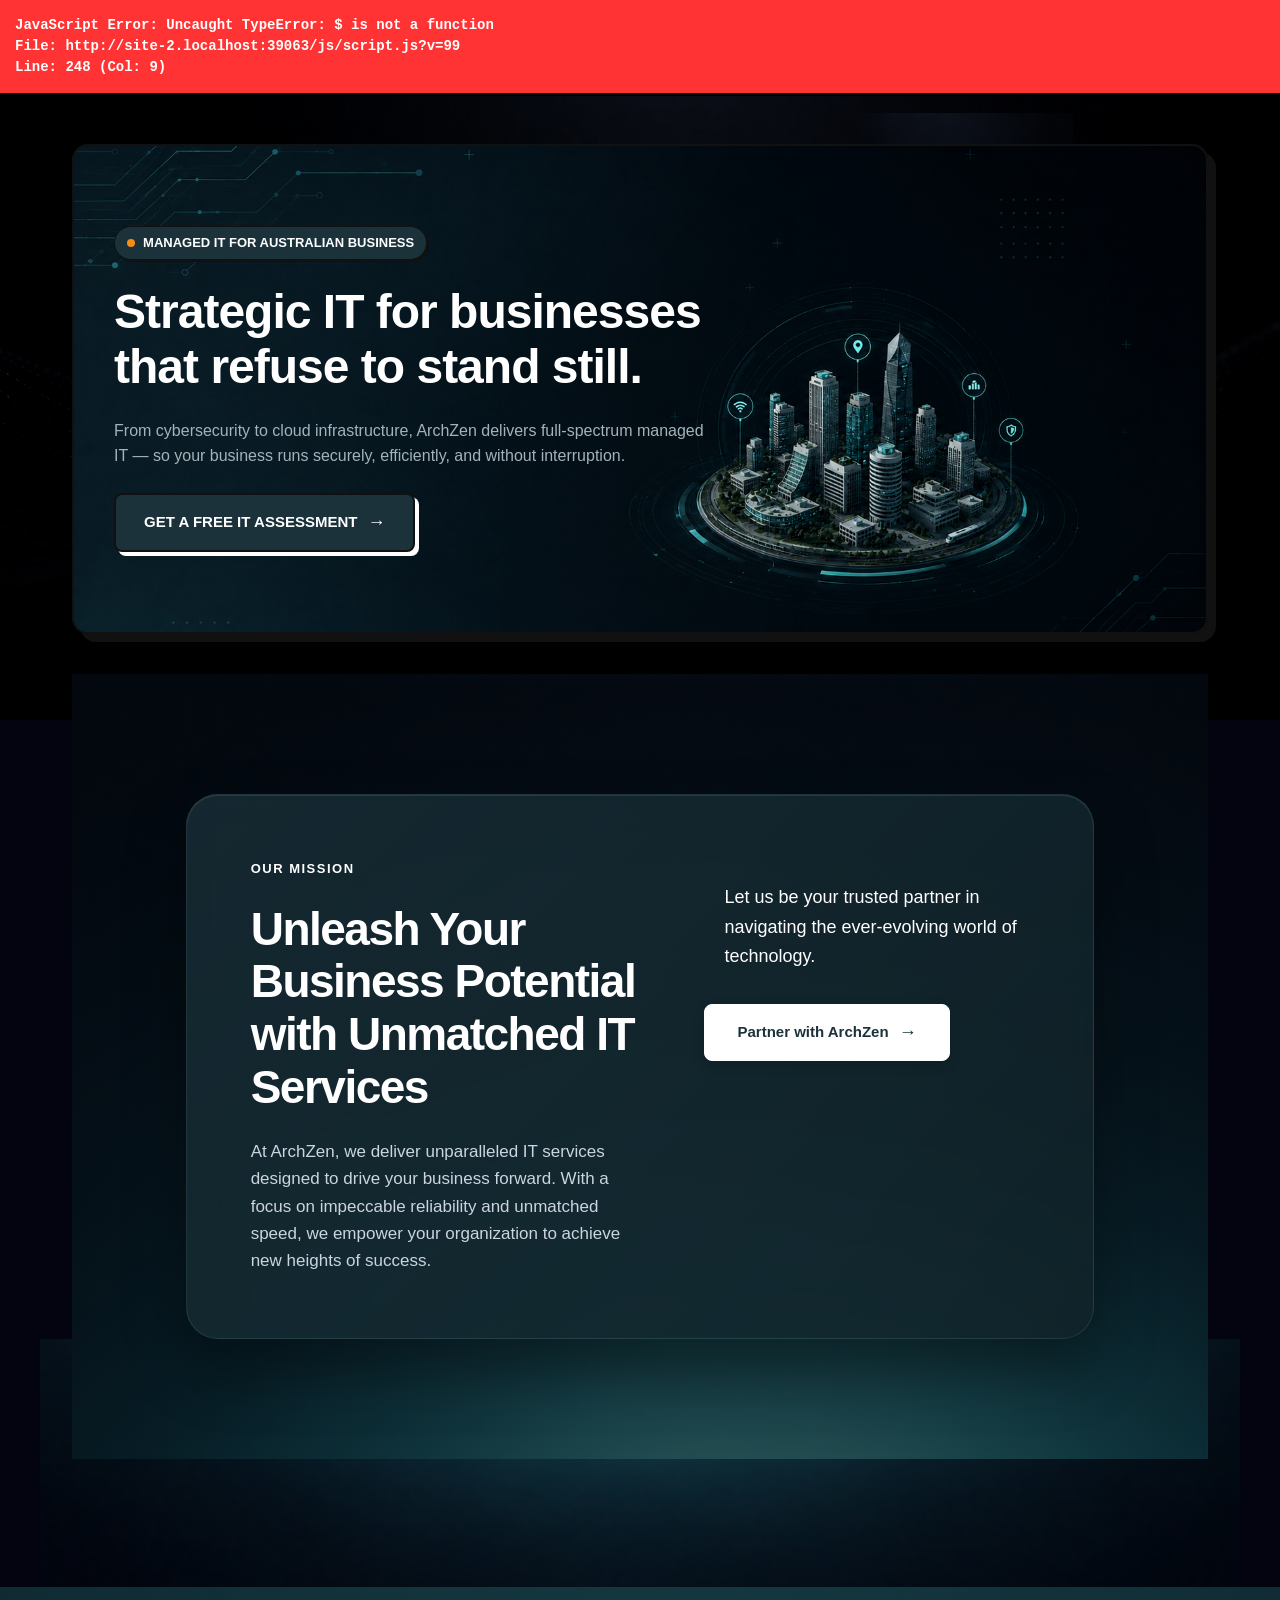
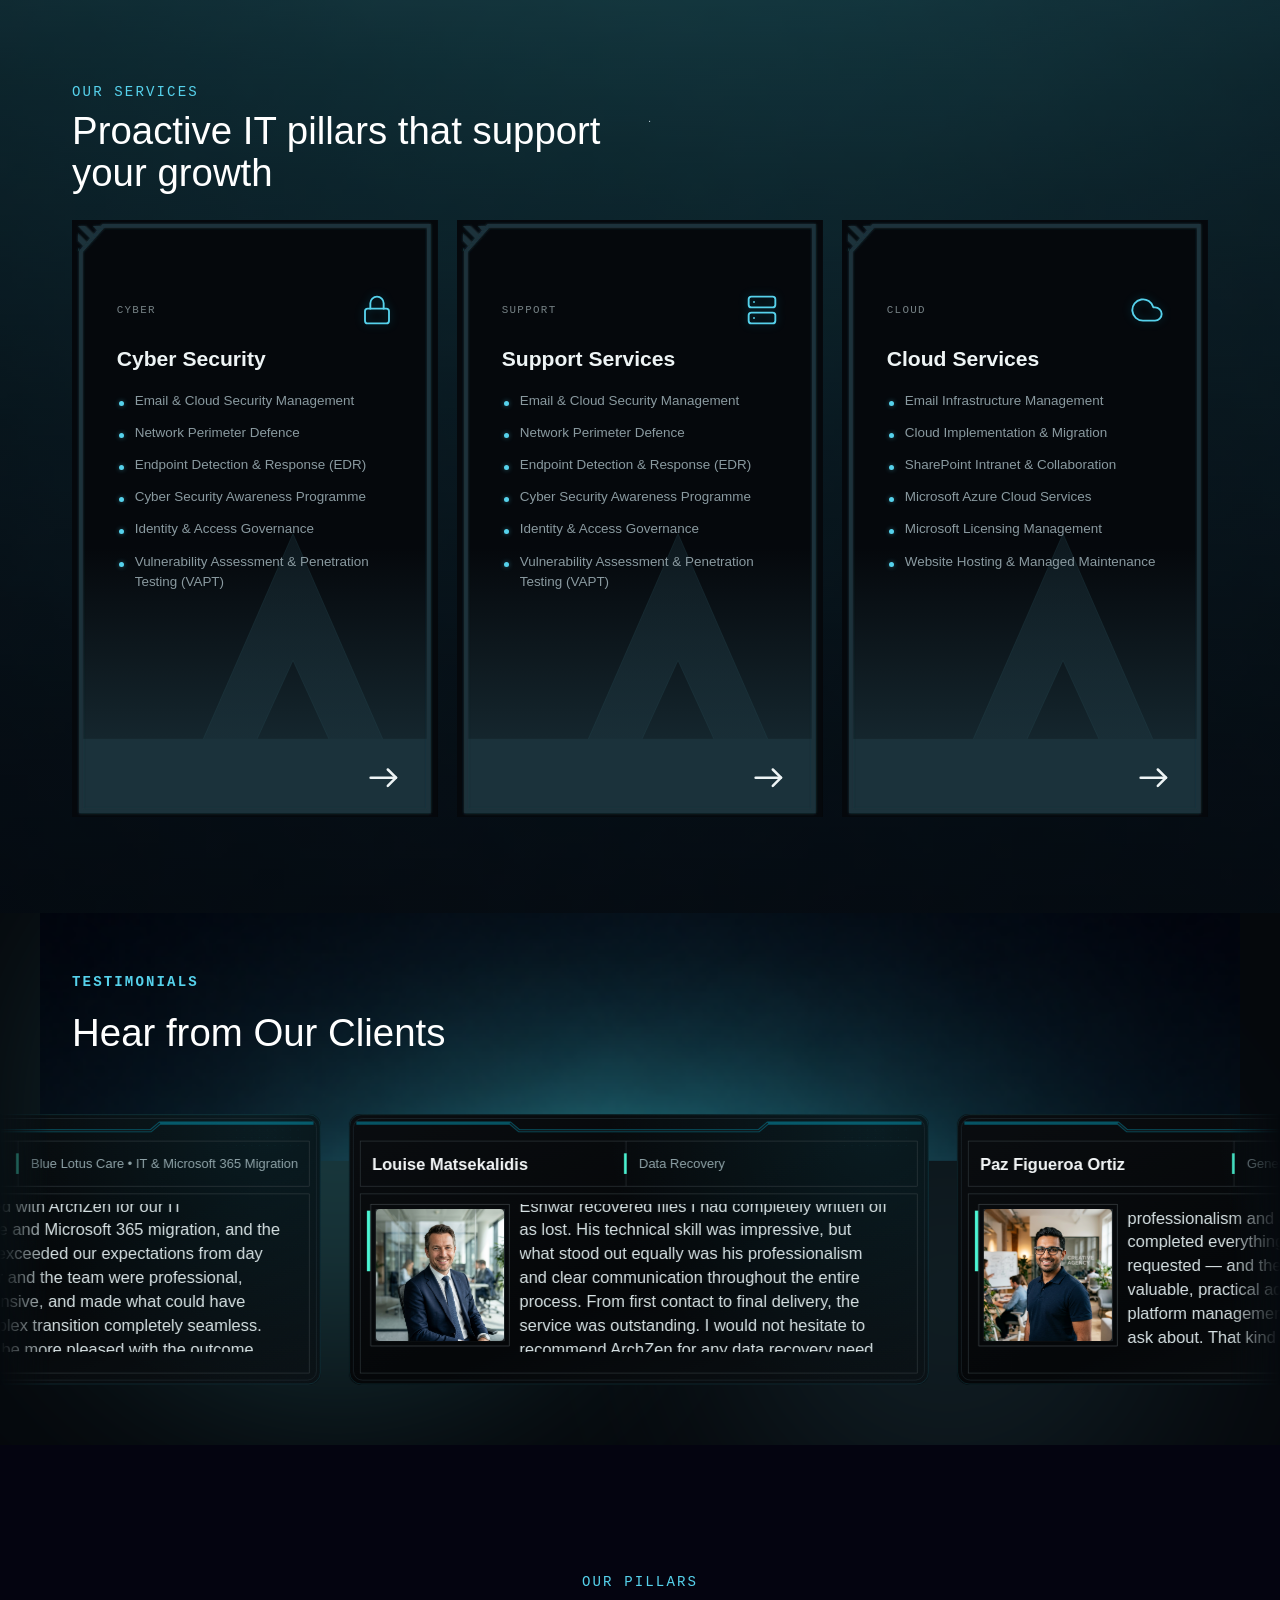
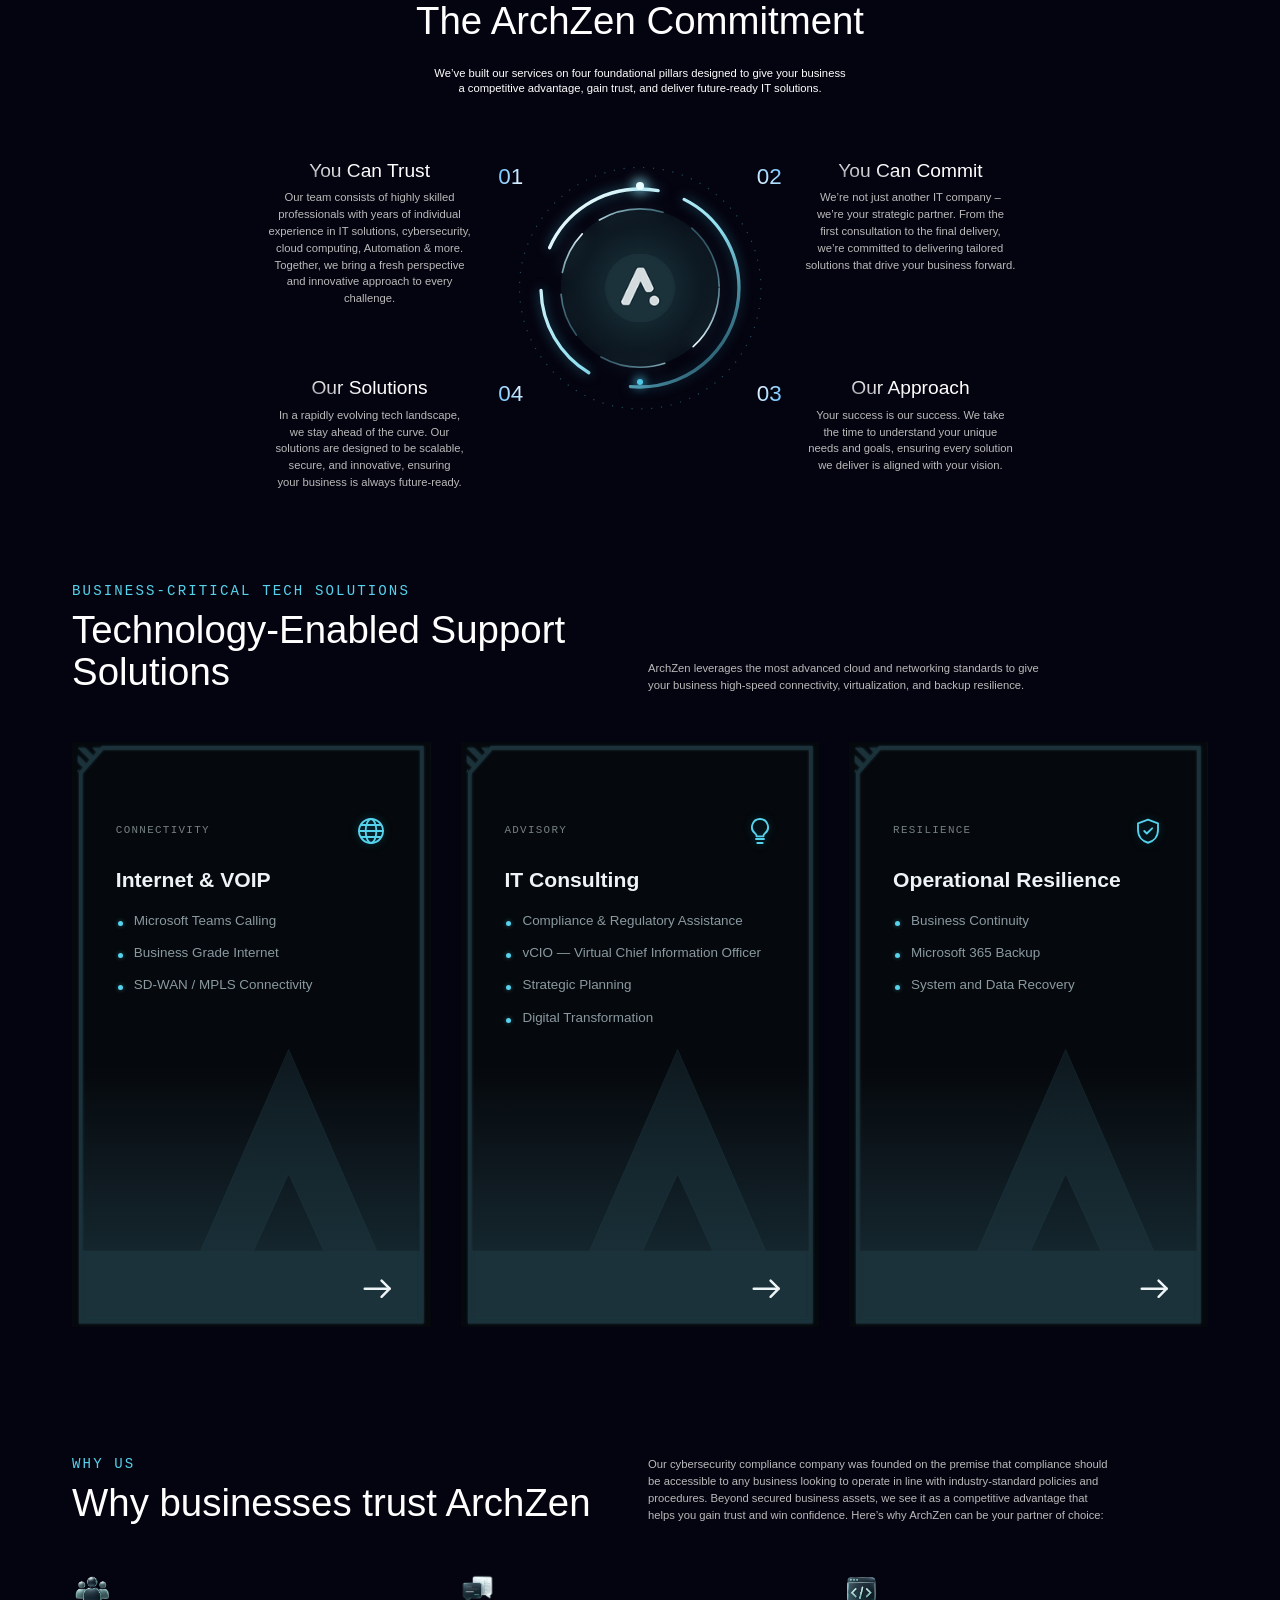
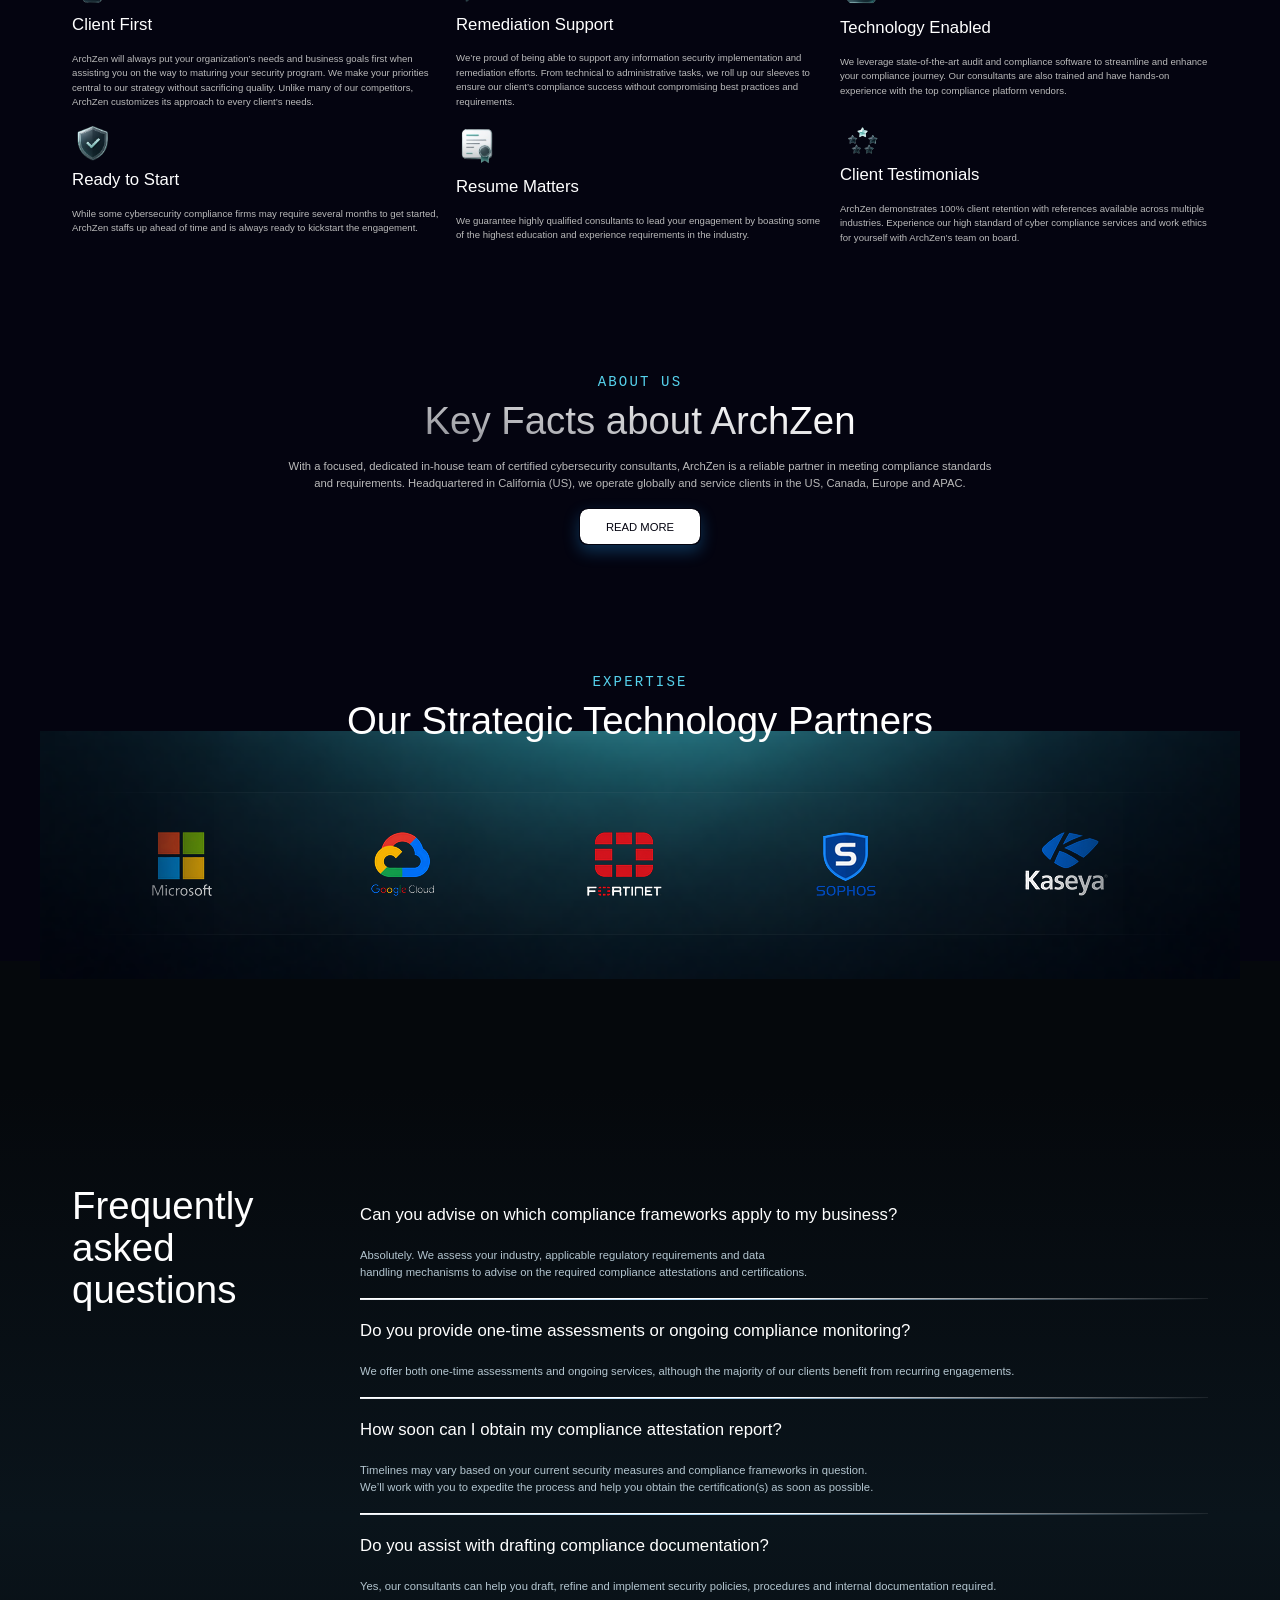
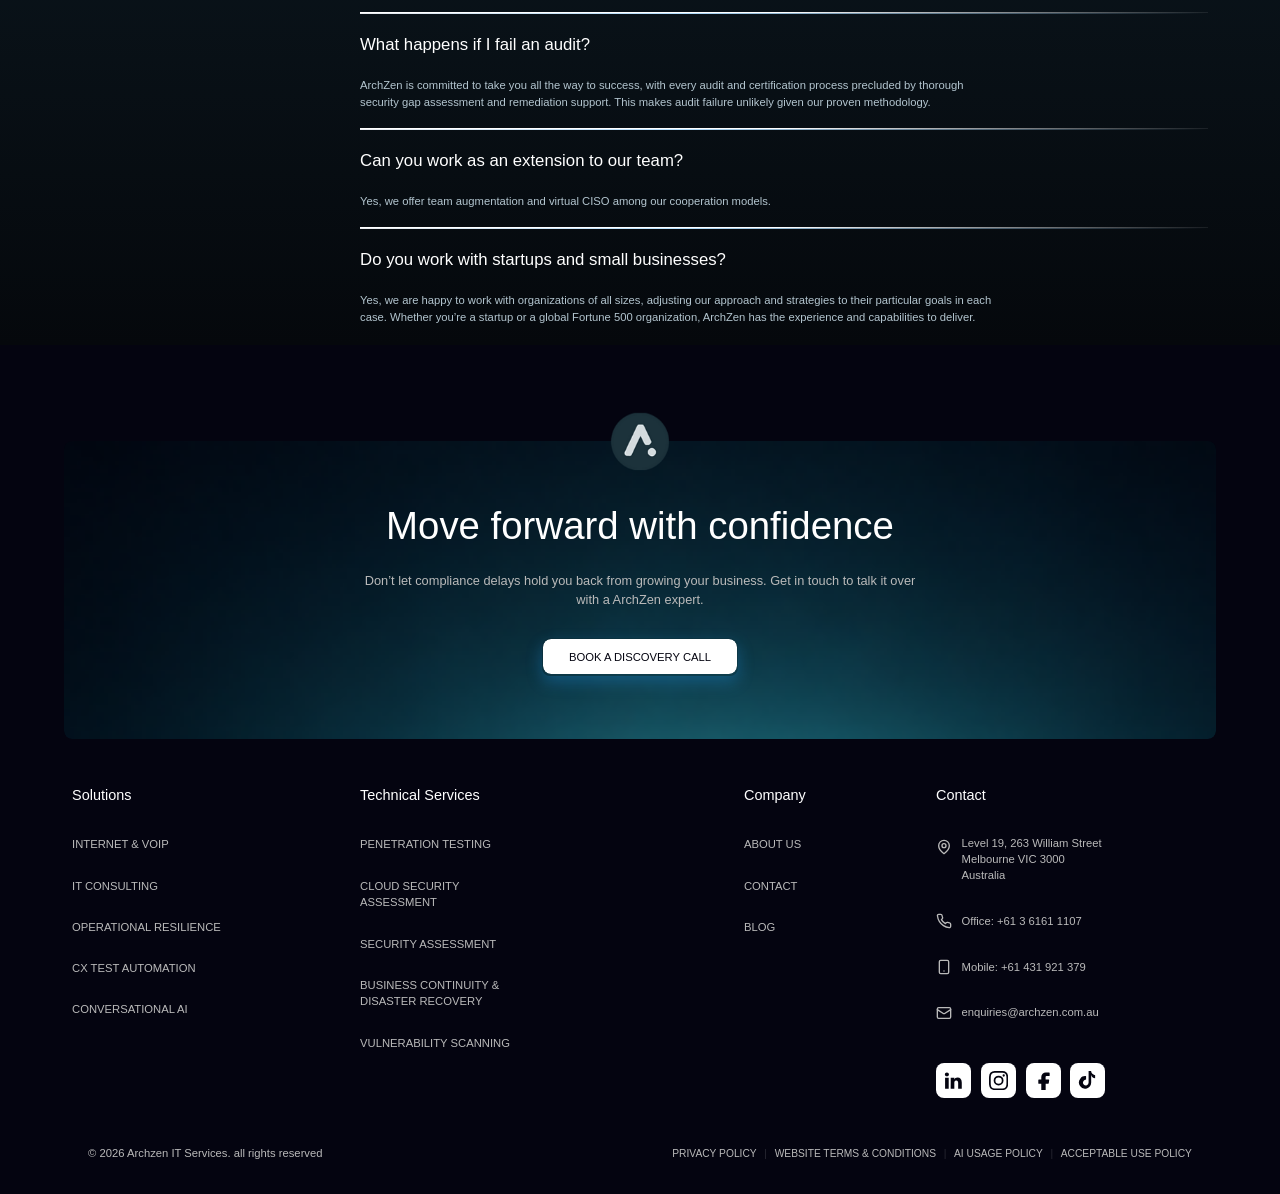
==== commit e211a108: "Unify color variables and theme backgrounds" ====
--- a/index.html
+++ b/index.html
@@ -164,8 +164,6 @@
                             <div class="brand" style="display: flex; align-items: center; gap: 0.5rem;">
                                 <a href="#"
                                     style="text-decoration: none; color: inherit; display: flex; align-items: center; gap: 0.5rem;">
-                                    <img src="resources/A Icon 1.png" alt="ArchZen Logo"
-                                        style="height: 2.2rem; width: auto;" />
                                     <img src="resources/archzen_logo_text_white.png" alt="ArchZen"
                                         class="nav-logo-text" />
                                 </a>
@@ -298,8 +296,20 @@
                                     <source src="resources/bgvideo_mobileview.mp4" type="video/mp4">
                                 </video>
                             </div>
-                            <style>
-                                .nb-hero {
+                             <style>
+                                .tagline-text-blue-gradient {
+                                    background: none !important;
+                                    -webkit-background-clip: initial !important;
+                                    background-clip: initial !important;
+                                    -webkit-text-fill-color: #56D2EC !important;
+                                    color: #56D2EC !important;
+                                    font-size: 1.1rem !important;
+                                    letter-spacing: 0.15em !important;
+                                    font-family: 'Robotomono', monospace !important;
+                                    text-transform: uppercase !important;
+                                }
+
+                                 .nb-hero {
                                     --nb-bg: #13252d;
                                     --nb-text: #ffffff;
                                     --nb-muted: #a3b3bc;
@@ -1187,8 +1197,8 @@
 
                                                     <defs>
                                                         <linearGradient id="bgGrad-ser1" x1="0" y1="0" x2="0" y2="1">
-                                                            <stop offset="0%" stop-color="#05090b" />
-                                                            <stop offset="55%" stop-color="#05090b" />
+                                                            <stop offset="0%" stop-color="#05080c" />
+                                                            <stop offset="55%" stop-color="#05080c" />
                                                             <stop offset="100%" stop-color="#1B323B" />
                                                         </linearGradient>
 
@@ -1228,7 +1238,7 @@
                                                     </defs>
 
                                                     <!-- page backdrop -->
-                                                    <rect x="0" y="0" width="490" height="800" fill="#05090b" />
+                                                    <rect x="0" y="0" width="490" height="800" fill="#05080c" />
 
                                                     <!-- card background + giant watermark "A" + bottom bar, all clipped to the card shape -->
                                                     <g clip-path="url(#cardInner-ser1)">
@@ -1323,8 +1333,8 @@
 
                                                     <defs>
                                                         <linearGradient id="bgGrad-ser2" x1="0" y1="0" x2="0" y2="1">
-                                                            <stop offset="0%" stop-color="#05090b" />
-                                                            <stop offset="55%" stop-color="#05090b" />
+                                                            <stop offset="0%" stop-color="#05080c" />
+                                                            <stop offset="55%" stop-color="#05080c" />
                                                             <stop offset="100%" stop-color="#1B323B" />
                                                         </linearGradient>
 
@@ -1364,7 +1374,7 @@
                                                     </defs>
 
                                                     <!-- page backdrop -->
-                                                    <rect x="0" y="0" width="490" height="800" fill="#05090b" />
+                                                    <rect x="0" y="0" width="490" height="800" fill="#05080c" />
 
                                                     <!-- card background + giant watermark "A" + bottom bar, all clipped to the card shape -->
                                                     <g clip-path="url(#cardInner-ser2)">
@@ -1461,8 +1471,8 @@
 
                                                     <defs>
                                                         <linearGradient id="bgGrad-ser3" x1="0" y1="0" x2="0" y2="1">
-                                                            <stop offset="0%" stop-color="#05090b" />
-                                                            <stop offset="55%" stop-color="#05090b" />
+                                                            <stop offset="0%" stop-color="#05080c" />
+                                                            <stop offset="55%" stop-color="#05080c" />
                                                             <stop offset="100%" stop-color="#1B323B" />
                                                         </linearGradient>
 
@@ -1502,7 +1512,7 @@
                                                     </defs>
 
                                                     <!-- page backdrop -->
-                                                    <rect x="0" y="0" width="490" height="800" fill="#05090b" />
+                                                    <rect x="0" y="0" width="490" height="800" fill="#05080c" />
 
                                                     <!-- card background + giant watermark "A" + bottom bar, all clipped to the card shape -->
                                                     <g clip-path="url(#cardInner-ser3)">
@@ -1702,7 +1712,7 @@
                     }
 
                     .t-card.active .t-card-frame .t-accent-top {
-                        stroke: #04BEE0;
+                        stroke: #56D2EC;
                     }
 
                     .t-header-name {
@@ -1919,7 +1929,7 @@
                                 '<rect width="900" height="420" rx="18" fill="url(#light-' + id + ')"/>' +
                                 '<rect x="1" y="1" width="898" height="418" rx="18" stroke="#2FE0FF" stroke-width="1" class="t-border" />' +
                                 '<rect x="7" y="7" width="886" height="406" rx="14" stroke="#27343B" stroke-width=".8"/>' +
-                                '<path d="M14 14 H250 L264 26 H636 L650 14 H886" stroke="#04BEE0" stroke-width="5" stroke-linecap="square" stroke-linejoin="miter" class="t-accent-top"/>' +
+                                '<path d="M14 14 H250 L264 26 H636 L650 14 H886" stroke="#56D2EC" stroke-width="5" stroke-linecap="square" stroke-linejoin="miter" class="t-accent-top"/>' +
                                 '<path d="M250 14 L264 26 H636 L650 14" stroke="#11181C" stroke-width="2" fill="none"/>' +
                                 '<rect x="18" y="42" width="864" height="70" stroke="#3B4448" stroke-width=".8"/>' +
                                 '<line x1="430" y1="42" x2="430" y2="112" stroke="#3B4448" stroke-width=".8"/>' +
@@ -2338,8 +2348,8 @@
 
                                         <defs>
                                             <linearGradient id="bgGrad-sc1" x1="0" y1="0" x2="0" y2="1">
-                                                <stop offset="0%" stop-color="#05090b" />
-                                                <stop offset="55%" stop-color="#05090b" />
+                                                <stop offset="0%" stop-color="#05080c" />
+                                                <stop offset="55%" stop-color="#05080c" />
                                                 <stop offset="100%" stop-color="#1B323B" />
                                             </linearGradient>
 
@@ -2375,7 +2385,7 @@
                                         </defs>
 
                                         <!-- page backdrop -->
-                                        <rect x="0" y="0" width="490" height="800" fill="#05090b" />
+                                        <rect x="0" y="0" width="490" height="800" fill="#05080c" />
 
                                         <!-- card background + giant watermark "A" + bottom bar, all clipped to the card shape -->
                                         <g clip-path="url(#cardInner-sc1)">
@@ -2462,8 +2472,8 @@
 
                                         <defs>
                                             <linearGradient id="bgGrad-sc2" x1="0" y1="0" x2="0" y2="1">
-                                                <stop offset="0%" stop-color="#05090b" />
-                                                <stop offset="55%" stop-color="#05090b" />
+                                                <stop offset="0%" stop-color="#05080c" />
+                                                <stop offset="55%" stop-color="#05080c" />
                                                 <stop offset="100%" stop-color="#1B323B" />
                                             </linearGradient>
 
@@ -2499,7 +2509,7 @@
                                         </defs>
 
                                         <!-- page backdrop -->
-                                        <rect x="0" y="0" width="490" height="800" fill="#05090b" />
+                                        <rect x="0" y="0" width="490" height="800" fill="#05080c" />
 
                                         <!-- card background + giant watermark "A" + bottom bar, all clipped to the card shape -->
                                         <g clip-path="url(#cardInner-sc2)">
@@ -2587,8 +2597,8 @@
 
                                         <defs>
                                             <linearGradient id="bgGrad-sc3" x1="0" y1="0" x2="0" y2="1">
-                                                <stop offset="0%" stop-color="#05090b" />
-                                                <stop offset="55%" stop-color="#05090b" />
+                                                <stop offset="0%" stop-color="#05080c" />
+                                                <stop offset="55%" stop-color="#05080c" />
                                                 <stop offset="100%" stop-color="#1B323B" />
                                             </linearGradient>
 
@@ -2624,7 +2634,7 @@
                                         </defs>
 
                                         <!-- page backdrop -->
-                                        <rect x="0" y="0" width="490" height="800" fill="#05090b" />
+                                        <rect x="0" y="0" width="490" height="800" fill="#05080c" />
 
                                         <!-- card background + giant watermark "A" + bottom bar, all clipped to the card shape -->
                                         <g clip-path="url(#cardInner-sc3)">
@@ -2869,7 +2879,7 @@
 
                                 .tech-marquee-track {
                                     display: flex;
-                                    gap: 5rem;
+                                    gap: 0.1rem;
                                     width: max-content;
                                     animation: scroll-tech 40s linear infinite;
                                     align-items: center;
@@ -2888,12 +2898,13 @@
                                 }
 
                                 .tech-marquee-img {
-                                    height: 4rem;
+                                    height: 10rem;
                                     width: auto;
                                     max-width: 220px;
                                     object-fit: contain;
                                     transition: all 0.3s ease;
                                 }
+
 
                                 .tech-marquee-item:hover .tech-marquee-img {
                                     opacity: 0.9;
@@ -2932,29 +2943,29 @@
                                         <img src="resources/sophos.png" class="tech-marquee-img" alt="Sophos" />
                                     </div>
                                     <div class="tech-marquee-item">
-                                        <img src="resources/datto.png" class="tech-marquee-img" alt="Datto" />
-                                    </div>
-                                    <div class="tech-marquee-item">
                                         <img src="resources/kaseya.png" class="tech-marquee-img" alt="Kaseya" />
-                                    </div>
-                                    <div class="tech-marquee-item">
-                                        <img src="resources/kaspersky.png" class="tech-marquee-img" alt="Kaspersky" />
                                     </div>
                                     <div class="tech-marquee-item">
                                         <img src="resources/LEADETR COMPUTERS.png" class="tech-marquee-img"
                                             alt="Leader Computers" />
                                     </div>
                                     <div class="tech-marquee-item">
-                                        <img src="resources/jun.png" class="tech-marquee-img" alt="Juniper Networks" />
-                                    </div>
-                                    <div class="tech-marquee-item">
                                         <img src="resources/fw.png" class="tech-marquee-img" alt="WatchGuard" />
                                     </div>
                                     <div class="tech-marquee-item">
                                         <img src="resources/aa.png" class="tech-marquee-img" alt="Aussie Broadband" />
                                     </div>
                                     <div class="tech-marquee-item">
-                                        <img src="resources/ig.jpg" class="tech-marquee-img" alt="Interactive" />
+                                        <img src="resources/ig.png" class="tech-marquee-img" alt="Interactive" />
+                                    </div>
+                                    <div class="tech-marquee-item">
+                                        <img src="resources/datto.png" class="tech-marquee-img" alt="Datto" />
+                                    </div>
+                                    <div class="tech-marquee-item">
+                                        <img src="resources/kaspersky.png" class="tech-marquee-img" alt="Kaspersky" />
+                                    </div>
+                                    <div class="tech-marquee-item">
+                                        <img src="resources/jun.png" class="tech-marquee-img" alt="Juniper Networks" />
                                     </div>
 
                                     <!-- Set 2 (Duplicate for infinite seamless scroll) -->
@@ -2973,29 +2984,29 @@
                                         <img src="resources/sophos.png" class="tech-marquee-img" alt="Sophos" />
                                     </div>
                                     <div class="tech-marquee-item">
-                                        <img src="resources/datto.png" class="tech-marquee-img" alt="Datto" />
-                                    </div>
-                                    <div class="tech-marquee-item">
                                         <img src="resources/kaseya.png" class="tech-marquee-img" alt="Kaseya" />
-                                    </div>
-                                    <div class="tech-marquee-item">
-                                        <img src="resources/kaspersky.png" class="tech-marquee-img" alt="Kaspersky" />
                                     </div>
                                     <div class="tech-marquee-item">
                                         <img src="resources/LEADETR COMPUTERS.png" class="tech-marquee-img"
                                             alt="Leader Computers" />
                                     </div>
                                     <div class="tech-marquee-item">
-                                        <img src="resources/jun.png" class="tech-marquee-img" alt="Juniper Networks" />
-                                    </div>
-                                    <div class="tech-marquee-item">
                                         <img src="resources/fw.png" class="tech-marquee-img" alt="WatchGuard" />
                                     </div>
                                     <div class="tech-marquee-item">
                                         <img src="resources/aa.png" class="tech-marquee-img" alt="Aussie Broadband" />
                                     </div>
                                     <div class="tech-marquee-item">
-                                        <img src="resources/ig.jpg" class="tech-marquee-img" alt="Interactive" />
+                                        <img src="resources/ig.png" class="tech-marquee-img" alt="Interactive" />
+                                    </div>
+                                    <div class="tech-marquee-item">
+                                        <img src="resources/datto.png" class="tech-marquee-img" alt="Datto" />
+                                    </div>
+                                    <div class="tech-marquee-item">
+                                        <img src="resources/kaspersky.png" class="tech-marquee-img" alt="Kaspersky" />
+                                    </div>
+                                    <div class="tech-marquee-item">
+                                        <img src="resources/jun.png" class="tech-marquee-img" alt="Juniper Networks" />
                                     </div>
                                 </div>
                             </div>
@@ -3203,7 +3214,7 @@
                                         <div class="spacer-medium-36 is-mob-52"></div><a href="contact.html"
                                             class="button-glow w-inline-block">
                                             <div class="button-glow-text-wr">
-                                                <div>TALK TO AN EXPERT</div>
+                                                <div>BOOK A DISCOVERY CALL</div>
                                             </div>
                                         </a>
                                     </div>
@@ -3212,7 +3223,7 @@
                                 </div>
                                 <div class="cta-logo-wr">
                                     <div class="cta-logo-img"
-                                        style="display: flex; align-items: center; justify-content: center; background: #03030f; border: 1.5px solid #232a45; border-radius: 12px; box-shadow: 0 0 20px rgba(0, 180, 255, 0.25); width: 6.4rem; height: 6.4rem; margin-top: -3.2rem; pointer-events: auto;">
+                                        style="display: flex; align-items: center; justify-content: center; width: 6.4rem; height: 6.4rem; margin-top: -3.2rem; pointer-events: auto;">
                                         <img src="resources/A Icon 1.png" style="width: 4.6rem; height: auto;"
                                             alt="ArchZen Logo" />
                                     </div>
@@ -3223,22 +3234,19 @@
                     <div class="footer-content-wr">
                         <div class="footer_item-wr">
                             <div data-w-id="59a0f660-a3bc-1ff9-50ca-423c1f21a528" class="footer-item-title-wr">
-                                <p>Compliance &amp; Privacy</p><img
+                                <p>Solutions</p><img
                                     src="resources/67d3f3b16f6c5be986785d95_Footer Toggle Container.svg" loading="lazy"
                                     alt="" class="footer_icon-img" />
                             </div>
                             <div class="footer-item-content">
                                 <div class="footer-item-content-wr">
                                     <div class="footer-links-wr with-gap">
-                                        <a href="compliance-privacy.html" class="footer-link"
-                                            style="color: #FFFFFF; font-weight: bold; text-decoration: underline;">EXPLORE
-                                            FRAMEWORKS →</a>
-                                        <a href="compliance-privacy.html#security-standards" class="footer-link">ISO
-                                            27001 &amp; Essential 8</a>
-                                        <a href="compliance-privacy.html#industry-compliance" class="footer-link">SOC 2
-                                            &amp; HIPAA</a>
-                                        <a href="compliance-privacy.html#privacy-cloud" class="footer-link">GDPR &amp;
-                                            CCPA</a>
+
+                                        <a href="solutions.html#internet-voip" class="footer-link">INTERNET &amp; VOIP</a>
+                                        <a href="solutions.html#it-consulting" class="footer-link">IT CONSULTING</a>
+                                        <a href="solutions.html#operational-resilience" class="footer-link">OPERATIONAL RESILIENCE</a>
+                                        <a href="solutions.html#cx-test-automation" class="footer-link">CX TEST AUTOMATION</a>
+                                        <a href="solutions.html#conversational-ai" class="footer-link">CONVERSATIONAL AI</a>
                                     </div>
                                 </div>
                             </div>
@@ -3251,12 +3259,12 @@
                             </div>
                             <div class="footer-item-content">
                                 <div class="footer-item-content-wr">
-                                    <div class="footer-links-wr with-gap"><a href="#services"
-                                            class="footer-link">PENETRATION TESTING</a><a href="#services"
-                                            class="footer-link">CLOUD SECURITY ASSESSMENT</a><a href="#services"
-                                            class="footer-link">SECURITY ASSESSMENT</a><a href="#solutions"
+                                    <div class="footer-links-wr with-gap"><a href="index.html#services"
+                                            class="footer-link">PENETRATION TESTING</a><a href="index.html#services"
+                                            class="footer-link">CLOUD SECURITY ASSESSMENT</a><a href="index.html#services"
+                                            class="footer-link">SECURITY ASSESSMENT</a><a href="index.html#solutions"
                                             class="footer-link">BUSINESS CONTINUITY &amp; DISASTER
-                                            RECOVERY</a><a href="#services" class="footer-link">VULNERABILITY
+                                            RECOVERY</a><a href="index.html#services" class="footer-link">VULNERABILITY
                                             SCANNING</a></div>
                                 </div>
                             </div>
@@ -3281,15 +3289,24 @@
                             </div>
                             <div class="footer-item-content">
                                 <div class="footer-item-content-wr">
-                                    <div class="footer-links-wr with-gap"><a href="#" target="_blank"
-                                            class="footer-link">Level 19,
-
-                                            263 William Street,
-
-                                            VIC 3000, Australia</a><a href="mailto:enquiries@archzen.com.au"
-                                            class="footer-link">enquiries@archzen.com.au</a><a href="tel:0361611107"
-                                            class="footer-link">03 6161 1107</a><a href="tel:+61431921379"
-                                            class="footer-link">+61 431 921 379</a>
+                                    <div class="footer-links-wr with-gap" style="gap: 1rem !important;"><a href="#" target="_blank"
+                                            class="footer-link"
+                                            style="display: flex; align-items: flex-start; gap: 0.75rem; line-height: 1.4; text-decoration: none;">
+                                            <svg xmlns="http://www.w3.org/2000/svg" width="16" height="16" viewBox="0 0 24 24" fill="none" stroke="currentColor" stroke-width="2" stroke-linecap="round" stroke-linejoin="round" style="flex-shrink: 0; margin-top: 0.2rem;"><path d="M20 10c0 6-8 12-8 12s-8-6-8-12a8 8 0 0 1 16 0Z"/><circle cx="12" cy="10" r="3"/></svg>
+                                            <span>Level 19, 263 William Street<br>Melbourne VIC 3000<br>Australia</span>
+                                        </a><a href="tel:0361611107" class="footer-link"
+                                            style="display: flex; align-items: center; gap: 0.75rem; text-decoration: none;">
+                                            <svg xmlns="http://www.w3.org/2000/svg" width="16" height="16" viewBox="0 0 24 24" fill="none" stroke="currentColor" stroke-width="2" stroke-linecap="round" stroke-linejoin="round" style="flex-shrink: 0;"><path d="M22 16.92v3a2 2 0 0 1-2.18 2 19.79 19.79 0 0 1-8.63-3.07 19.5 19.5 0 0 1-6-6 19.79 19.79 0 0 1-3.07-8.67A2 2 0 0 1 4.11 2h3a2 2 0 0 1 2 1.72 12.84 12.84 0 0 0 .7 2.81 2 2 0 0 1-.45 2.11L8.09 9.91a16 16 0 0 0 6 6l1.27-1.27a2 2 0 0 1 2.11-.45 12.84 12.84 0 0 0 2.81.7A2 2 0 0 1 22 16.92z"/></svg>
+                                            <span>Office: +61 3 6161 1107</span>
+                                        </a><a href="tel:+61431921379" class="footer-link"
+                                            style="display: flex; align-items: center; gap: 0.75rem; text-decoration: none;">
+                                            <svg xmlns="http://www.w3.org/2000/svg" width="16" height="16" viewBox="0 0 24 24" fill="none" stroke="currentColor" stroke-width="2" stroke-linecap="round" stroke-linejoin="round" style="flex-shrink: 0;"><rect width="14" height="20" x="5" y="2" rx="2" ry="2"/><path d="M12 18h.01"/></svg>
+                                            <span>Mobile: +61 431 921 379</span>
+                                        </a><a href="mailto:enquiries@archzen.com.au" class="footer-link"
+                                            style="display: flex; align-items: center; gap: 0.75rem; text-decoration: none;">
+                                            <svg xmlns="http://www.w3.org/2000/svg" width="16" height="16" viewBox="0 0 24 24" fill="none" stroke="currentColor" stroke-width="2" stroke-linecap="round" stroke-linejoin="round" style="flex-shrink: 0;"><rect width="20" height="16" x="2" y="4" rx="2"/><path d="m22 7-8.97 5.7a1.94 1.94 0 0 1-2.06 0L2 7"/></svg>
+                                            <span>enquiries@archzen.com.au</span>
+                                        </a>
                                         <div class="spacer-medium-10"></div>
                                         <div
                                             style="display: flex; gap: 0.75rem; align-items: center; justify-content: flex-start; flex-wrap: wrap;">
@@ -3349,16 +3366,9 @@
                     </div>
                     <div class="footer-bottom">
                         <div class="footer-bottom-left-wr">
-
-                            <div class="footer-logo-wr" style="display: flex; align-items: center; gap: 0.5rem;">
-                                <img src="resources/A Icon 1.png" alt="ArchZen Logo"
-                                    style="height: 2.2rem; width: auto;" />
-                                <img src="resources/archzen_logo_text_white.png" alt="ArchZen" class="nav-logo-text" />
-                            </div>
                             <div class="text-color-light-grey">
                                 <p class="text-size-small-14-rm">© <span class="year">2026</span> Archzen
                                     IT Services. all rights reserved</p>
-
                             </div>
                         </div>
                         <div class="footer-bottom-legacy-wr"
@@ -3375,15 +3385,6 @@
                             <a href="compliance-privacy.html#acceptable-use-policy" class="footer-link"
                                 style="font-size: 0.8rem;">ACCEPTABLE USE POLICY</a>
                         </div>
-                        <div class="footer-bottom-foursets-wr">
-                            <div class="text-color-light-grey" style="display: flex; align-items: center; gap: 0.4rem;">
-                                <p class="text-size-small-14-rm">Website made by:</p>
-                                <img src="resources/archzen_logo_text_white.png" alt="ArchZen" class="nav-logo-text" />
-                            </div>
-                        </div>
-                    </div>
-                    <div class="footer-brand-text-container">
-                        <div class="footer-brand-text">ARCHZEN</div>
                     </div>
                 </div>
             </div>
--- a/css/style.css
+++ b/css/style.css
@@ -472,7 +472,7 @@
 ========================================================== */
 
 :root {
-    --bg-0: #05090b;
+    --bg-0: #05080c;
     --bg-1: #0a1216;
     --line-dim: #1B323B;
     --line-fill: #112028;
@@ -887,7 +887,7 @@
 .card-icon-top-right {
     width: 32px;
     height: 32px;
-    color: #04BEE0;
+    color: #56D2EC;
     filter: drop-shadow(0 0 4px rgba(4, 190, 224, 0.3));
     display: flex;
     align-items: center;
@@ -897,7 +897,7 @@
 
 .card:hover .card-icon-top-right {
     transform: scale(1.1);
-    color: #5FE0E8;
+    color: #56D2EC;
 }
 
 .card-icon-top-right svg {
@@ -917,7 +917,7 @@
 }
 
 .card:hover .card-title-new {
-    color: #04BEE0;
+    color: #56D2EC;
 }
 
 .card-footer-new {
@@ -1468,7 +1468,7 @@
                             --border: rgba(60, 130, 140, 0.28);
                             --border-active: rgba(120, 220, 235, 0.55);
                             --accent: #1B323B;
-                            --cyan: #5fe0e8;
+                            --cyan: #56D2EC;
                             --text-hi: #f4f7f8;
                             --text-body: #d7e2e4;
                             --text-lo: #8fa3a8;
@@ -1583,7 +1583,7 @@
                         }
 
                         .t-card.active .t-card-frame .t-accent-top {
-                            stroke: #04BEE0;
+                            stroke: #56D2EC;
                         }
 
                         .t-header-name {
--- a/css/mobile.css
+++ b/css/mobile.css
@@ -101,7 +101,7 @@
     width: 80%;
     max-width: 400px;
     height: 100vh;
-    background-color: #040410;
+    background-color: #05080c;
     border-left: 1px solid rgba(255, 255, 255, 0.05);
     z-index: 10001;
     padding: 6rem 2.5rem 3rem 2.5rem;
@@ -144,7 +144,7 @@
 
 .mobile-nav-link:hover,
 .mobile-nav-link.is-active {
-    color: #04BEE0;
+    color: #56D2EC;
 }
 
 /* Submenu container and slide expand animations */
@@ -189,7 +189,7 @@
     display: inline-block;
     transition: transform 0.3s ease;
     font-size: 0.9rem;
-    color: #04BEE0;
+    color: #56D2EC;
     pointer-events: none;
 }
 
@@ -323,7 +323,7 @@
     overflow: hidden !important;
     pointer-events: none !important;
     opacity: 0.38 !important; /* Blends nicely, keeps text highly readable */
-    background-color: #05090b !important;
+    background-color: #05080c !important;
 }
 
 .blob {
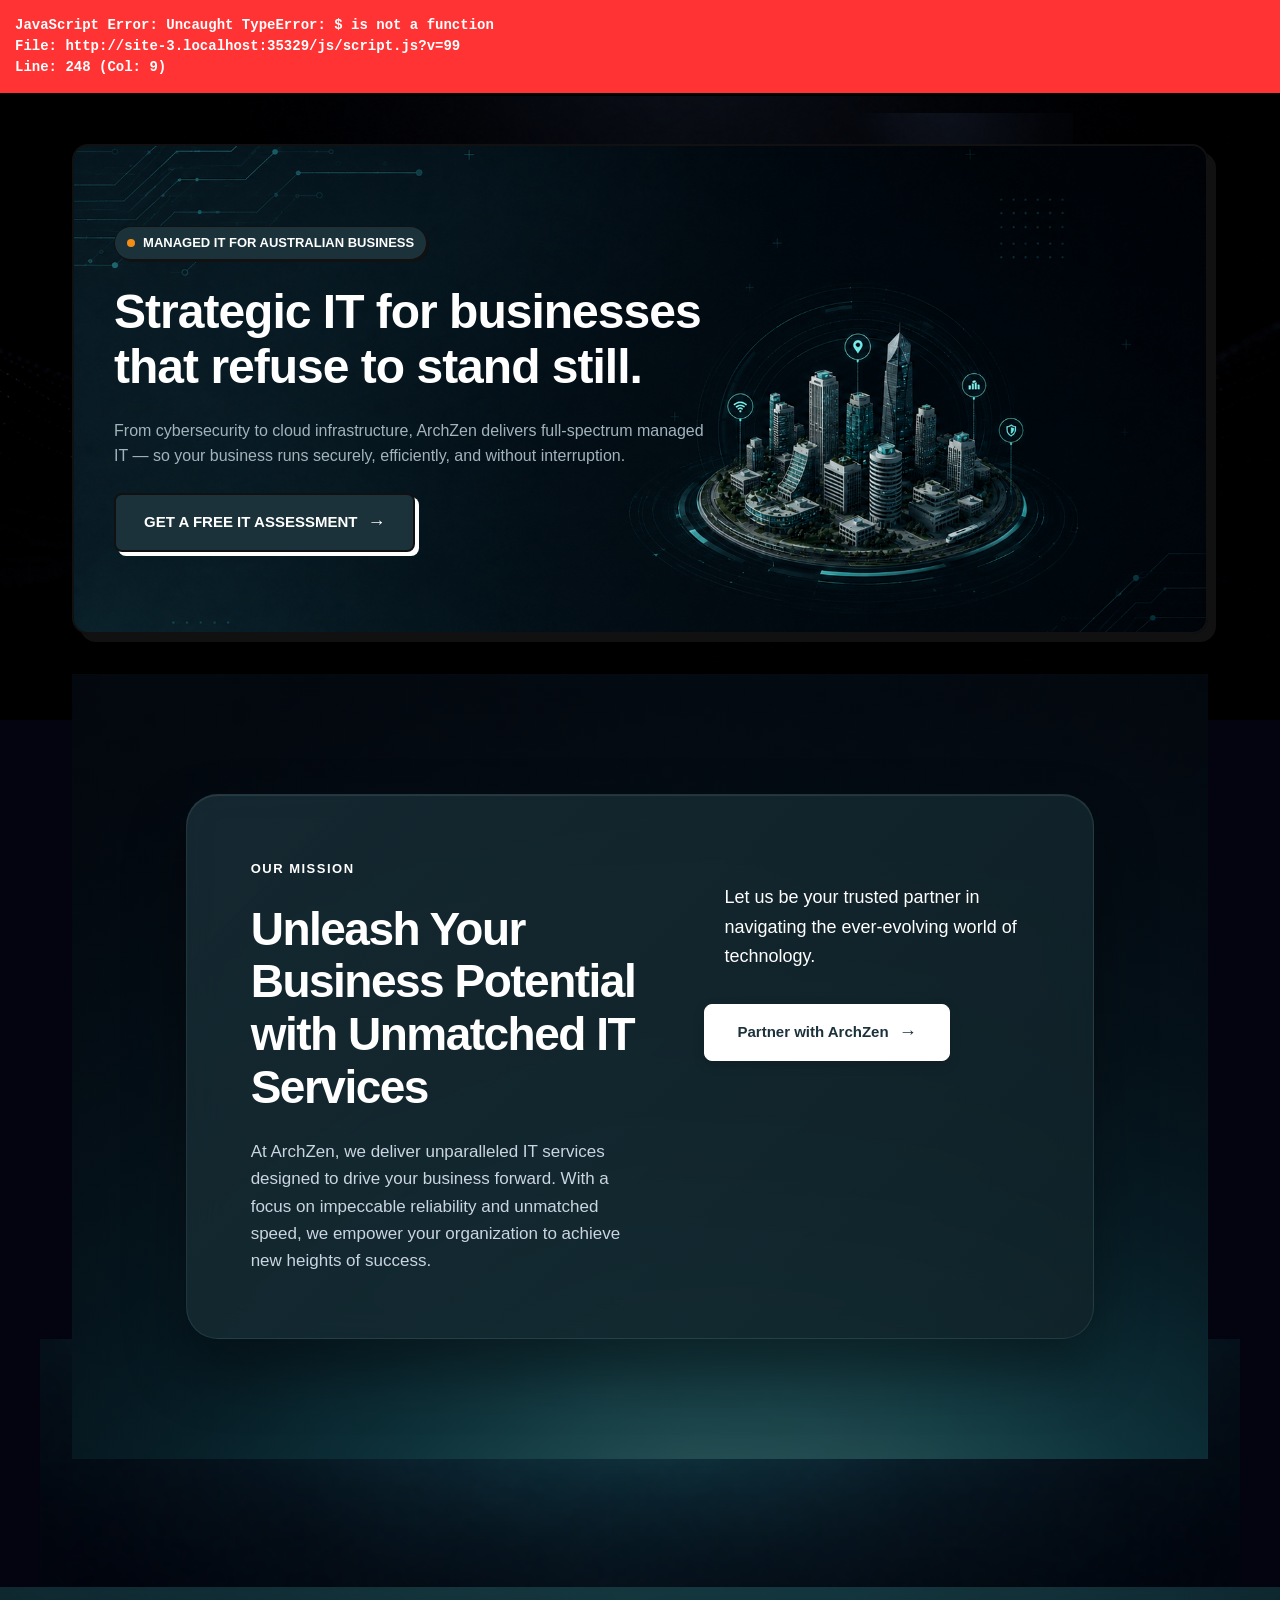
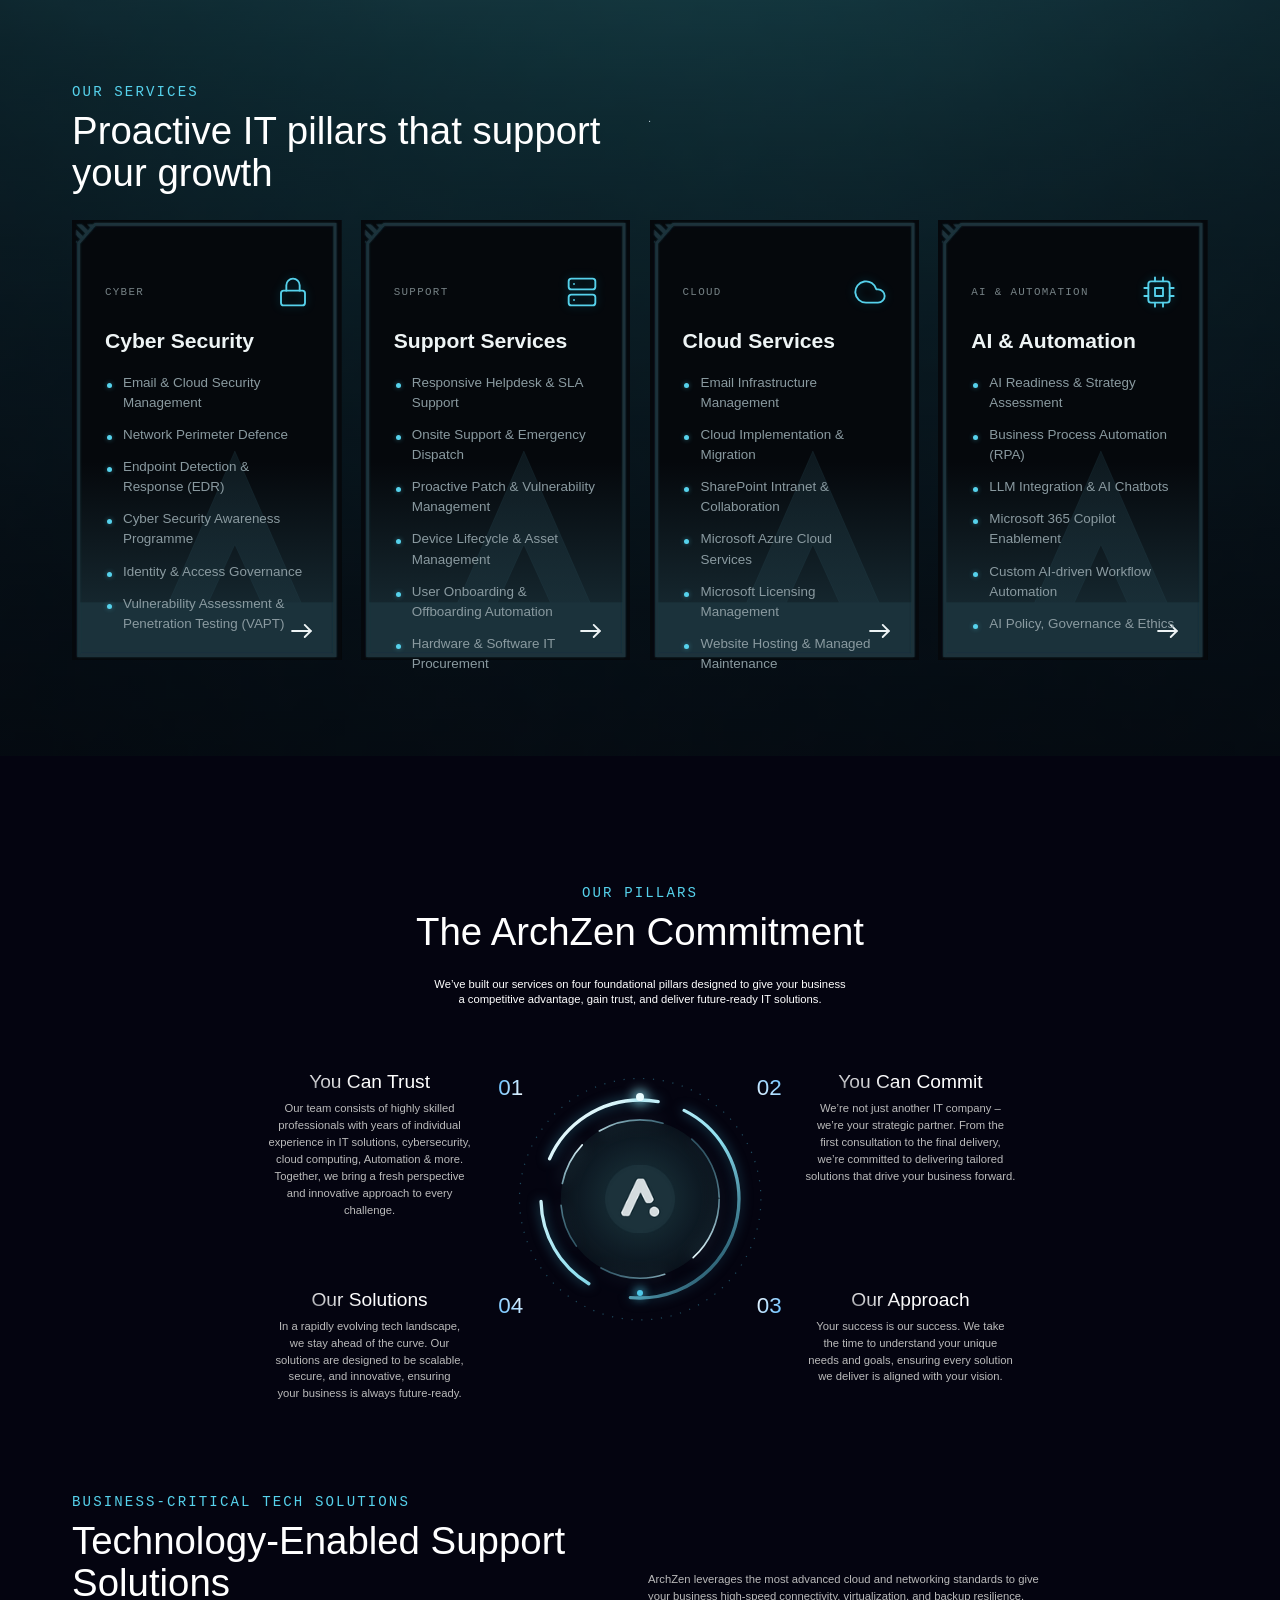
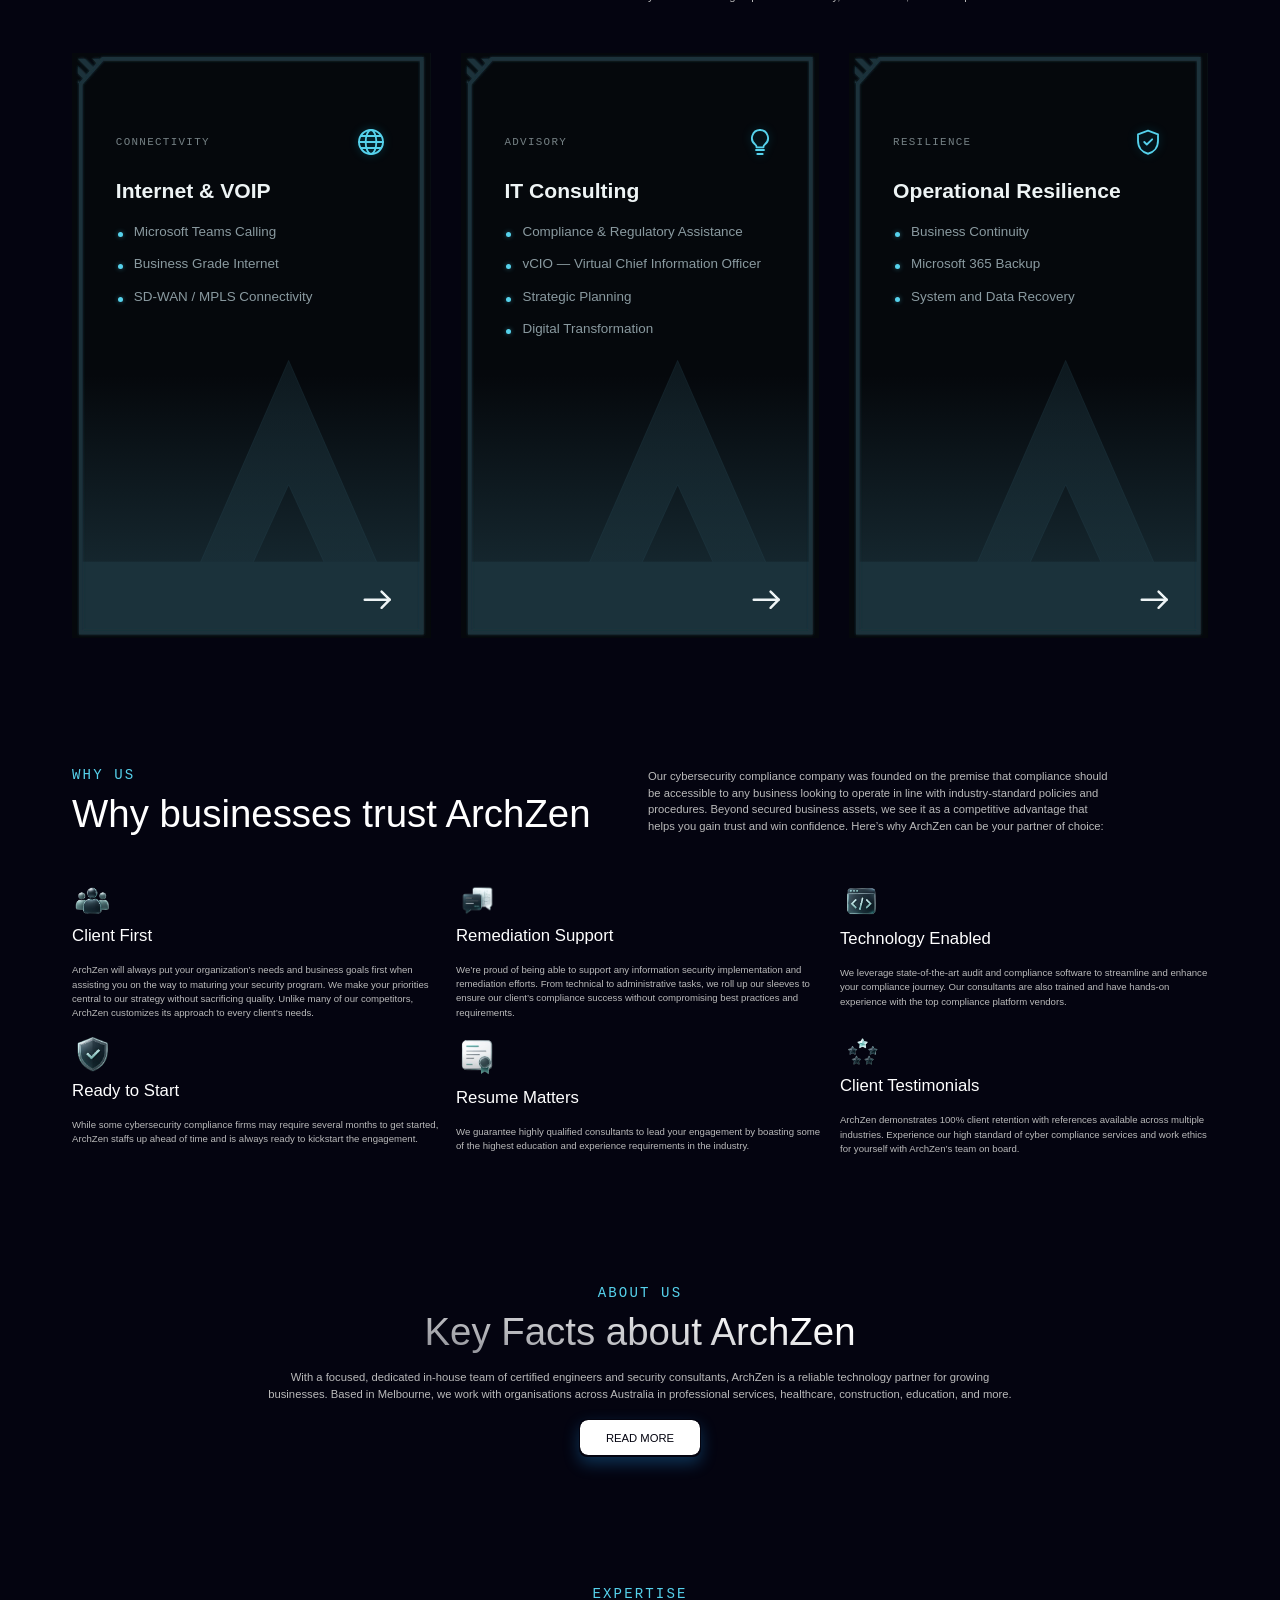
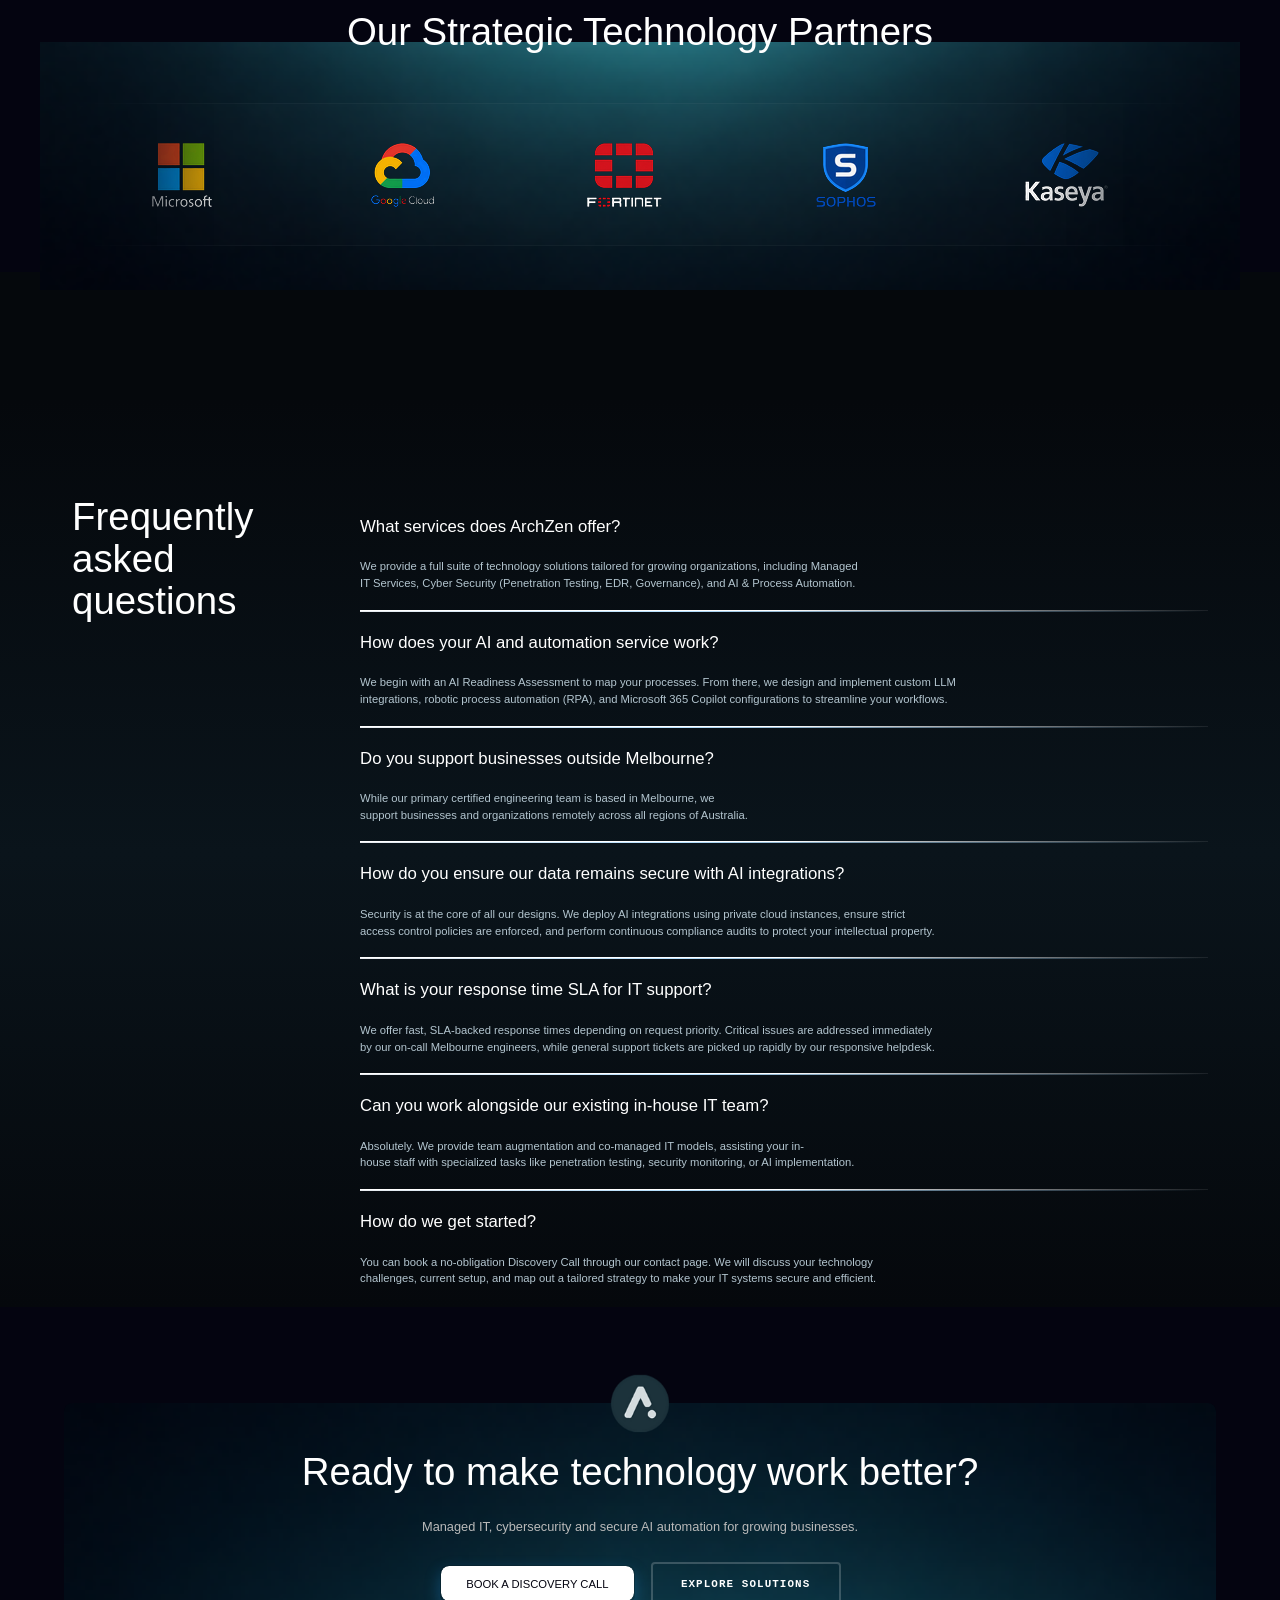
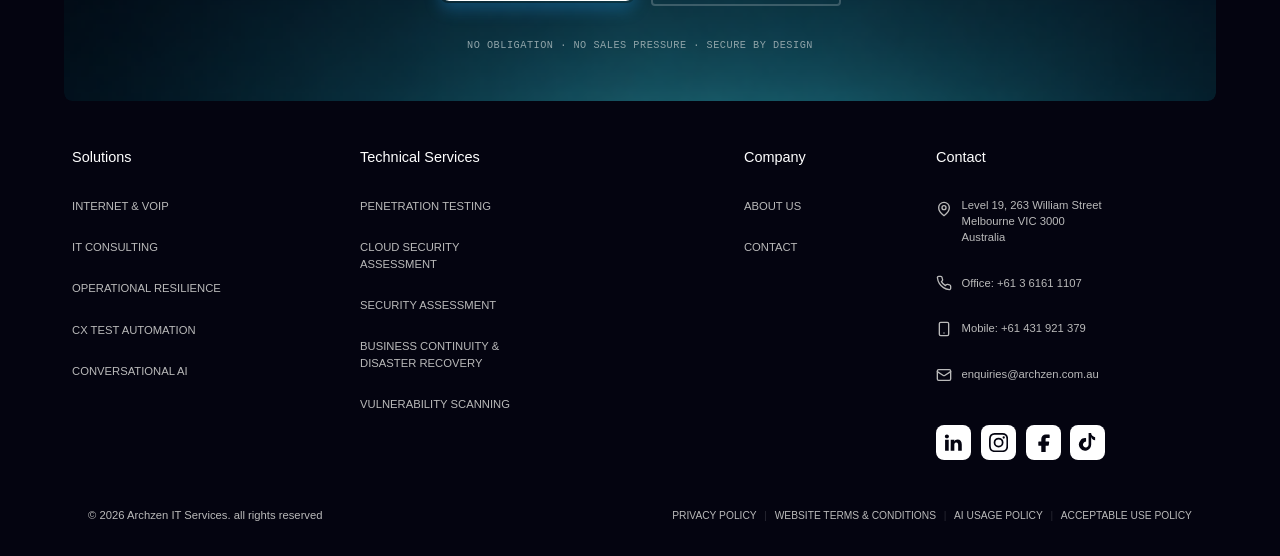
==== commit 09868193: "Fix content inconsistencies, FAQs, pillars ordering, links, and add AI/Automation service pillar" ====
--- a/index.html
+++ b/index.html
@@ -4,6 +4,7 @@
     data-wf-site="67c995cf629758b15942fb10" lang="en">
 
 <head>
+    <meta name="robots" content="noindex" />
     <script>
         window.onerror = function (msg, url, line, col, error) {
             var div = document.createElement('div');
@@ -162,7 +163,7 @@
                         <div class="navbar-wr">
 
                             <div class="brand" style="display: flex; align-items: center; gap: 0.5rem;">
-                                <a href="#"
+                                <a href="index.html"
                                     style="text-decoration: none; color: inherit; display: flex; align-items: center; gap: 0.5rem;">
                                     <img src="resources/archzen_logo_text_white.png" alt="ArchZen"
                                         class="nav-logo-text" />
@@ -1160,12 +1161,18 @@
                                         <style>
                                             .home_services-grid {
                                                 display: grid !important;
-                                                grid-template-columns: repeat(3, 1fr) !important;
+                                                grid-template-columns: repeat(4, 1fr) !important;
                                                 gap: 1.5rem !important;
                                                 width: 100% !important;
                                             }
 
-                                            @media screen and (max-width: 991px) {
+                                            @media screen and (max-width: 1200px) {
+                                                .home_services-grid {
+                                                    grid-template-columns: repeat(2, 1fr) !important;
+                                                }
+                                            }
+
+                                            @media screen and (max-width: 768px) {
                                                 .home_services-grid {
                                                     grid-template-columns: 1fr !important;
                                                 }
@@ -1433,13 +1440,12 @@
                                                     </div>
                                                     <h3 class="card-title-new">Support Services</h3>
                                                     <ul class="feature-list">
-                                                        <li>Email &amp; Cloud Security Management</li>
-                                                        <li>Network Perimeter Defence</li>
-                                                        <li>Endpoint Detection &amp; Response (EDR)</li>
-                                                        <li>Cyber Security Awareness Programme</li>
-                                                        <li>Identity &amp; Access Governance</li>
-                                                        <li>Vulnerability Assessment &amp; Penetration Testing (VAPT)
-                                                        </li>
+                                                        <li>Responsive Helpdesk &amp; SLA Support</li>
+                                                        <li>Onsite Support &amp; Emergency Dispatch</li>
+                                                        <li>Proactive Patch &amp; Vulnerability Management</li>
+                                                        <li>Device Lifecycle &amp; Asset Management</li>
+                                                        <li>User Onboarding &amp; Offboarding Automation</li>
+                                                        <li>Hardware &amp; Software IT Procurement</li>
                                                     </ul>
                                                     <div class="card-footer-new">
                                                         <span class="learn-more-text"></span>
@@ -1580,6 +1586,114 @@
                                                     </div>
                                                 </div>
                                             </a>
+
+                                            <!-- Pillar 4: AI & Automation -->
+                                            <a href="solutions.html#conversational-ai" class="card" style="--d:.36s">
+                                                <svg class="frame" xmlns="http://www.w3.org/2000/svg"
+                                                    viewBox="0 0 490 800">
+                                                    <defs>
+                                                        <linearGradient id="bgGrad-ser4" x1="0" y1="0" x2="0" y2="1">
+                                                            <stop offset="0%" stop-color="#05080c" />
+                                                            <stop offset="55%" stop-color="#05080c" />
+                                                            <stop offset="100%" stop-color="#1B323B" />
+                                                        </linearGradient>
+
+                                                        <linearGradient id="aGrad-ser4" x1="0" y1="0" x2="0" y2="1">
+                                                            <stop offset="0%" stop-color="#1B323B" stop-opacity="0.4" />
+                                                            <stop offset="70%" stop-color="#1B323B"
+                                                                stop-opacity="0.65" />
+                                                            <stop offset="100%" stop-color="#1B323B"
+                                                                stop-opacity="0.85" />
+                                                        </linearGradient>
+
+                                                        <filter id="borderGlow-ser4" x="-30%" y="-30%" width="160%"
+                                                            height="160%">
+                                                            <feGaussianBlur stdDeviation="2.2" result="blur" />
+                                                            <feMerge>
+                                                                <feMergeNode in="blur" />
+                                                                <feMergeNode in="SourceGraphic" />
+                                                            </feMerge>
+                                                        </filter>
+
+                                                        <clipPath id="cardInner-ser4">
+                                                            <path d="M42,8 H478 V792 H12 V42 Z" />
+                                                        </clipPath>
+
+                                                        <clipPath id="flagNotch-ser4">
+                                                            <path d="M8,8 H42 L8,42 Z" />
+                                                        </clipPath>
+
+                                                        <pattern id="flagStripes-ser4" width="14" height="14"
+                                                            patternTransform="rotate(-45)"
+                                                            patternUnits="userSpaceOnUse">
+                                                            <rect width="14" height="14" fill="transparent" />
+                                                            <rect width="7" height="14" fill="#1B323B" />
+                                                        </pattern>
+                                                    </defs>
+
+                                                    <rect x="0" y="0" width="490" height="800" fill="#05080c" />
+
+                                                    <g clip-path="url(#cardInner-ser4)">
+                                                        <rect x="0" y="0" width="490" height="800"
+                                                            fill="url(#bgGrad-ser4)" />
+
+                                                        <path
+                                                            d="M296,420 L462,800 L392,800 L296,590 L200,800 L130,800 Z"
+                                                            fill="url(#aGrad-ser4)" />
+                                                        <path
+                                                            d="M296,420 L462,800 L392,800 L296,590 L200,800 L130,800 Z"
+                                                            fill="none" stroke="#2c505c" stroke-width="1"
+                                                            opacity="0.3" />
+
+                                                        <rect x="0" y="695" width="490" height="105" fill="#1B323B" />
+
+                                                        <g transform="translate(400,747)" stroke="#eef4f5"
+                                                            stroke-width="3.4" stroke-linecap="round"
+                                                            stroke-linejoin="round" fill="none">
+                                                            <path d="M0,0 H34" />
+                                                            <path d="M23,-11 L34,0 L23,11" />
+                                                        </g>
+                                                    </g>
+
+                                                    <path d="M42,8 H478 V792 H12 V42 Z" fill="none" stroke="#1B323B"
+                                                        stroke-width="5" filter="url(#borderGlow-ser4)" />
+
+                                                    <path d="M8,8 H42 L8,42 Z" fill="url(#flagStripes-ser4)"
+                                                        filter="url(#borderGlow-ser4)" />
+
+                                                </svg>
+                                                <div class="card-body-new">
+                                                    <div class="card-header-row">
+                                                        <span class="card-tagline">AI &amp; Automation</span>
+                                                        <div class="card-icon-top-right">
+                                                            <svg viewBox="0 0 24 24" fill="none" stroke="currentColor" stroke-width="2" stroke-linecap="round" stroke-linejoin="round">
+                                                                <rect x="4" y="4" width="16" height="16" rx="2" ry="2"></rect>
+                                                                <rect x="9" y="9" width="6" height="6"></rect>
+                                                                <line x1="9" y1="1" x2="9" y2="4"></line>
+                                                                <line x1="15" y1="1" x2="15" y2="4"></line>
+                                                                <line x1="9" y1="20" x2="9" y2="23"></line>
+                                                                <line x1="15" y1="20" x2="15" y2="23"></line>
+                                                                <line x1="20" y1="9" x2="23" y2="9"></line>
+                                                                <line x1="20" y1="15" x2="23" y2="15"></line>
+                                                                <line x1="1" y1="9" x2="4" y2="9"></line>
+                                                                <line x1="1" y1="15" x2="4" y2="15"></line>
+                                                            </svg>
+                                                        </div>
+                                                    </div>
+                                                    <h3 class="card-title-new">AI &amp; Automation</h3>
+                                                    <ul class="feature-list">
+                                                        <li>AI Readiness &amp; Strategy Assessment</li>
+                                                        <li>Business Process Automation (RPA)</li>
+                                                        <li>LLM Integration &amp; AI Chatbots</li>
+                                                        <li>Microsoft 365 Copilot Enablement</li>
+                                                        <li>Custom AI-driven Workflow Automation</li>
+                                                        <li>AI Policy, Governance &amp; Ethics</li>
+                                                    </ul>
+                                                    <div class="card-footer-new">
+                                                        <span class="learn-more-text"></span>
+                                                    </div>
+                                                </div>
+                                            </a>
                                         </div>
                                     </div>
                                 </div>
@@ -1587,438 +1701,6 @@
                     </section>
                 </div>
             </div>
-            <section id="testimonials" data-wf--section-testimonials--variant="no-bottom-padding" class="section">
-                <style>
-                    :root {
-                        /* ===== ArchZen dark glow theme ===== */
-                        --bg: #05080C;
-                        --card-bg: #0b1116;
-                        --card-bg-active: linear-gradient(155deg, #101a20, #142229);
-                        --border: rgba(60, 130, 140, 0.28);
-                        --border-active: rgba(120, 220, 235, 0.55);
-                        --accent: #1B323B;
-                        --cyan: #5fe0e8;
-                        --text-hi: #f4f7f8;
-                        --text-body: #d7e2e4;
-                        --text-lo: #8fa3a8;
-                        --ease-hover: 350ms cubic-bezier(0.16, 1, 0.3, 1);
-                    }
-
-                    #testimonials {
-                        background-color: var(--bg) !important;
-                        position: relative;
-                        overflow: hidden;
-                    }
-
-                    /* ambient glow behind everything in the section */
-                    .glow-testimonials {
-                        position: absolute;
-                        border-radius: 50%;
-                        filter: blur(110px);
-                        opacity: 0.22;
-                        pointer-events: none;
-                        z-index: 1;
-                    }
-
-                    .glow-testimonials-a {
-                        width: 520px;
-                        height: 520px;
-                        background: var(--cyan);
-                        top: -10%;
-                        left: 6%;
-                    }
-
-                    .glow-testimonials-b {
-                        width: 460px;
-                        height: 460px;
-                        background: #3a6b78;
-                        bottom: -15%;
-                        right: 8%;
-                    }
-
-                    /* ============ MARQUEE ============ */
-                    .marquee-viewport {
-                        position: relative;
-                        width: 100%;
-                        overflow: hidden;
-                        padding: 60px 0;
-                        z-index: 2;
-                        -webkit-mask-image: linear-gradient(90deg, transparent, #000 4%, #000 96%, transparent);
-                        mask-image: linear-gradient(90deg, transparent, #000 4%, #000 96%, transparent);
-                    }
-
-                    .marquee-track {
-                        display: flex;
-                        gap: 28px;
-                        width: max-content;
-                        will-change: transform;
-                        transform: translate3d(0, 0, 0);
-                    }
-
-                    .t-card {
-                        flex: 0 0 auto;
-                        width: 580px;
-                        aspect-ratio: 900 / 420;
-                        position: relative;
-                        background: transparent;
-                        border: none;
-                        box-shadow: none;
-                        padding: 0;
-                        display: flex;
-                        flex-direction: column;
-                        justify-content: space-between;
-                        transition: transform var(--ease-hover);
-                    }
-
-                    .t-card-frame {
-                        position: absolute;
-                        inset: 0;
-                        width: 100%;
-                        height: 100%;
-                        z-index: 1;
-                        pointer-events: none;
-                        transition: filter 0.3s ease;
-                    }
-
-                    .t-card-frame .t-border {
-                        stroke: rgba(47, 224, 255, 0.2);
-                        transition: stroke 0.3s ease;
-                    }
-
-                    .t-card-frame .t-accent-top {
-                        stroke: rgba(4, 190, 224, 0.4);
-                        transition: stroke 0.3s ease;
-                    }
-
-                    .t-card-content {
-                        position: absolute;
-                        inset: 0;
-                        z-index: 2;
-                        width: 100%;
-                        height: 100%;
-                        pointer-events: auto;
-                    }
-
-                    .t-card.active {
-                        transform: translate3d(0, -4px, 0);
-                    }
-
-                    .t-card.active .t-card-frame {
-                        filter: drop-shadow(0 0 16px rgba(47, 224, 255, 0.3));
-                    }
-
-                    .t-card.active .t-card-frame .t-border {
-                        stroke: #2FE0FF;
-                    }
-
-                    .t-card.active .t-card-frame .t-accent-top {
-                        stroke: #56D2EC;
-                    }
-
-                    .t-header-name {
-                        position: absolute;
-                        left: 4%;
-                        top: 13.5%;
-                        width: 42%;
-                        height: 10%;
-                        display: flex;
-                        align-items: center;
-                        justify-content: flex-start;
-                        font-size: clamp(13px, 1.75vw, 16.5px);
-                        font-weight: 600;
-                        color: var(--text-hi);
-                        white-space: nowrap;
-                        overflow: hidden;
-                        text-overflow: ellipsis;
-                    }
-
-                    .t-header-role {
-                        position: absolute;
-                        left: 50%;
-                        top: 13.5%;
-                        width: 46%;
-                        height: 10%;
-                        display: flex;
-                        align-items: center;
-                        justify-content: flex-start;
-                        font-size: clamp(10.5px, 1.4vw, 13px);
-                        color: var(--text-lo);
-                        white-space: nowrap;
-                        overflow: hidden;
-                        text-overflow: ellipsis;
-                    }
-
-                    .t-photo-wr {
-                        position: absolute;
-                        left: 4.67%;
-                        top: 35.2%;
-                        width: 22.1%;
-                        height: 48.6%;
-                        display: flex;
-                        align-items: center;
-                        justify-content: center;
-                        overflow: hidden;
-                        border-radius: 4px;
-                    }
-
-                    .t-avatar {
-                        width: 100%;
-                        height: 100%;
-                        border-radius: 0;
-                        display: flex;
-                        align-items: center;
-                        justify-content: center;
-                        font-size: clamp(14px, 2.5vw, 22px);
-                        font-weight: bold;
-                        background: linear-gradient(135deg, var(--cyan), #2f8f97);
-                        color: #05080C;
-                        transition: filter var(--ease-hover);
-                    }
-
-                    .t-avatar-img {
-                        width: 100%;
-                        height: 100%;
-                        object-fit: cover;
-                        transition: filter var(--ease-hover);
-                    }
-
-                    .t-card.active .t-avatar,
-                    .t-card.active .t-avatar-img {
-                        filter: brightness(1.15);
-                    }
-
-                    .t-quote-body {
-                        position: absolute;
-                        left: 29.4%;
-                        top: 33.3%;
-                        width: 65.6%;
-                        height: 54.8%;
-                        display: flex;
-                        align-items: center;
-                        font-size: clamp(12.5px, 1.6vw, 16.5px);
-                        line-height: 1.45;
-                        color: var(--text-body);
-                        overflow-y: auto;
-                        text-align: left;
-                        padding-right: 10px;
-                        box-sizing: border-box;
-                    }
-
-                    .t-quote-body::-webkit-scrollbar {
-                        width: 4px;
-                    }
-
-                    .t-quote-body::-webkit-scrollbar-track {
-                        background: rgba(255, 255, 255, 0.02);
-                    }
-
-                    .t-quote-body::-webkit-scrollbar-thumb {
-                        background: rgba(95, 224, 232, 0.2);
-                        border-radius: 2px;
-                    }
-
-                    @media (max-width: 600px) {
-                        .t-card {
-                            width: 330px;
-                        }
-                    }
-
-                    #testimonials .tagline-text-blue-gradient {
-                        font-size: 1.1rem !important;
-                        letter-spacing: 0.15em !important;
-                        font-weight: 700 !important;
-                    }
-
-                    @media (prefers-reduced-motion: reduce) {
-                        .t-card {
-                            transition: none;
-                        }
-                    }
-                </style>
-
-                <div class="glow-testimonials glow-testimonials-a"></div>
-                <div class="glow-testimonials glow-testimonials-b"></div>
-
-                <div class="container anim_appear-on-scroll" style="position: relative; z-index: 3; padding-top: 60px;">
-                    <div class="left-padding">
-                        <div class="align-left">
-                            <p class="tagline-text-blue-gradient">TESTIMONIALS</p>
-                            <h2 class="heading-style-48" style="color: #ffffff; margin-top: 12px; margin-bottom: 0px;">
-                                Hear from Our Clients
-                            </h2>
-                        </div>
-                    </div>
-                </div>
-
-                <div class="marquee-viewport" id="marqueeViewport">
-                    <div class="marquee-track" id="marqueeTrack"></div>
-                </div>
-
-                <script>
-                    (function () {
-                        const SPEED_PX_PER_SEC = 72;
-                        const ANIMATION_ENABLED = true;
-
-                        const cardsData = [
-                            {
-                                quote: "We partnered with ArchZen for our IT infrastructure and Microsoft 365 migration, and the experience exceeded our expectations from day one. Eshwar and the team were professional, highly responsive, and made what could have been a complex transition completely seamless. We couldn't be more pleased with the outcome.",
-                                name: "Ashika",
-                                role: "Blue Lotus Care • IT & Microsoft 365 Migration",
-                                initials: "A",
-                                image: "resources/testimonial_user_1.png"
-                            },
-                            {
-                                quote: "Eshwar recovered files I had completely written off as lost. His technical skill was impressive, but what stood out equally was his professionalism and clear communication throughout the entire process. From first contact to final delivery, the service was outstanding. I would not hesitate to recommend ArchZen for any data recovery need.",
-                                name: "Louise Matsekalidis",
-                                role: "Data Recovery",
-                                initials: "LM",
-                                image: "resources/testimonial_user_2.png"
-                            },
-                            {
-                                quote: "Eshwar approached the task with genuine professionalism and attention to detail. He completed everything on time and exactly as requested — and then went further, offering valuable, practical advice on online security and platform management that I hadn't even thought to ask about. That kind of proactive care is rare, and it made a real difference.",
-                                name: "Paz Figueroa Ortiz",
-                                role: "General IT Support & Security Advisory",
-                                initials: "PO",
-                                image: "resources/testimonial_user_3.png"
-                            },
-                            {
-                                quote: "As a new business, getting our IT systems set up from scratch felt daunting. ArchZen made the process straightforward and stress-free. They took the time to understand what we needed, set everything up properly, and left us with systems we could actually rely on from day one.",
-                                name: "Diamond Cleaning Services",
-                                role: "Business Setup IT Support",
-                                initials: "DC",
-                                image: "resources/testimonial_user_1.png"
-                            },
-                            {
-                                quote: "As someone with limited computer knowledge, I was unsure where to turn. Eshwar guided me through everything with remarkable patience and genuine care, and resolved my issue completely. It's not easy to find someone who combines real technical expertise with the ability to explain things simply and without judgement. I highly recommend ArchZen.",
-                                name: "Sam Athans",
-                                role: "Patient IT Guidance",
-                                initials: "SA",
-                                image: "resources/testimonial_user_2.png"
-                            },
-                            {
-                                quote: "Eshwar's knowledge and integrity genuinely stood out. He resolved more than he was originally engaged to fix, and declined to charge extra for the additional work. His advice was honest, his approach was trustworthy, and the results spoke for themselves. I've already referred him to family and will continue to use ArchZen for all future IT needs.",
-                                name: "Tiff C",
-                                role: "IT Support",
-                                initials: "TC",
-                                image: "resources/testimonial_user_3.png"
-                            }
-                        ];
-
-                        const viewport = document.getElementById('marqueeViewport');
-                        const track = document.getElementById('marqueeTrack');
-
-                        function cardHTML(c, index) {
-                            const id = 'tc-' + index;
-                            return '<div class="t-card">' +
-                                '<svg class="t-card-frame" viewBox="0 0 900 420" fill="none" aria-hidden="true">' +
-                                '<defs>' +
-                                '<linearGradient id="bg-' + id + '" x1="0" y1="0" x2="1" y2="1">' +
-                                '<stop offset="0%" stop-color="#0A0D10"/>' +
-                                '<stop offset="55%" stop-color="#050709"/>' +
-                                '<stop offset="100%" stop-color="#0B1115"/>' +
-                                '</linearGradient>' +
-                                '<radialGradient id="light-' + id + '" cx="0" cy="0" r="1" gradientUnits="userSpaceOnUse" gradientTransform="translate(820 28) rotate(135) scale(420)">' +
-                                '<stop offset="0%" stop-color="#34D8FF" stop-opacity=".10"/>' +
-                                '<stop offset="100%" stop-color="#34D8FF" stop-opacity="0"/>' +
-                                '</radialGradient>' +
-                                '<pattern id="dots-' + id + '" width="12" height="12" patternUnits="userSpaceOnUse">' +
-                                '<circle cx="1" cy="1" r=".65" fill="#29CFFF" opacity=".18"/>' +
-                                '</pattern>' +
-                                '</defs>' +
-                                '<rect width="900" height="420" rx="18" fill="url(#bg-' + id + ')"/>' +
-                                '<rect width="900" height="420" rx="18" fill="url(#light-' + id + ')"/>' +
-                                '<rect x="1" y="1" width="898" height="418" rx="18" stroke="#2FE0FF" stroke-width="1" class="t-border" />' +
-                                '<rect x="7" y="7" width="886" height="406" rx="14" stroke="#27343B" stroke-width=".8"/>' +
-                                '<path d="M14 14 H250 L264 26 H636 L650 14 H886" stroke="#56D2EC" stroke-width="5" stroke-linecap="square" stroke-linejoin="miter" class="t-accent-top"/>' +
-                                '<path d="M250 14 L264 26 H636 L650 14" stroke="#11181C" stroke-width="2" fill="none"/>' +
-                                '<rect x="18" y="42" width="864" height="70" stroke="#3B4448" stroke-width=".8"/>' +
-                                '<line x1="430" y1="42" x2="430" y2="112" stroke="#3B4448" stroke-width=".8"/>' +
-                                '<rect x="427" y="61" width="4" height="32" fill="#4CF7D5" class="t-accent-middle"/>' +
-                                '<rect x="18" y="124" width="864" height="278" stroke="#3B4448" stroke-width=".8"/>' +
-                                '<rect x="34" y="140" width="215" height="220" stroke="#50585C" stroke-width=".8"/>' +
-                                '<rect x="42" y="148" width="199" height="204" stroke="#3B4448" stroke-width=".8"/>' +
-                                '<rect x="28" y="150" width="5" height="94" fill="#4CF7D5" class="t-accent-photo"/>' +
-                                '<rect x="760" y="18" width="110" height="40" fill="url(#dots-' + id + ')" opacity=".55"/>' +
-                                '</svg>' +
-                                '<div class="t-card-content">' +
-                                '<div class="t-header-name">' + c.name + '</div>' +
-                                '<div class="t-header-role">' + c.role + '</div>' +
-                                '<div class="t-photo-wr">' +
-                                (c.image ? '<img src="' + c.image + '" alt="' + c.name + '" class="t-avatar-img" />' : '<div class="t-avatar">' + c.initials + '</div>') +
-                                '</div>' +
-                                '<div class="t-quote-body">' + c.quote + '</div>' +
-                                '</div>' +
-                                '</div>';
-                        }
-
-                        const html = cardsData.map((c, i) => cardHTML(c, i)).join('') + cardsData.map((c, i) => cardHTML(c, i + cardsData.length)).join('');
-                        track.innerHTML = html;
-
-                        track.querySelectorAll('.t-card').forEach(card => {
-                            card.addEventListener('mouseenter', () => card.classList.add('active'));
-                            card.addEventListener('mouseleave', () => card.classList.remove('active'));
-                        });
-
-                        const prefersReducedMotion = window.matchMedia('(prefers-reduced-motion: reduce)').matches;
-
-                        let setWidth = 0;
-                        let pos = 0;
-                        let isPaused = false;
-                        let lastTime = null;
-                        let rafId = null;
-
-                        function measure() {
-                            const children = Array.from(track.children);
-                            const half = children.length / 2;
-                            if (half === 0) return;
-                            const firstOfSecondSet = children[half].getBoundingClientRect().left;
-                            const firstOfFirstSet = children[0].getBoundingClientRect().left;
-                            setWidth = firstOfSecondSet - firstOfFirstSet;
-                        }
-
-                        function tick(timestamp) {
-                            if (lastTime === null) lastTime = timestamp;
-                            const dt = (timestamp - lastTime) / 1000;
-                            lastTime = timestamp;
-
-                            if (!isPaused && ANIMATION_ENABLED && !prefersReducedMotion && setWidth > 0) {
-                                pos -= SPEED_PX_PER_SEC * dt;
-                                if (pos <= -setWidth) pos += setWidth;
-                                track.style.transform = `translate3d(${pos}px, 0, 0)`;
-                            }
-
-                            rafId = requestAnimationFrame(tick);
-                        }
-
-                        viewport.addEventListener('mouseenter', () => { isPaused = true; });
-                        viewport.addEventListener('mouseleave', () => {
-                            isPaused = false;
-                            lastTime = null;
-                        });
-
-                        window.addEventListener('resize', measure);
-
-                        function initMarquee() {
-                            measure();
-                            if (ANIMATION_ENABLED && !prefersReducedMotion) {
-                                rafId = requestAnimationFrame(tick);
-                            }
-                        }
-
-                        if (document.readyState === 'complete') {
-                            initMarquee();
-                        } else {
-                            window.addEventListener('load', initMarquee);
-                        }
-                    })();
-                </script>
-                <div class="section-bg">
-                    <div class="section-bg-bottom-img-wr is-on-top"><img
-                            src="resources/Screenshot%202026-07-29%20234919.png" loading="lazy" width="1180"
-                            alt="Abstract horizontal gradient blend of blue and purple hues with soft, blurry edges on a black background."
-                            class="section-bg-bottom-img is-on-top" /></div>
-                </div>
-            </section>
             <section id="methodology" class="section">
                 <div class="section-padding top-160">
                     <div class="container anim_appear-on-scroll">
@@ -2274,18 +1956,6 @@
                                             </div>
                                             <div class="home_approach-number is-2">02</div>
                                         </div>
-                                        <div class="home_approach-item is-4">
-                                            <div class="home_approach-item-txt-wr">
-                                                <p class="home_approach-item-title">Our Solutions</p>
-                                                <div class="text-color-light-grey">
-                                                    <p class="text-size-small-14">In a rapidly evolving tech
-                                                        landscape, we stay ahead of the curve. Our solutions are
-                                                        designed to be scalable, secure, and innovative, ensuring
-                                                        your business is always future-ready.</p>
-                                                </div>
-                                            </div>
-                                            <div class="home_approach-number is-4">04</div>
-                                        </div>
                                         <div class="home_approach-item is-3">
                                             <div class="home_approach-item-txt-wr">
                                                 <p class="home_approach-item-title">Our Approach</p>
@@ -2298,6 +1968,18 @@
                                                 </div>
                                             </div>
                                             <div class="home_approach-number is-3">03</div>
+                                        </div>
+                                        <div class="home_approach-item is-4">
+                                            <div class="home_approach-item-txt-wr">
+                                                <p class="home_approach-item-title">Our Solutions</p>
+                                                <div class="text-color-light-grey">
+                                                    <p class="text-size-small-14">In a rapidly evolving tech
+                                                        landscape, we stay ahead of the curve. Our solutions are
+                                                        designed to be scalable, secure, and innovative, ensuring
+                                                        your business is always future-ready.</p>
+                                                </div>
+                                            </div>
+                                            <div class="home_approach-number is-4">04</div>
                                         </div>
                                     </div>
                                 </div>
@@ -2817,10 +2499,10 @@
                                     <div class="spacer-medium-20"></div>
                                     <div class="text-color-light-grey">
                                         <p class="text-size-small-14">With a focused, dedicated in-house
-                                            team of certified cybersecurity consultants, ArchZen is a
-                                            reliable partner in meeting compliance standards and
-                                            requirements. Headquartered in California (US), we operate
-                                            globally and service clients in the US, Canada, Europe and APAC.
+                                            team of certified engineers and security consultants, ArchZen is a
+                                            reliable technology partner for growing businesses. Based in Melbourne,
+                                            we work with organisations across Australia in professional services,
+                                            healthcare, construction, education, and more.
                                         </p>
                                     </div>
                                     <div class="spacer-medium-20"></div>
@@ -3035,17 +2717,14 @@
                         <div class="faq-wr">
                             <div class="faq_item-wrapper">
                                 <div class="faq_question">
-                                    <p class="text-size-large-21 gradient-text-on-hover">Can you advise on which
-                                        compliance frameworks apply to my business?</p><img
+                                    <p class="text-size-large-21 gradient-text-on-hover">What services does ArchZen offer?</p><img
                                         src="resources/67d32ef5f2c13b180466b3c8_FAQ Toggle Container.svg" loading="lazy"
                                         alt="" class="faq_icon-img" />
                                 </div>
                                 <div class="faq_answer">
                                     <div class="faq_answer-wrapper">
                                         <div class="text-size-small-14 w-richtext">
-                                            <p>Absolutely. We assess your industry, applicable regulatory
-                                                requirements and data handling mechanisms to advise on the
-                                                required compliance attestations and certifications.</p>
+                                            <p>We provide a full suite of technology solutions tailored for growing organizations, including Managed IT Services, Cyber Security (Penetration Testing, EDR, Governance), and AI &amp; Process Automation.</p>
                                         </div>
                                     </div>
                                 </div>
@@ -3056,17 +2735,14 @@
                             </div>
                             <div class="faq_item-wrapper">
                                 <div class="faq_question">
-                                    <p class="text-size-large-21 gradient-text-on-hover">Do you provide one-time
-                                        assessments or ongoing compliance monitoring?</p><img
+                                    <p class="text-size-large-21 gradient-text-on-hover">How does your AI and automation service work?</p><img
                                         src="resources/67d32ef5f2c13b180466b3c8_FAQ Toggle Container.svg" loading="lazy"
                                         alt="" class="faq_icon-img" />
                                 </div>
                                 <div class="faq_answer">
                                     <div class="faq_answer-wrapper">
                                         <div class="text-size-small-14 w-richtext">
-                                            <p>We offer both one-time assessments and ongoing services, although
-                                                the majority of our clients benefit from recurring engagements.
-                                            </p>
+                                            <p>We begin with an AI Readiness Assessment to map your processes. From there, we design and implement custom LLM integrations, robotic process automation (RPA), and Microsoft 365 Copilot configurations to streamline your workflows.</p>
                                         </div>
                                     </div>
                                 </div>
@@ -3077,18 +2753,14 @@
                             </div>
                             <div class="faq_item-wrapper">
                                 <div class="faq_question">
-                                    <p class="text-size-large-21 gradient-text-on-hover">How soon can I obtain
-                                        my compliance attestation report? </p><img
+                                    <p class="text-size-large-21 gradient-text-on-hover">Do you support businesses outside Melbourne?</p><img
                                         src="resources/67d32ef5f2c13b180466b3c8_FAQ Toggle Container.svg" loading="lazy"
                                         alt="" class="faq_icon-img" />
                                 </div>
                                 <div class="faq_answer">
                                     <div class="faq_answer-wrapper">
                                         <div class="text-size-small-14 w-richtext">
-                                            <p>Timelines may vary based on your current security measures and
-                                                compliance frameworks in question. We’ll work with you to
-                                                expedite the process and help you obtain the certification(s) as
-                                                soon as possible. </p>
+                                            <p>While our primary certified engineering team is based in Melbourne, we support businesses and organizations remotely across all regions of Australia.</p>
                                         </div>
                                     </div>
                                 </div>
@@ -3099,17 +2771,14 @@
                             </div>
                             <div class="faq_item-wrapper">
                                 <div class="faq_question">
-                                    <p class="text-size-large-21 gradient-text-on-hover">Do you assist with
-                                        drafting compliance documentation? </p><img
+                                    <p class="text-size-large-21 gradient-text-on-hover">How do you ensure our data remains secure with AI integrations?</p><img
                                         src="resources/67d32ef5f2c13b180466b3c8_FAQ Toggle Container.svg" loading="lazy"
                                         alt="" class="faq_icon-img" />
                                 </div>
                                 <div class="faq_answer">
                                     <div class="faq_answer-wrapper">
                                         <div class="text-size-small-14 w-richtext">
-                                            <p>Yes, our consultants can help you draft, refine and implement
-                                                security policies, procedures and internal documentation
-                                                required.<br /></p>
+                                            <p>Security is at the core of all our designs. We deploy AI integrations using private cloud instances, ensure strict access control policies are enforced, and perform continuous compliance audits to protect your intellectual property.</p>
                                         </div>
                                     </div>
                                 </div>
@@ -3120,18 +2789,14 @@
                             </div>
                             <div class="faq_item-wrapper">
                                 <div class="faq_question">
-                                    <p class="text-size-large-21 gradient-text-on-hover">What happens if I fail
-                                        an audit? </p><img
+                                    <p class="text-size-large-21 gradient-text-on-hover">What is your response time SLA for IT support?</p><img
                                         src="resources/67d32ef5f2c13b180466b3c8_FAQ Toggle Container.svg" loading="lazy"
                                         alt="" class="faq_icon-img" />
                                 </div>
                                 <div class="faq_answer">
                                     <div class="faq_answer-wrapper">
                                         <div class="text-size-small-14 w-richtext">
-                                            <p>ArchZen is committed to take you all the way to success, with
-                                                every audit and certification process precluded by thorough
-                                                security gap assessment and remediation support. This makes
-                                                audit failure unlikely given our proven methodology.</p>
+                                            <p>We offer fast, SLA-backed response times depending on request priority. Critical issues are addressed immediately by our on-call Melbourne engineers, while general support tickets are picked up rapidly by our responsive helpdesk.</p>
                                         </div>
                                     </div>
                                 </div>
@@ -3142,16 +2807,14 @@
                             </div>
                             <div class="faq_item-wrapper">
                                 <div class="faq_question">
-                                    <p class="text-size-large-21 gradient-text-on-hover">Can you work as an
-                                        extension to our team?</p><img
+                                    <p class="text-size-large-21 gradient-text-on-hover">Can you work alongside our existing in-house IT team?</p><img
                                         src="resources/67d32ef5f2c13b180466b3c8_FAQ Toggle Container.svg" loading="lazy"
                                         alt="" class="faq_icon-img" />
                                 </div>
                                 <div class="faq_answer">
                                     <div class="faq_answer-wrapper">
                                         <div class="text-size-small-14 w-richtext">
-                                            <p>Yes, we offer team augmentation and virtual CISO among our
-                                                cooperation models.</p>
+                                            <p>Absolutely. We provide team augmentation and co-managed IT models, assisting your in-house staff with specialized tasks like penetration testing, security monitoring, or AI implementation.</p>
                                         </div>
                                     </div>
                                 </div>
@@ -3162,19 +2825,14 @@
                             </div>
                             <div class="faq_item-wrapper">
                                 <div class="faq_question">
-                                    <p class="text-size-large-21 gradient-text-on-hover">Do you work with
-                                        startups and small businesses?</p><img
+                                    <p class="text-size-large-21 gradient-text-on-hover">How do we get started?</p><img
                                         src="resources/67d32ef5f2c13b180466b3c8_FAQ Toggle Container.svg" loading="lazy"
                                         alt="" class="faq_icon-img" />
                                 </div>
                                 <div class="faq_answer">
                                     <div class="faq_answer-wrapper">
                                         <div class="text-size-small-14 w-richtext">
-                                            <p>Yes, we are happy to work with organizations of all sizes,
-                                                adjusting our approach and strategies to their particular goals
-                                                in each case. Whether you’re a startup or a global Fortune 500
-                                                organization, ArchZen has the experience and capabilities to
-                                                deliver.</p>
+                                            <p>You can book a no-obligation Discovery Call through our contact page. We will discuss your technology challenges, current setup, and map out a tailored strategy to make your IT systems secure and efficient.</p>
                                         </div>
                                     </div>
                                 </div>
@@ -3202,21 +2860,70 @@
                                             class="cta-content-bg" /><img
                                             src="resources/Screenshot%202026-07-23%20221748.png" loading="lazy" alt=""
                                             class="cta-content-bg is-mob" />
-                                        <h2 class="heading-style-48">Move forward with confidence</h2>
+                                        <style>
+                                            .cta-btn-group {
+                                                display: flex;
+                                                gap: 1.2rem;
+                                                justify-content: center;
+                                                align-items: center;
+                                                flex-wrap: wrap;
+                                                margin-top: 2rem;
+                                                margin-bottom: 1.5rem;
+                                            }
+                                            .cta-btn-secondary {
+                                                display: inline-flex;
+                                                align-items: center;
+                                                justify-content: center;
+                                                padding: 0.8rem 2.2rem;
+                                                font-family: 'Robotomono', monospace;
+                                                font-size: 0.85rem;
+                                                font-weight: 600;
+                                                text-transform: uppercase;
+                                                letter-spacing: 0.1em;
+                                                text-decoration: none;
+                                                color: #ffffff;
+                                                background: transparent;
+                                                border: 2px solid rgba(255, 255, 255, 0.2);
+                                                border-radius: 4px;
+                                                transition: all 0.3s ease;
+                                                height: 3.4rem;
+                                                box-sizing: border-box;
+                                            }
+                                            .cta-btn-secondary:hover {
+                                                border-color: #56D2EC;
+                                                color: #56D2EC;
+                                                box-shadow: 0 0 15px rgba(86, 210, 236, 0.2);
+                                                transform: translateY(-2px);
+                                            }
+                                            .cta-subtext {
+                                                font-size: 0.8rem;
+                                                color: #8fa3a8;
+                                                letter-spacing: 0.05em;
+                                                text-transform: uppercase;
+                                                font-family: 'Robotomono', monospace;
+                                                margin-top: 1rem;
+                                            }
+                                        </style>
+                                        <h2 class="heading-style-48">Ready to make technology work better?</h2>
                                         <div class="spacer-medium-30 is-mob-30"></div>
                                         <div class="max-width-700">
                                             <div class="text-font-rm text-color-light-grey">
-                                                <p class="text-size-regular-16">Don’t let compliance delays hold
-                                                    you back from growing your business. Get in touch to talk it
-                                                    over with a ArchZen expert.</p>
+                                                <p class="text-size-regular-16">Managed IT, cybersecurity and secure AI automation for growing businesses.</p>
                                             </div>
                                         </div>
-                                        <div class="spacer-medium-36 is-mob-52"></div><a href="contact.html"
-                                            class="button-glow w-inline-block">
-                                            <div class="button-glow-text-wr">
-                                                <div>BOOK A DISCOVERY CALL</div>
-                                            </div>
-                                        </a>
+                                        <div class="cta-btn-group">
+                                            <a href="contact.html" class="button-glow w-inline-block">
+                                                <div class="button-glow-text-wr">
+                                                    <div>BOOK A DISCOVERY CALL</div>
+                                                </div>
+                                            </a>
+                                            <a href="solutions.html" class="cta-btn-secondary">
+                                                EXPLORE SOLUTIONS
+                                            </a>
+                                        </div>
+                                        <div class="cta-subtext">
+                                            No obligation &middot; No sales pressure &middot; Secure by design
+                                        </div>
                                     </div>
                                     <div class="cta-back-bg"></div>
                                     <div class="cta-back-bg-mob"></div>
@@ -3259,12 +2966,12 @@
                             </div>
                             <div class="footer-item-content">
                                 <div class="footer-item-content-wr">
-                                    <div class="footer-links-wr with-gap"><a href="index.html#services"
-                                            class="footer-link">PENETRATION TESTING</a><a href="index.html#services"
-                                            class="footer-link">CLOUD SECURITY ASSESSMENT</a><a href="index.html#services"
-                                            class="footer-link">SECURITY ASSESSMENT</a><a href="index.html#solutions"
+                                    <div class="footer-links-wr with-gap"><a href="services.html#penetration-testing"
+                                            class="footer-link">PENETRATION TESTING</a><a href="services.html#cloud-security"
+                                            class="footer-link">CLOUD SECURITY ASSESSMENT</a><a href="services.html#cyber-security"
+                                            class="footer-link">SECURITY ASSESSMENT</a><a href="solutions.html#operational-resilience"
                                             class="footer-link">BUSINESS CONTINUITY &amp; DISASTER
-                                            RECOVERY</a><a href="index.html#services" class="footer-link">VULNERABILITY
+                                            RECOVERY</a><a href="services.html#penetration-testing" class="footer-link">VULNERABILITY
                                             SCANNING</a></div>
                                 </div>
                             </div>
@@ -3277,8 +2984,7 @@
                             <div class="footer-item-content">
                                 <div class="footer-item-content-wr">
                                     <div class="footer-links-wr with-gap"><a href="about.html" class="footer-link">ABOUT
-                                            US</a><a href="contact.html" class="footer-link">CONTACT</a><a href="#"
-                                            class="footer-link">BLOG</a></div>
+                                            US</a><a href="contact.html" class="footer-link">CONTACT</a></div>
                                 </div>
                             </div>
                         </div>
--- a/css/style.css
+++ b/css/style.css
@@ -1448,12 +1448,18 @@
 /* --- Extracted Style Block #2 --- */
 .home_services-grid {
                                                 display: grid !important;
-                                                grid-template-columns: repeat(3, 1fr) !important;
+                                                grid-template-columns: repeat(4, 1fr) !important;
                                                 gap: 1.5rem !important;
                                                 width: 100% !important;
                                             }
 
-                                            @media screen and (max-width: 991px) {
+                                            @media screen and (max-width: 1200px) {
+                                                .home_services-grid {
+                                                    grid-template-columns: repeat(2, 1fr) !important;
+                                                }
+                                            }
+
+                                            @media screen and (max-width: 768px) {
                                                 .home_services-grid {
                                                     grid-template-columns: 1fr !important;
                                                 }
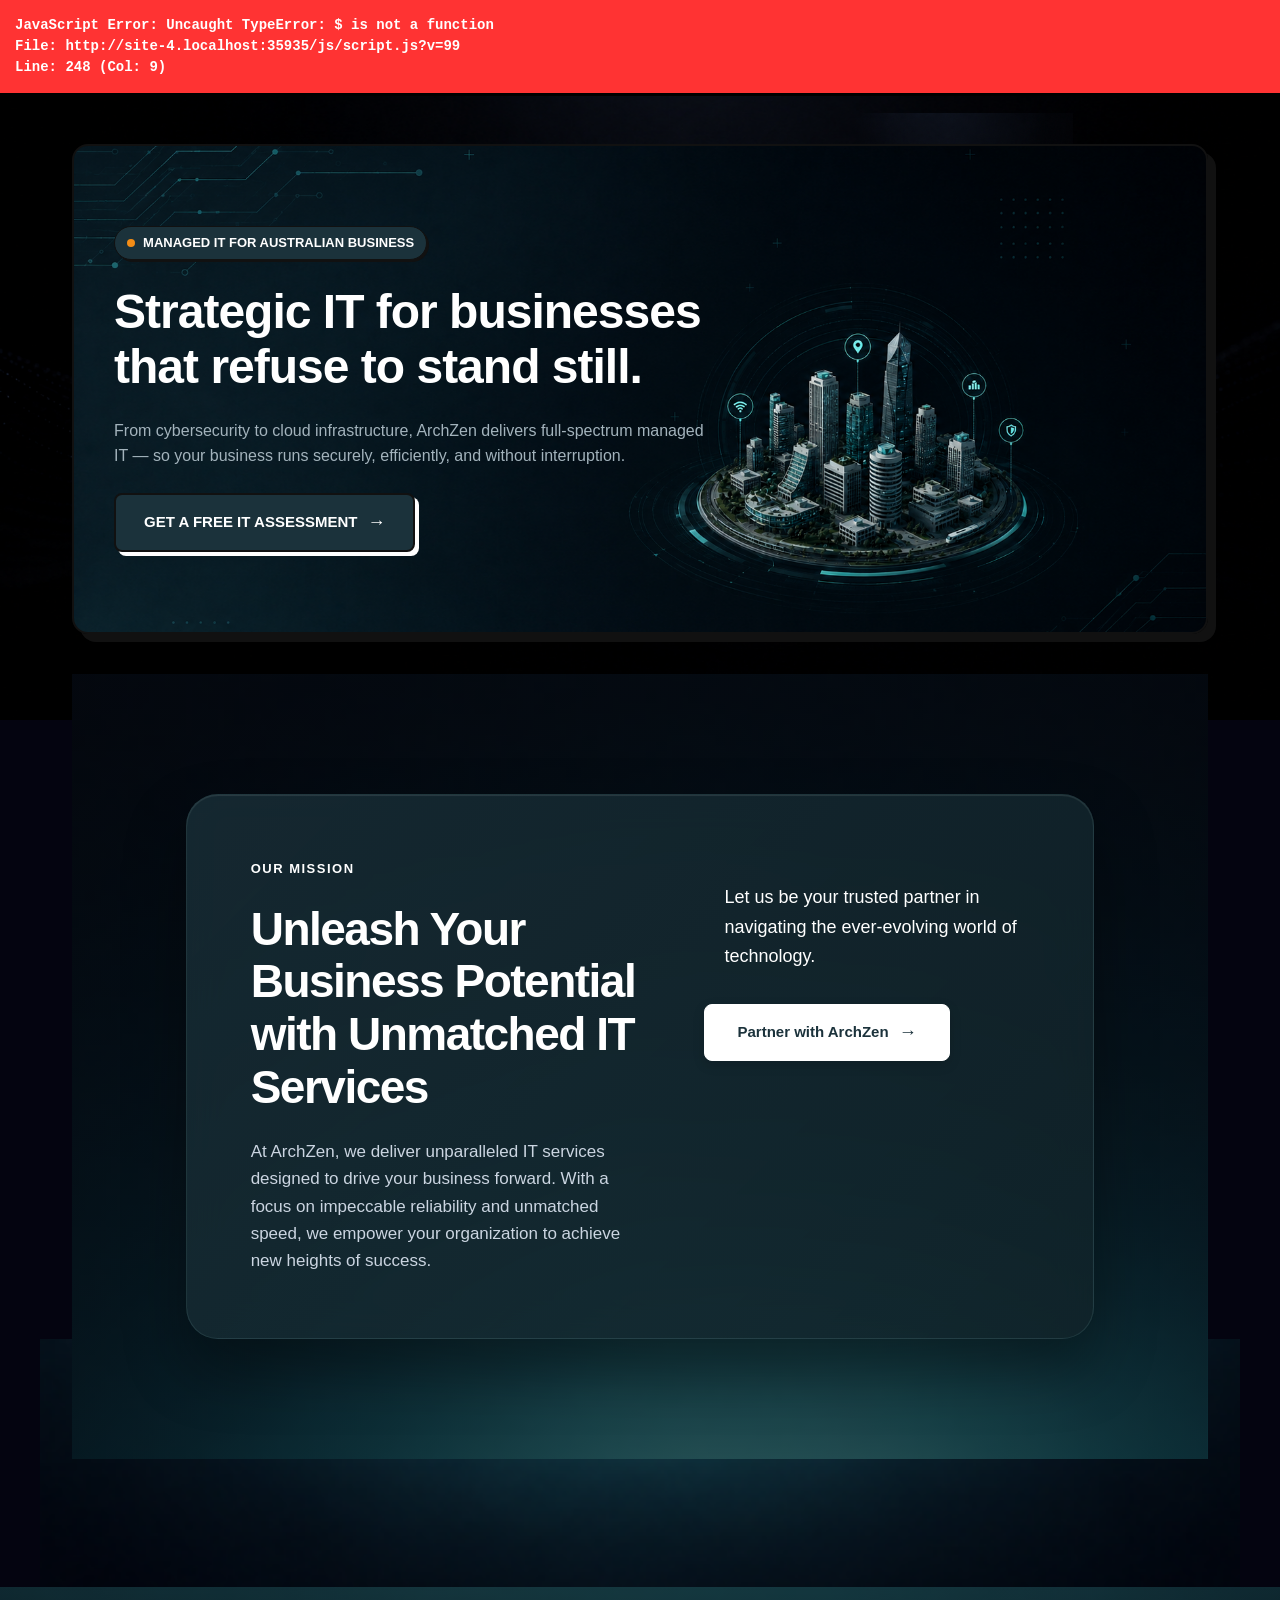
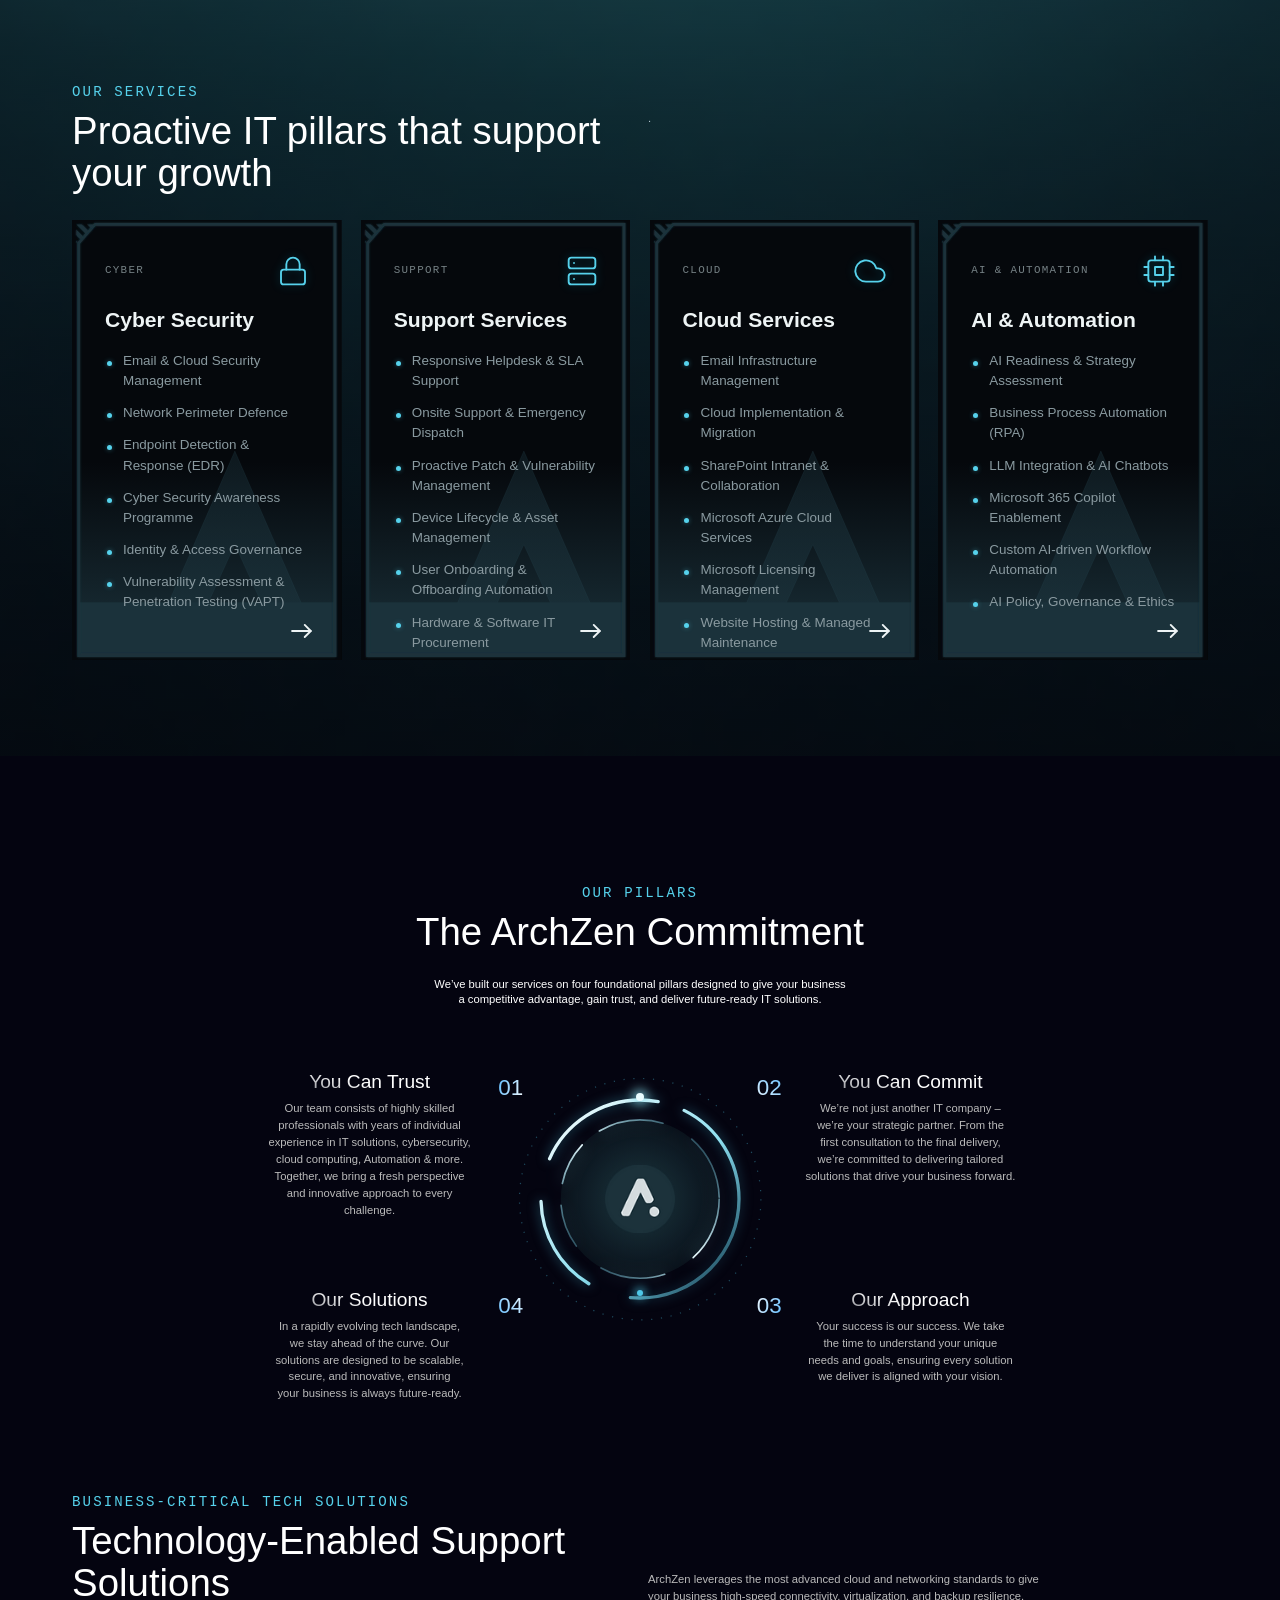
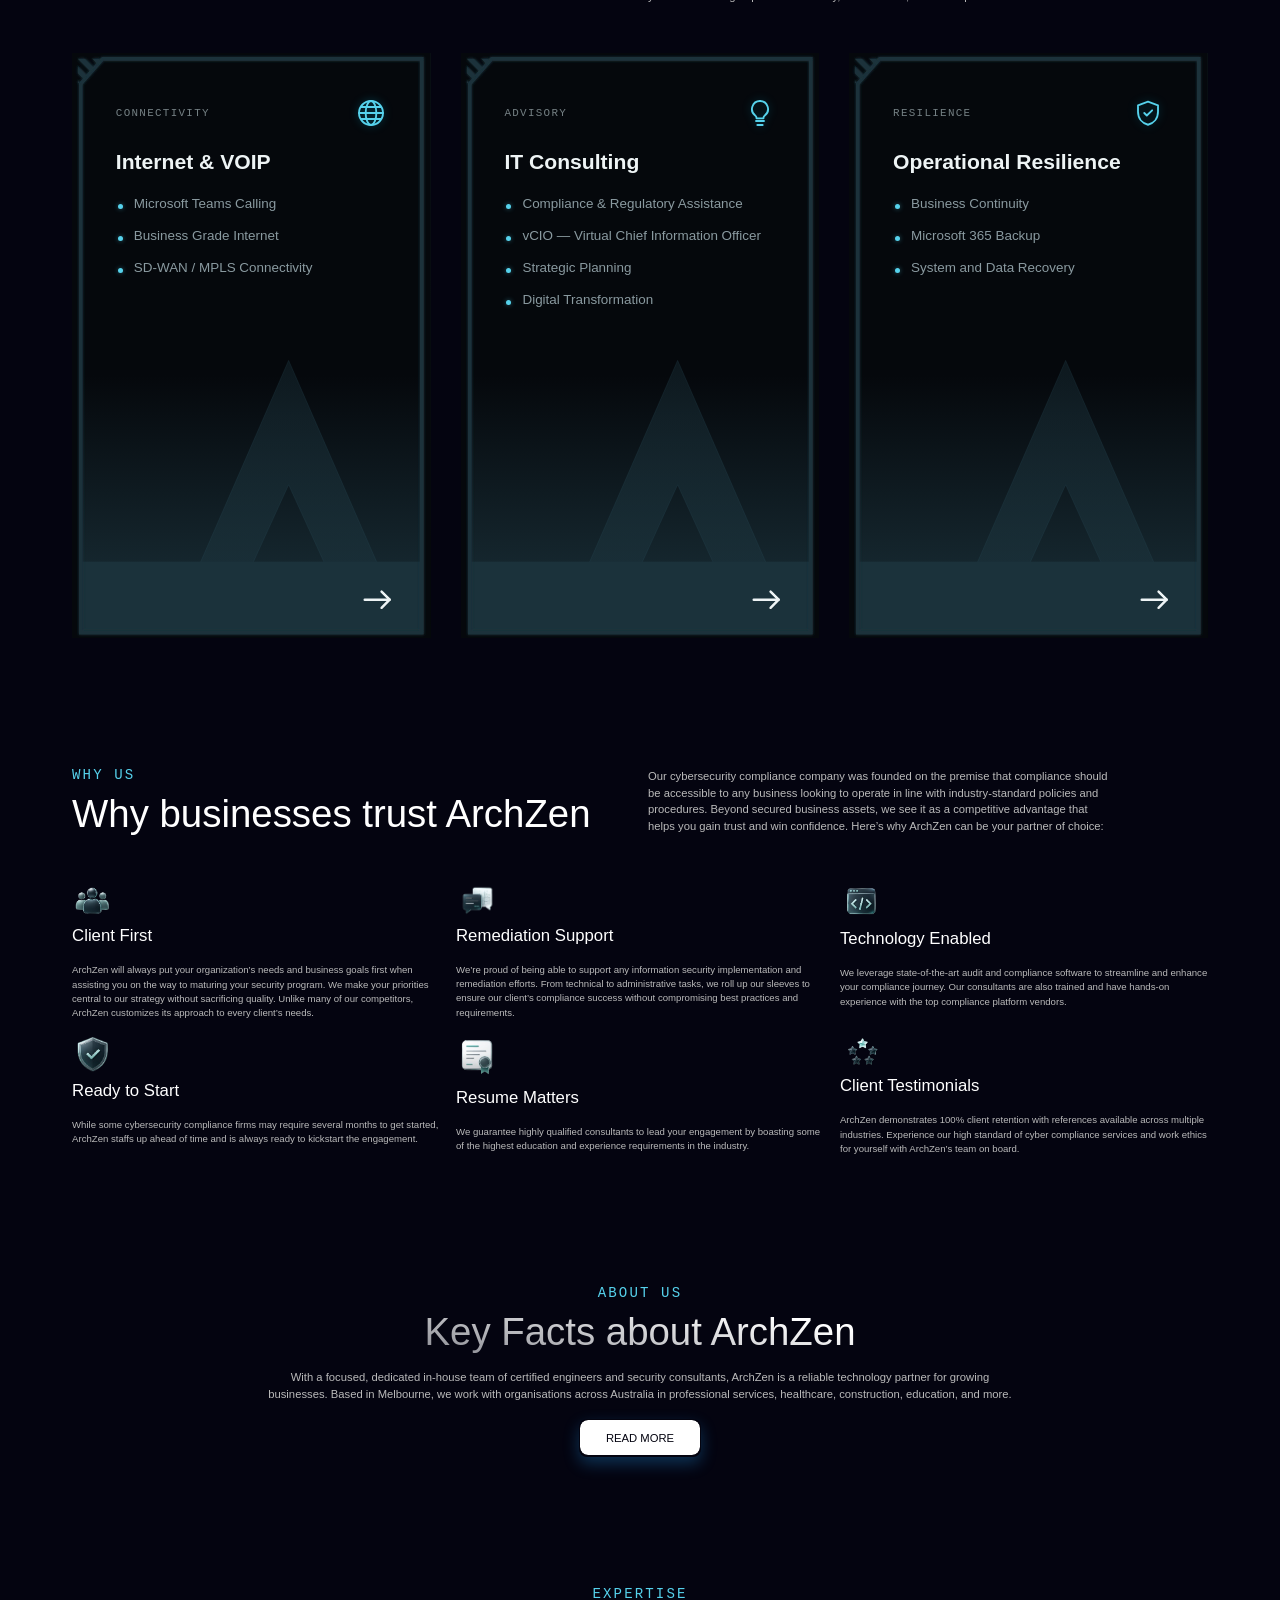
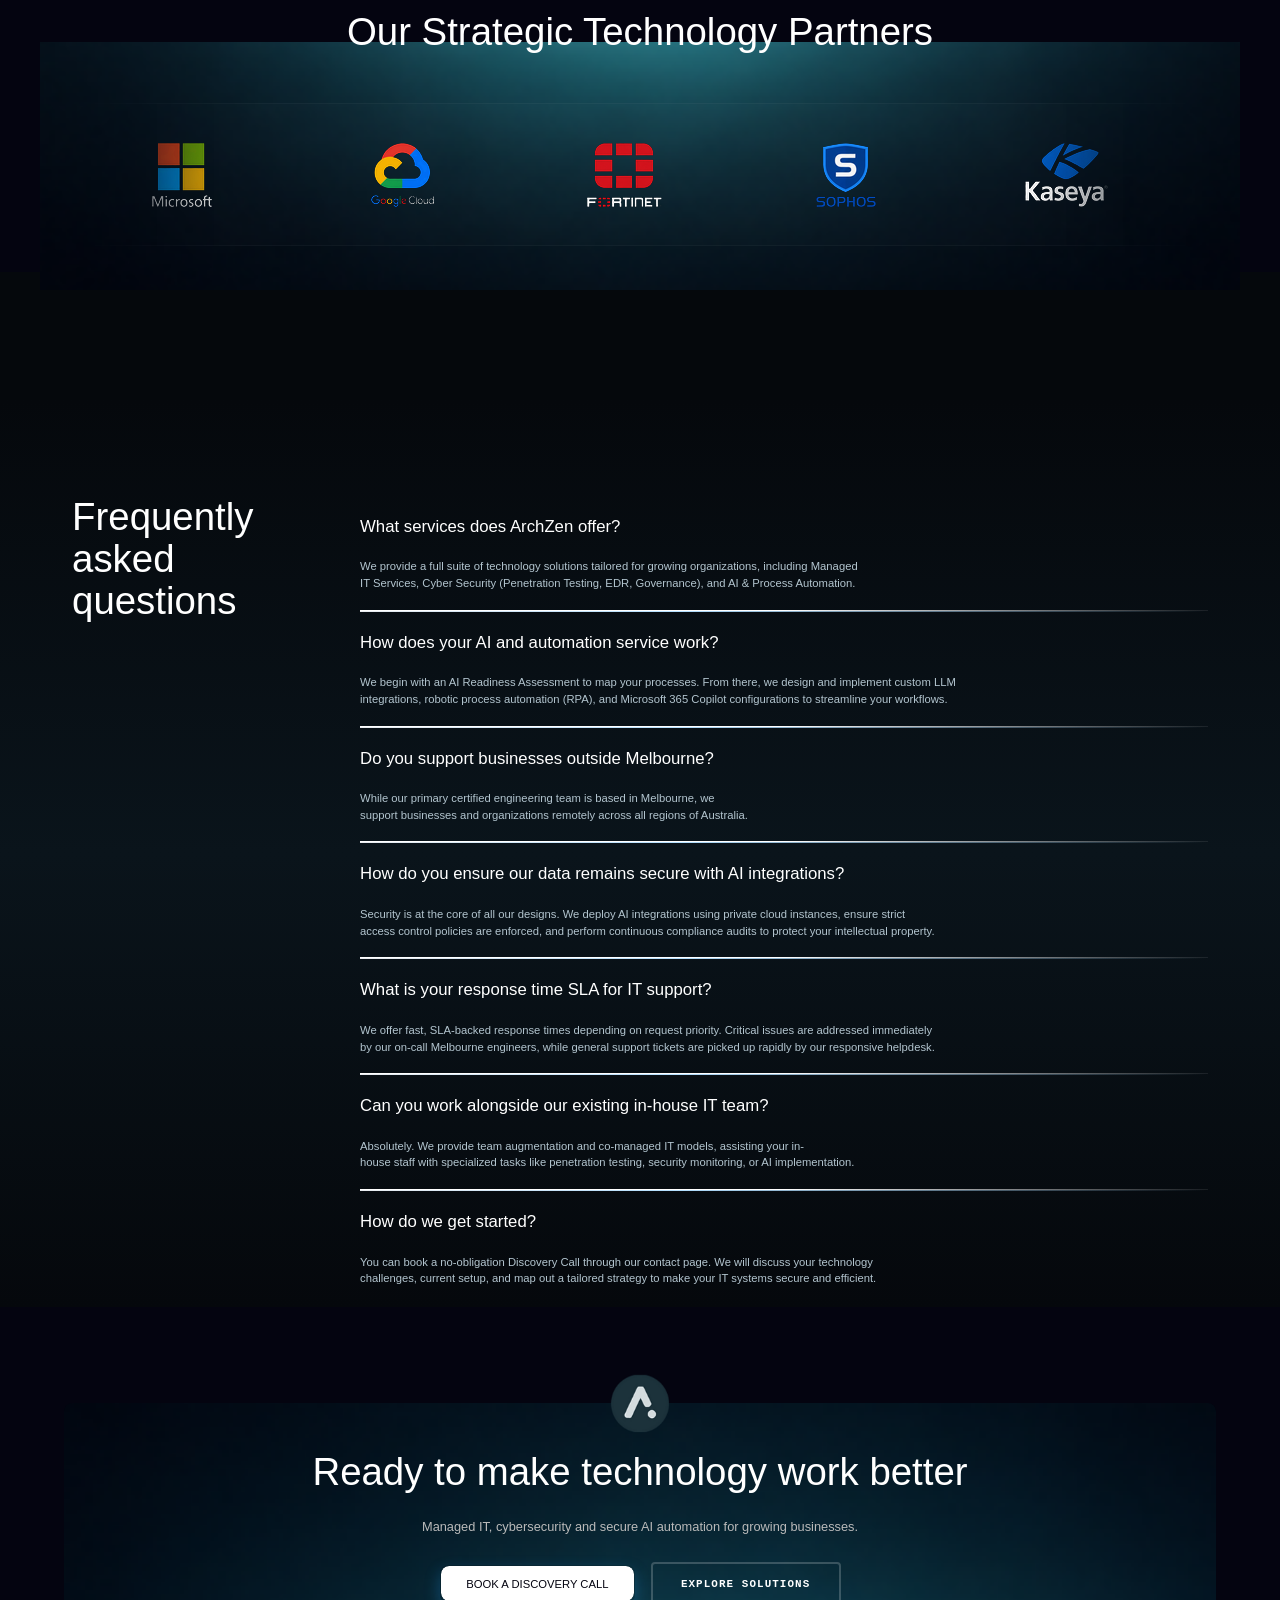
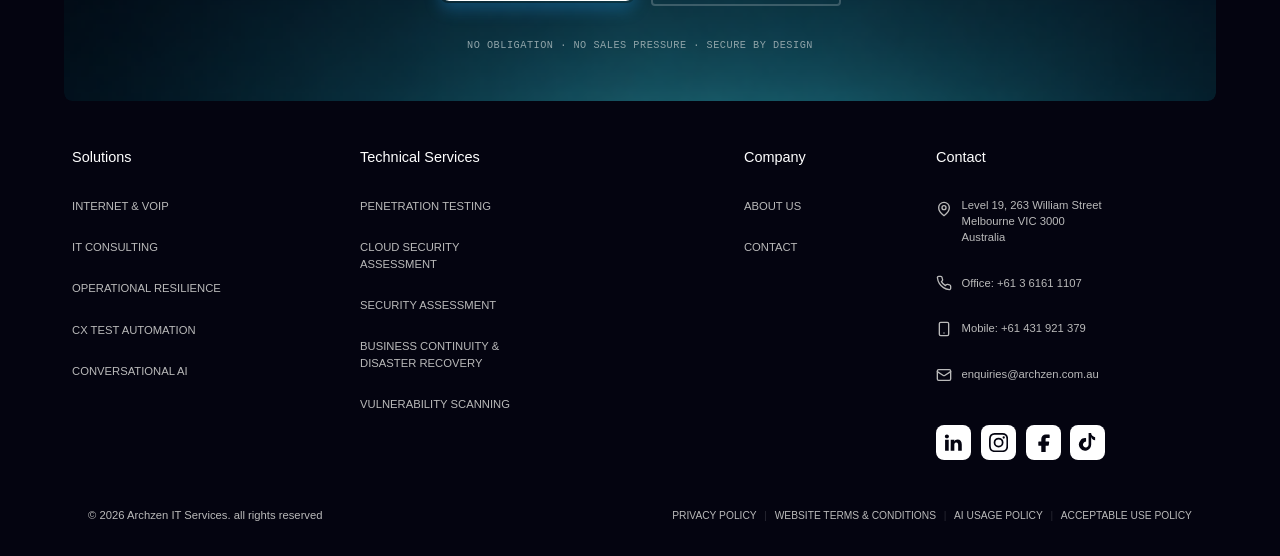
==== commit bcf99e06: "Remove question mark from bottom CTA heading in index.html" ====
--- a/index.html
+++ b/index.html
@@ -2904,7 +2904,7 @@
                                                 margin-top: 1rem;
                                             }
                                         </style>
-                                        <h2 class="heading-style-48">Ready to make technology work better?</h2>
+                                        <h2 class="heading-style-48">Ready to make technology work better</h2>
                                         <div class="spacer-medium-30 is-mob-30"></div>
                                         <div class="max-width-700">
                                             <div class="text-font-rm text-color-light-grey">
--- a/css/style.css
+++ b/css/style.css
@@ -861,7 +861,7 @@
     flex-direction: column;
     align-items: flex-start;
     text-align: left;
-    padding: 19% 12.2% 0% 12.2%;
+    padding: 11% 12.2% 0% 12.2%;
     box-sizing: border-box;
 }
 
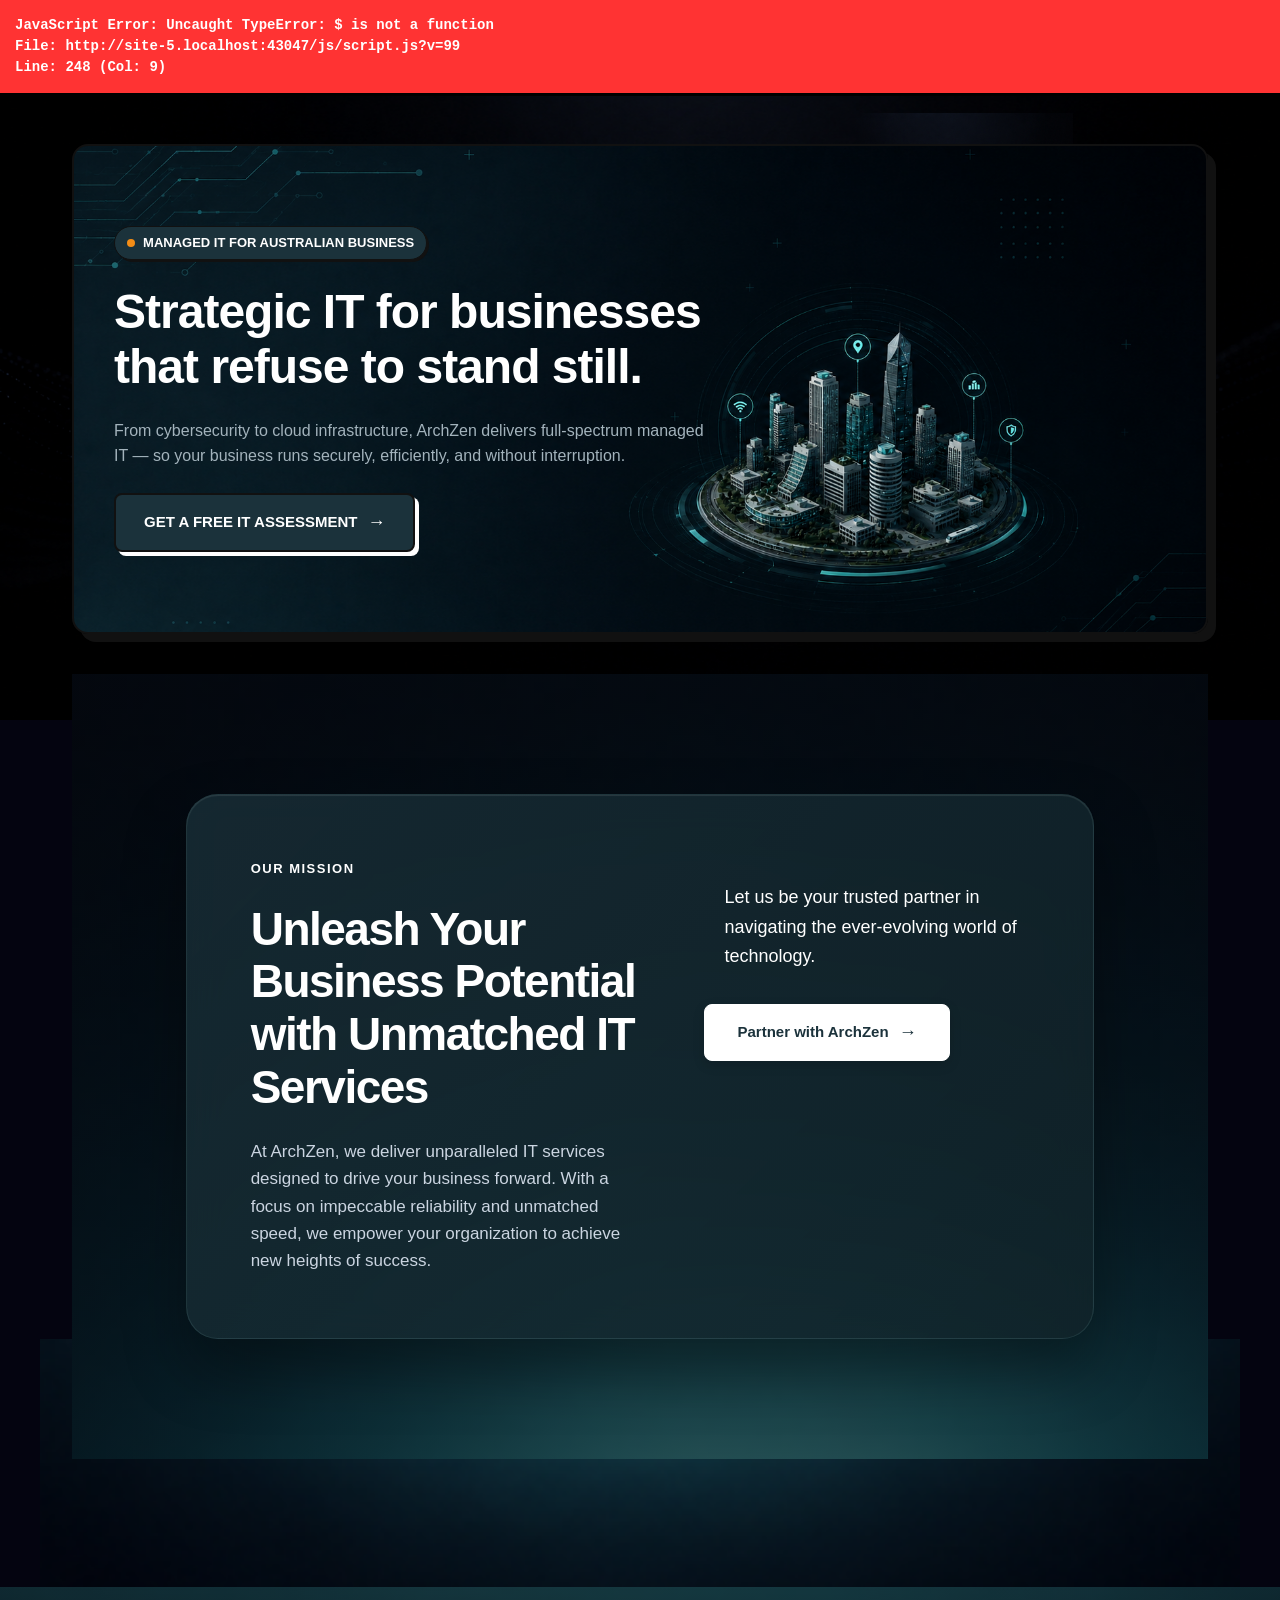
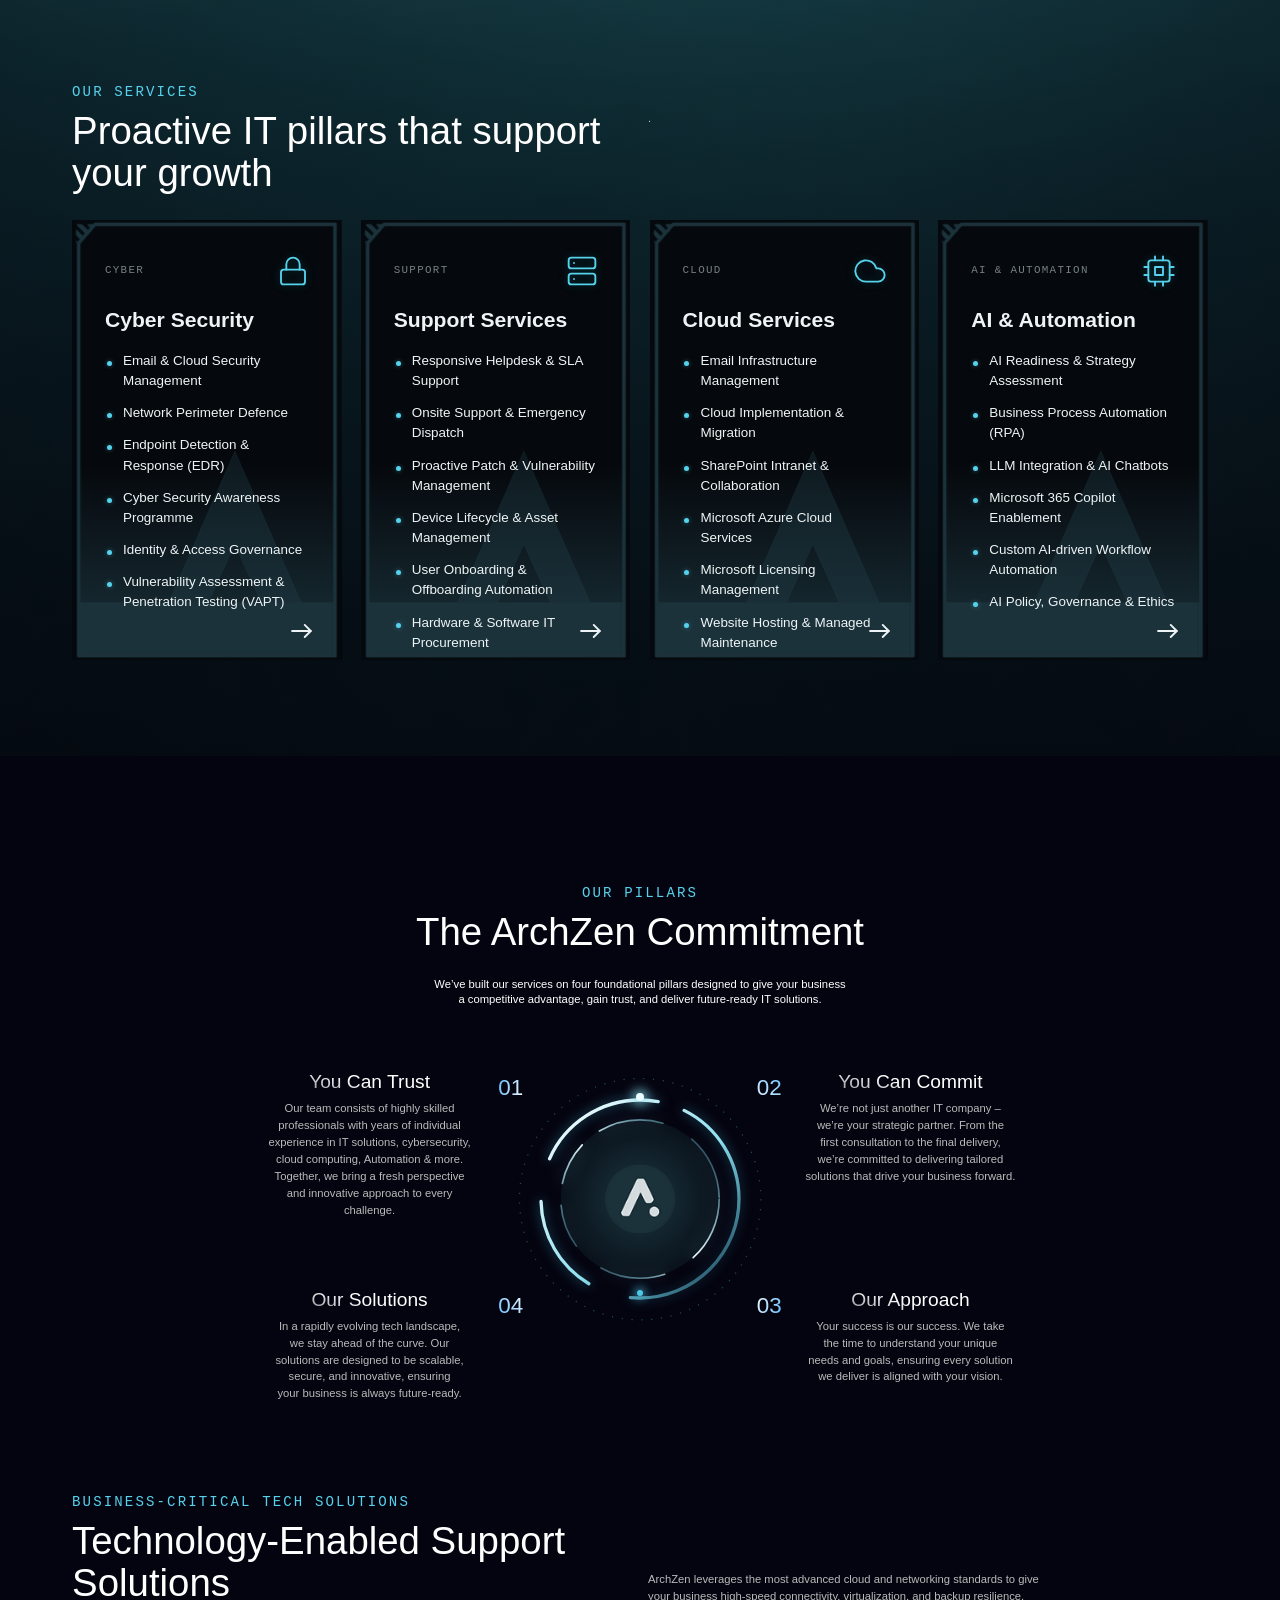
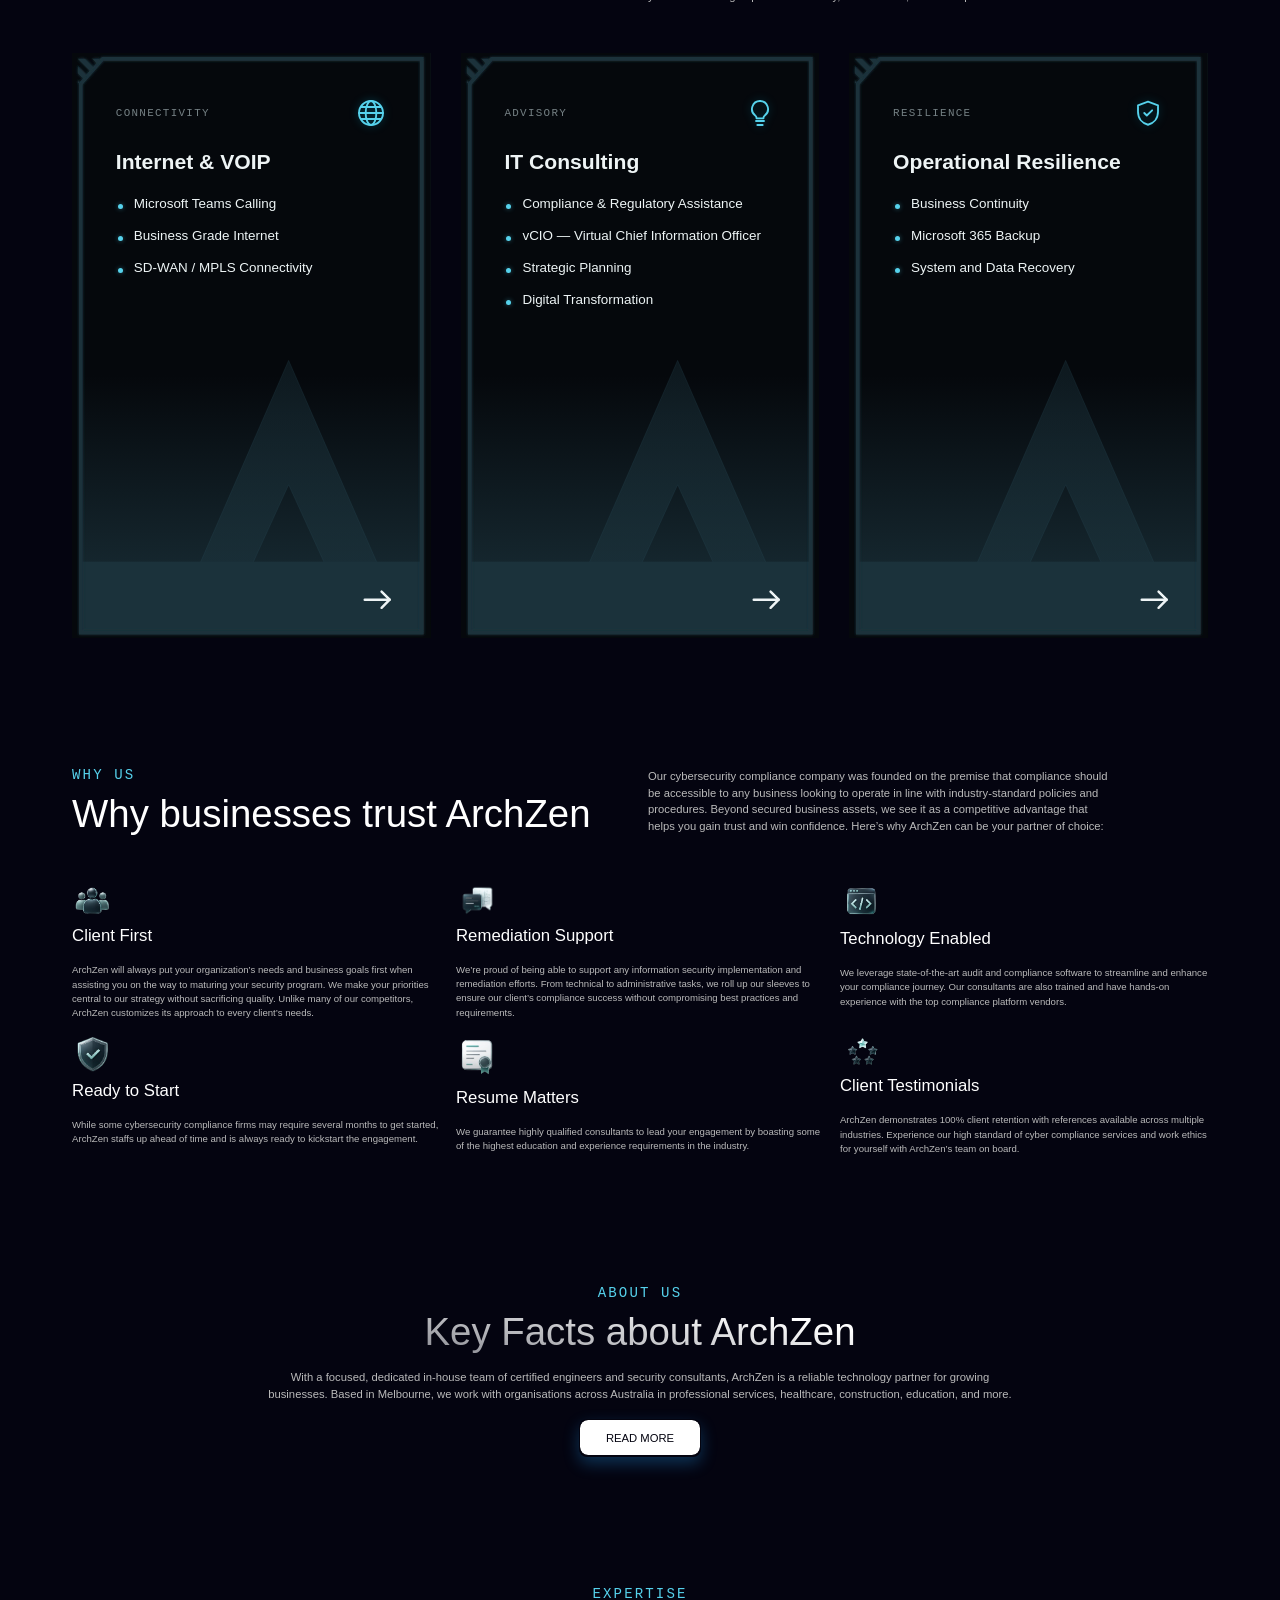
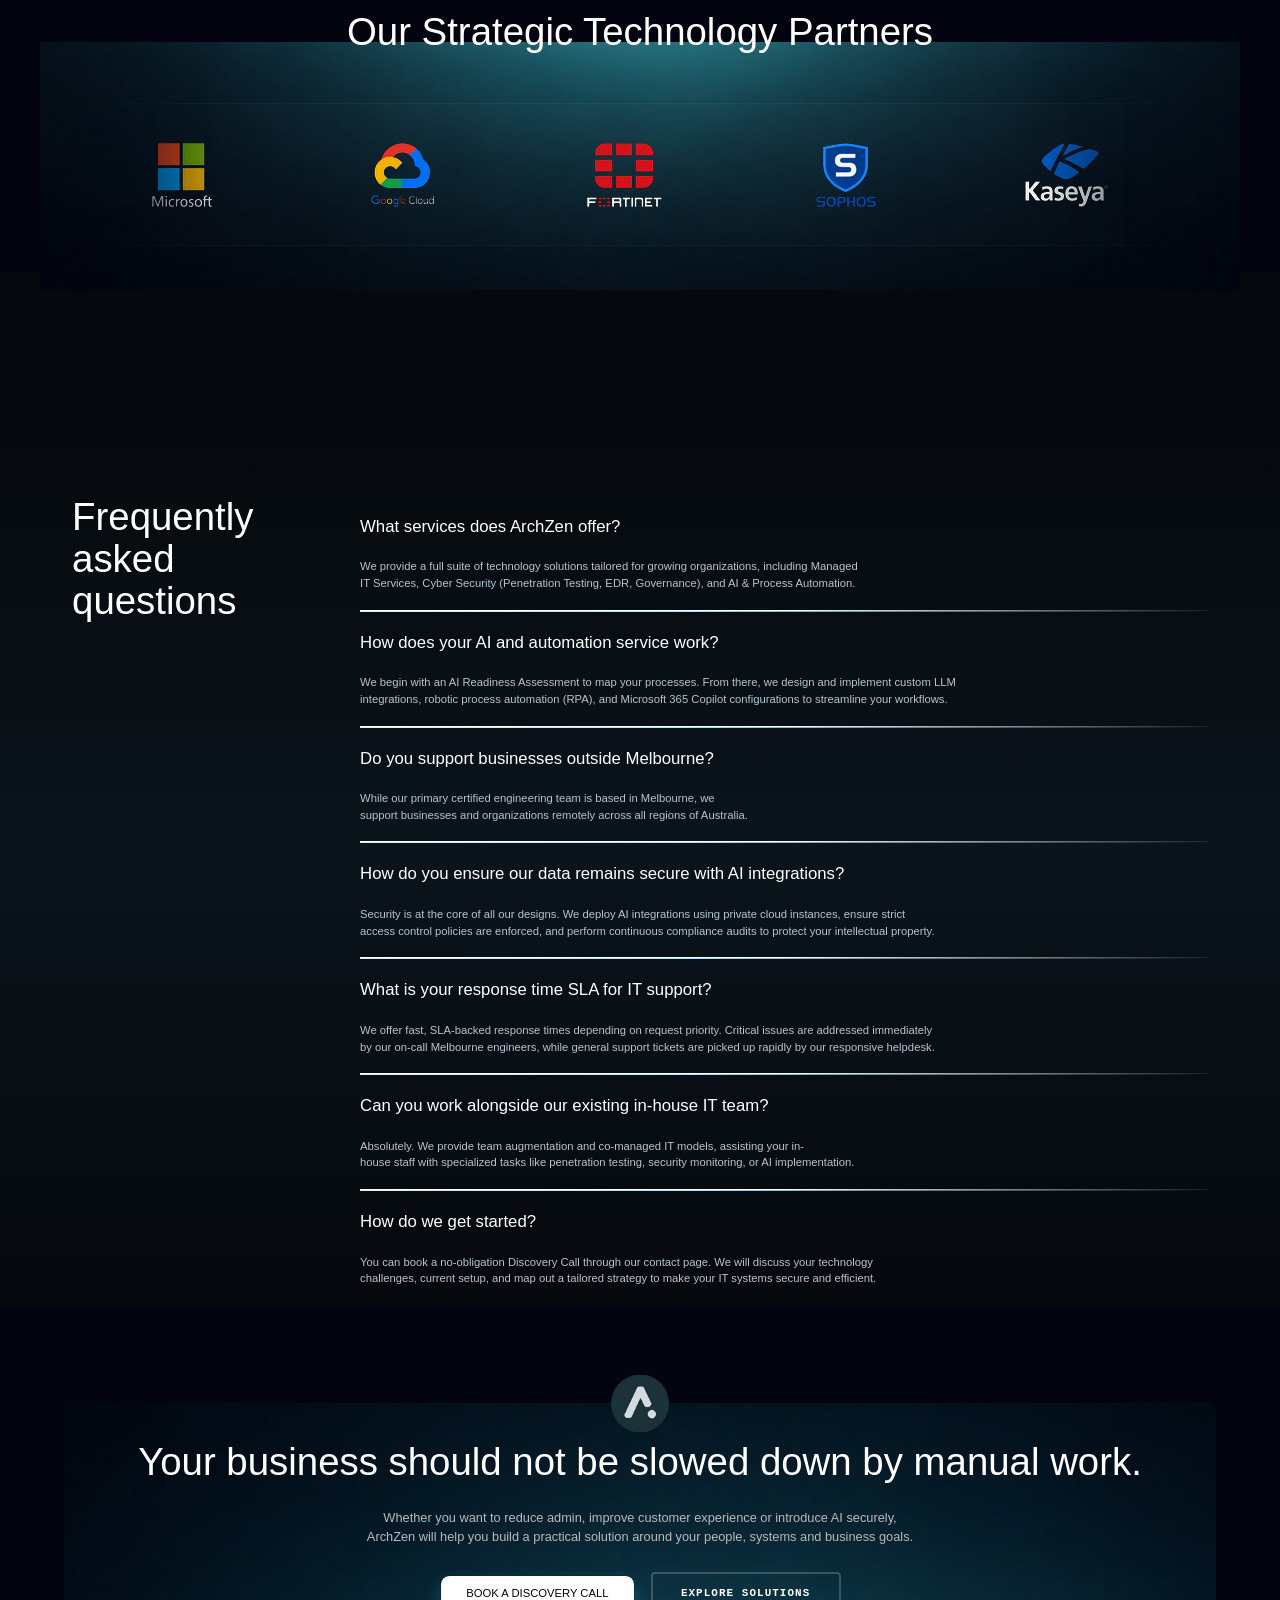
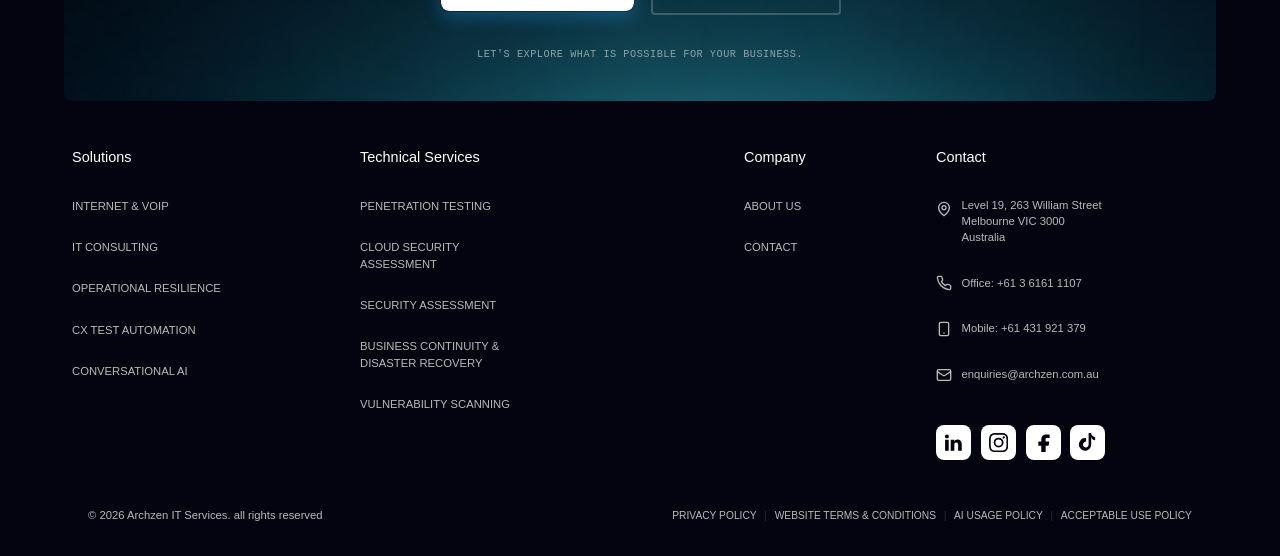
==== commit 688bf33d: "Apply crisp ice-white bullet points and update bottom CTA text to Your business should not be slowed" ====
--- a/index.html
+++ b/index.html
@@ -2904,11 +2904,11 @@
                                                 margin-top: 1rem;
                                             }
                                         </style>
-                                        <h2 class="heading-style-48">Ready to make technology work better</h2>
+                                        <h2 class="heading-style-48">Your business should not be slowed down by manual work.</h2>
                                         <div class="spacer-medium-30 is-mob-30"></div>
                                         <div class="max-width-700">
                                             <div class="text-font-rm text-color-light-grey">
-                                                <p class="text-size-regular-16">Managed IT, cybersecurity and secure AI automation for growing businesses.</p>
+                                                <p class="text-size-regular-16">Whether you want to reduce admin, improve customer experience or introduce AI securely, ArchZen will help you build a practical solution around your people, systems and business goals.</p>
                                             </div>
                                         </div>
                                         <div class="cta-btn-group">
@@ -2922,7 +2922,7 @@
                                             </a>
                                         </div>
                                         <div class="cta-subtext">
-                                            No obligation &middot; No sales pressure &middot; Secure by design
+                                            Let's explore what is possible for your business.
                                         </div>
                                     </div>
                                     <div class="cta-back-bg"></div>
--- a/css/style.css
+++ b/css/style.css
@@ -717,7 +717,7 @@
 
     font-size: 1.05rem; line-height: 1.5;
 
-    color: var(--text-gray);
+    color: #eef5f6;
 }
 
 .feature-list li::before {
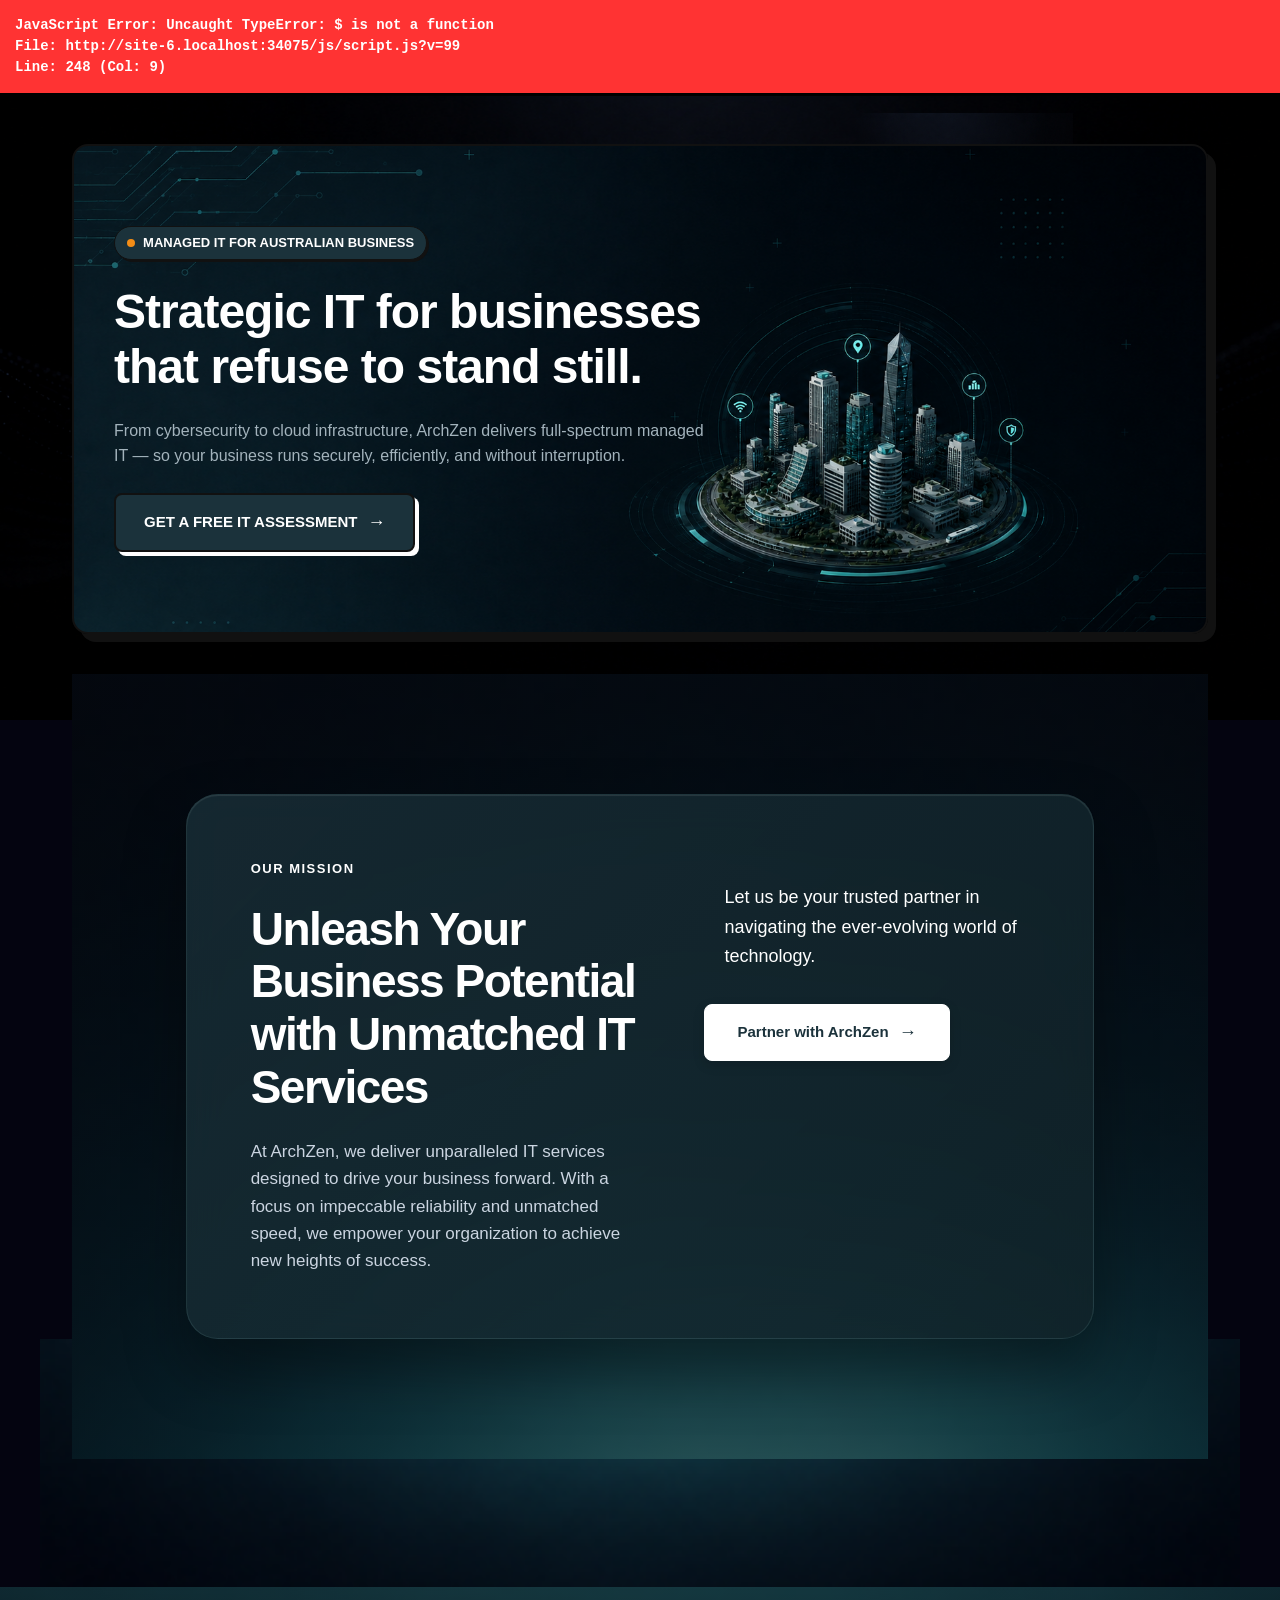
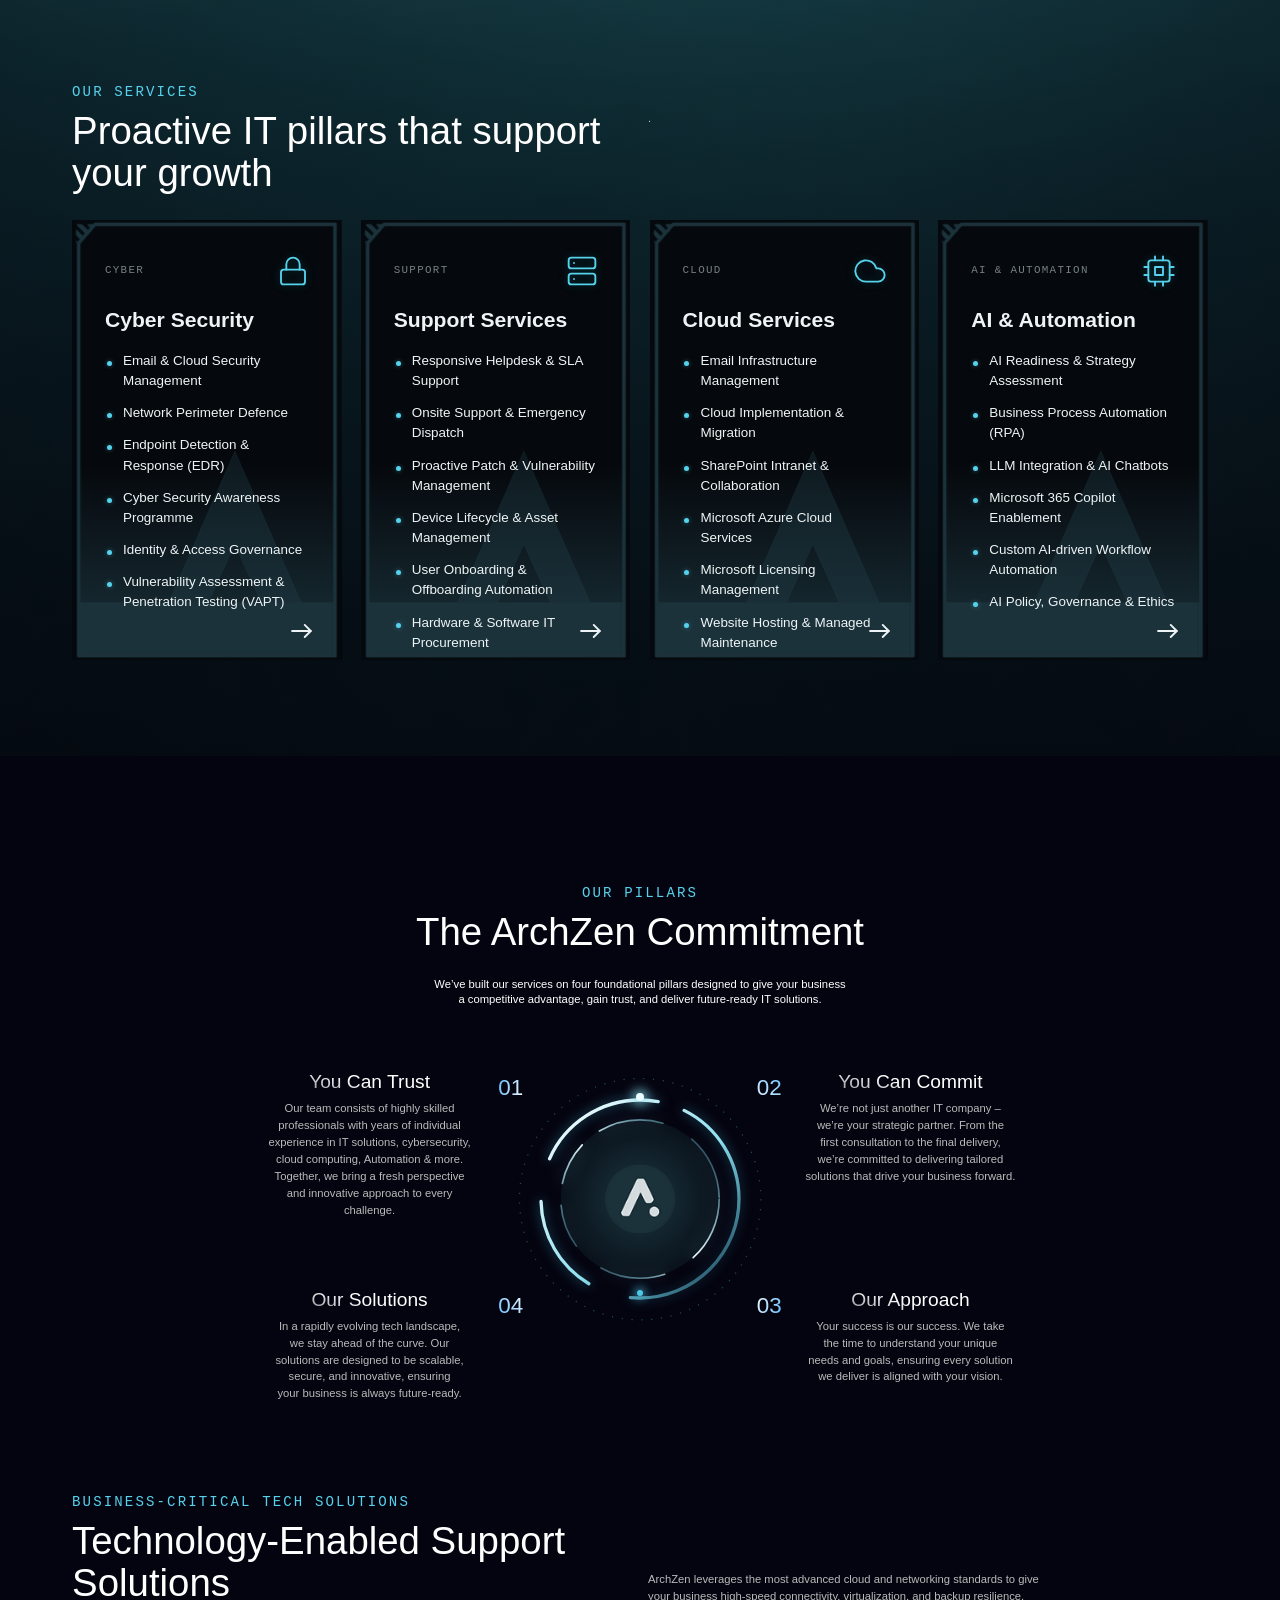
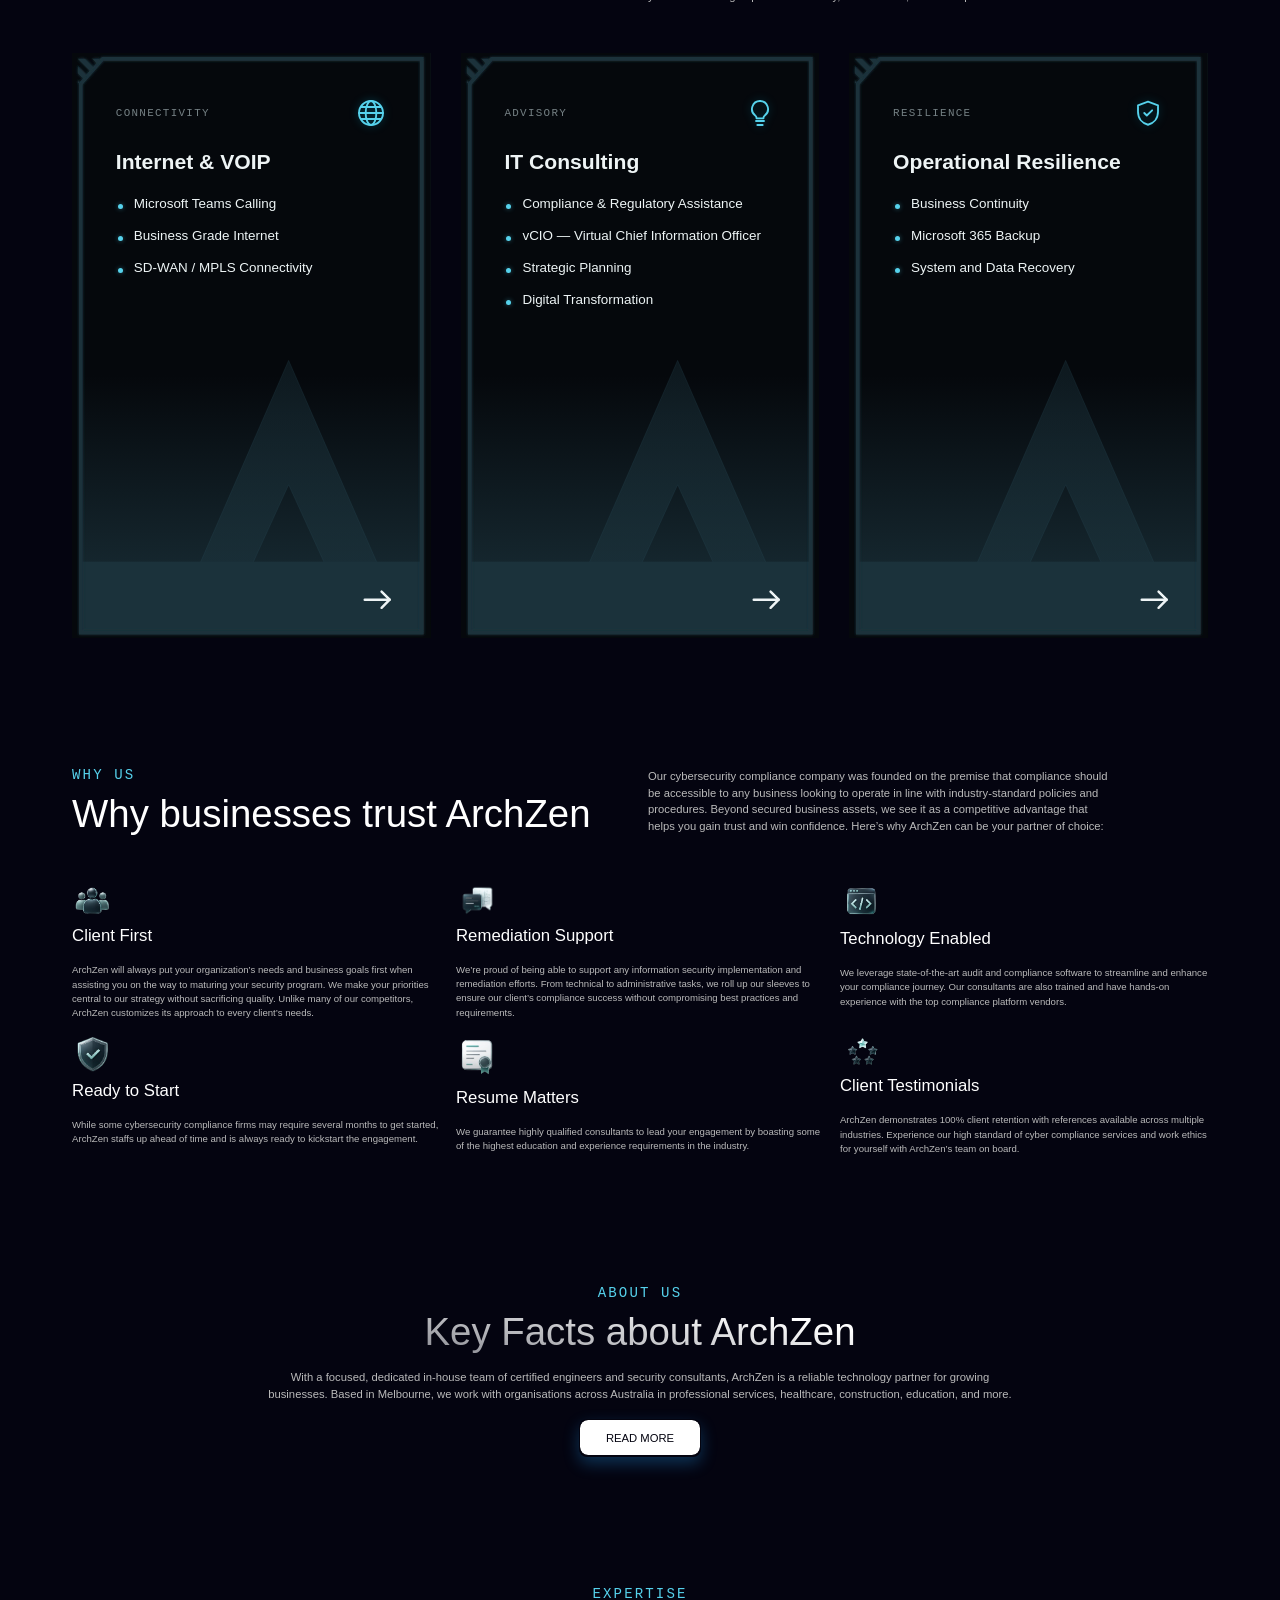
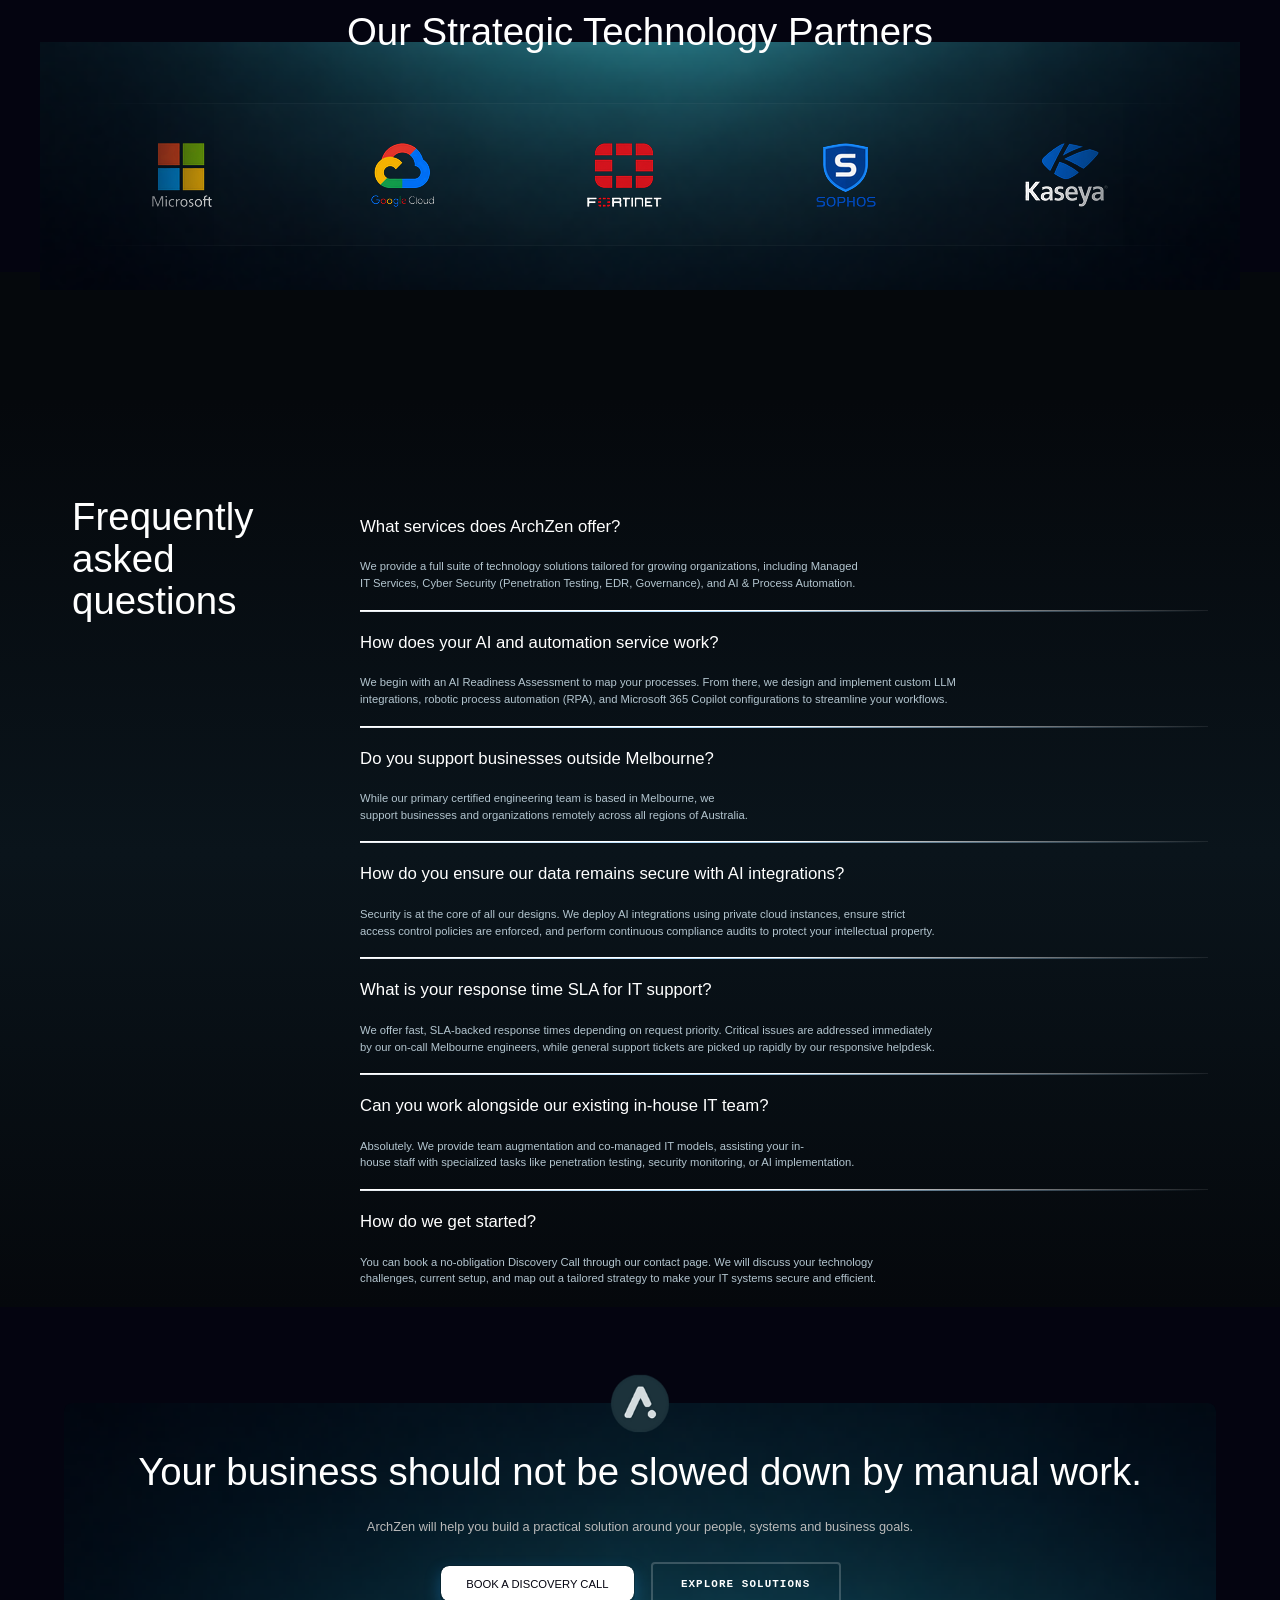
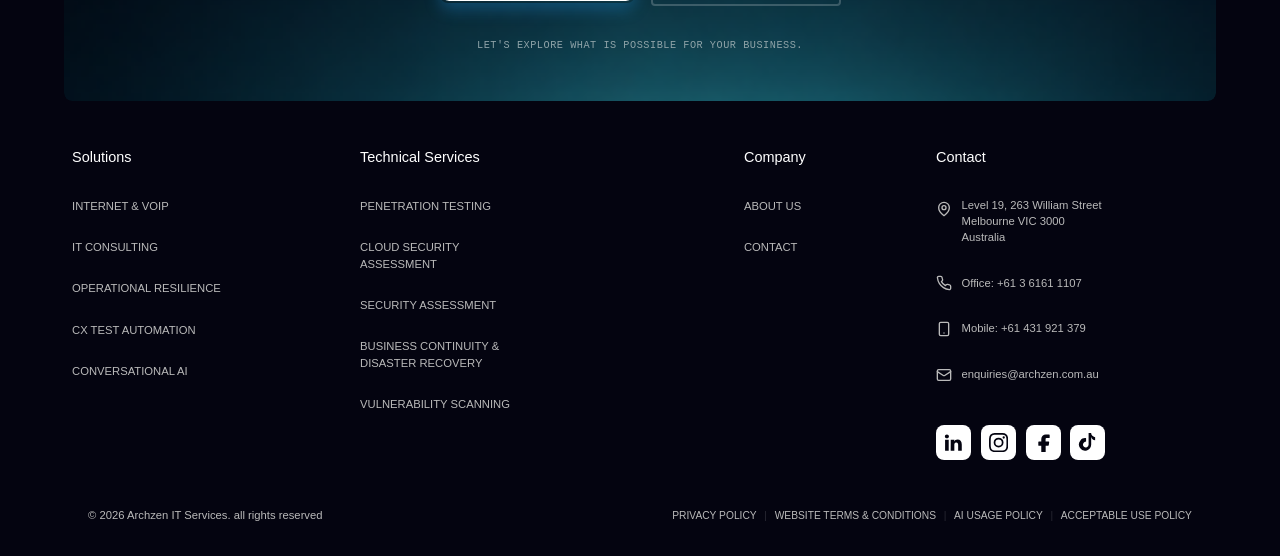
==== commit 1ffcb742: "Shorten bottom CTA body text in index.html" ====
--- a/index.html
+++ b/index.html
@@ -2908,7 +2908,7 @@
                                         <div class="spacer-medium-30 is-mob-30"></div>
                                         <div class="max-width-700">
                                             <div class="text-font-rm text-color-light-grey">
-                                                <p class="text-size-regular-16">Whether you want to reduce admin, improve customer experience or introduce AI securely, ArchZen will help you build a practical solution around your people, systems and business goals.</p>
+                                                <p class="text-size-regular-16">ArchZen will help you build a practical solution around your people, systems and business goals.</p>
                                             </div>
                                         </div>
                                         <div class="cta-btn-group">
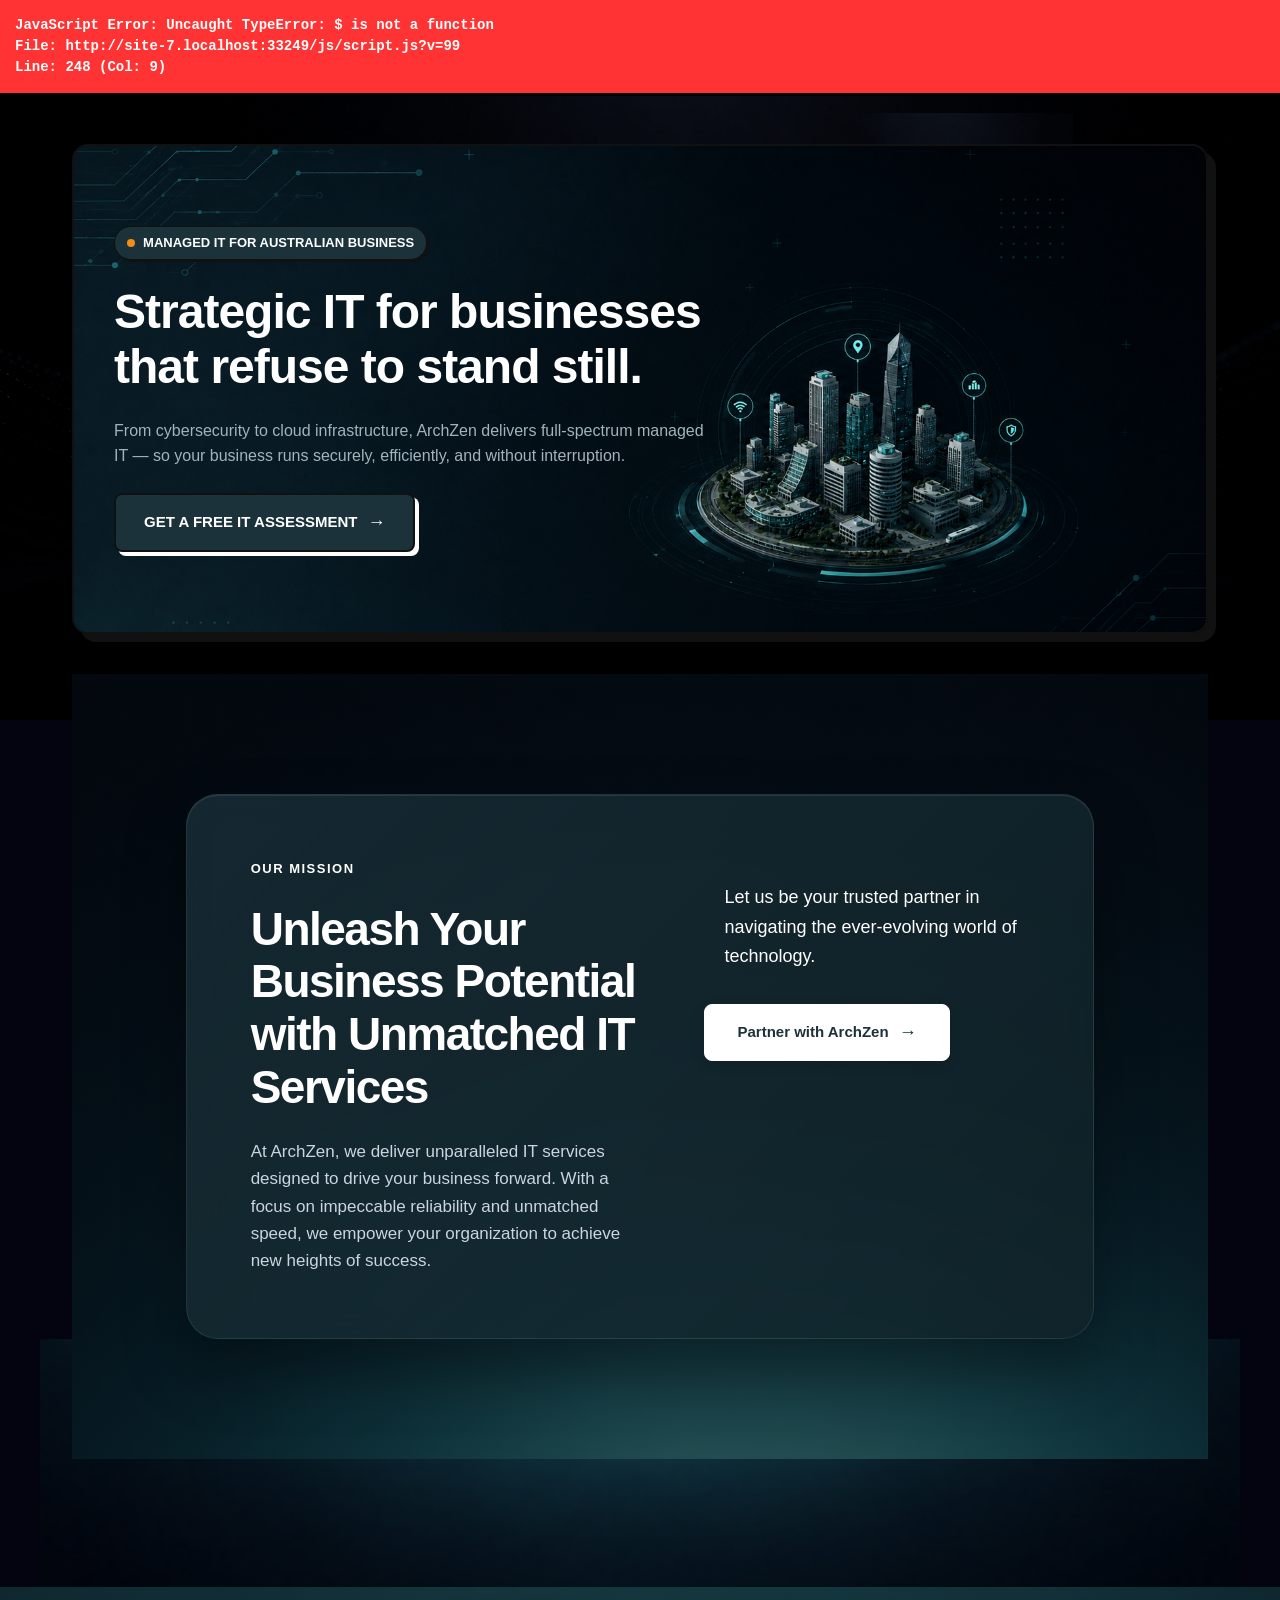
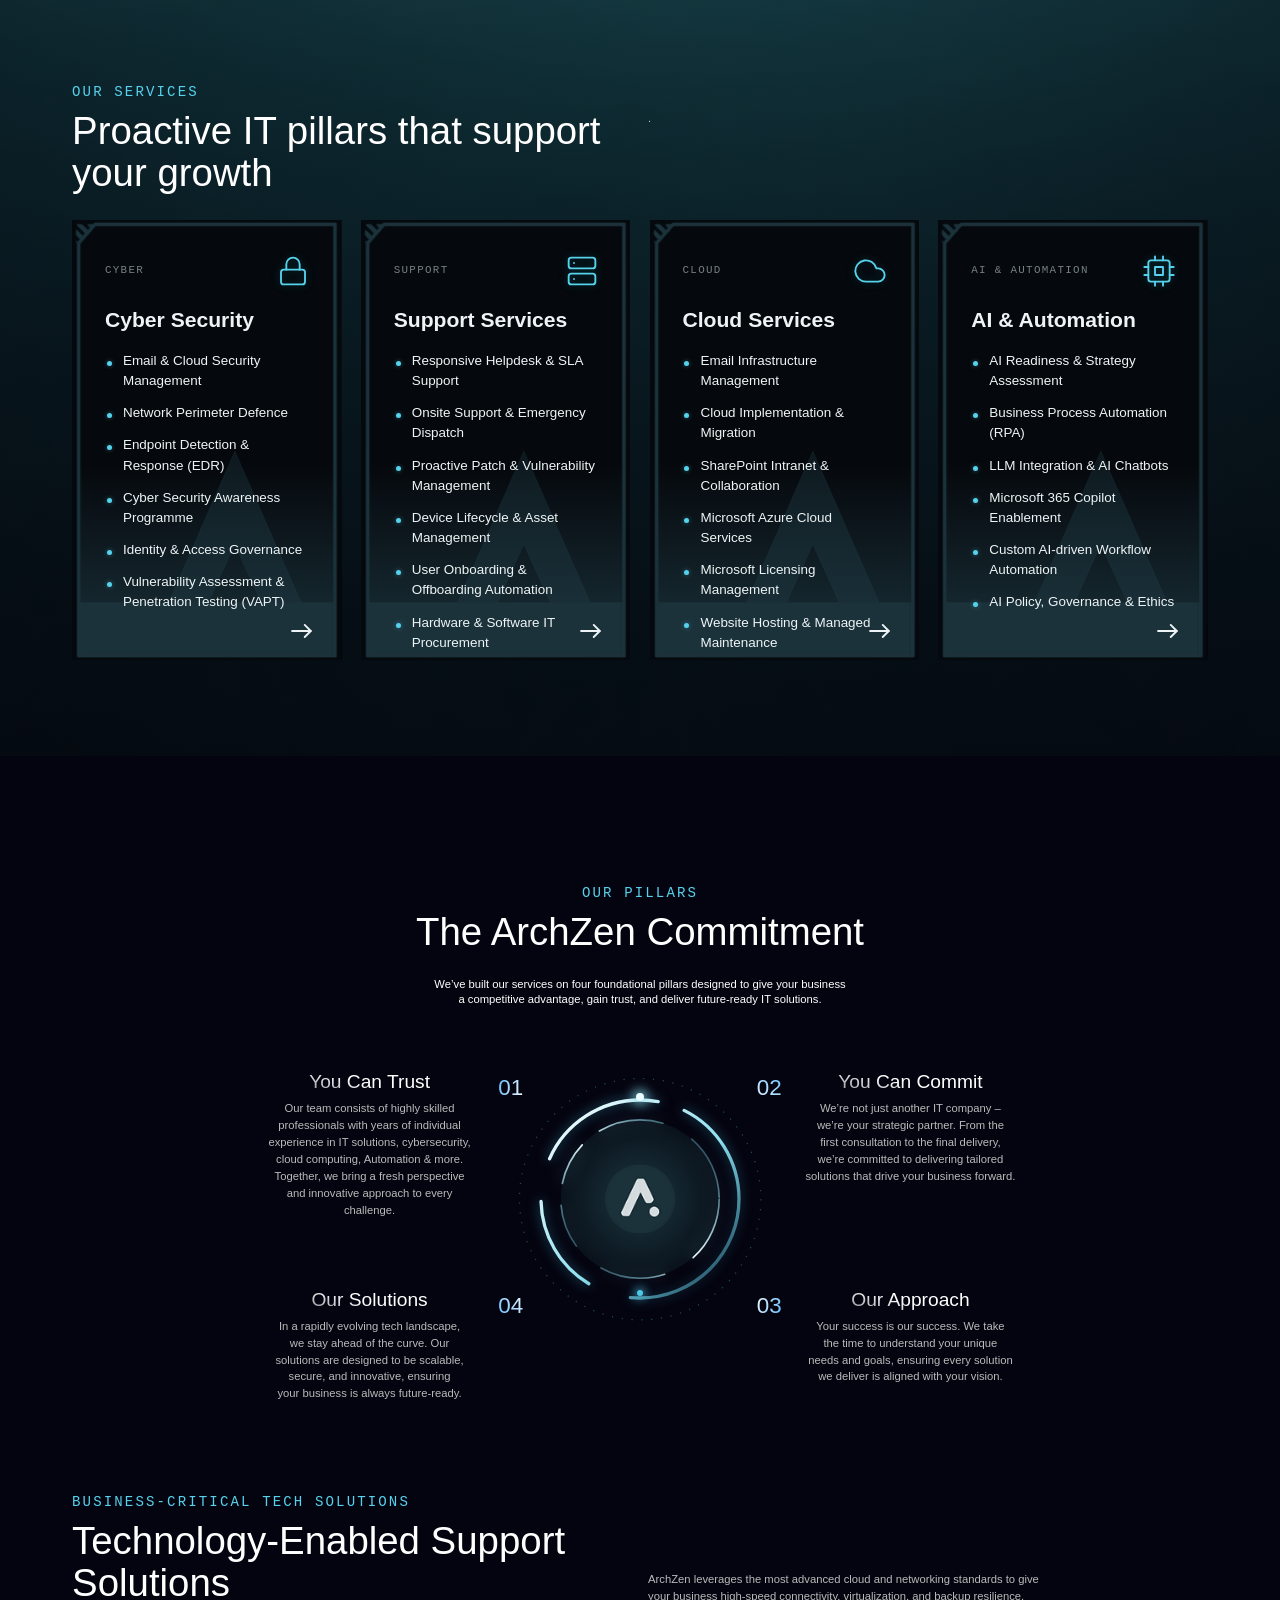
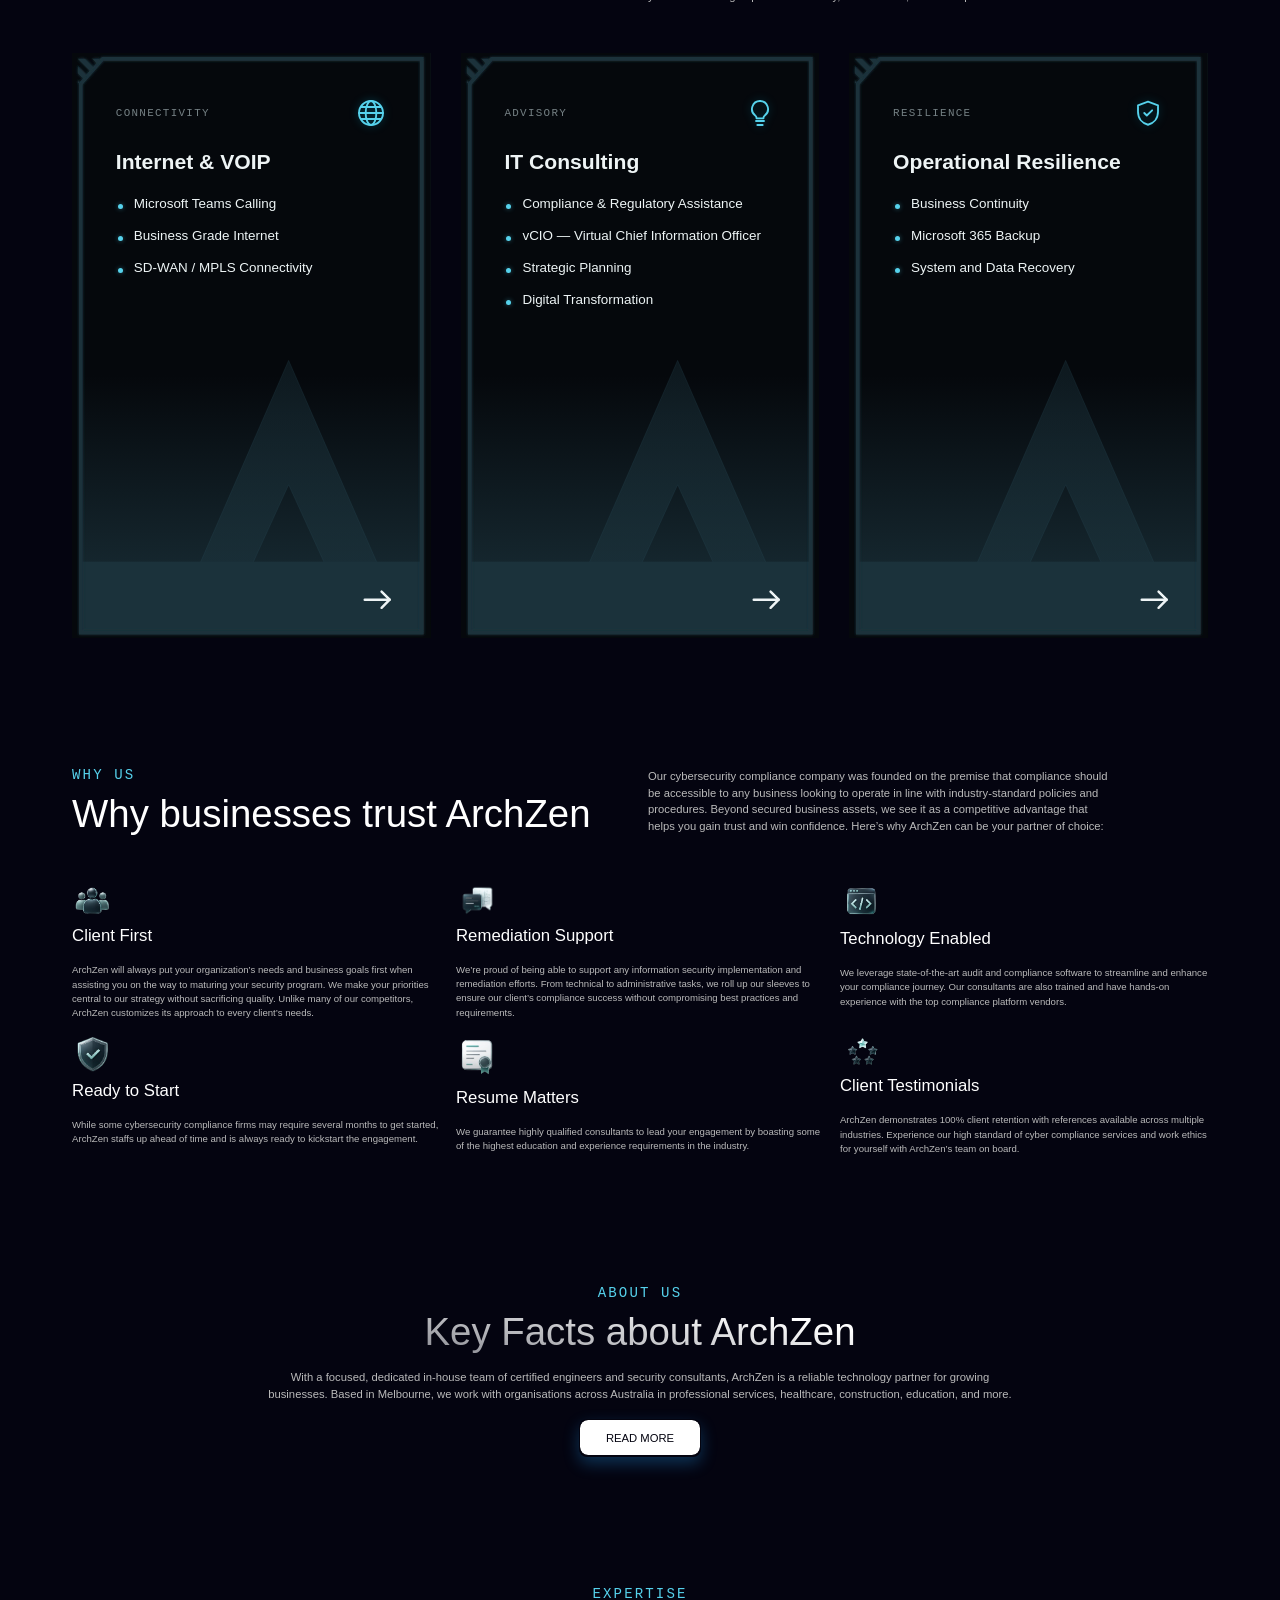
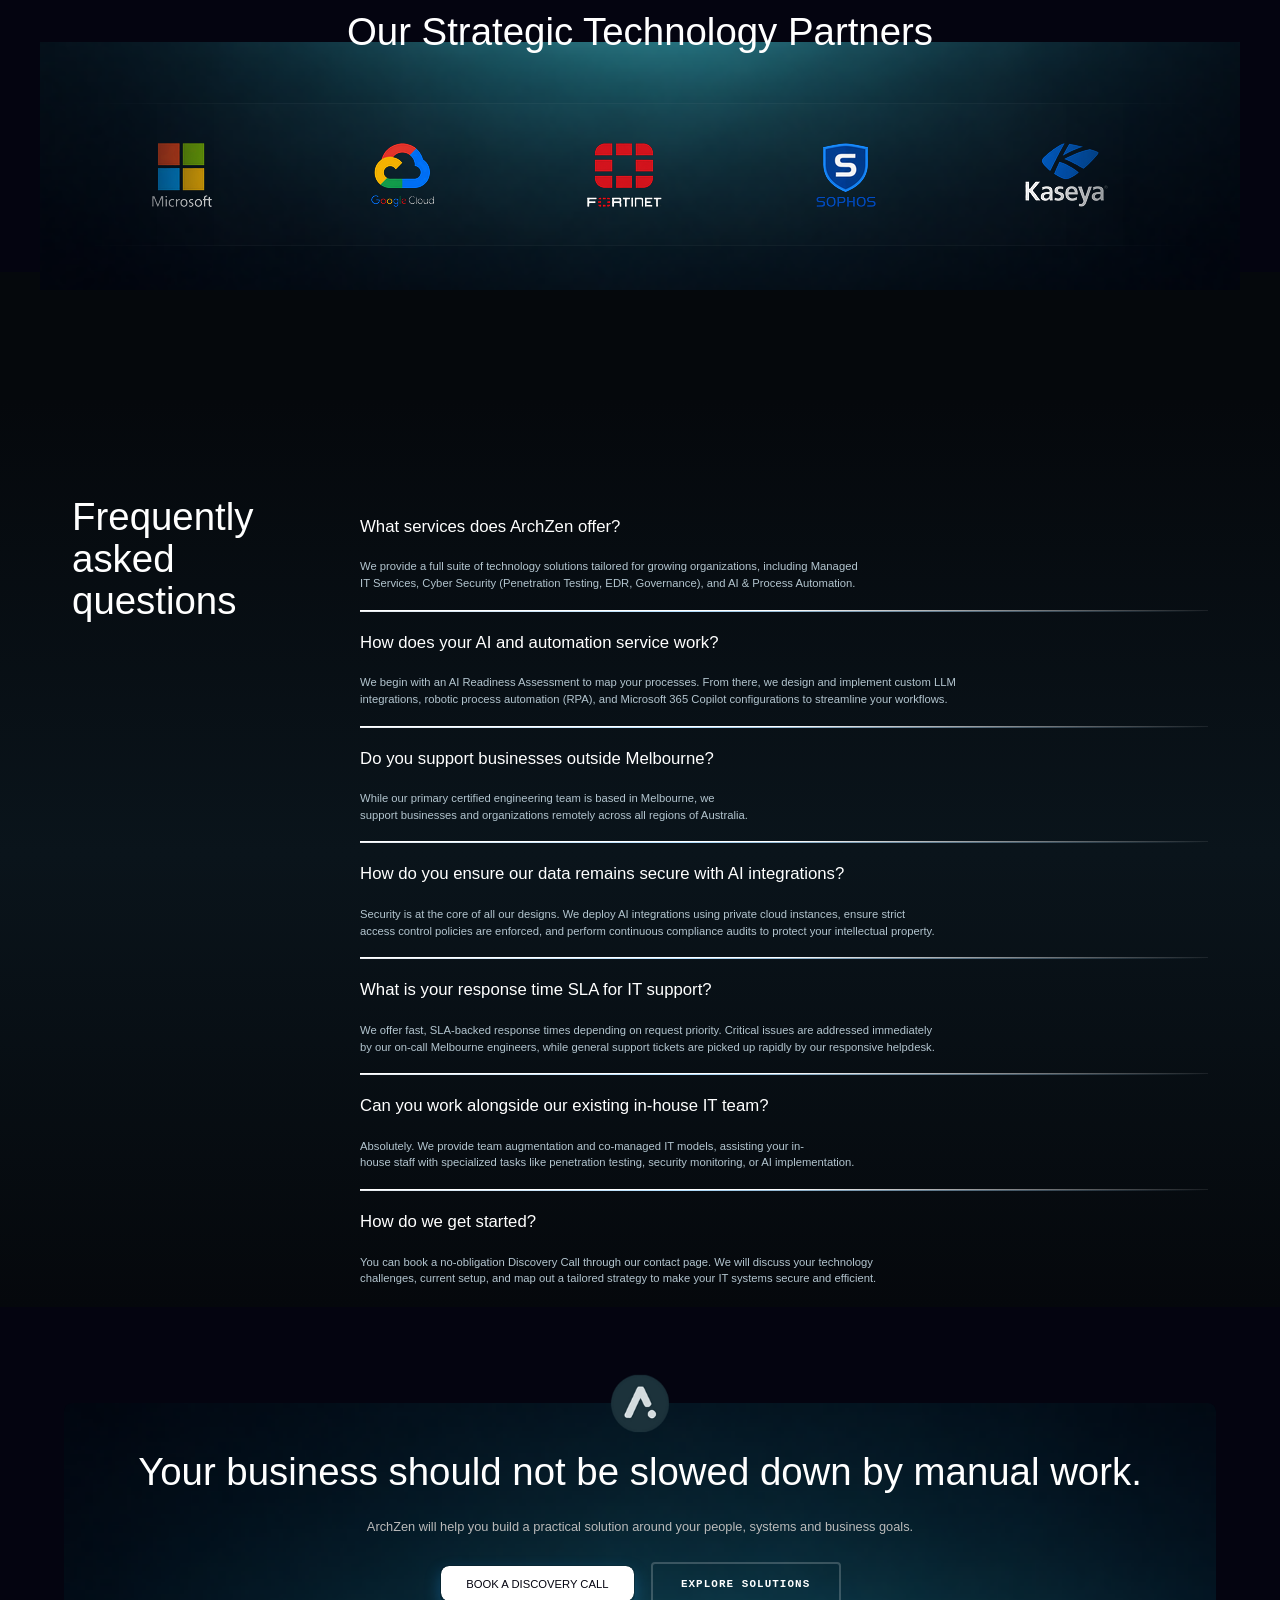
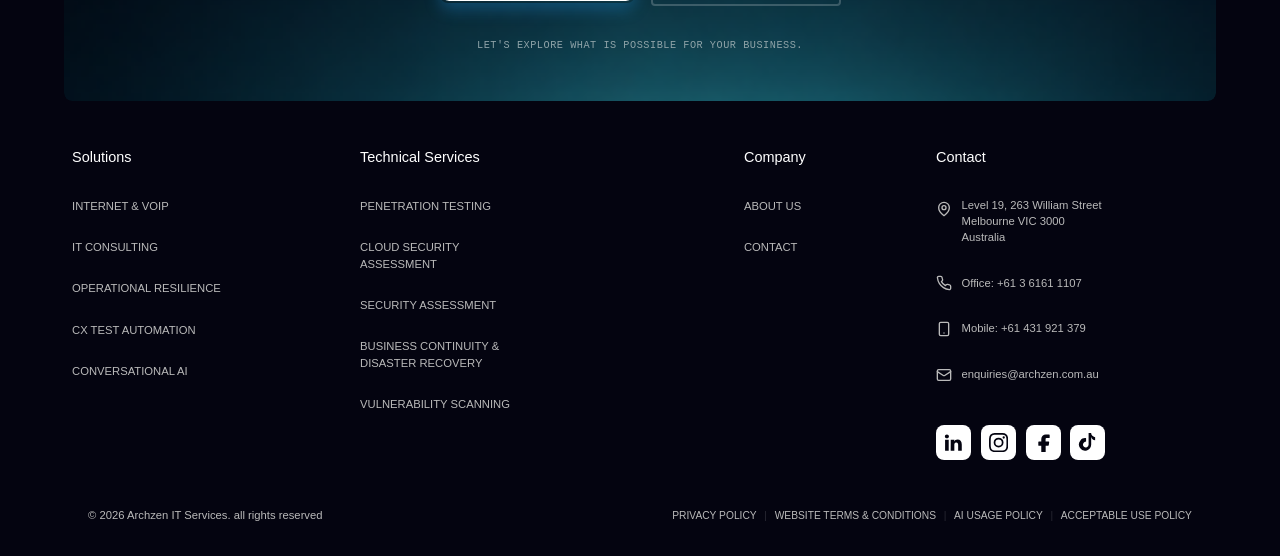
==== commit 802c71a7: "Replace dead href='#' on footer addresses with Google Maps location link across all pages" ====
--- a/index.html
+++ b/index.html
@@ -2995,9 +2995,7 @@
                             </div>
                             <div class="footer-item-content">
                                 <div class="footer-item-content-wr">
-                                    <div class="footer-links-wr with-gap" style="gap: 1rem !important;"><a href="#" target="_blank"
-                                            class="footer-link"
-                                            style="display: flex; align-items: flex-start; gap: 0.75rem; line-height: 1.4; text-decoration: none;">
+                                    <div class="footer-links-wr with-gap" style="gap: 1rem !important;"><a href="https://maps.google.com/?q=Level+19,+263+William+Street,+Melbourne+VIC+3000,+Australia" target="_blank" class="footer-link" style="display: flex; align-items: flex-start; gap: 0.75rem; line-height: 1.4; text-decoration: none;">
                                             <svg xmlns="http://www.w3.org/2000/svg" width="16" height="16" viewBox="0 0 24 24" fill="none" stroke="currentColor" stroke-width="2" stroke-linecap="round" stroke-linejoin="round" style="flex-shrink: 0; margin-top: 0.2rem;"><path d="M20 10c0 6-8 12-8 12s-8-6-8-12a8 8 0 0 1 16 0Z"/><circle cx="12" cy="10" r="3"/></svg>
                                             <span>Level 19, 263 William Street<br>Melbourne VIC 3000<br>Australia</span>
                                         </a><a href="tel:0361611107" class="footer-link"
